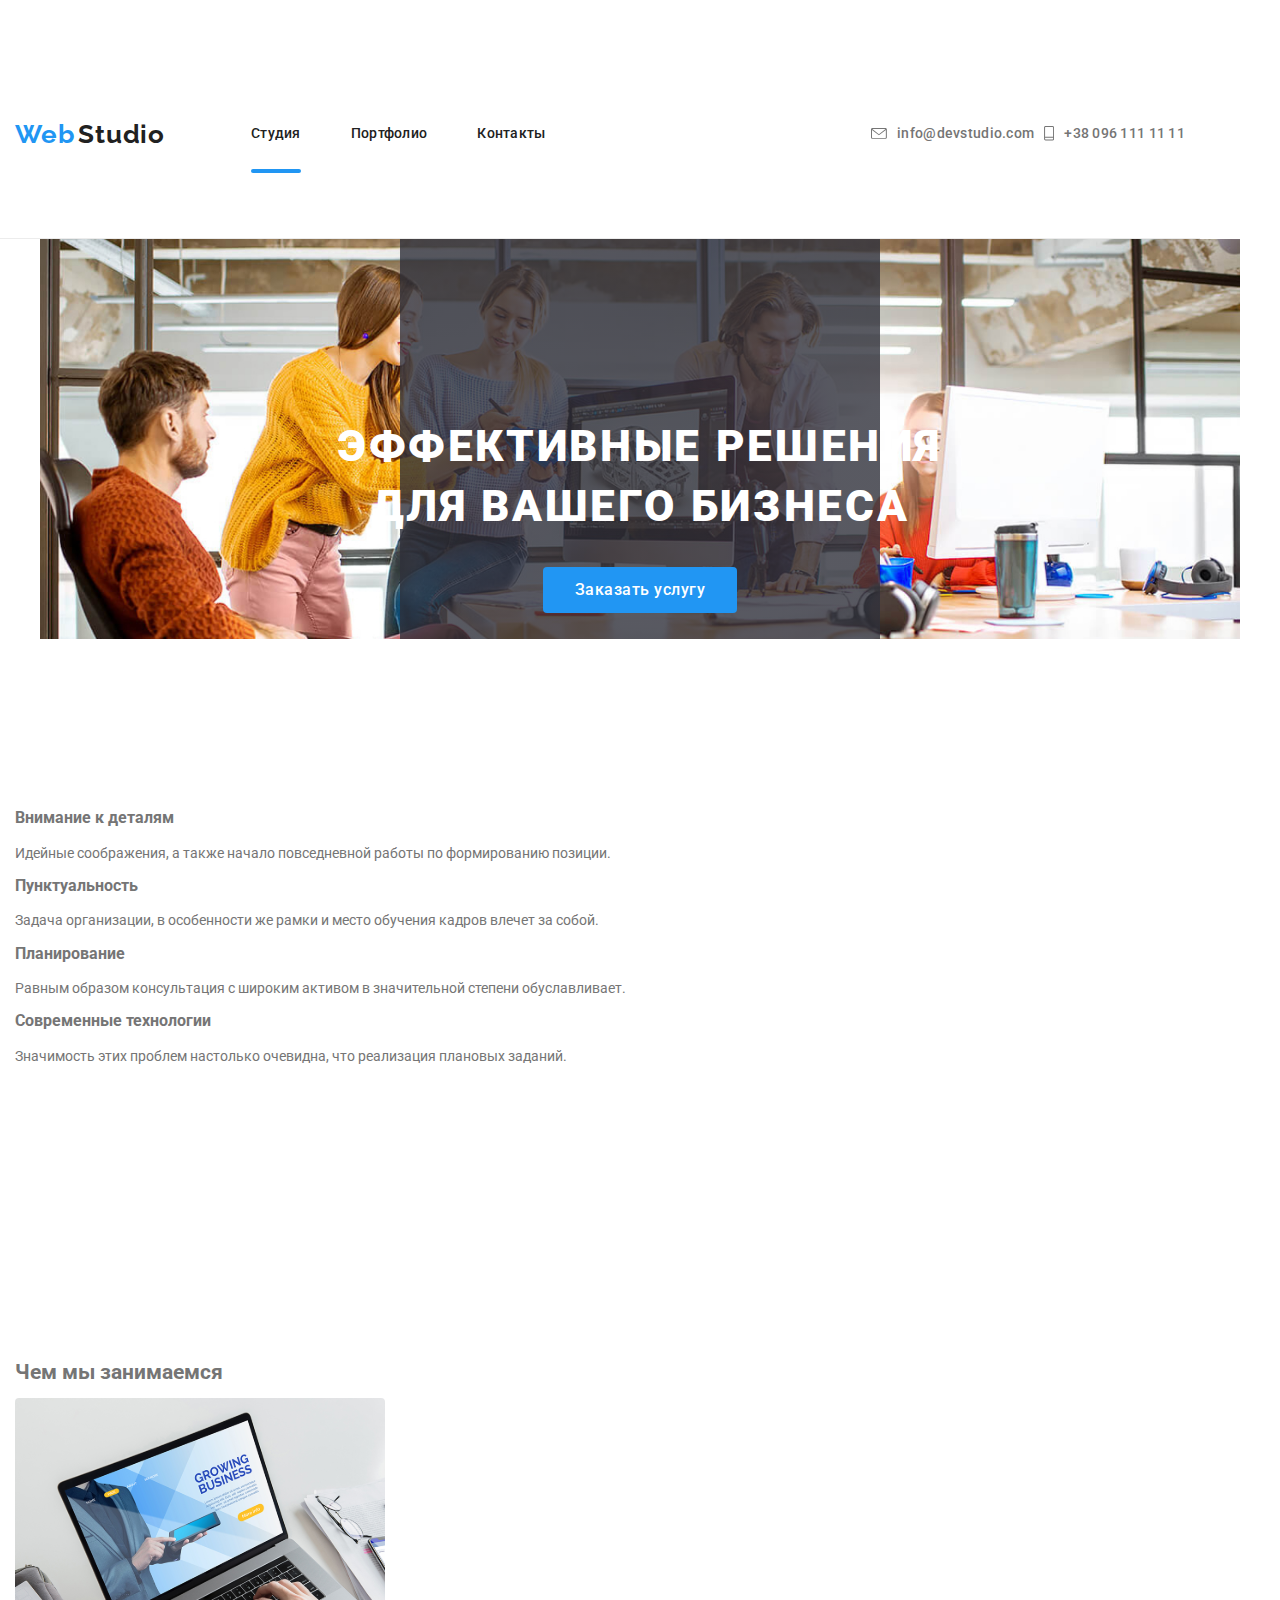
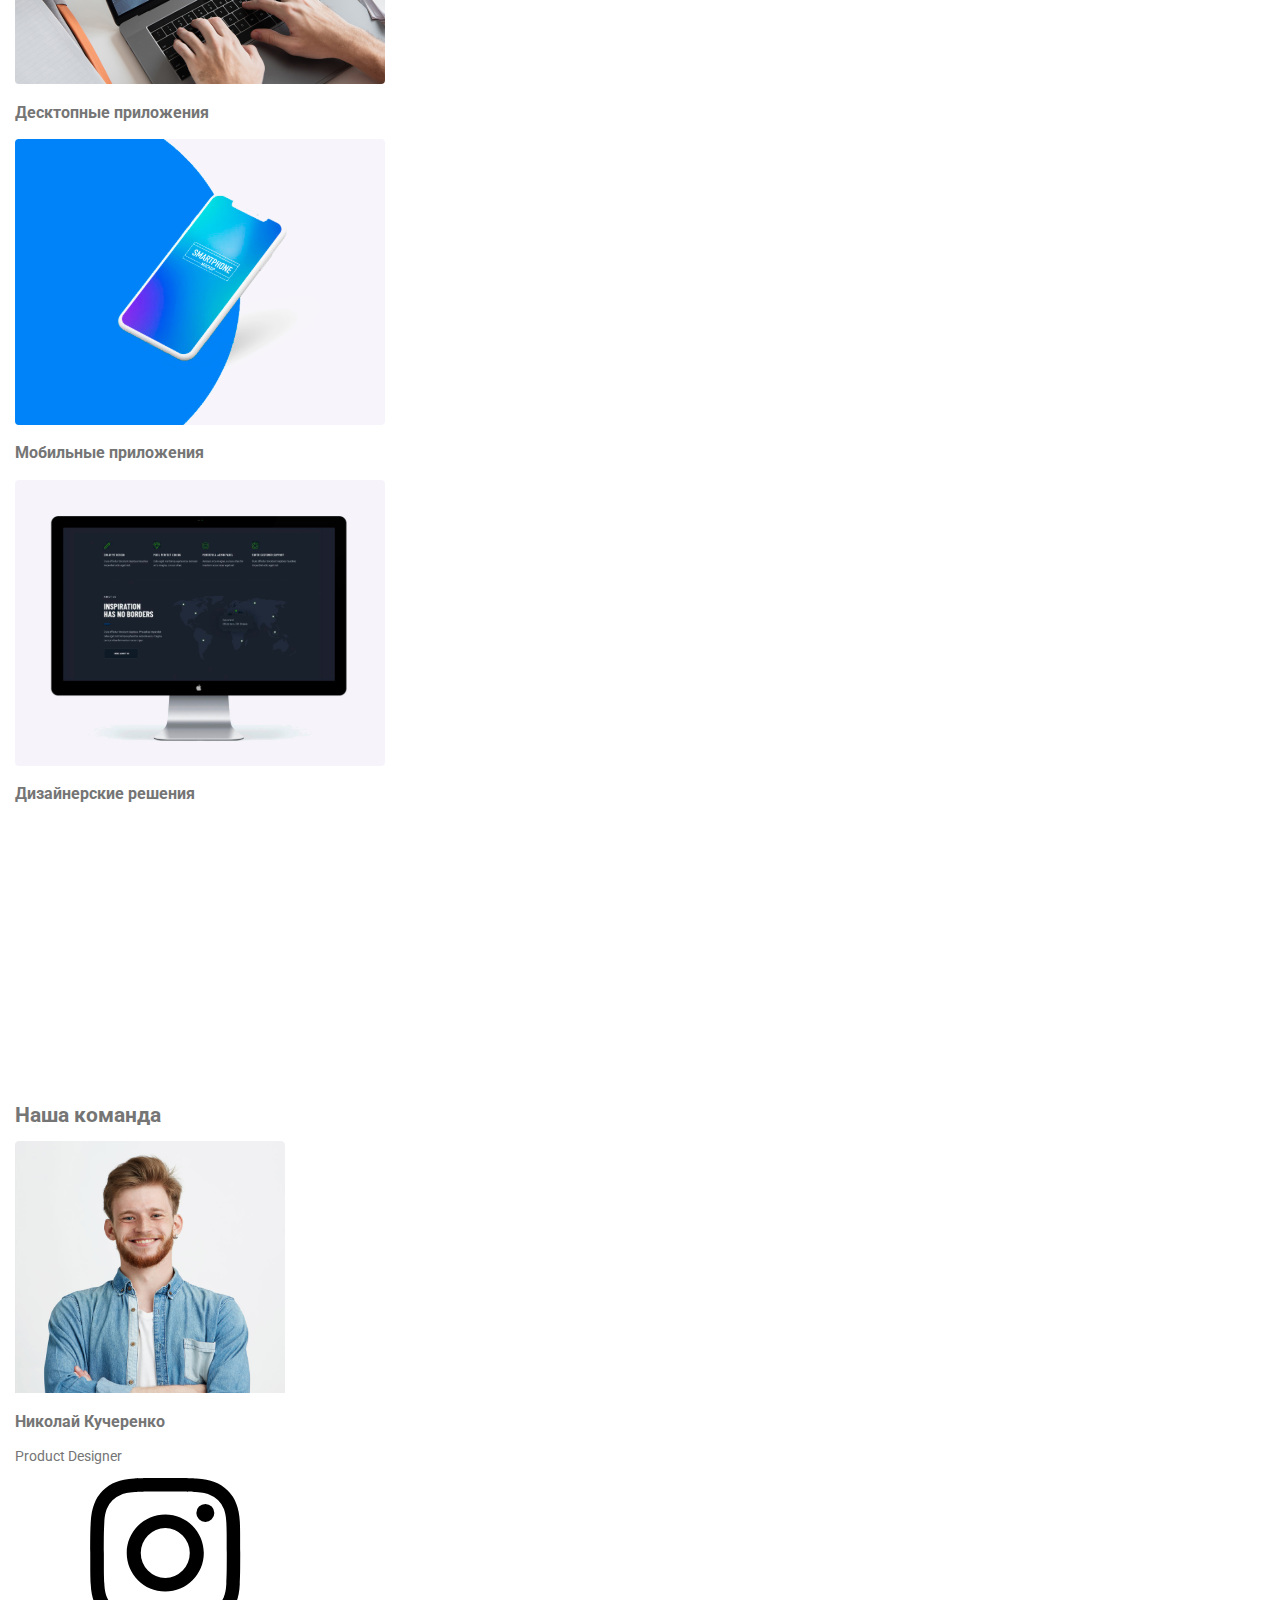
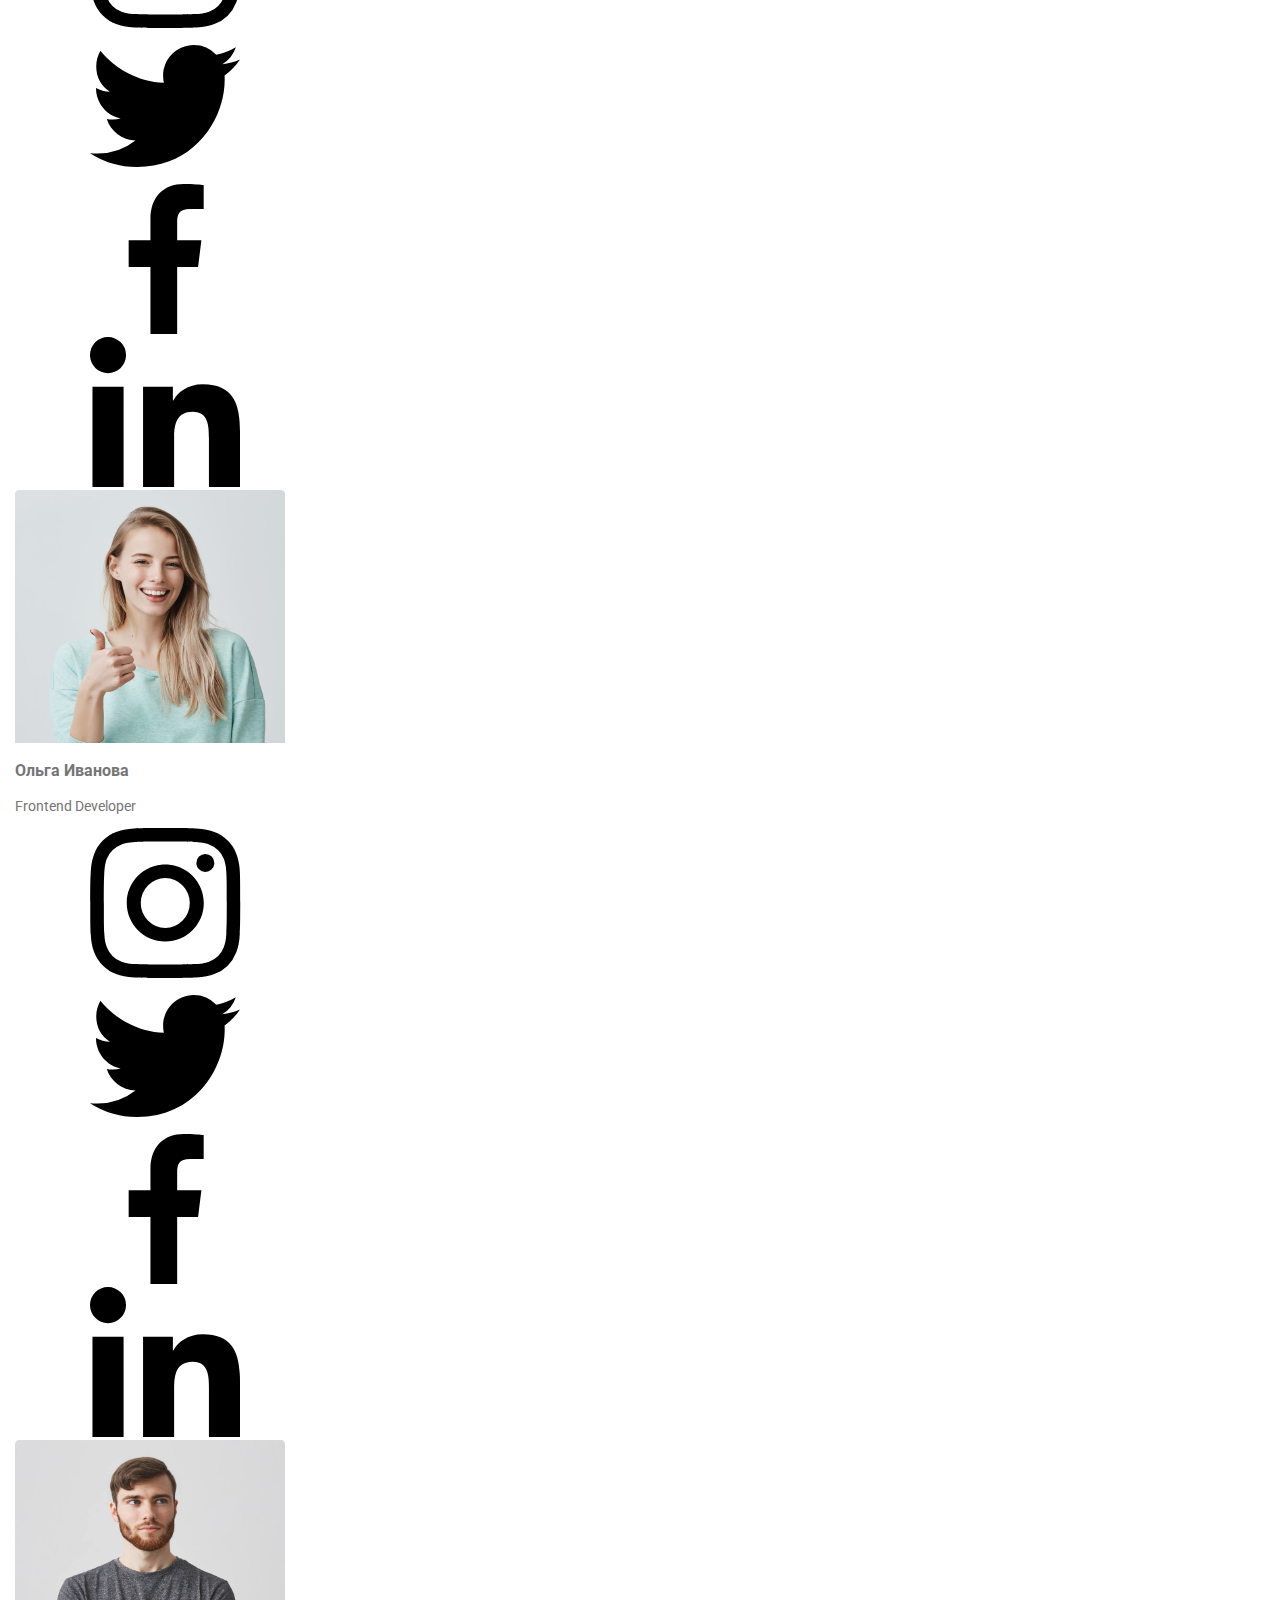
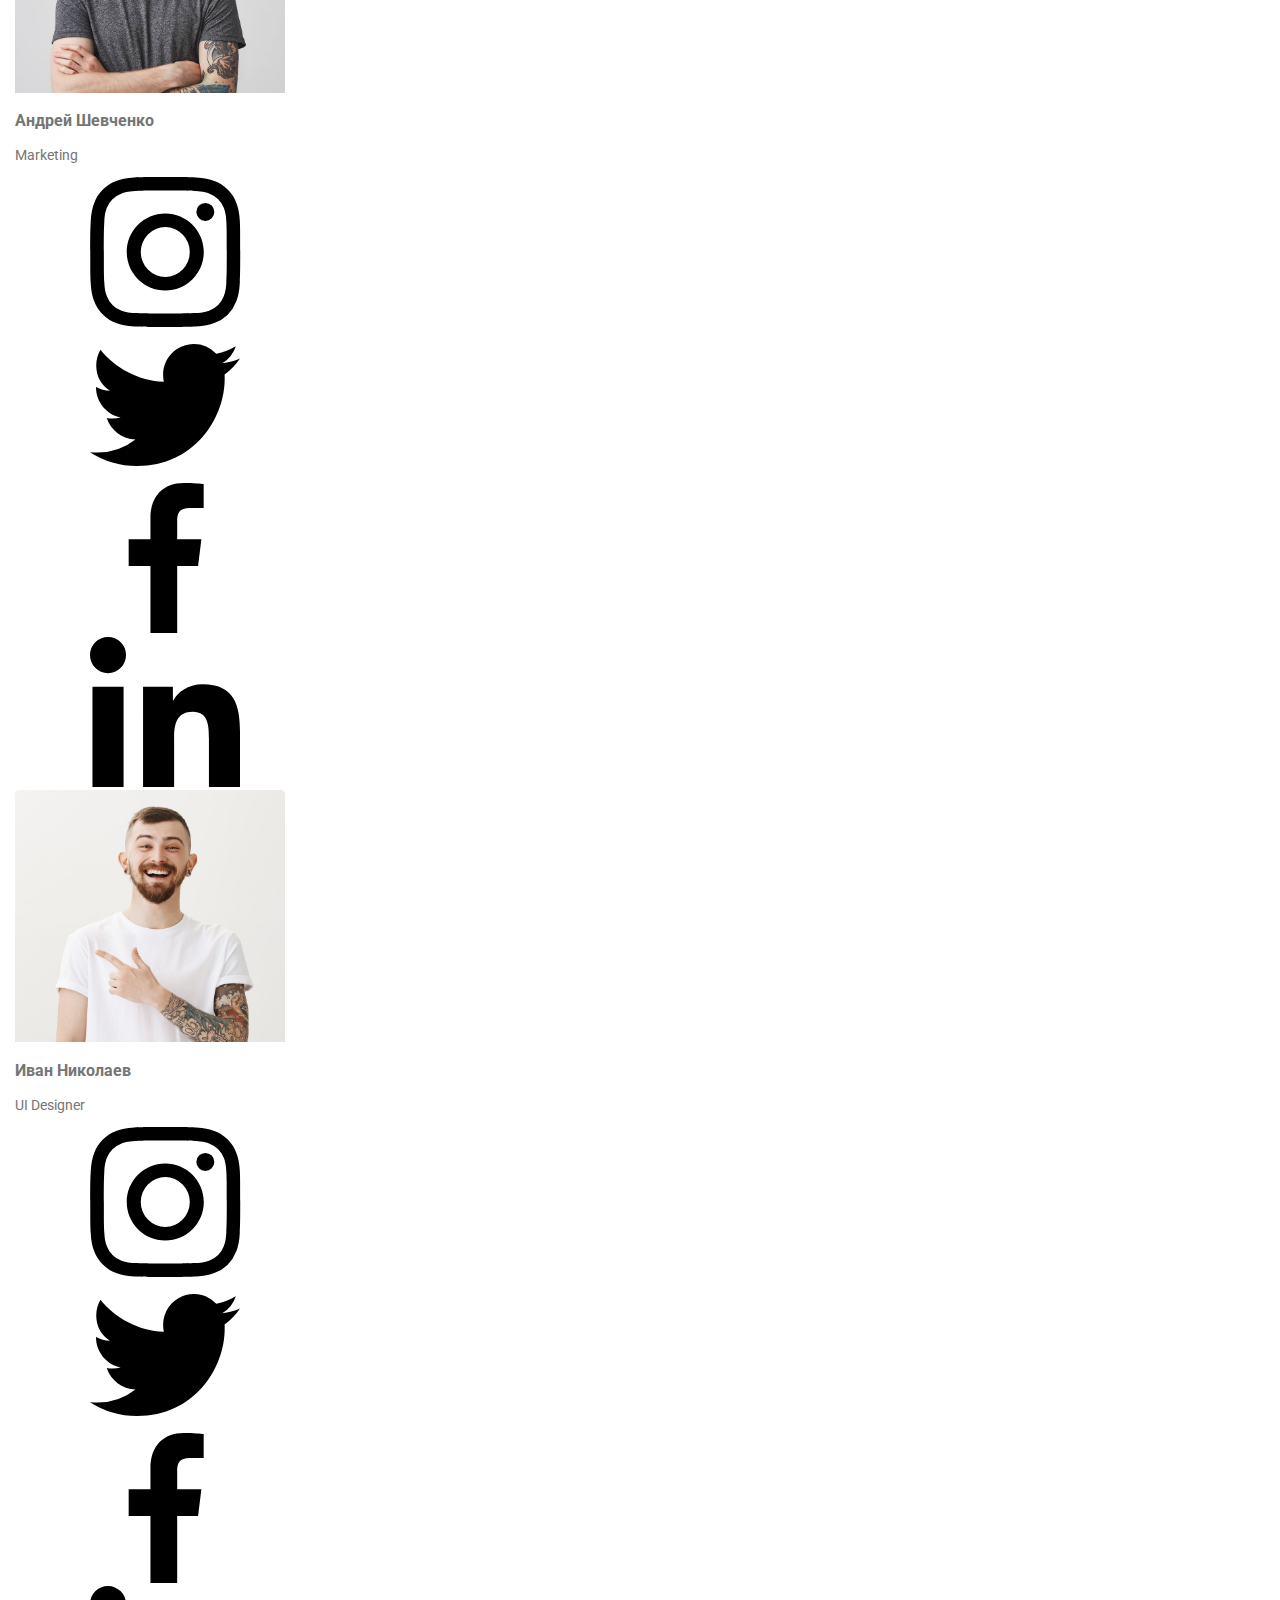
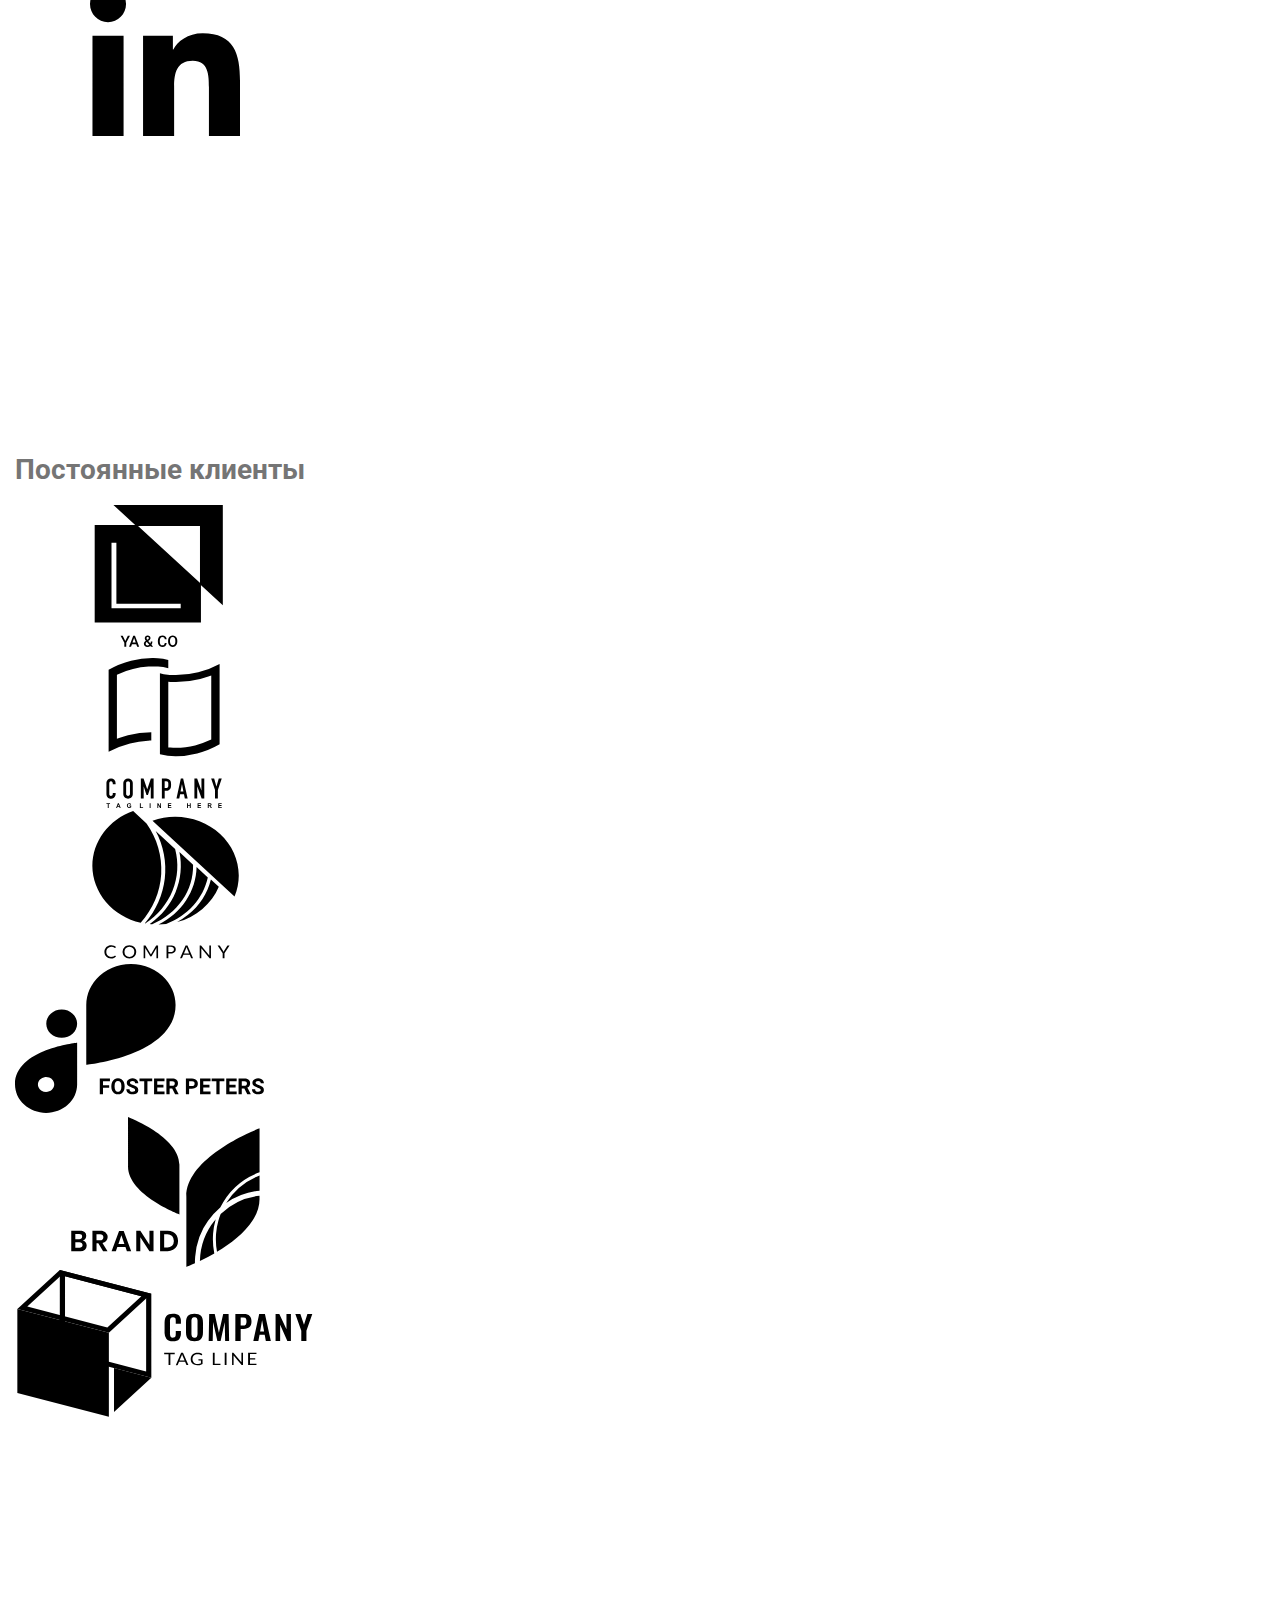
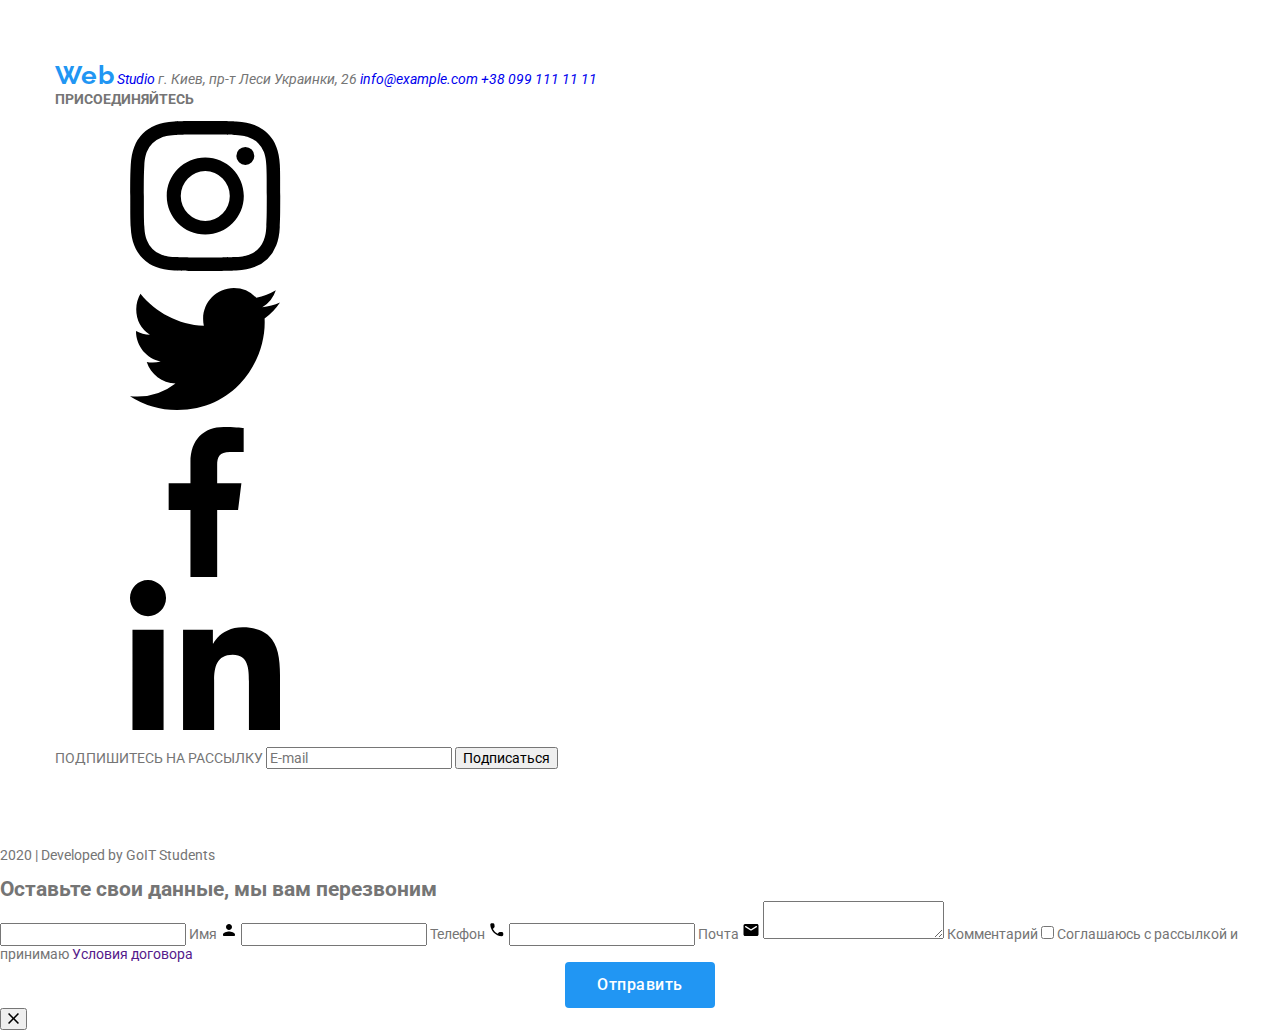
==== index.html @ be0251b1 "создает разметку в странице герое" ====
<!DOCTYPE html>
<html lang="ru">
  <head>
    <meta charset="UTF-8" />
    <meta name="viewport" content="width=device-width, initial-scale=1.0" />
    <title>WebStudio</title>
    <link href="https://fonts.googleapis.com/css2?family=Raleway:wght@600&family=Roboto:wght@400;700;900&display=swap" rel="stylesheet">
    <link rel="stylesheet" href="https://cdnjs.cloudflare.com/ajax/libs/modern-normalize/0.6.0/modern-normalize.min.css">
    <link rel="stylesheet" href="./css/main.min.css">
      </head>
  <body>
    <!-- шапка -->
    <header  class="page-header">
      <div class="container header-container">
        <nav class="main-nav">
          <a href="./index.html" class="logo"> <span class="logo-web">Web</span> <span class="logo-studio">Studio</span></a>
          <ul class="site-nav list">
            <li class="item"><a href="" class="link current studio">Студия</a></li>
            <li class="item"><a href="./portfolio.html" class="link">Портфолио</a></li>
            <li class="item"><a href="" class="link">Контакты</a></li>
          </ul>
        </nav>
       
      <ul class="list list-nav">
        <li class="list-nav img">
          <!-- <img src="./images/envelope(hover).svg" alt="the envelope" /> -->
          
          <a href="mailto:info@devstudio.com" class="list-link mail">
            <svg class="header-mail">
              <use href="./images/symbol-defs.svg#icon-envelopehover"></use>
            </svg>
            info@devstudio.com</a>
        </li>
        <li class="list-nav img">
          <!-- <img src="./images/Vector.svg" alt="mobile" /> -->
          <a href="tel:+380961111111" class="list-link phone">
            <svg class="header-phone">
              <use href="./images/symbol-defs.svg#icon-Vector"></use>
            </svg>
            +38 096 111 11 11</a>
        </li>
      </ul>
    </div>
    </header>
    <main>
      <!-- главная секция-->
      <div>
        <section class="section-hero">
          <h1 class="hero-tittle">эффективные решения <br />для вашего бизнеса</h1>
          <button data-modal-open class="hero-button">Заказать услугу</button>
        </section>
      </div>
      <!-- отличительные особенности-->
      <section>
       <div class="container ">
        <!-- <h2>заголовок, который потом скроем</h2> -->
        <ul class="list main-advantegies">
          <li class="advabtagies-item  radar">
            <!-- <img src="./images/Rectangle.svg" alt="" width="278" /> -->
            <!-- <img src="./images/radar.svg" alt="radar" class="advantegies"/> -->
            <h3 class="section-title">Внимание к деталям</h3>
            <p class="list-information">
              Идейные соображения, а также начало повседневной работы по
              формированию позиции.
            </p>
          </li>
          <li class="advabtagies-item clock">
            <!-- <img src="./images/Rectangle.svg" alt="" width="278" /> -->
            <!-- <img src="./images/clock.svg" alt="clock" class="advantegies"/> -->
            <h3 class="section-title">Пунктуальность</h3>
            <p class="list-information">
              Задача организации, в особенности же рамки и место обучения кадров
              влечет за собой.
            </p>
          </li>
          <li class="advabtagies-item diagram">
            <!-- <img src="./images/Rectangle.svg" alt="" width="278" /> -->
            <!-- <img src="./images/diagram.svg" alt="laptop" class="advantegies"/> -->
            <h3 class="section-title">Планирование</h3>
            <p class="list-information">
              Равным образом консультация с широким активом в значительной
              степени обуславливает.
            </p>
          </li>
          <li class="advabtagies-item astronaut">
            <!-- <img src="./images/Rectangle.svg" alt="" width="278" /> -->
            <!-- <img src="./images/astronautastronaut.svg" alt="astronaut" class="advantegies"/> -->
            <h3 class="section-title">Современные технологии</h3>
            <p class="list-information">
              Значимость этих проблем настолько очевидна, что реализация
              плановых заданий.
            </p>
          </li>
        </ul>
       </div>
      </section>
      <!--чем мы занимаемся-->
      <section>
       <div class="container">
        <h2 class="section-title-team">Чем мы занимаемся</h2>
        <ul class="list">
          <li class="our-works">  
            <div class="work-vatiants">
              <img
              src="./images/app.svg"
              alt="desctop applications"
              width="370"
            />
            <h3 class="section-hero-variants">Десктопные приложения</h3>
            </div>
          </li>
          <li class="our-works">
            <div class="work-vatiants">
              <img src="./images/box.svg" alt="mobile applications" width="370" />
            <h3 class="section-hero-variants">Мобильные приложения</h3>
            </div>
           
          </li>
          <li class="our-works">
           <div class="work-vatiants">
            <img src="./images/mac.svg" alt="design" width="370" />
            <h3 class="section-hero-variants">Дизайнерские решения</h3>
           </div>
          </li>
        </ul>
       </div>
      </section>
      <!--наша команда-->
    <section class="our-team"> 
      <div class="container">
        <h2 class="section-title-team">Наша команда</h2>
        <ul class="team-members">
          <li class="team-name">
            <img src="./images/John-Smith.svg" alt="photo" width="270" class="team-photo"/>
            <h3 class="team">Николай Кучеренко</h3>
        <p class="team-job">Product Designer</p>
        <ul class="list">
          <li class="team-icon">
            <a href="https://www.instagram.com/"  class="link-social">
              <svg class="link-icon">
                <use href="./images/symbol-defs.svg#icon-instagram"></use>
              </svg>
              <!-- <img src="./images/instagram.svg" alt="instagram"
            /> -->
          </a>
          </li>
          <li class="team-icon">
            <a href="https://twitter.com/" class="link-social">
              <svg class="link-icon">
                <use href="./images/symbol-defs.svg#icon-twitter"></use>
              </svg>
              <!-- <img src="./images/twitter.svg" alt="twitter"/> -->
          </a>
          </li>
          <li class="team-icon">
            <a href="https://www.facebook.com/" class="link-social">
              <!-- <img src="./images/facebook.svg" alt="facebook"/> -->
              <svg class="link-icon">
                <use href="./images/symbol-defs.svg#icon-facebook"></use>
              </svg>
          </a>
          </li>
          <li class="team-icon">
            <a href="https://www.linkedin.com/" class="link-social">
              <!-- <img src="./images/linkedin.svg" alt="linkedin"/> -->
              <svg class="link-icon">
                <use href="./images/symbol-defs.svg#icon-linkedin"></use>
              </svg>
          </a>
          </li>
        </ul>
          </li>
         <li class="team-name">
            <img src="./images/Marta-Stewart.svg" alt="photo" width="270" class="team-photo"/>
            <h3 class="team">Ольга Иванова</h3>
            <p class="team-job">Frontend Developer</p>
            <ul class="list">
              <li class="team-icon">
                <a href="https://www.instagram.com/"  class="link-social">
                  <svg class="link-icon">
                    <use href="./images/symbol-defs.svg#icon-instagram"></use>
                  </svg>
                  <!-- <img src="./images/instagram.svg" alt="instagram"
                /> -->
              </a>
              </li>
              <li class="team-icon">
                <a href="https://twitter.com/" class="link-social">
                  <svg class="link-icon">
                    <use href="./images/symbol-defs.svg#icon-twitter"></use>
                  </svg>
                  <!-- <img src="./images/twitter.svg" alt="twitter"/> -->
              </a>
              </li>
              <li class="team-icon">
                <a href="https://www.facebook.com/" class="link-social">
                  <!-- <img src="./images/facebook.svg" alt="facebook"/> -->
                  <svg class="link-icon">
                    <use href="./images/symbol-defs.svg#icon-facebook"></use>
                  </svg>
              </a>
              </li>
              <li class="team-icon">
                <a href="https://www.linkedin.com/" class="link-social">
                  <!-- <img src="./images/linkedin.svg" alt="linkedin"/> -->
                  <svg class="link-icon">
                    <use href="./images/symbol-defs.svg#icon-linkedin"></use>
                  </svg>
              </a>
              </li>
            </ul>
          </li>
          <li class="team-name">
            <img src="./images/Robert-Jakis.svg" alt="photo" width="270" class="team-photo"/>
            <h3 class="team">Андрей Шевченко</h3>
        <p class="team-job">Marketing</p>
        <ul class="list">
          <li class="team-icon">
            <a href="https://www.instagram.com/"  class="link-social">
              <svg class="link-icon">
                <use href="./images/symbol-defs.svg#icon-instagram"></use>
              </svg>
              <!-- <img src="./images/instagram.svg" alt="instagram"
            /> -->
          </a>
          </li>
          <li class="team-icon">
            <a href="https://twitter.com/" class="link-social">
              <svg class="link-icon">
                <use href="./images/symbol-defs.svg#icon-twitter"></use>
              </svg>
              <!-- <img src="./images/twitter.svg" alt="twitter"/> -->
          </a>
          </li>
          <li class="team-icon">
            <a href="https://www.facebook.com/" class="link-social">
              <!-- <img src="./images/facebook.svg" alt="facebook"/> -->
              <svg class="link-icon">
                <use href="./images/symbol-defs.svg#icon-facebook"></use>
              </svg>
          </a>
          </li>
          <li class="team-icon">
            <a href="https://www.linkedin.com/" class="link-social">
              <!-- <img src="./images/linkedin.svg" alt="linkedin"/> -->
              <svg class="link-icon">
                <use href="./images/symbol-defs.svg#icon-linkedin"></use>
              </svg>
          </a>
          </li>
        </ul>
          </li>
          <li class="team-name">
            <img src="./images/Martin-Doe.svg" alt="photo" width="270" class="team-photo"/>
            <h3 class="team">Иван Николаев</h3>
        <p class="team-job">UI Designer</p>
        <ul class="list">
          <li class="team-icon">
            <a href="https://www.instagram.com/"  class="link-social">
              <svg class="link-icon">
                <use href="./images/symbol-defs.svg#icon-instagram"></use>
              </svg>
              <!-- <img src="./images/instagram.svg" alt="instagram"
            /> -->
          </a>
          </li>
          <li class="team-icon">
            <a href="https://twitter.com/" class="link-social">
              <svg class="link-icon">
                <use href="./images/symbol-defs.svg#icon-twitter"></use>
              </svg>
              <!-- <img src="./images/twitter.svg" alt="twitter"/> -->
          </a>
          </li>
          <li class="team-icon">
            <a href="https://www.facebook.com/" class="link-social">
              <!-- <img src="./images/facebook.svg" alt="facebook"/> -->
              <svg class="link-icon">
                <use href="./images/symbol-defs.svg#icon-facebook"></use>
              </svg>
          </a>
          </li>
          <li class="team-icon">
            <a href="https://www.linkedin.com/" class="link-social">
              <!-- <img src="./images/linkedin.svg" alt="linkedin"/> -->
              <svg class="link-icon">
                <use href="./images/symbol-defs.svg#icon-linkedin"></use>
              </svg>
          </a>
          </li>
        </ul>
          </li>
        </ul>
        
        
       
      </div>
    </section>
      <!--Постоянные клиенты-->
      <section>
        <div class="container clients">
          <h1 class="section-title-team">Постоянные клиенты</h1>
        <ul class="list permanent-clients">
          <li>
            <a href="">
              <!-- <img src="./images/logo1.svg" alt="company 1" class="company-1"/> -->
              <svg class="company logo1">
                <use href="./images/symbol-defs.svg#icon-logo1"></use>
              </svg>
            </a>
          </li>
          <li>
            <a href="">
              <!-- <img src="./images/logo2.svg" alt="company 2" class="company-2"/> -->
              <svg class="company logo2">
                <use href="./images/symbol-defs.svg#icon-logo2"></use>
              </svg>
            </a>
          </li>
          <li>
            <a href="">
              <!-- <img src="./images/logo3.svg" alt="company 3" class="company-3"/> -->
              <svg class="company logo3">
                <use href="./images/symbol-defs.svg#icon-logo3"></use>
              </svg>
            </a>
          </li>
          <li>
            <a href="">
              <!-- <img src="./images/logo4.svg" alt="company 4" class="company-4"/> -->
              <svg class="company logo4">
                <use href="./images/symbol-defs.svg#icon-logo4"></use>
              </svg>
            </a>
          </li>
          <li>
            <a href="">
              <!-- <img src="./images/logo5.svg" alt="company 5" class="company-5"/> -->
              <svg class="company logo5">
                <use href="./images/symbol-defs.svg#icon-logo5"></use>
              </svg>
            </a>
          </li>
          <li>
            <a href="">
              <!-- <img src="./images/logo6.svg" alt="company 6" class="company-6"/> -->
              <svg class="company logo6">
                <use href="./images/symbol-defs.svg#icon-logo6"></use>
              </svg>
            </a>
          </li>
        </ul>
        </div>
      </section>
    </main>
    <footer class="container-end">
      
     <div class="container footer">

      <address class="address"><a href="./index.html" class="footer-logo"> <span class="logo-web">Web</span> <span class="logo-studio-footer">Studio</span></a>
        
        <span class="footer-adress">г. Киев, пр-т Леси Украинки, 26</span>
        <a href="mailto:info@example.com" class="footer-link-adress">info@example.com</a>
        <a href="tel:+380991111111" class="footer-link">+38 099 111 11 11</a>
      </address>
      <div>
        <b class="footer-tittle">ПРИСОЕДИНЯЙТЕСЬ</b>
        <ul class="list social-links">
          <li class="team-icon end">
            <a href="https://www.instagram.com/"  class="link-social">
              <svg class="link-icon end">
                <use href="./images/symbol-defs.svg#icon-instagram"></use>
              </svg>
              <!-- <img src="./images/instagram.svg" alt="instagram"
            /> -->
          </a>
          </li>
          <li class="team-icon end">
            <a href="https://twitter.com/" class="link-social">
              <svg class="link-icon end">
                <use href="./images/symbol-defs.svg#icon-twitter"></use>
              </svg>
              <!-- <img src="./images/twitter.svg" alt="twitter"/> -->
          </a>
          </li>
          <li class="team-icon end">
            <a href="https://www.facebook.com/" class="link-social">
              <!-- <img src="./images/facebook.svg" alt="facebook"/> -->
              <svg class="link-icon end">
                <use href="./images/symbol-defs.svg#icon-facebook"></use>
              </svg>
          </a>
          </li>
          <li class="team-icon end">
            <a href="https://www.linkedin.com/" class="link-social">
              <!-- <img src="./images/linkedin.svg" alt="linkedin"/> -->
              <svg class="link-icon end">
                <use href="./images/symbol-defs.svg#icon-linkedin"></use>
              </svg>
          </a>
          </li>
        </ul>
      </div>
        <form>
          <label class="footer-tittle" for="email">ПОДПИШИТЕСЬ НА РАССЫЛКУ</label>
          <input class="footer-form" type="email" name="email" id="email" placeholder="E-mail">
          <button class="button signature">Подписаться</button>
        </form>
     </div>
      <p class="footer-end">2020 | Developed by GoIT Students </p>
    </footer>

    <!-- БекДроп с ФОРМОЙ -->

    <div class="backdrop is-hidden" data-modal>
      <div class="modal">
           
      <form class="form js-speaker-form">
        <h2 class="title-form">Оставьте свои данные, мы вам перезвоним</h2>
        <label class="form-field" for="name">
          <input class="form-input" type="text" name="name" placeholder=" ">
          <span class="form-subname">Имя</span>
          <svg class="form-icon" width="18" height="18">
            <use href="./images/symbol-defs-form.svg#icon-person-black-18dp"></use>
          </svg>
        </label>

        <label class="form-field" for="name">
          <input class="form-input" type="teL" name="telephone"  placeholder=" ">
          <span class="form-subname">Телефон</span>
          <svg class="form-icon" width="18" height="18">
            <use href="./images/symbol-defs-form.svg#icon-phone-black-18dp"></use>
          </svg>
        </label>

        <label class="form-field" for="name">
          <input class="form-input" type="email" name="E-mail" placeholder=" ">
          <span class="form-subname">Почта</span>
          <svg class="form-icon" width="18" height="18">
            <use href="./images/symbol-defs-form.svg#icon-email-black-18dp"></use>
          </svg>
        </label>

        <label class="form-field" for="name">
          <textarea class="textarea" name="coment" name="coment" placeholder=" "></textarea>
          <!-- <input class="form-input" type="text" placeholder=" "> -->
          <span class="form-subname">Комментарий</span>

        </label>

             
          <label  class="licence" for="licence">
            <input class="checkbox" type="checkbox" name="licence" id="licence" >
            <span class="checkbox-icon"></span>
            <span class="licence-input">
              Соглашаюсь с рассылкой и принимаю 
              <a href="">Условия договора</a>
            </span>
          </label>
        
        <div class="submit">
          <button type="submit" class="hero-button">Отправить</button>
        </div>        
      </form>
      <button data-modal-close class="modal-close"> 
        <svg class="form-close" width="11" height="11">
          <use href="./images/symbol-defs-last.svg#icon-closemodal"></use>
        </svg>
      </button>
   
      
      </div>
    </div>
    
    <script src="./js/modal.js"></script>
    <script>
      (() => {
        document
          .querySelector('.js-speaker-form')
          .addEventListener('submit', e => {
            e.preventDefault();

            new FormData(e.currentTarget).forEach((value, name) =>
              console.log(`${name}: ${value}`),
            );

            e.currentTarget.reset();
          });
      })();
    </script>
  </body>
</html>
---- css/main.min.css ----
a{text-decoration:none}@media screen and (min-width: 480px){section{width:480px;padding-top:60px;padding-bottom:60px}}@media screen and (min-width: 768px){section{width:768px;padding-top:60px;padding-bottom:60px}}@media screen and (min-width: 1200px){section{width:1200px;padding-bottom:64px}}.list,.list-portfolio,.team-members{list-style:none;padding:0}h2{margin:0}body{background-color:#fff;color:#757575;font-family:Roboto,sans-serif;font-weight:400;font-size:14px}.container{margin-left:auto;margin-right:auto;padding-left:15px;padding-right:15px}@media screen and (min-width: 480px){.container{width:480px;padding-top:60px;padding-bottom:60px}}@media screen and (min-width: 768px){.container{width:768px;padding-top:60px;padding-bottom:60px}}@media screen and (min-width: 1200px){.container{width:1200px;padding-top:94px;padding-bottom:64px}}.page-header{border-bottom:1px solid #ECECEC}@media screen and (min-width: 480px){.page-header{width:480px}}@media screen and (min-width: 768px){.page-header{width:768px}}@media screen and (min-width: 1200px){.page-header{width:1200px}}@media screen and (min-width: 1200px){.page-header .header-container{display:-webkit-box;display:-ms-flexbox;display:flex;-webkit-box-align:center;-ms-flex-align:center;align-items:center}}@media screen and (min-width: 1200px){.main-nav{display:-webkit-box;display:-ms-flexbox;display:flex;-webkit-box-align:center;-ms-flex-align:center;align-items:center}}.logo{color:#212121;font-family:Raleway, sans-serif;-webkit-transition:color 250ms cubic-bezier(0.4, 0, 0.2, 1);transition:color 250ms cubic-bezier(0.4, 0, 0.2, 1)}.logo:hover,.logo:focus{color:#2196F3}@media screen and (min-width: 480px){.logo{margin-right:269px}}@media screen and (min-width: 768px){.logo{margin-right:81px}}@media screen and (min-width: 1200px){.logo{margin-right:86px}}.logo-web{text-decoration:none;color:#2196F3;font-family:Raleway, sans-serif;font-style:normal;font-weight:700;letter-spacing:0.03em}@media screen and (min-width: 480px){.logo-web{font-size:24px;line-height:1.08}}@media screen and (min-width: 768px){.logo-web{font-size:26px;line-height:1.19}}.logo-studio{text-decoration:none;font-family:Raleway, sans-serif;font-weight:700;letter-spacing:0.03em}@media screen and (min-width: 480px){.logo-studio{font-size:24px;line-height:1.08}}@media screen and (min-width: 768px){.logo-studio{font-size:26px;line-height:1.19}}.site-nav{display:block;padding:0;margin-top:0;margin-bottom:0}.site-nav .item:not(:last-child){margin-right:50px}@media screen and (min-width: 768px){.site-nav{display:-webkit-box;display:-ms-flexbox;display:flex}}.site-nav .link{position:relative;padding-top:32px;padding-bottom:32px;font-family:Roboto;font-style:400;font-weight:500;font-size:14px;line-height:1.14;letter-spacing:0.02em;color:#212121;-webkit-transition:color 250ms cubic-bezier(0.4, 0, 0.2, 1);transition:color 250ms cubic-bezier(0.4, 0, 0.2, 1)}.site-nav .link:hover,.site-nav .link:focus{color:#2196F3}.site-nav .link.current::after{position:absolute;bottom:0;content:'';display:block;width:100%;height:4px;background-color:#2196F3;border-radius:2px}.site-nav .item{color:#212121;font-weight:500;line-height:1.14;letter-spacing:0.02em}@media screen and (min-width: 768px){.site-nav .item{padding-top:32px;padding-bottom:32px}}.list-nav{display:-webkit-box;display:-ms-flexbox;display:flex;-webkit-box-align:center;-ms-flex-align:center;align-items:center;margin:0;padding:0;margin-left:auto;font-weight:500;line-height:1.14;letter-spacing:0.02em}@media screen and (min-width: 480px){.list.list-nav .list-link+.list-link{margin-bottom:40px}}@media screen and (min-width: 1200px){.list.list-nav .list-link+.list-link{margin-left:50px}}.list-nav.img{display:-webkit-box;display:-ms-flexbox;display:flex}.list-link{display:-webkit-inline-box;display:-ms-inline-flexbox;display:inline-flex;-webkit-box-align:center;-ms-flex-align:center;align-items:center;margin-left:10px;color:#757575;fill:#757575;text-decoration:none;-webkit-transition:color 250ms cubic-bezier(0.4, 0, 0.2, 1),fill 250ms cubic-bezier(0.4, 0, 0.2, 1);transition:color 250ms cubic-bezier(0.4, 0, 0.2, 1),fill 250ms cubic-bezier(0.4, 0, 0.2, 1)}.list-link:hover,.list-link:focus{color:#2196F3;fill:#2196F3}.header-mail{width:16px;height:11px}@media screen and (min-width: 480px){.header-mail{margin-right:10px}}@media screen and (min-width: 768px){.header-mail{margin-right:8px}}@media screen and (min-width: 1200px){.header-mail{margin-right:10px}}.header-phone{width:10px;height:15px}@media screen and (min-width: 480px){.header-phone{margin-right:10px}}@media screen and (min-width: 768px){.header-phone{margin-right:8px}}@media screen and (min-width: 1200px){.header-phone{margin-right:10px}}.link{text-decoration:none}.section-hero{height:400px;max-width:1600px;margin-left:auto;margin-right:auto;background-image:-webkit-gradient(linear, left top, right top, from(rgba(47,48,58,0.8)), to(rgba(47,48,58,0.8))),url(../images/Header-img.jpg);background-image:linear-gradient(to right, rgba(47,48,58,0.8), rgba(47,48,58,0.8)),url(../images/Header-img.jpg);background-repeat:no-repeat;background-size:480px 400px, contain;background-position:center}@media screen and (min-width: 480px){.section-hero{background-size:480px, cover}}@media screen and (min-width: 768px){.section-hero{background-size:768px, cover}}@media screen and (min-width: 1200px){.section-hero{background-size:480px, cover}}.hero-tittle{padding:0;margin:0;margin-bottom:30px;padding-top:118px;color:#fff;font-weight:900;text-align:center;letter-spacing:0.06em;text-transform:uppercase}@media screen and (min-width: 480px){.hero-tittle{font-size:26px;line-height:1.62}}@media screen and (min-width: 1200px){.hero-tittle{font-size:44px;line-height:1.36}}.hero-button{display:block;margin-left:auto;margin-right:auto;color:#fff;background-color:#2196F3;font-weight:500;font-size:16px;line-height:1.62;text-align:center;letter-spacing:0.03em;padding:10px 32px;border:transparent;border-radius:4px;-webkit-transition:background-color 250ms cubic-bezier(0.4, 0, 0.2, 1),color 250ms cubic-bezier(0.4, 0, 0.2, 1);transition:background-color 250ms cubic-bezier(0.4, 0, 0.2, 1),color 250ms cubic-bezier(0.4, 0, 0.2, 1)}.hero-button:hover,.hero-button:focus{color:#212121;background-color:#fff;cursor:pointer}
/*# sourceMappingURL=main.min.css.map */
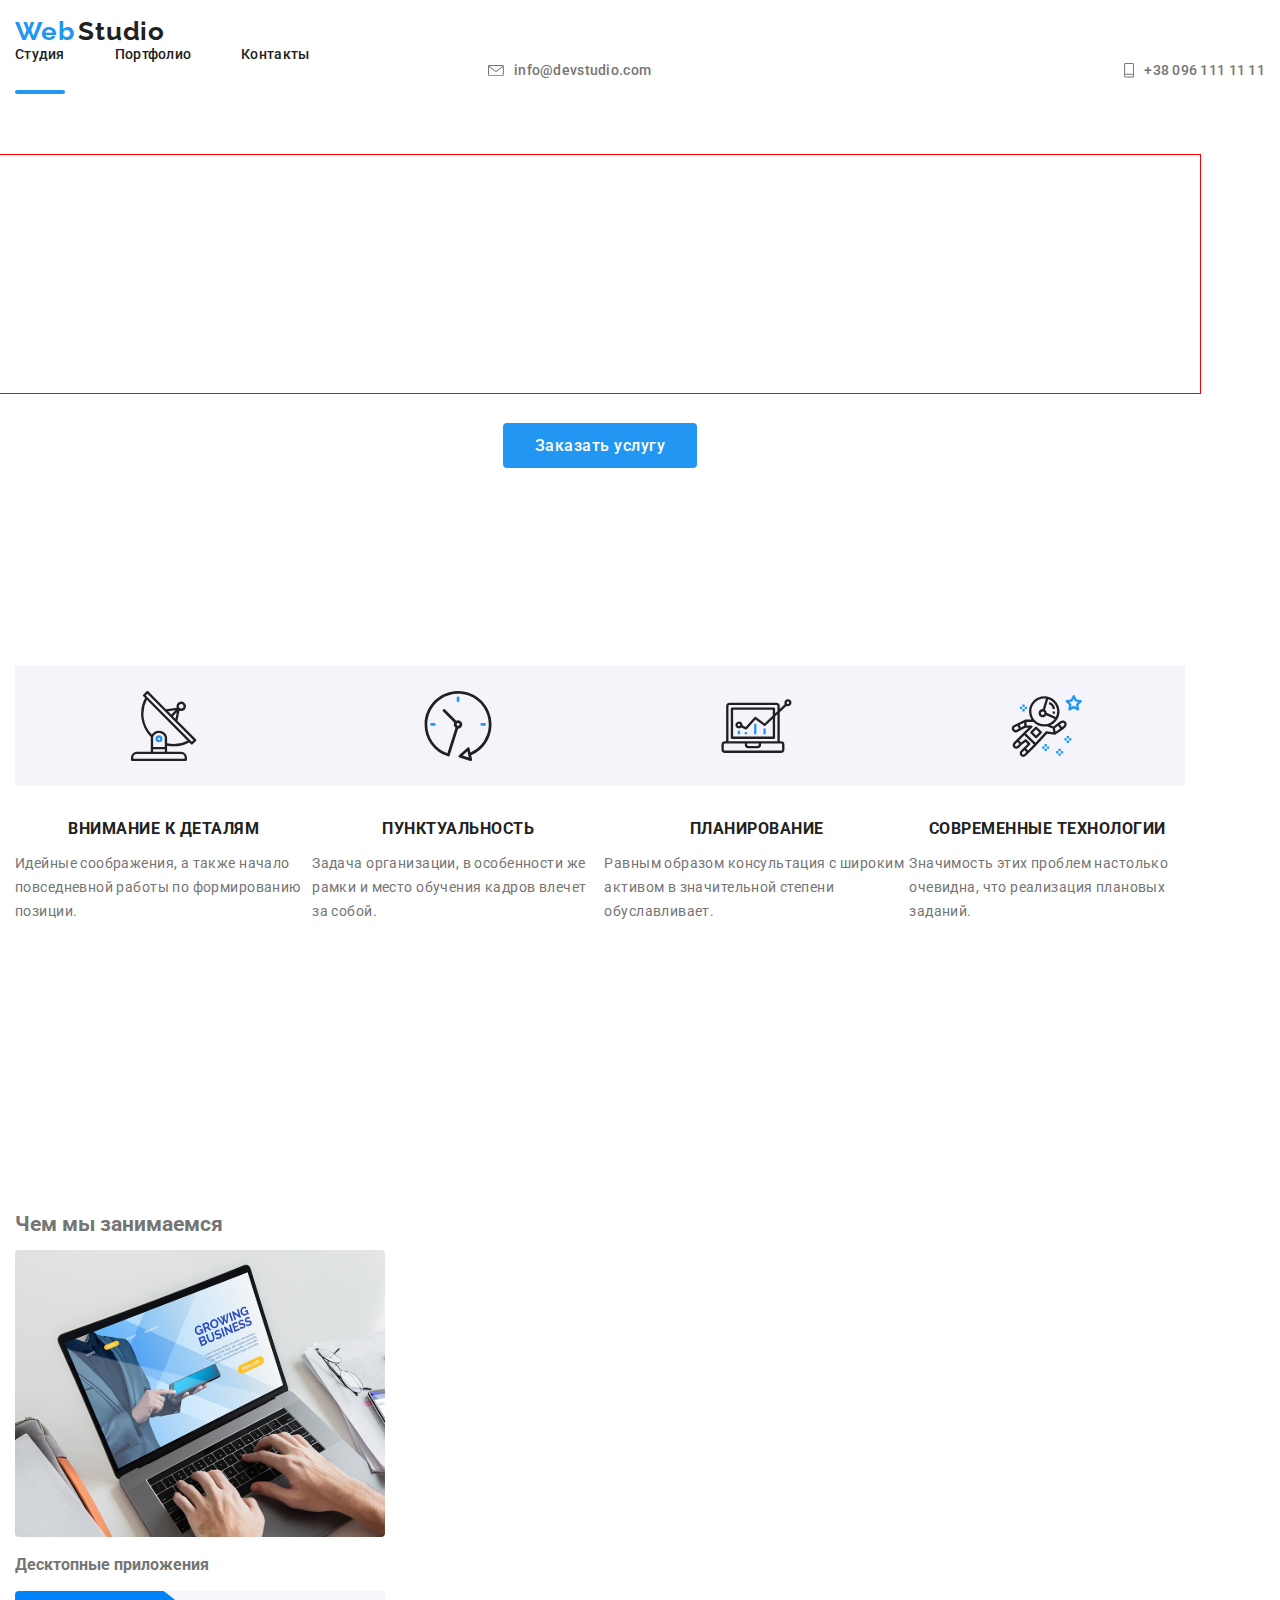
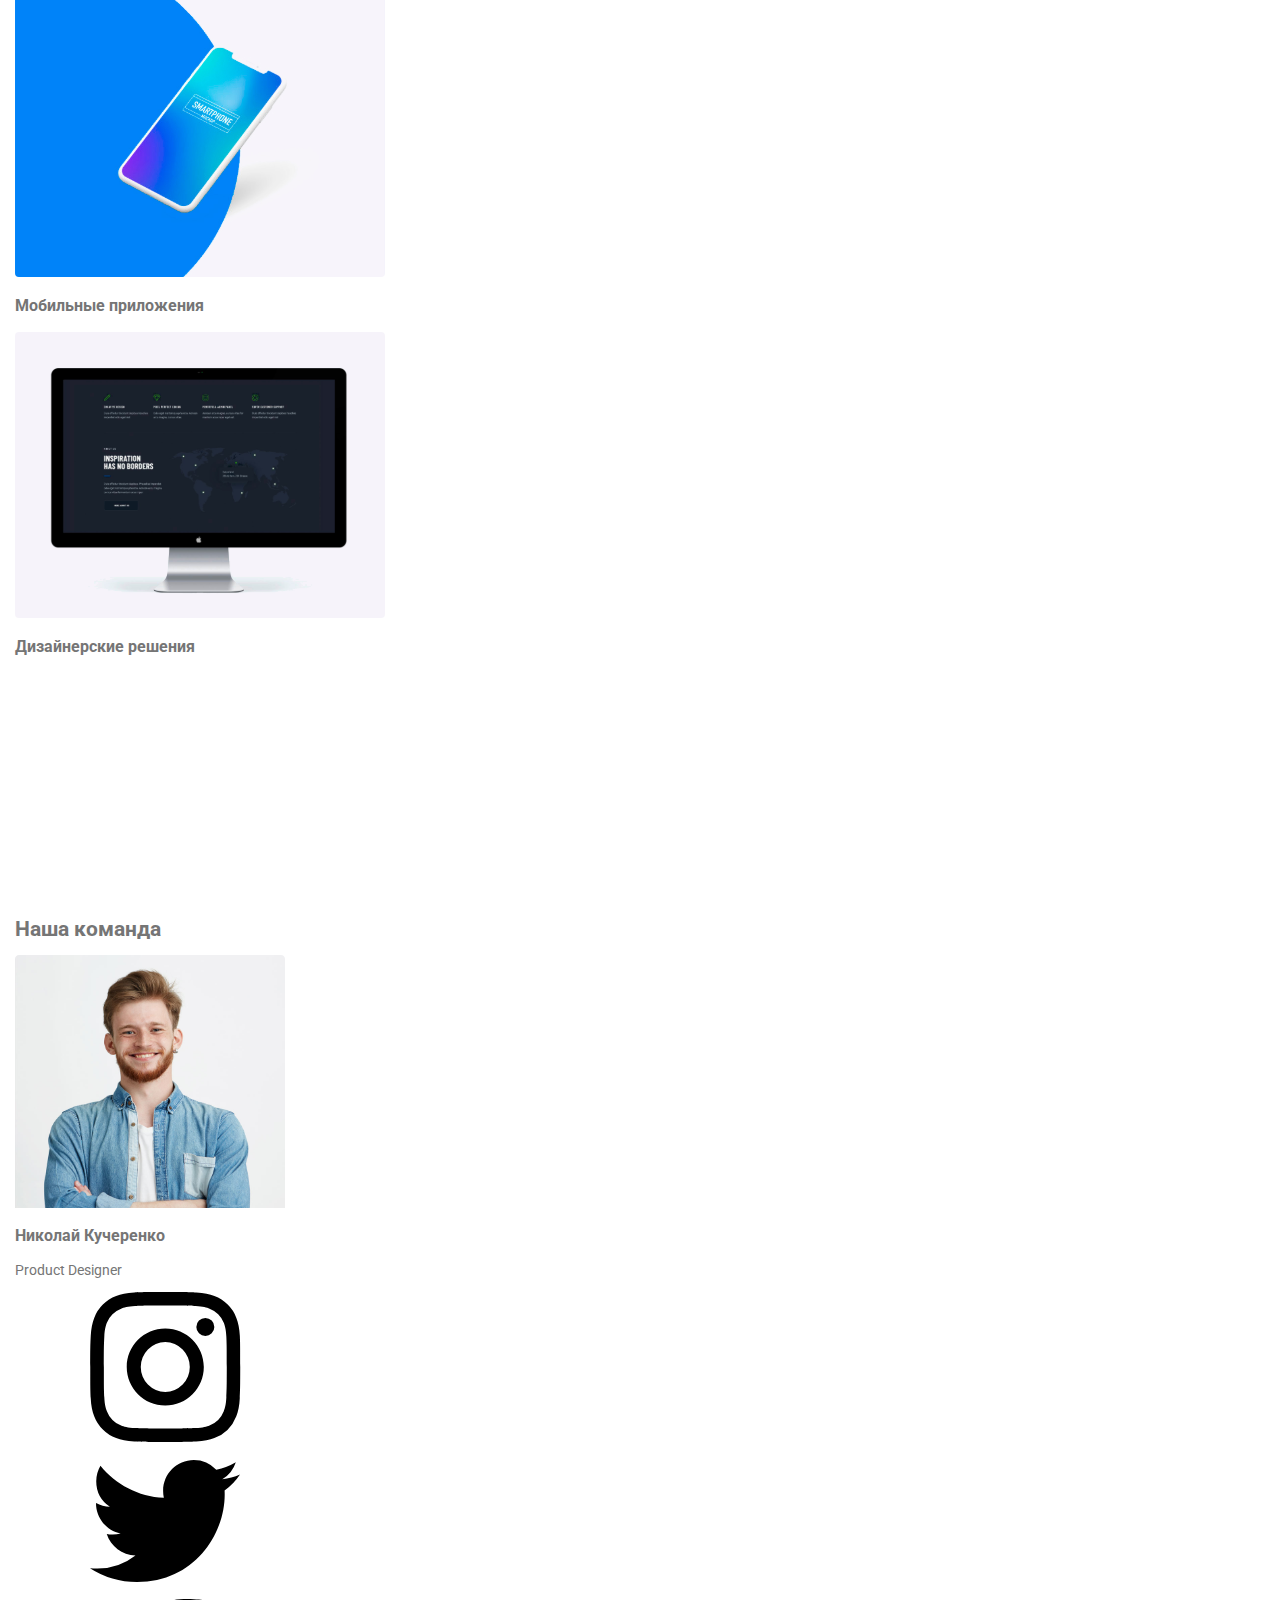
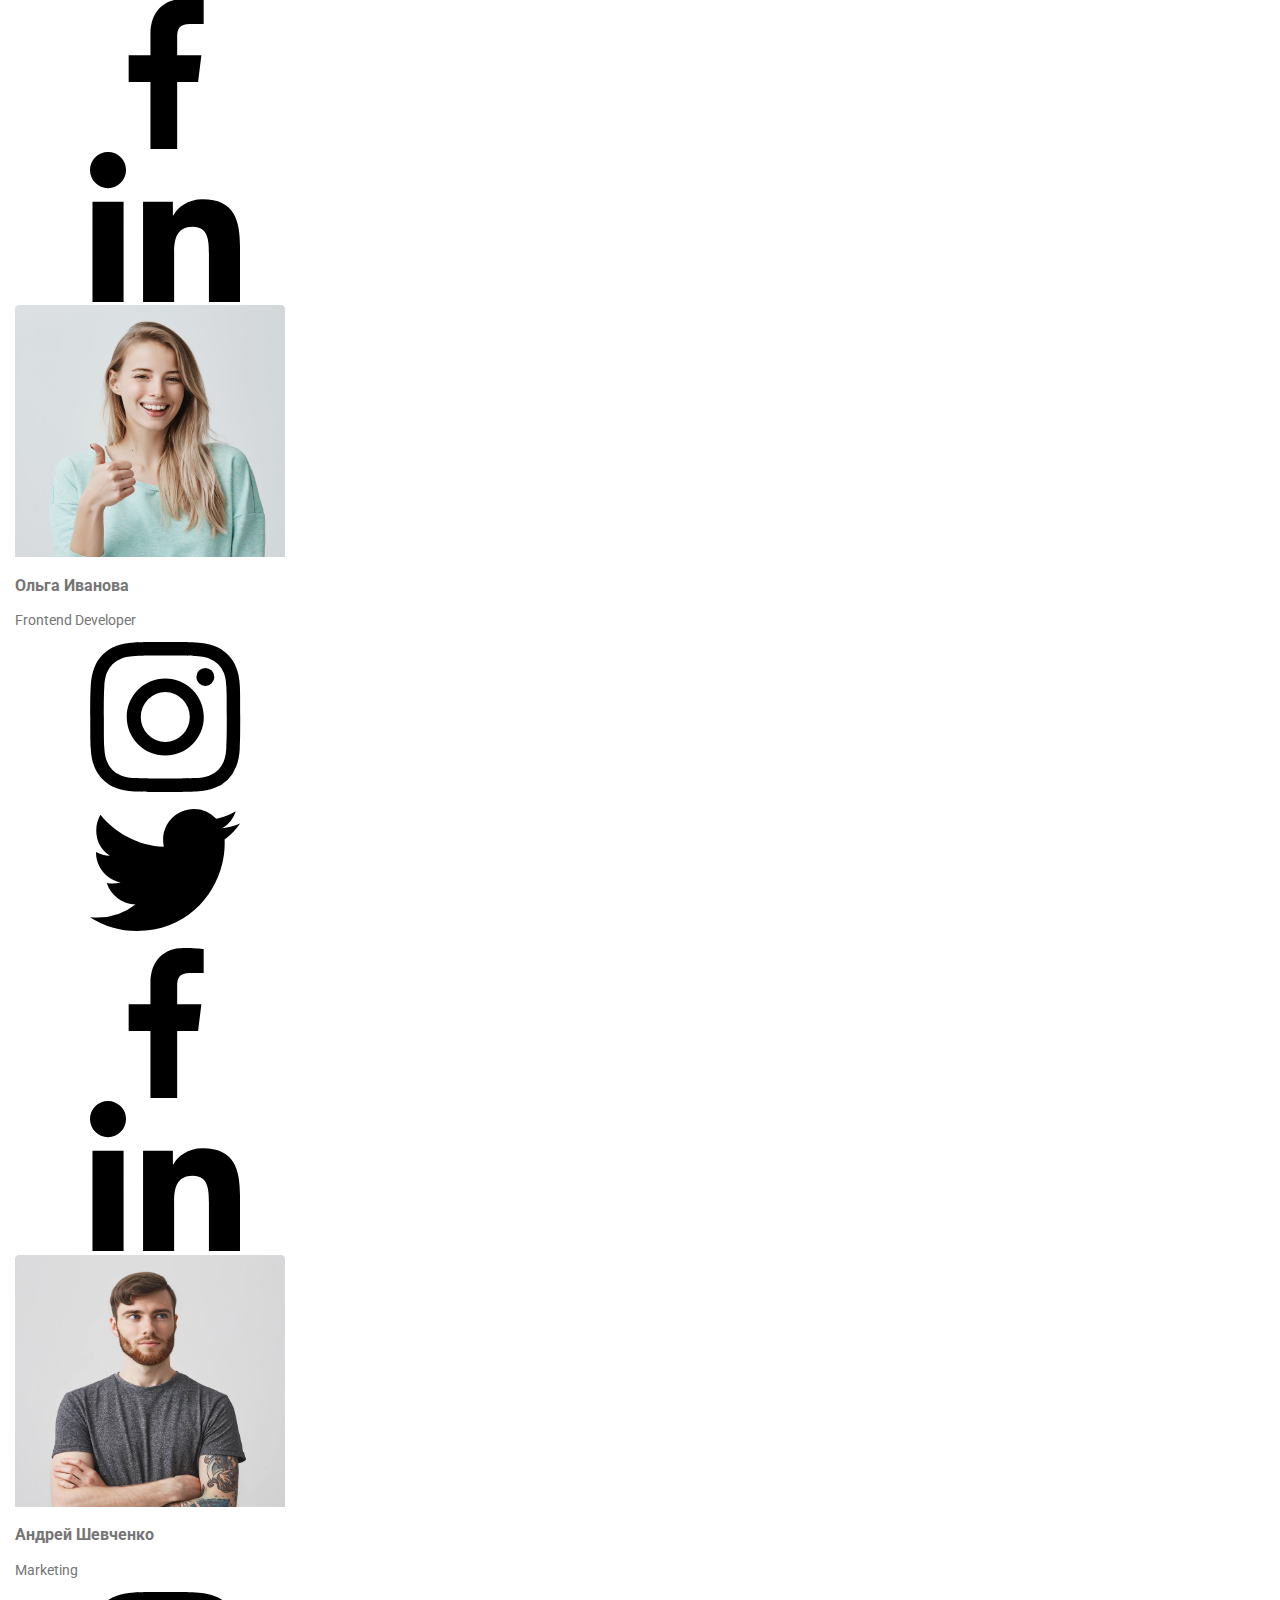
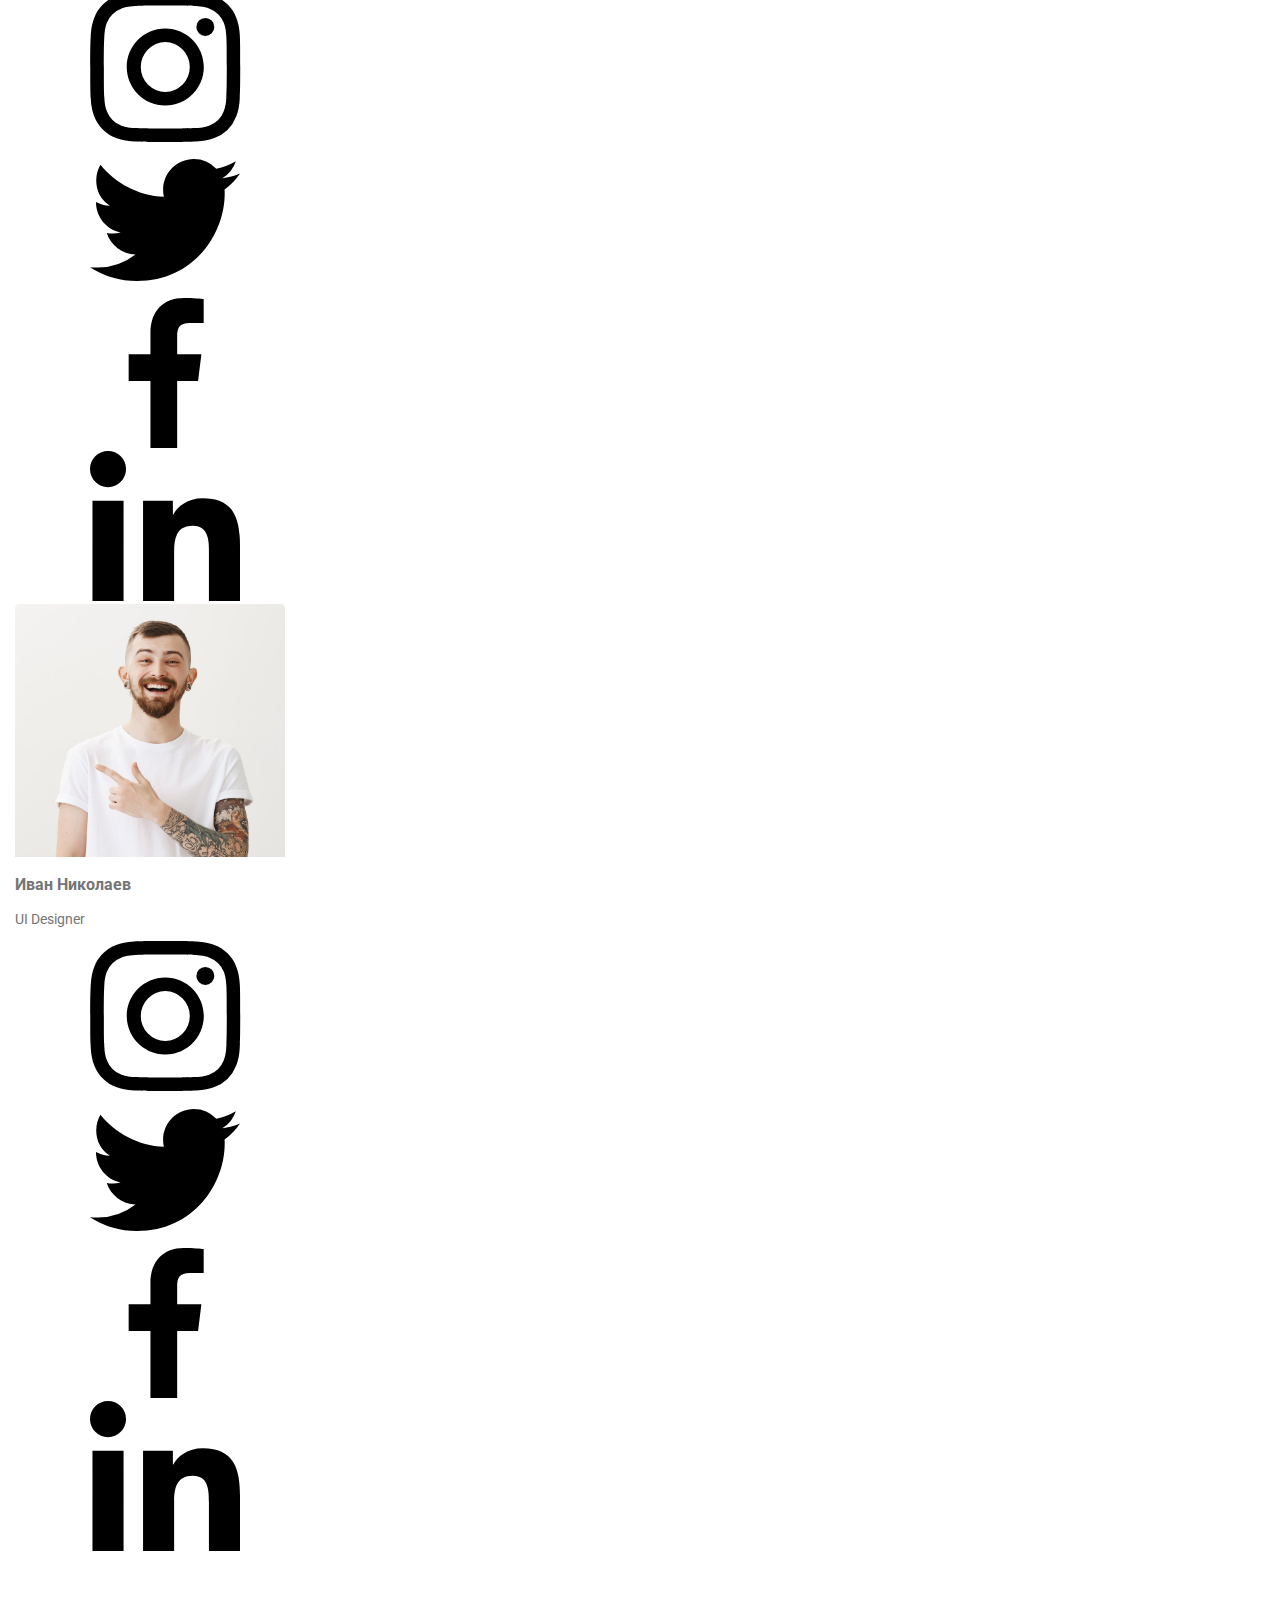
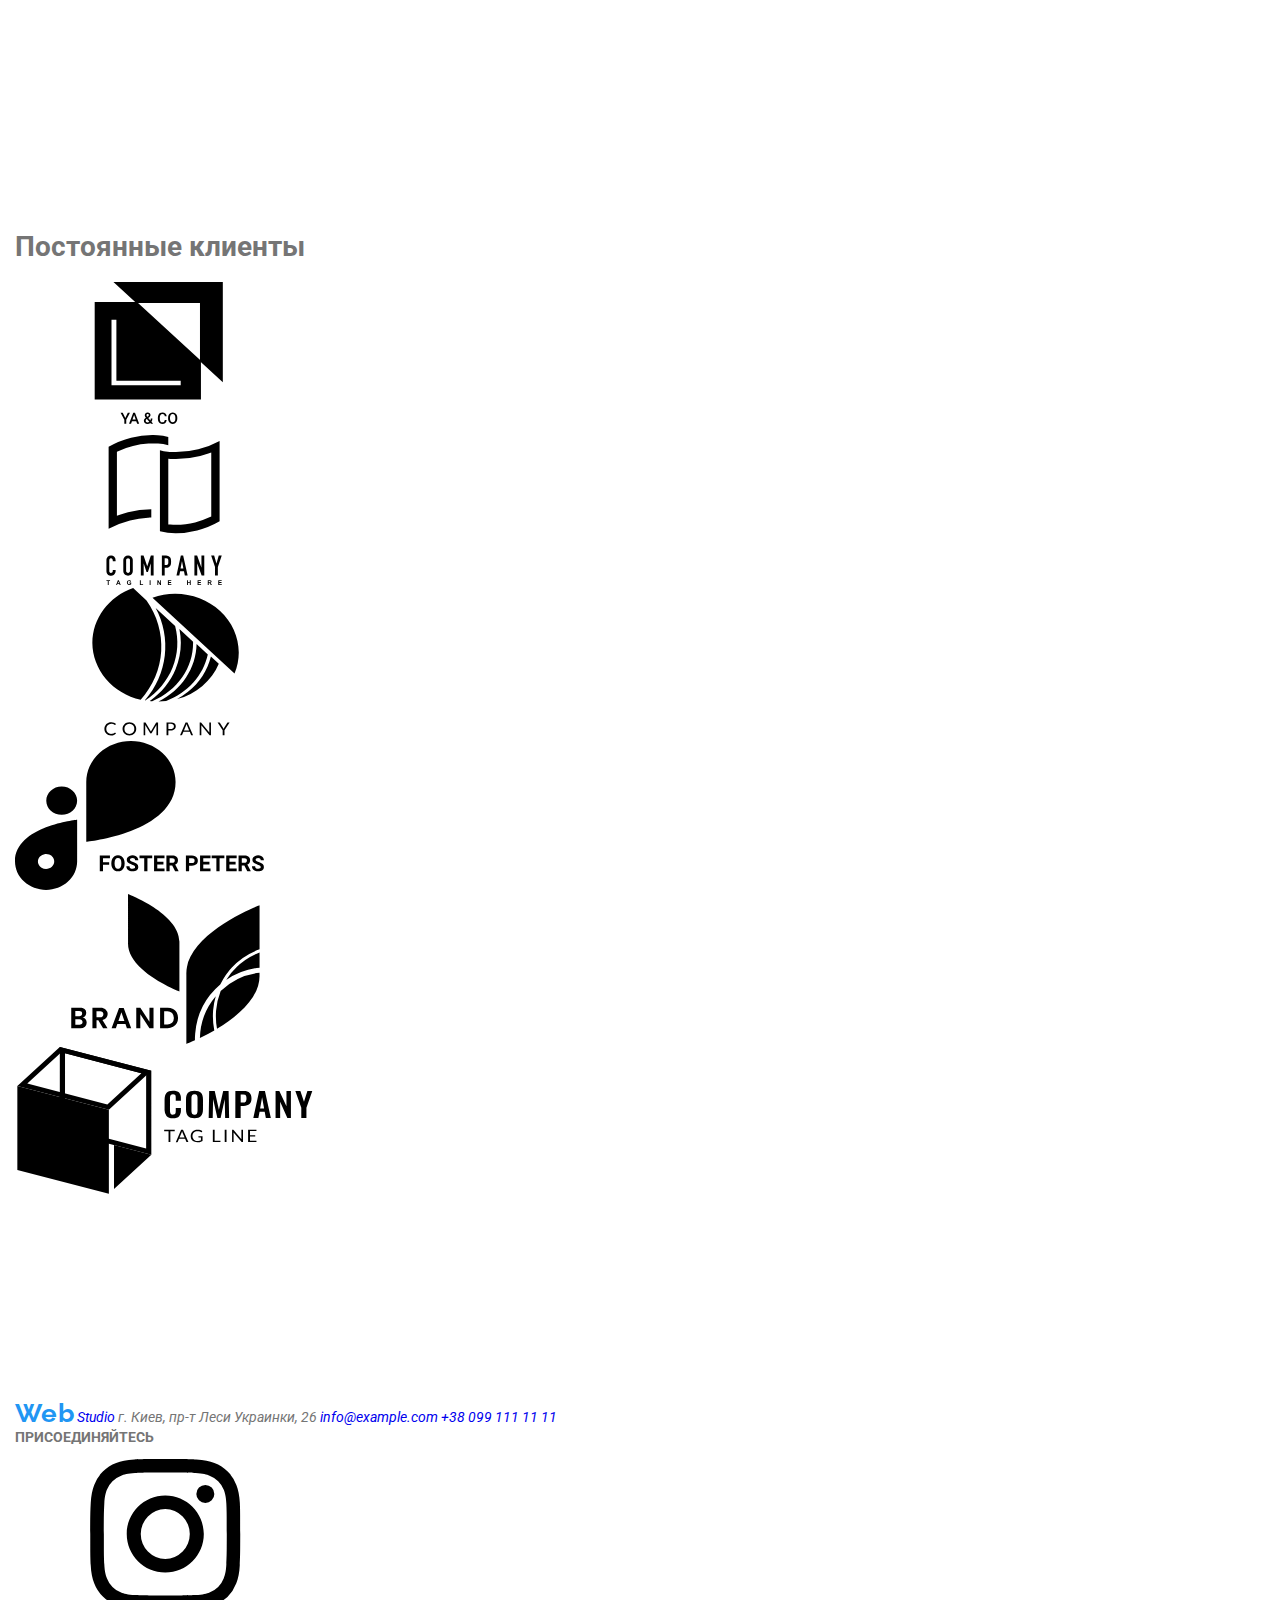
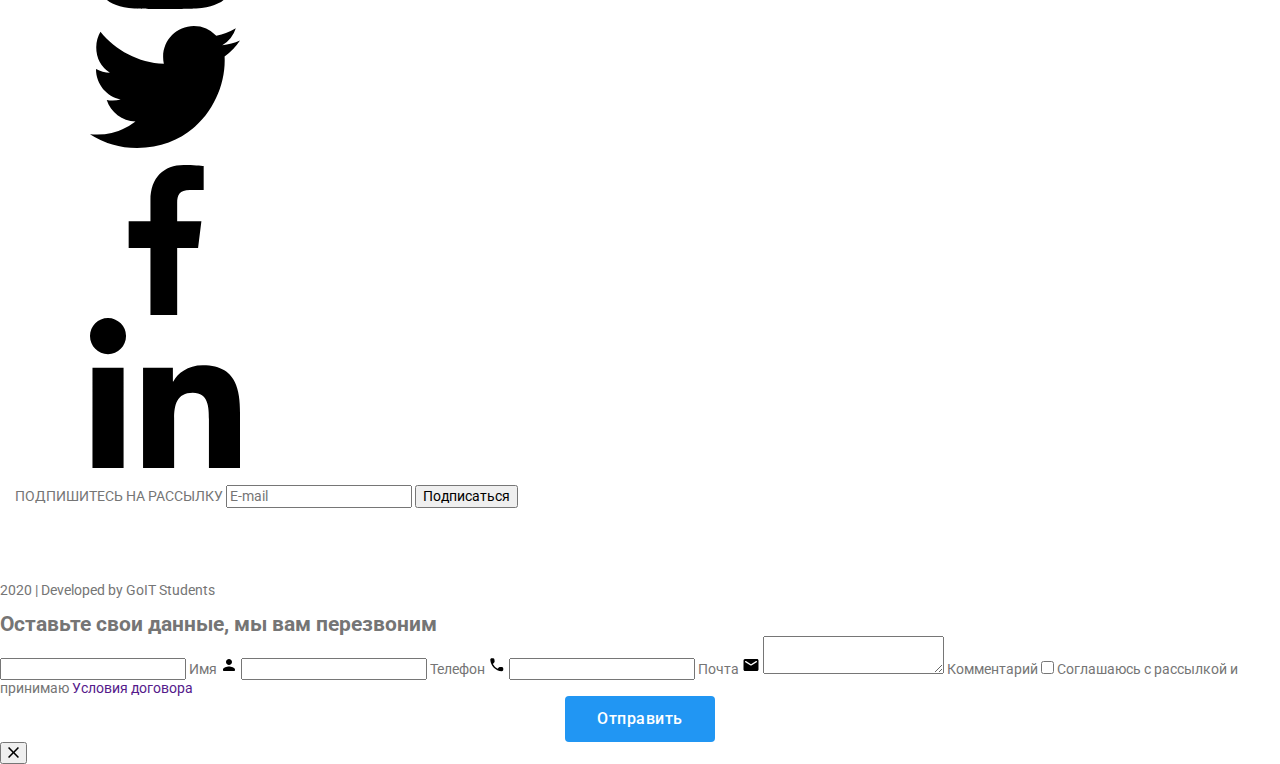
==== commit 48d20e25: "создает адаптивку для мобильной версии для второй секции" ====
--- a/index.html
+++ b/index.html
@@ -56,8 +56,9 @@
         <!-- <h2>заголовок, который потом скроем</h2> -->
         <ul class="list main-advantegies">
           <li class="advabtagies-item  radar">
-            <!-- <img src="./images/Rectangle.svg" alt="" width="278" /> -->
-            <!-- <img src="./images/radar.svg" alt="radar" class="advantegies"/> -->
+            <svg class="advabtagies-icon">
+              <use href="./images/symbol-defs.svg#icon-antenna-1-2"></use>
+            </svg>
             <h3 class="section-title">Внимание к деталям</h3>
             <p class="list-information">
               Идейные соображения, а также начало повседневной работы по
@@ -65,8 +66,9 @@
             </p>
           </li>
           <li class="advabtagies-item clock">
-            <!-- <img src="./images/Rectangle.svg" alt="" width="278" /> -->
-            <!-- <img src="./images/clock.svg" alt="clock" class="advantegies"/> -->
+            <svg class="advabtagies-icon">
+              <use href="./images/symbol-defs.svg#icon-clock-1"></use>
+            </svg>
             <h3 class="section-title">Пунктуальность</h3>
             <p class="list-information">
               Задача организации, в особенности же рамки и место обучения кадров
@@ -74,8 +76,9 @@
             </p>
           </li>
           <li class="advabtagies-item diagram">
-            <!-- <img src="./images/Rectangle.svg" alt="" width="278" /> -->
-            <!-- <img src="./images/diagram.svg" alt="laptop" class="advantegies"/> -->
+            <svg class="advabtagies-icon">
+              <use href="./images/symbol-defs.svg#icon-diagram-1"></use>
+            </svg>
             <h3 class="section-title">Планирование</h3>
             <p class="list-information">
               Равным образом консультация с широким активом в значительной
@@ -83,8 +86,9 @@
             </p>
           </li>
           <li class="advabtagies-item astronaut">
-            <!-- <img src="./images/Rectangle.svg" alt="" width="278" /> -->
-            <!-- <img src="./images/astronautastronaut.svg" alt="astronaut" class="advantegies"/> -->
+            <svg class="advabtagies-icon">
+              <use href="./images/symbol-defs.svg#icon-astronaut-1"></use>
+            </svg>
             <h3 class="section-title">Современные технологии</h3>
             <p class="list-information">
               Значимость этих проблем настолько очевидна, что реализация
--- a/css/main.min.css
+++ b/css/main.min.css
@@ -1,2 +1,2 @@
-a{text-decoration:none}@media screen and (min-width: 480px){section{width:480px;padding-top:60px;padding-bottom:60px}}@media screen and (min-width: 768px){section{width:768px;padding-top:60px;padding-bottom:60px}}@media screen and (min-width: 1200px){section{width:1200px;padding-bottom:64px}}.list,.list-portfolio,.team-members{list-style:none;padding:0}h2{margin:0}body{background-color:#fff;color:#757575;font-family:Roboto,sans-serif;font-weight:400;font-size:14px}.container{margin-left:auto;margin-right:auto;padding-left:15px;padding-right:15px}@media screen and (min-width: 480px){.container{width:480px;padding-top:60px;padding-bottom:60px}}@media screen and (min-width: 768px){.container{width:768px;padding-top:60px;padding-bottom:60px}}@media screen and (min-width: 1200px){.container{width:1200px;padding-top:94px;padding-bottom:64px}}.page-header{border-bottom:1px solid #ECECEC}@media screen and (min-width: 480px){.page-header{width:480px}}@media screen and (min-width: 768px){.page-header{width:768px}}@media screen and (min-width: 1200px){.page-header{width:1200px}}@media screen and (min-width: 1200px){.page-header .header-container{display:-webkit-box;display:-ms-flexbox;display:flex;-webkit-box-align:center;-ms-flex-align:center;align-items:center}}@media screen and (min-width: 1200px){.main-nav{display:-webkit-box;display:-ms-flexbox;display:flex;-webkit-box-align:center;-ms-flex-align:center;align-items:center}}.logo{color:#212121;font-family:Raleway, sans-serif;-webkit-transition:color 250ms cubic-bezier(0.4, 0, 0.2, 1);transition:color 250ms cubic-bezier(0.4, 0, 0.2, 1)}.logo:hover,.logo:focus{color:#2196F3}@media screen and (min-width: 480px){.logo{margin-right:269px}}@media screen and (min-width: 768px){.logo{margin-right:81px}}@media screen and (min-width: 1200px){.logo{margin-right:86px}}.logo-web{text-decoration:none;color:#2196F3;font-family:Raleway, sans-serif;font-style:normal;font-weight:700;letter-spacing:0.03em}@media screen and (min-width: 480px){.logo-web{font-size:24px;line-height:1.08}}@media screen and (min-width: 768px){.logo-web{font-size:26px;line-height:1.19}}.logo-studio{text-decoration:none;font-family:Raleway, sans-serif;font-weight:700;letter-spacing:0.03em}@media screen and (min-width: 480px){.logo-studio{font-size:24px;line-height:1.08}}@media screen and (min-width: 768px){.logo-studio{font-size:26px;line-height:1.19}}.site-nav{display:block;padding:0;margin-top:0;margin-bottom:0}.site-nav .item:not(:last-child){margin-right:50px}@media screen and (min-width: 768px){.site-nav{display:-webkit-box;display:-ms-flexbox;display:flex}}.site-nav .link{position:relative;padding-top:32px;padding-bottom:32px;font-family:Roboto;font-style:400;font-weight:500;font-size:14px;line-height:1.14;letter-spacing:0.02em;color:#212121;-webkit-transition:color 250ms cubic-bezier(0.4, 0, 0.2, 1);transition:color 250ms cubic-bezier(0.4, 0, 0.2, 1)}.site-nav .link:hover,.site-nav .link:focus{color:#2196F3}.site-nav .link.current::after{position:absolute;bottom:0;content:'';display:block;width:100%;height:4px;background-color:#2196F3;border-radius:2px}.site-nav .item{color:#212121;font-weight:500;line-height:1.14;letter-spacing:0.02em}@media screen and (min-width: 768px){.site-nav .item{padding-top:32px;padding-bottom:32px}}.list-nav{display:-webkit-box;display:-ms-flexbox;display:flex;-webkit-box-align:center;-ms-flex-align:center;align-items:center;margin:0;padding:0;margin-left:auto;font-weight:500;line-height:1.14;letter-spacing:0.02em}@media screen and (min-width: 480px){.list.list-nav .list-link+.list-link{margin-bottom:40px}}@media screen and (min-width: 1200px){.list.list-nav .list-link+.list-link{margin-left:50px}}.list-nav.img{display:-webkit-box;display:-ms-flexbox;display:flex}.list-link{display:-webkit-inline-box;display:-ms-inline-flexbox;display:inline-flex;-webkit-box-align:center;-ms-flex-align:center;align-items:center;margin-left:10px;color:#757575;fill:#757575;text-decoration:none;-webkit-transition:color 250ms cubic-bezier(0.4, 0, 0.2, 1),fill 250ms cubic-bezier(0.4, 0, 0.2, 1);transition:color 250ms cubic-bezier(0.4, 0, 0.2, 1),fill 250ms cubic-bezier(0.4, 0, 0.2, 1)}.list-link:hover,.list-link:focus{color:#2196F3;fill:#2196F3}.header-mail{width:16px;height:11px}@media screen and (min-width: 480px){.header-mail{margin-right:10px}}@media screen and (min-width: 768px){.header-mail{margin-right:8px}}@media screen and (min-width: 1200px){.header-mail{margin-right:10px}}.header-phone{width:10px;height:15px}@media screen and (min-width: 480px){.header-phone{margin-right:10px}}@media screen and (min-width: 768px){.header-phone{margin-right:8px}}@media screen and (min-width: 1200px){.header-phone{margin-right:10px}}.link{text-decoration:none}.section-hero{height:400px;max-width:1600px;margin-left:auto;margin-right:auto;background-image:-webkit-gradient(linear, left top, right top, from(rgba(47,48,58,0.8)), to(rgba(47,48,58,0.8))),url(../images/Header-img.jpg);background-image:linear-gradient(to right, rgba(47,48,58,0.8), rgba(47,48,58,0.8)),url(../images/Header-img.jpg);background-repeat:no-repeat;background-size:480px 400px, contain;background-position:center}@media screen and (min-width: 480px){.section-hero{background-size:480px, cover}}@media screen and (min-width: 768px){.section-hero{background-size:768px, cover}}@media screen and (min-width: 1200px){.section-hero{background-size:480px, cover}}.hero-tittle{padding:0;margin:0;margin-bottom:30px;padding-top:118px;color:#fff;font-weight:900;text-align:center;letter-spacing:0.06em;text-transform:uppercase}@media screen and (min-width: 480px){.hero-tittle{font-size:26px;line-height:1.62}}@media screen and (min-width: 1200px){.hero-tittle{font-size:44px;line-height:1.36}}.hero-button{display:block;margin-left:auto;margin-right:auto;color:#fff;background-color:#2196F3;font-weight:500;font-size:16px;line-height:1.62;text-align:center;letter-spacing:0.03em;padding:10px 32px;border:transparent;border-radius:4px;-webkit-transition:background-color 250ms cubic-bezier(0.4, 0, 0.2, 1),color 250ms cubic-bezier(0.4, 0, 0.2, 1);transition:background-color 250ms cubic-bezier(0.4, 0, 0.2, 1),color 250ms cubic-bezier(0.4, 0, 0.2, 1)}.hero-button:hover,.hero-button:focus{color:#212121;background-color:#fff;cursor:pointer}
+a{text-decoration:none}@media screen and (min-width: 480px){section{width:480px;padding-top:60px;padding-bottom:60px}}@media screen and (min-width: 768px){section{width:768px;padding-top:60px;padding-bottom:60px}}@media screen and (min-width: 1200px){section{width:1200px;padding-bottom:64px}}.list,.list-portfolio,.team-members{list-style:none;padding:0}h2{margin:0}body{background-color:#fff;color:#757575;font-family:Roboto,sans-serif;font-weight:400;font-size:14px}.container{padding-top:60px;padding-bottom:60px;padding-left:15px;padding-right:15px;margin-left:auto;margin-right:auto}.container.header-container{padding:16px 15px}.logo{color:#212121;font-family:Raleway, sans-serif;-webkit-transition:color 250ms cubic-bezier(0.4, 0, 0.2, 1);transition:color 250ms cubic-bezier(0.4, 0, 0.2, 1)}.logo:hover,.logo:focus{color:#2196F3}@media screen and (min-width: 480px){.logo{margin-right:269px}}@media screen and (min-width: 768px){.logo{margin-right:81px}}@media screen and (min-width: 1200px){.logo{margin-right:86px}}.logo-web{text-decoration:none;color:#2196F3;font-family:Raleway, sans-serif;font-style:normal;font-weight:700;letter-spacing:0.03em}@media screen and (min-width: 480px){.logo-web{font-size:24px;line-height:1.08}}@media screen and (min-width: 768px){.logo-web{font-size:26px;line-height:1.19}}.logo-studio{text-decoration:none;font-family:Raleway, sans-serif;font-weight:700;letter-spacing:0.03em}@media screen and (min-width: 480px){.logo-studio{font-size:24px;line-height:1.08}}@media screen and (min-width: 768px){.logo-studio{font-size:26px;line-height:1.19}}.site-nav{display:block;padding:0;margin-top:0;margin-bottom:0}.site-nav .item:not(:last-child){margin-right:50px}@media screen and (min-width: 768px){.site-nav{display:-webkit-box;display:-ms-flexbox;display:flex}}.site-nav .link{position:relative;font-family:Roboto;font-style:400;font-weight:500;font-size:14px;line-height:1.14;letter-spacing:0.02em;color:#212121;-webkit-transition:color 250ms cubic-bezier(0.4, 0, 0.2, 1);transition:color 250ms cubic-bezier(0.4, 0, 0.2, 1)}@media screen and (min-width: 768px){.site-nav .link{padding-top:32px;padding-bottom:32px}}.site-nav .link:hover,.site-nav .link:focus{color:#2196F3}.site-nav .link.current::after{position:absolute;bottom:0;content:'';display:block;width:100%;height:4px;background-color:#2196F3;border-radius:2px}.site-nav .item{color:#212121;font-weight:500;line-height:1.14;letter-spacing:0.02em}.list-nav{-webkit-box-align:center;-ms-flex-align:center;align-items:center;margin:0;padding:0;margin-left:auto;font-weight:500;line-height:1.14;letter-spacing:0.02em}@media screen and (min-width: 1200px){.list-nav{display:-webkit-box;display:-ms-flexbox;display:flex}}@media screen and (min-width: 1200px){.list.list-nav .list-link+.list-link{margin-left:50px}}.list-link{display:-webkit-inline-box;display:-ms-inline-flexbox;display:inline-flex;-webkit-box-align:center;-ms-flex-align:center;align-items:center;color:#757575;fill:#757575;text-decoration:none;-webkit-transition:color 250ms cubic-bezier(0.4, 0, 0.2, 1),fill 250ms cubic-bezier(0.4, 0, 0.2, 1);transition:color 250ms cubic-bezier(0.4, 0, 0.2, 1),fill 250ms cubic-bezier(0.4, 0, 0.2, 1)}.list-link:hover,.list-link:focus{color:#2196F3;fill:#2196F3}.header-mail{width:16px;height:11px;margin-right:10px}@media screen and (min-width: 768px){.header-mail{margin-right:8px}}@media screen and (min-width: 1200px){.header-mail{margin-right:10px}}.header-phone{width:10px;height:15px;margin-right:10px}@media screen and (min-width: 768px){.header-phone{margin-right:8px}}@media screen and (min-width: 1200px){.header-phone{margin-right:10px}}.link{text-decoration:none}.hero-tittle{padding:0;margin:0;margin-bottom:30px;padding-top:118px;color:#fff;font-weight:900;text-align:center;letter-spacing:0.06em;text-transform:uppercase;outline:1px solid red}@media screen and (min-width: 480px){.hero-tittle{font-size:26px;line-height:1.62}}@media screen and (min-width: 1200px){.hero-tittle{font-size:44px;line-height:1.36}}.hero-button{display:block;margin-left:auto;margin-right:auto;color:#fff;background-color:#2196F3;font-weight:500;font-size:16px;line-height:1.62;text-align:center;letter-spacing:0.03em;padding:10px 32px;border:transparent;border-radius:4px;-webkit-transition:background-color 250ms cubic-bezier(0.4, 0, 0.2, 1),color 250ms cubic-bezier(0.4, 0, 0.2, 1);transition:background-color 250ms cubic-bezier(0.4, 0, 0.2, 1),color 250ms cubic-bezier(0.4, 0, 0.2, 1)}.hero-button:hover,.hero-button:focus{color:#212121;background-color:#fff;cursor:pointer}.section-title{text-align:center;color:#212121;font-weight:700;line-height:1,14;letter-spacing:0.03em;text-transform:uppercase}.list .section-title{margin:0}.main-advantegies{padding:0}@media screen and (min-width: 1200px){.main-advantegies{display:-webkit-box;display:-ms-flexbox;display:flex}}.advabtagies-icon{padding:25px 100px;width:100%;height:120px;margin-bottom:30px;background-color:#F5F4FA}.list-information{font-size:14px;line-height:1.71;letter-spacing:0.03em;margin-bottom:30px}
 /*# sourceMappingURL=main.min.css.map */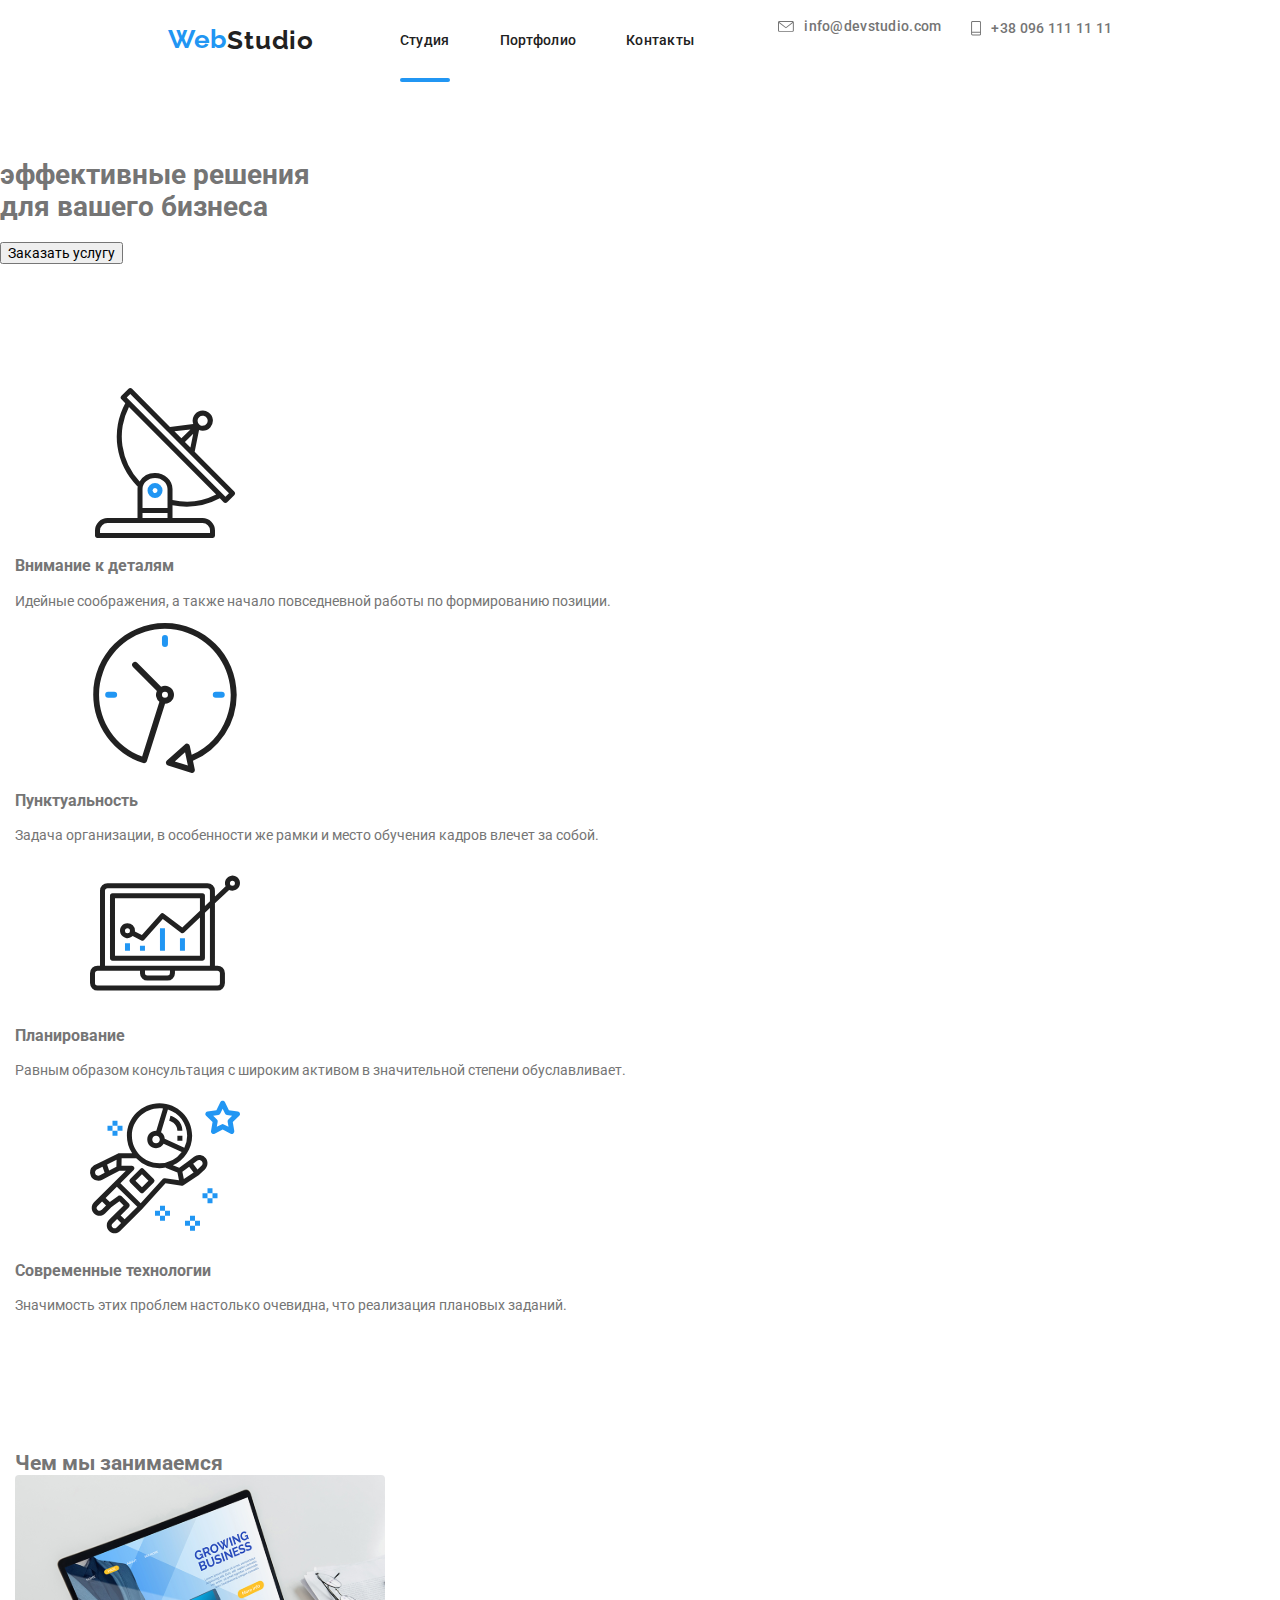
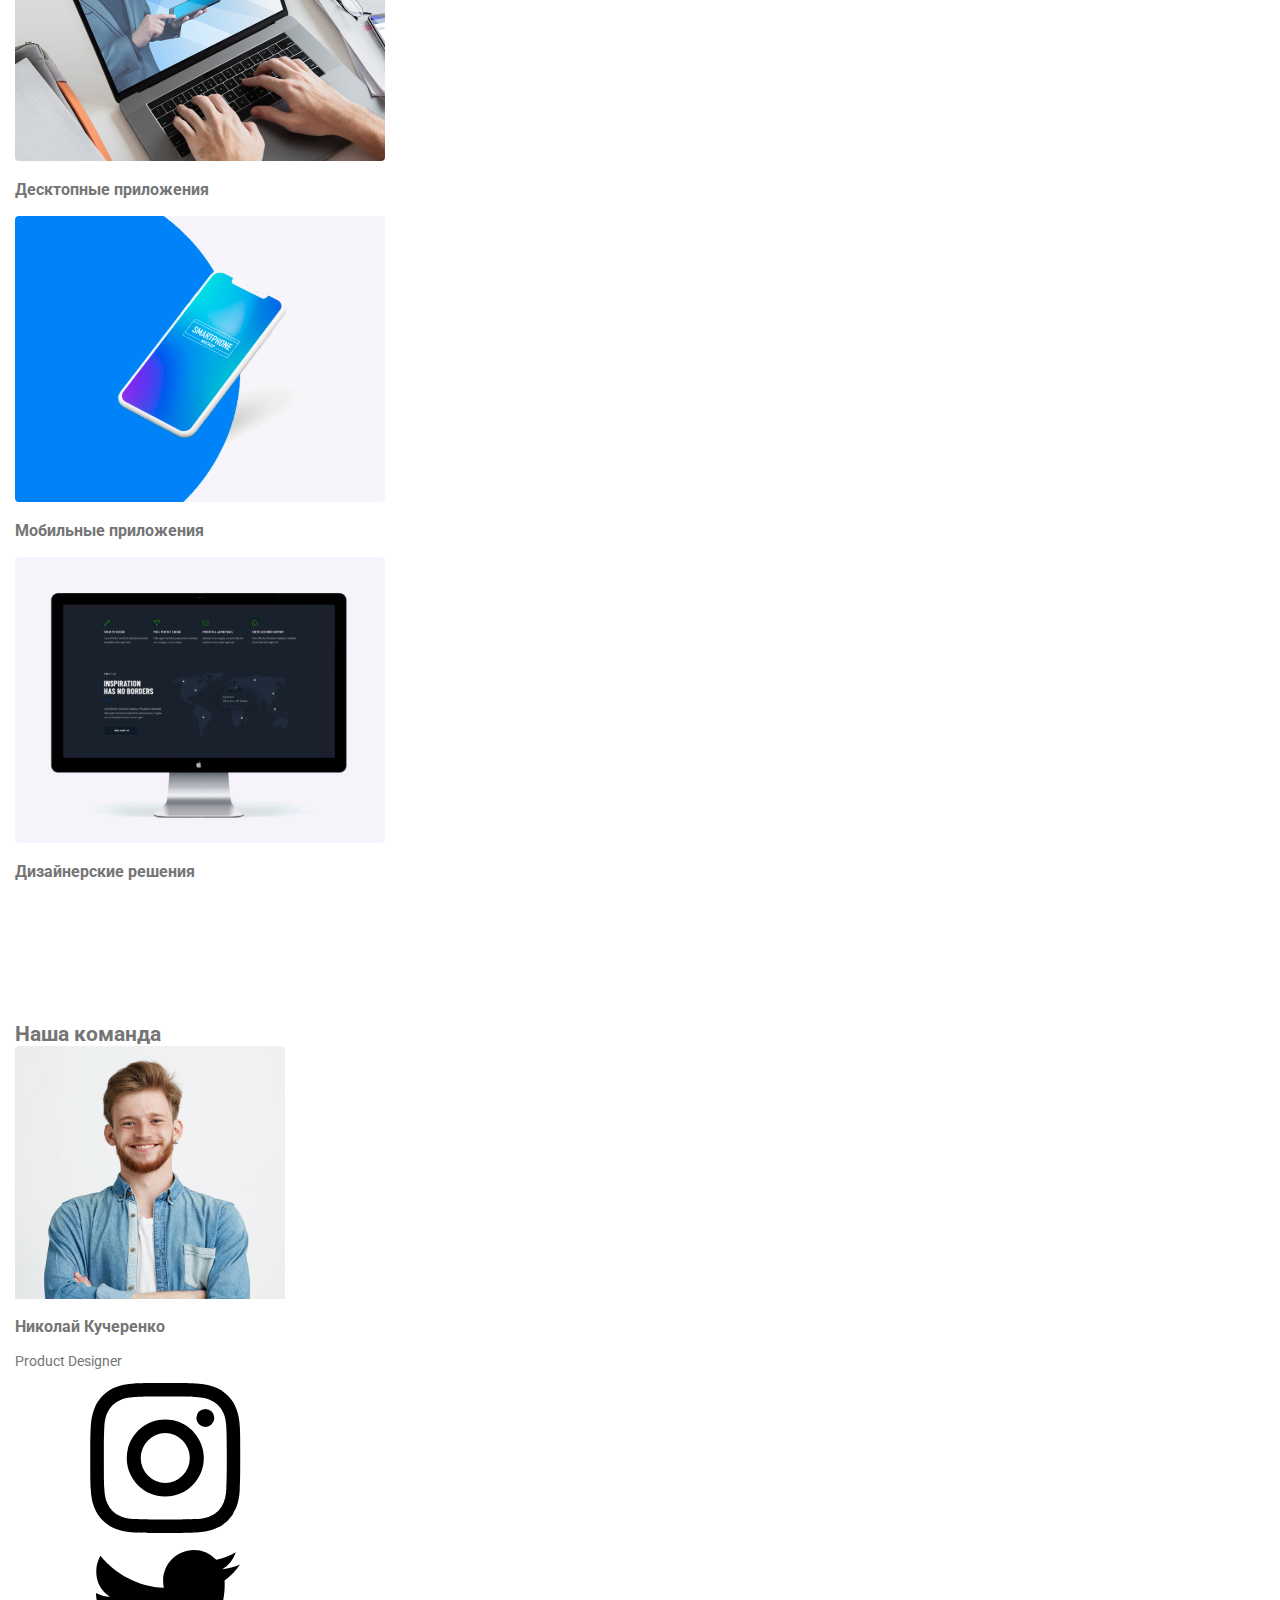
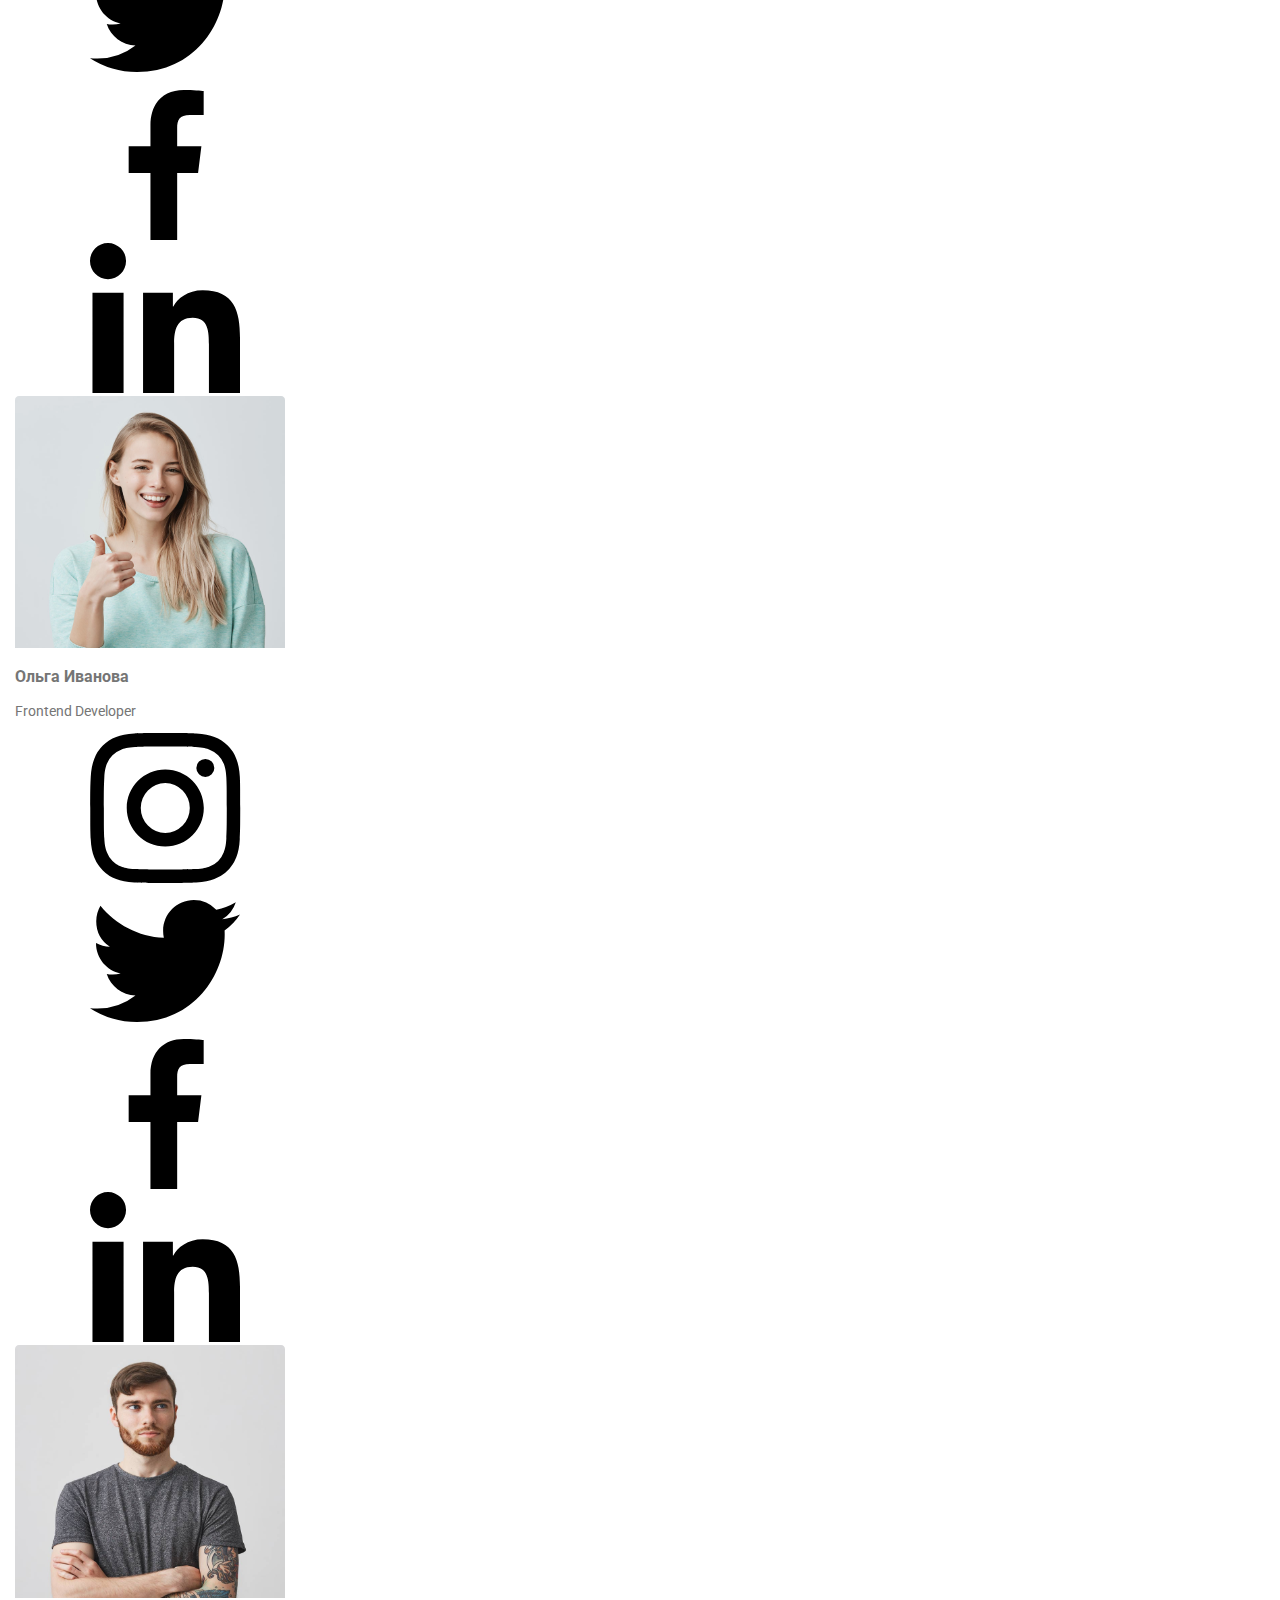
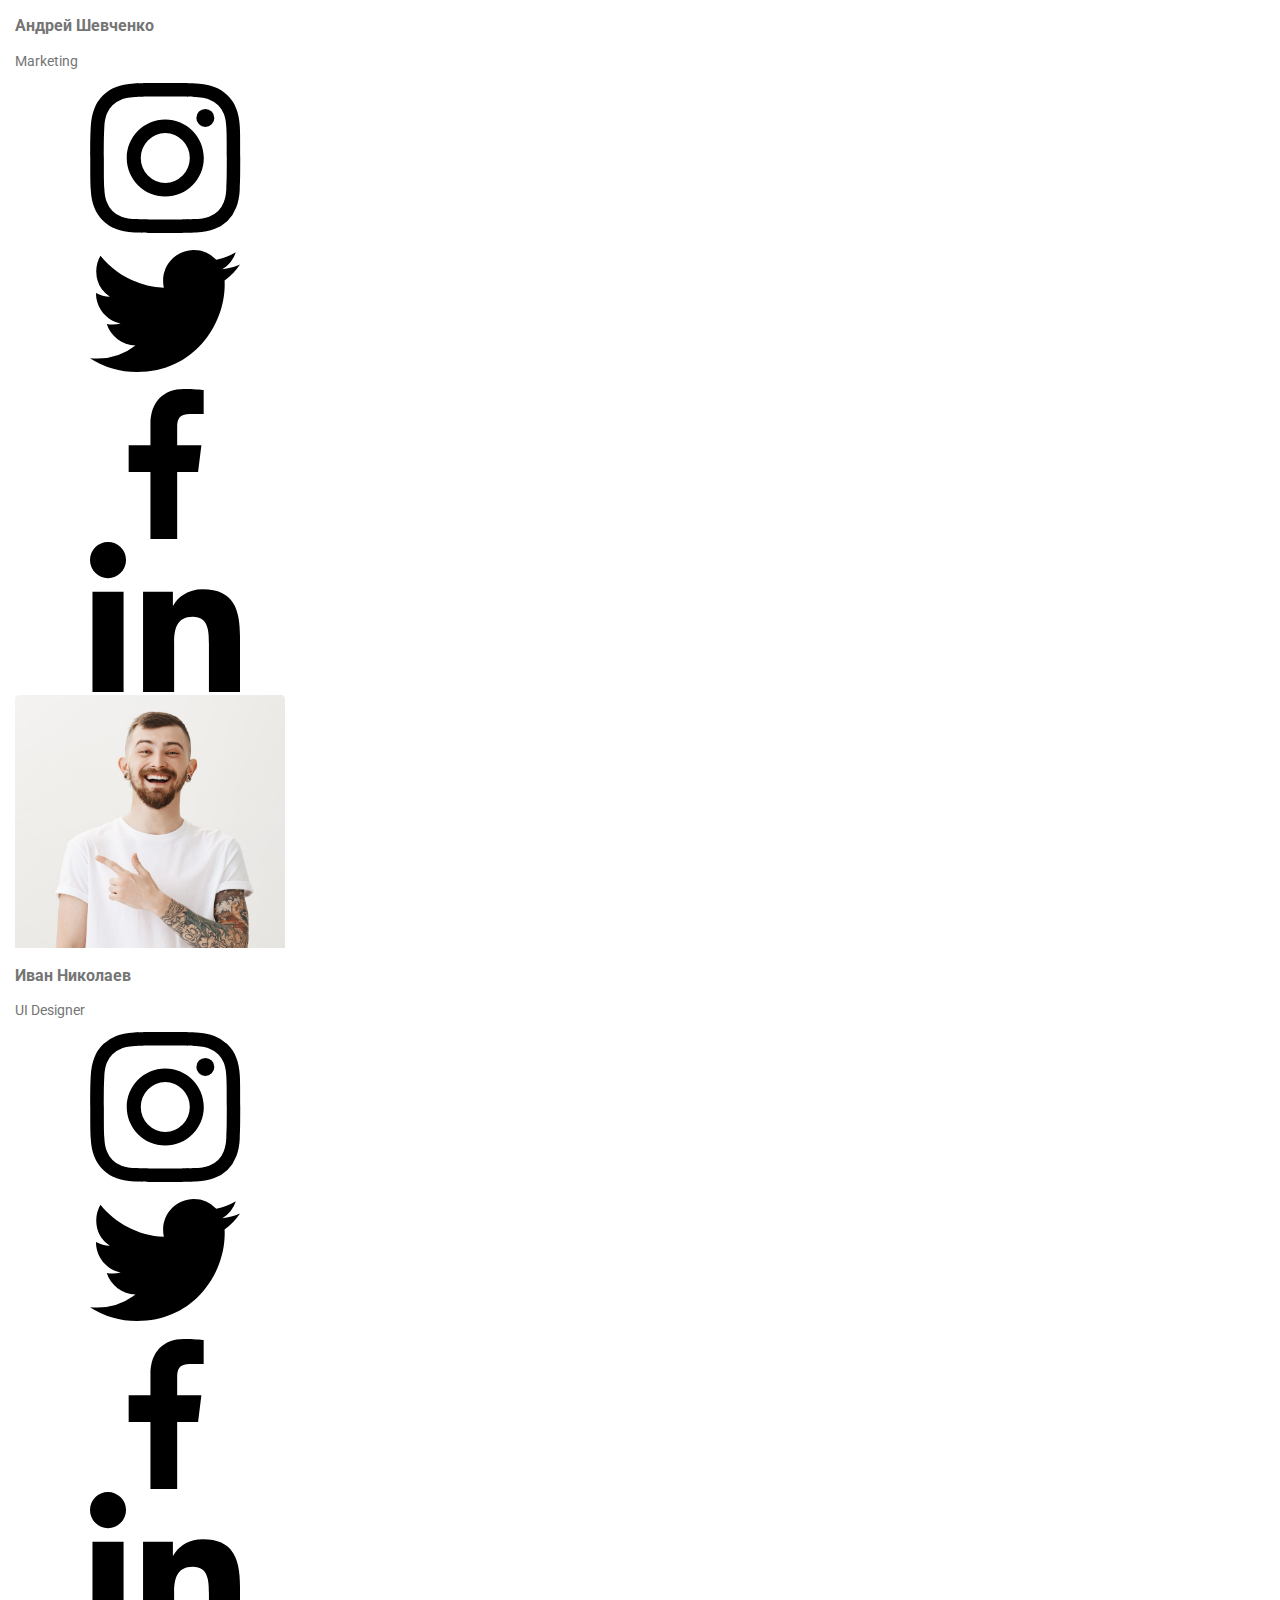
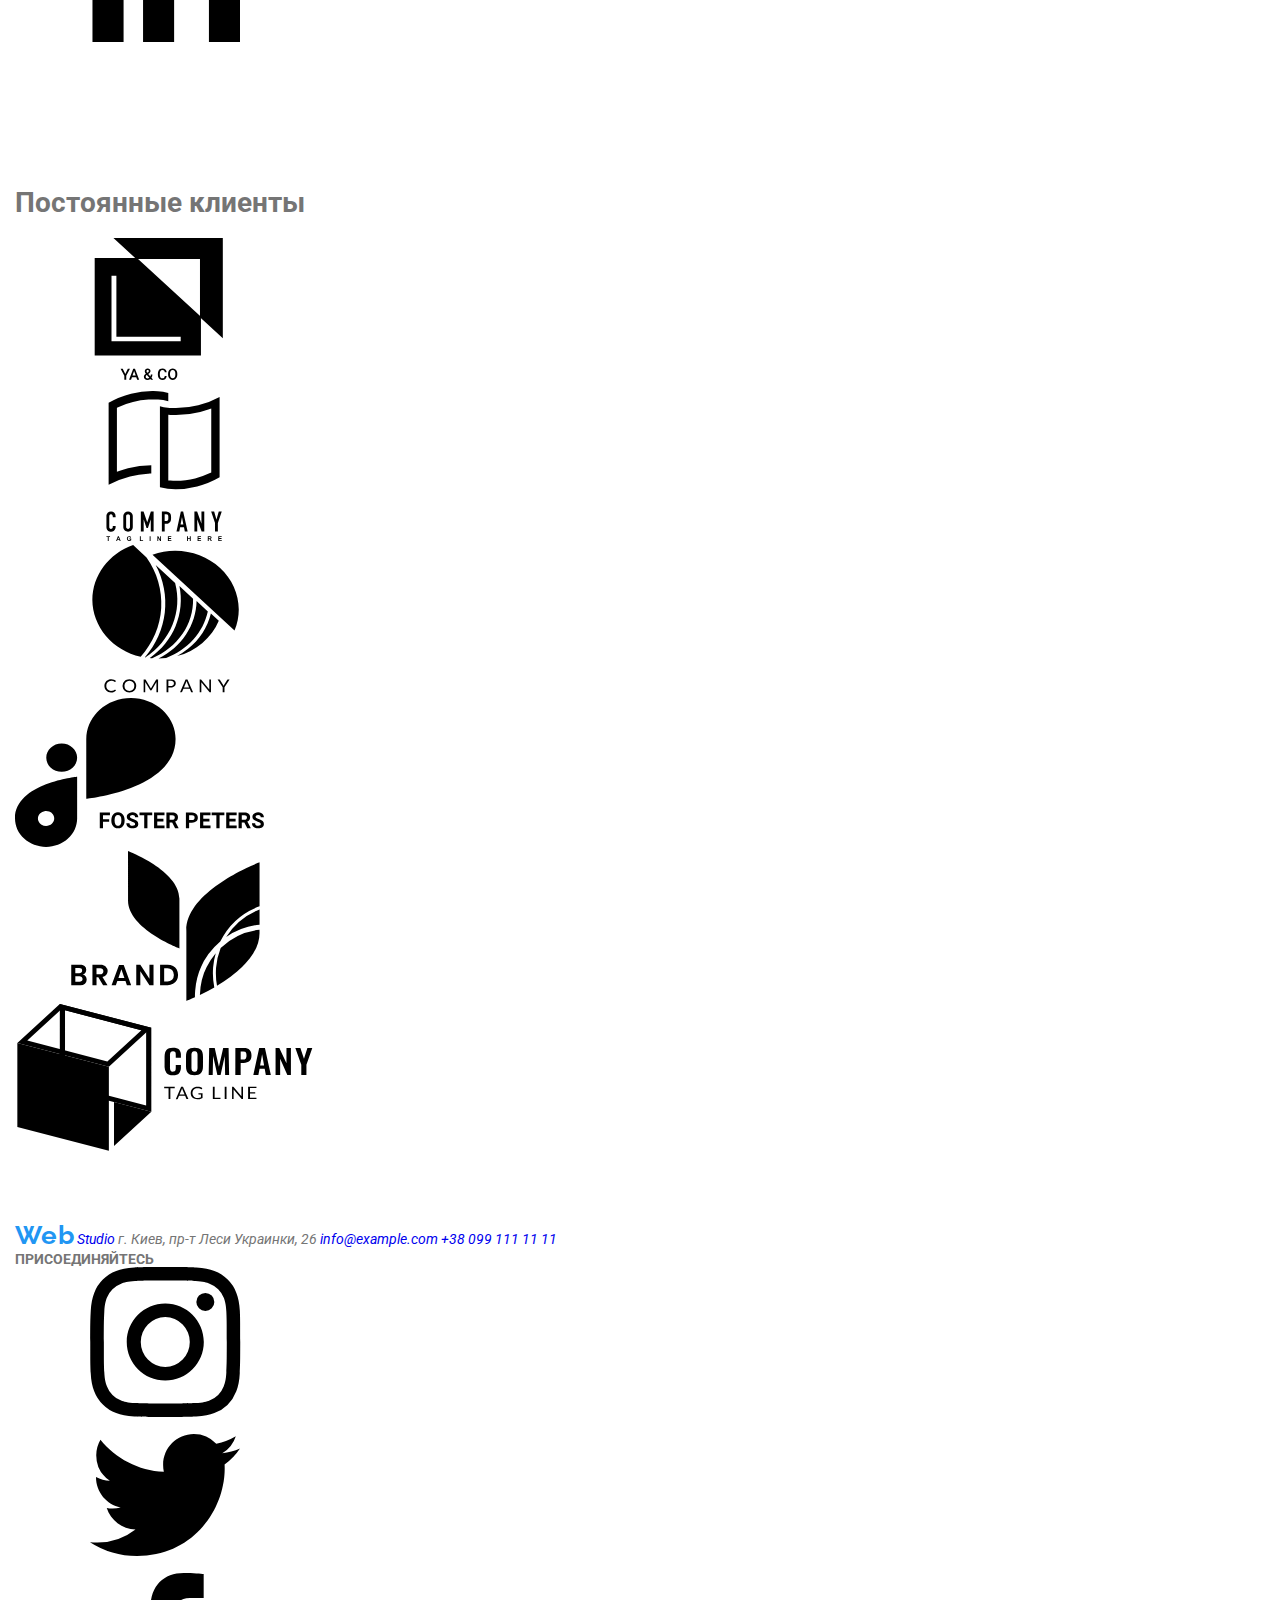
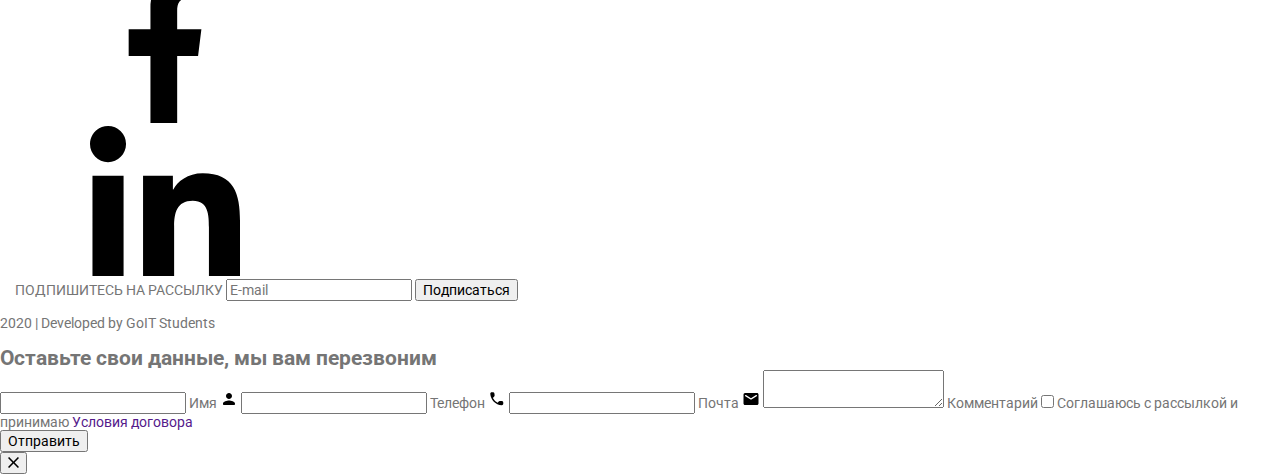
==== commit df80a8a7: "обновляет САС с написанием стилей с 0" ====
--- a/index.html
+++ b/index.html
@@ -12,34 +12,31 @@
     <!-- шапка -->
     <header  class="page-header">
       <div class="container header-container">
-        <nav class="main-nav">
-          <a href="./index.html" class="logo"> <span class="logo-web">Web</span> <span class="logo-studio">Studio</span></a>
+          <a href="./index.html" class="logo"> <span class="logo-web">Web</span> <span class="logo-studio"> Studio</span></a>
+        <div class="main-nav is-open" data-menu>
           <ul class="site-nav list">
             <li class="item"><a href="" class="link current studio">Студия</a></li>
             <li class="item"><a href="./portfolio.html" class="link">Портфолио</a></li>
             <li class="item"><a href="" class="link">Контакты</a></li>
           </ul>
-        </nav>
        
       <ul class="list list-nav">
-        <li class="list-nav img">
-          <!-- <img src="./images/envelope(hover).svg" alt="the envelope" /> -->
-          
+        <li class="list-nav-link">                
           <a href="mailto:info@devstudio.com" class="list-link mail">
             <svg class="header-mail">
               <use href="./images/symbol-defs.svg#icon-envelopehover"></use>
             </svg>
             info@devstudio.com</a>
         </li>
-        <li class="list-nav img">
-          <!-- <img src="./images/Vector.svg" alt="mobile" /> -->
-          <a href="tel:+380961111111" class="list-link phone">
+        <li class="list-nav-link">
+            <a href="tel:+380961111111" class="list-link phone">
             <svg class="header-phone">
               <use href="./images/symbol-defs.svg#icon-Vector"></use>
             </svg>
             +38 096 111 11 11</a>
         </li>
       </ul>
+        </div>
     </div>
     </header>
     <main>
@@ -100,9 +97,9 @@
       </section>
       <!--чем мы занимаемся-->
       <section>
-       <div class="container">
+       <div class="container works">
         <h2 class="section-title-team">Чем мы занимаемся</h2>
-        <ul class="list">
+        <ul class="list list-works">
           <li class="our-works">  
             <div class="work-vatiants">
               <img
--- a/css/main.min.css
+++ b/css/main.min.css
@@ -1,2 +1,2 @@
-a{text-decoration:none}@media screen and (min-width: 480px){section{width:480px;padding-top:60px;padding-bottom:60px}}@media screen and (min-width: 768px){section{width:768px;padding-top:60px;padding-bottom:60px}}@media screen and (min-width: 1200px){section{width:1200px;padding-bottom:64px}}.list,.list-portfolio,.team-members{list-style:none;padding:0}h2{margin:0}body{background-color:#fff;color:#757575;font-family:Roboto,sans-serif;font-weight:400;font-size:14px}.container{padding-top:60px;padding-bottom:60px;padding-left:15px;padding-right:15px;margin-left:auto;margin-right:auto}.container.header-container{padding:16px 15px}.logo{color:#212121;font-family:Raleway, sans-serif;-webkit-transition:color 250ms cubic-bezier(0.4, 0, 0.2, 1);transition:color 250ms cubic-bezier(0.4, 0, 0.2, 1)}.logo:hover,.logo:focus{color:#2196F3}@media screen and (min-width: 480px){.logo{margin-right:269px}}@media screen and (min-width: 768px){.logo{margin-right:81px}}@media screen and (min-width: 1200px){.logo{margin-right:86px}}.logo-web{text-decoration:none;color:#2196F3;font-family:Raleway, sans-serif;font-style:normal;font-weight:700;letter-spacing:0.03em}@media screen and (min-width: 480px){.logo-web{font-size:24px;line-height:1.08}}@media screen and (min-width: 768px){.logo-web{font-size:26px;line-height:1.19}}.logo-studio{text-decoration:none;font-family:Raleway, sans-serif;font-weight:700;letter-spacing:0.03em}@media screen and (min-width: 480px){.logo-studio{font-size:24px;line-height:1.08}}@media screen and (min-width: 768px){.logo-studio{font-size:26px;line-height:1.19}}.site-nav{display:block;padding:0;margin-top:0;margin-bottom:0}.site-nav .item:not(:last-child){margin-right:50px}@media screen and (min-width: 768px){.site-nav{display:-webkit-box;display:-ms-flexbox;display:flex}}.site-nav .link{position:relative;font-family:Roboto;font-style:400;font-weight:500;font-size:14px;line-height:1.14;letter-spacing:0.02em;color:#212121;-webkit-transition:color 250ms cubic-bezier(0.4, 0, 0.2, 1);transition:color 250ms cubic-bezier(0.4, 0, 0.2, 1)}@media screen and (min-width: 768px){.site-nav .link{padding-top:32px;padding-bottom:32px}}.site-nav .link:hover,.site-nav .link:focus{color:#2196F3}.site-nav .link.current::after{position:absolute;bottom:0;content:'';display:block;width:100%;height:4px;background-color:#2196F3;border-radius:2px}.site-nav .item{color:#212121;font-weight:500;line-height:1.14;letter-spacing:0.02em}.list-nav{-webkit-box-align:center;-ms-flex-align:center;align-items:center;margin:0;padding:0;margin-left:auto;font-weight:500;line-height:1.14;letter-spacing:0.02em}@media screen and (min-width: 1200px){.list-nav{display:-webkit-box;display:-ms-flexbox;display:flex}}@media screen and (min-width: 1200px){.list.list-nav .list-link+.list-link{margin-left:50px}}.list-link{display:-webkit-inline-box;display:-ms-inline-flexbox;display:inline-flex;-webkit-box-align:center;-ms-flex-align:center;align-items:center;color:#757575;fill:#757575;text-decoration:none;-webkit-transition:color 250ms cubic-bezier(0.4, 0, 0.2, 1),fill 250ms cubic-bezier(0.4, 0, 0.2, 1);transition:color 250ms cubic-bezier(0.4, 0, 0.2, 1),fill 250ms cubic-bezier(0.4, 0, 0.2, 1)}.list-link:hover,.list-link:focus{color:#2196F3;fill:#2196F3}.header-mail{width:16px;height:11px;margin-right:10px}@media screen and (min-width: 768px){.header-mail{margin-right:8px}}@media screen and (min-width: 1200px){.header-mail{margin-right:10px}}.header-phone{width:10px;height:15px;margin-right:10px}@media screen and (min-width: 768px){.header-phone{margin-right:8px}}@media screen and (min-width: 1200px){.header-phone{margin-right:10px}}.link{text-decoration:none}.hero-tittle{padding:0;margin:0;margin-bottom:30px;padding-top:118px;color:#fff;font-weight:900;text-align:center;letter-spacing:0.06em;text-transform:uppercase;outline:1px solid red}@media screen and (min-width: 480px){.hero-tittle{font-size:26px;line-height:1.62}}@media screen and (min-width: 1200px){.hero-tittle{font-size:44px;line-height:1.36}}.hero-button{display:block;margin-left:auto;margin-right:auto;color:#fff;background-color:#2196F3;font-weight:500;font-size:16px;line-height:1.62;text-align:center;letter-spacing:0.03em;padding:10px 32px;border:transparent;border-radius:4px;-webkit-transition:background-color 250ms cubic-bezier(0.4, 0, 0.2, 1),color 250ms cubic-bezier(0.4, 0, 0.2, 1);transition:background-color 250ms cubic-bezier(0.4, 0, 0.2, 1),color 250ms cubic-bezier(0.4, 0, 0.2, 1)}.hero-button:hover,.hero-button:focus{color:#212121;background-color:#fff;cursor:pointer}.section-title{text-align:center;color:#212121;font-weight:700;line-height:1,14;letter-spacing:0.03em;text-transform:uppercase}.list .section-title{margin:0}.main-advantegies{padding:0}@media screen and (min-width: 1200px){.main-advantegies{display:-webkit-box;display:-ms-flexbox;display:flex}}.advabtagies-icon{padding:25px 100px;width:100%;height:120px;margin-bottom:30px;background-color:#F5F4FA}.list-information{font-size:14px;line-height:1.71;letter-spacing:0.03em;margin-bottom:30px}
+a{text-decoration:none}section{margin:0;padding:0}@media screen and (min-width: 480px){section{width:480px;padding-top:60px;padding-bottom:60px}}@media screen and (min-width: 768px){section{width:768px;padding-top:60px;padding-bottom:60px}}@media screen and (min-width: 1200px){section{width:1200px;padding-bottom:64px}}.list,.list-portfolio,.team-members{list-style:none;padding:0;margin:0;text-decoration:none}h2{margin:0}body{background-color:#fff;color:#757575;font-family:Roboto,sans-serif;font-weight:400;font-size:14px}.container{padding-left:15px;padding-right:15px;margin-left:auto;margin-right:auto}.page-header{min-height:60px;margin-bottom:0px}@media screen and (min-width: 768px){.page-header{height:80px;display:-webkit-box;display:-ms-flexbox;display:flex}}.header-container{position:relative;display:-webkit-box;display:-ms-flexbox;display:flex;-webkit-box-align:center;-ms-flex-align:center;align-items:center;-webkit-box-pack:justify;-ms-flex-pack:justify;justify-content:space-between;height:60px}@media screen and (min-width: 768px){.header-container{height:80px}}@media screen and (max-width: 767px){.main-nav{background-color:#fff;display:none;position:absolute;top:100%;left:0;width:100%;text-align:center;padding-top:60px;padding-bottom:60px}}@media screen and (min-width: 768px){.main-nav{display:-webkit-box;display:-ms-flexbox;display:flex;height:100%}}@media screen and (min-width: 1200px){.main-nav{-webkit-box-pack:justify;-ms-flex-pack:justify;justify-content:space-between}}.main-nav.is-open{display:-webkit-box;display:-ms-flexbox;display:flex}@media screen and (max-width: 767px){.main-nav.is-open{display:block;z-index:2}}.logo-web{text-decoration:none;color:#2196F3;font-family:Raleway, sans-serif;font-style:normal;font-weight:700;font-size:26px;letter-spacing:0.03em}.logo-studio{text-decoration:none;font-family:Raleway, sans-serif;font-weight:700;font-size:26px;line-height:1.19;letter-spacing:0.03em}.logo{display:-webkit-box;display:-ms-flexbox;display:flex;color:#212121;font-family:Raleway, sans-serif;margin-right:86px;-webkit-transition:color 250ms cubic-bezier(0.4, 0, 0.2, 1);transition:color 250ms cubic-bezier(0.4, 0, 0.2, 1)}.logo:hover,.logo:focus{color:#2196F3}@media screen and (max-width: 767px){.site-nav{margin-bottom:60px}}@media screen and (min-width: 768px){.site-nav{display:-webkit-box;display:-ms-flexbox;display:flex}}@media screen and (max-width: 767px){.site-nav .item:not(:last-child){margin-bottom:40px}}@media screen and (min-width: 768px){.site-nav .item:not(:last-child){margin-right:50px}}.link.current{color:#2196F3}.site-nav .item{color:#212121;font-weight:500;line-height:1.14;letter-spacing:0.02em}.site-nav .item:hover,.site-nav .itemfocus{color:#2196F3}.site-nav .link.current::after{content:'';opacity:1;display:block;bottom:0;cursor:pointer;width:100%;height:4px;margin-top:8px;background-color:#2196F3;background-size:auto;border-radius:2px}@media screen and (min-width: 768px){.site-nav .link.current::after{position:absolute}}.site-nav .link{display:inline-block;color:#212121;letter-spacing:0.02em;font-weight:500;font-size:14px;line-height:1.14}@media screen and (min-width: 768px){.site-nav .link{position:relative;padding-top:33px;padding-bottom:33px}}.list-link{color:#757575;letter-spacing:0.02em;text-decoration:none;font-weight:500;font-size:12px;line-height:1.14px;-webkit-transition:250ms cubic-bezier(0.4, 0, 0.2, 1);transition:250ms cubic-bezier(0.4, 0, 0.2, 1)}@media screen and (min-width: 768px){.list-link{display:-webkit-box;display:-ms-flexbox;display:flex;-webkit-box-align:center;-ms-flex-align:center;align-items:center}}@media screen and (min-width: 1200px){.list-link{font-size:14px}}.header-mail{margin-right:10px;width:16px;height:11px;fill:currentColor}.header-phone{margin-right:10px;width:10px;height:15px;fill:currentColor}.list-nav{display:-webkit-box;display:-ms-flexbox;display:flex;-webkit-box-pack:justify;-ms-flex-pack:justify;justify-content:space-between;-ms-flex-wrap:wrap;flex-wrap:wrap;margin-left:84px;padding-top:21px;padding-bottom:21px}@media screen and (min-width: 768px){.list-nav .list-nav-link+.list-nav-link{margin-left:0;margin-top:10px;margin-bottom:0px}}@media screen and (min-width: 1200px){.list-nav .list-nav-link+.list-nav-link{margin-left:30px;margin-top:0;margin-bottom:0}}
 /*# sourceMappingURL=main.min.css.map */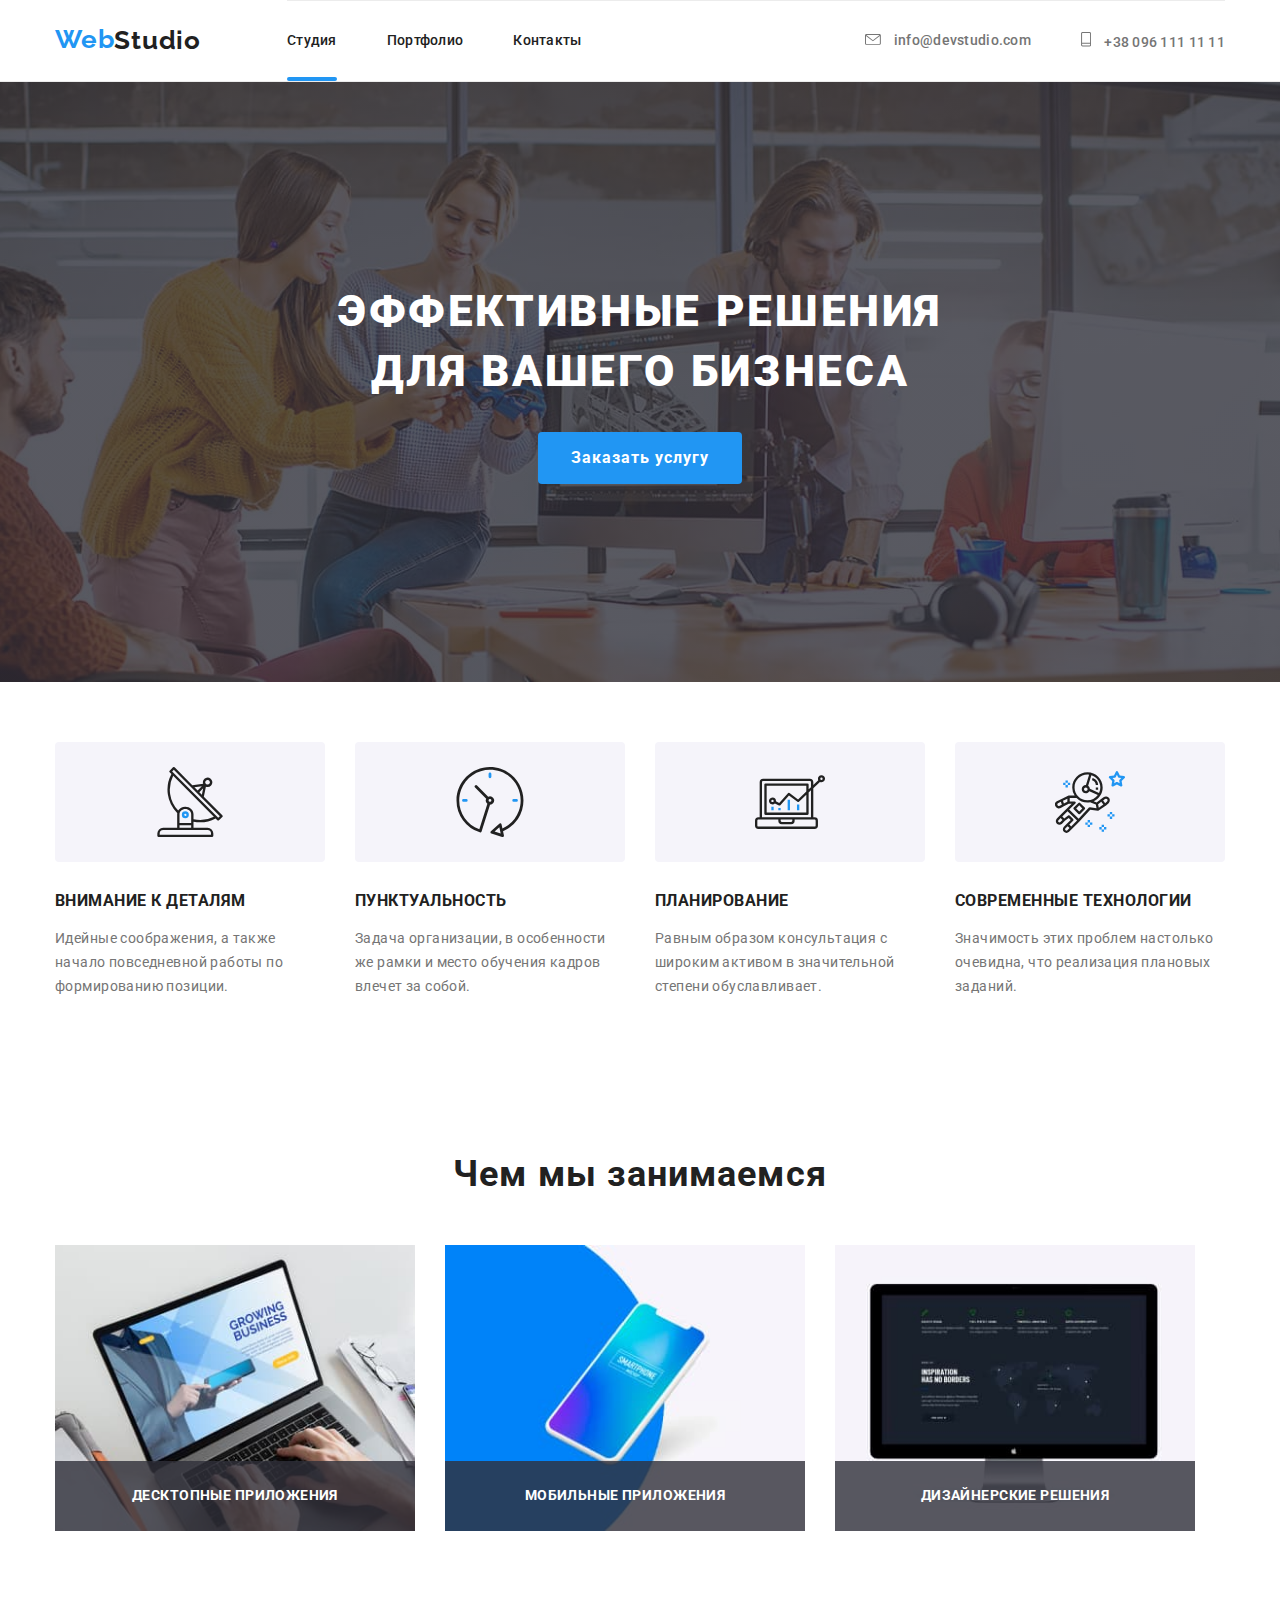
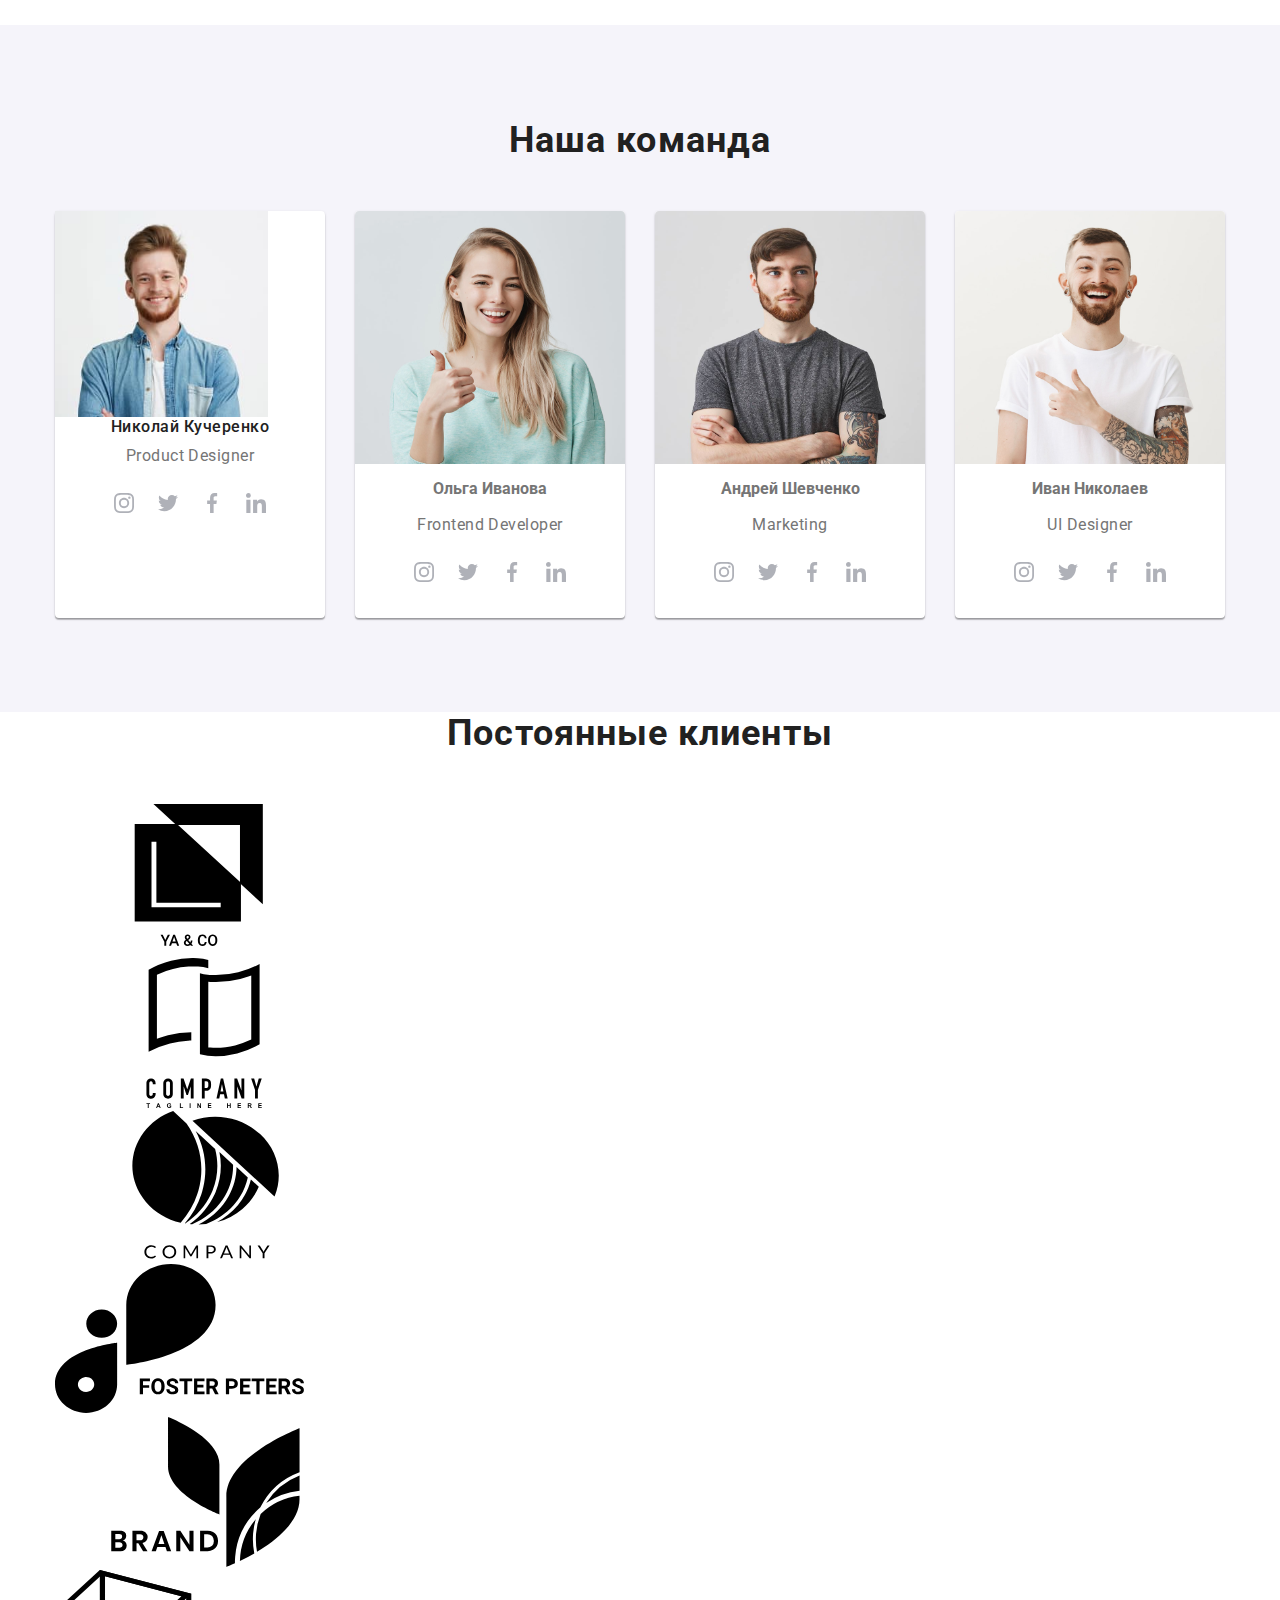
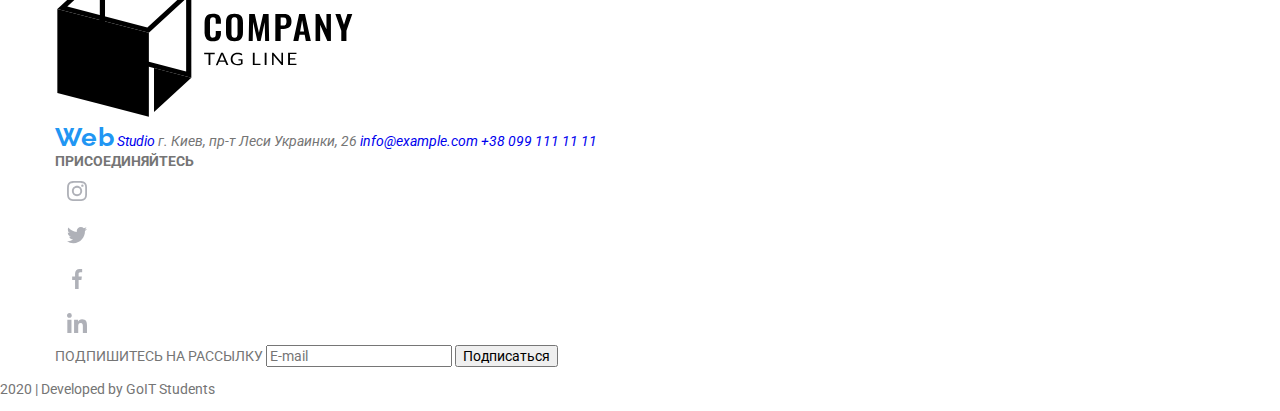
==== commit fce3e18e: "создает отзывяивую верстку для секции "приемущества" и частично для "команды"" ====
--- a/index.html
+++ b/index.html
@@ -12,50 +12,63 @@
     <!-- шапка -->
     <header  class="page-header">
       <div class="container header-container">
+        <div class="main-nav">
           <a href="./index.html" class="logo"> <span class="logo-web">Web</span> <span class="logo-studio"> Studio</span></a>
-        <div class="main-nav is-open" data-menu>
-          <ul class="site-nav list">
-            <li class="item"><a href="" class="link current studio">Студия</a></li>
-            <li class="item"><a href="./portfolio.html" class="link">Портфолио</a></li>
-            <li class="item"><a href="" class="link">Контакты</a></li>
-          </ul>
-       
-      <ul class="list list-nav">
-        <li class="list-nav-link">                
-          <a href="mailto:info@devstudio.com" class="list-link mail">
-            <svg class="header-mail">
-              <use href="./images/symbol-defs.svg#icon-envelopehover"></use>
+          <button type="button" class="menu-button" aria-expanded="false" aria-controls="menu-container" data-menu-button>
+            <svg width="40" height="40" aria-label="Переключатель меню">
+              <use class="icon-cross" href="./image/symbol-defs-mobile.svg#icon-close_40px"></use>
+              <use class="icon-menu" href="./image/symbol-defs-mobile.svg#icon-menu_40px"></use>
             </svg>
-            info@devstudio.com</a>
-        </li>
-        <li class="list-nav-link">
-            <a href="tel:+380961111111" class="list-link phone">
-            <svg class="header-phone">
-              <use href="./images/symbol-defs.svg#icon-Vector"></use>
-            </svg>
-            +38 096 111 11 11</a>
-        </li>
-      </ul>
+          </button>
+          <div class="menu-container" id="menu-container" data-menu>
+              <nav>
+                <ul class="site-nav list">
+                  <li class="item"><a href="" class="link current studio">Студия</a></li>
+                  <li class="item"><a href="./portfolio.html" class="link">Портфолио</a></li>
+                  <li class="item"><a href="" class="link">Контакты</a></li>
+                </ul>  
+              </nav>
+            <ul class="list list-nav">
+          <li class="list-nav-link">                
+            <a href="mailto:info@devstudio.com" class="list-link mail">
+              <svg class="header-mail" width="16" height="11">
+                <use href="./images/symbol-defs.svg#icon-envelopehover"></use>
+              </svg>
+              info@devstudio.com</a>
+          </li>
+          <li class="list-nav-link">
+              <a href="tel:+380961111111" class="list-link phone">
+              <svg class="header-phone" width="10" height="15">
+                <use href="./images/symbol-defs.svg#icon-Vector"></use>
+              </svg>
+              +38 096 111 11 11</a>
+          </li>
+            </ul>
+          </div>
+
         </div>
     </div>
     </header>
     <main>
       <!-- главная секция-->
-      <div>
-        <section class="section-hero">
+      <section class="section-hero">
+        <div>
           <h1 class="hero-tittle">эффективные решения <br />для вашего бизнеса</h1>
           <button data-modal-open class="hero-button">Заказать услугу</button>
-        </section>
-      </div>
+        </div>
+      </section>
+
       <!-- отличительные особенности-->
-      <section>
+      <section class="advantegies">
        <div class="container ">
         <!-- <h2>заголовок, который потом скроем</h2> -->
         <ul class="list main-advantegies">
           <li class="advabtagies-item  radar">
-            <svg class="advabtagies-icon">
-              <use href="./images/symbol-defs.svg#icon-antenna-1-2"></use>
-            </svg>
+            <div class="advantegies-container">
+              <svg class="advabtagies-icon">
+                <use href="./images/symbol-defs.svg#icon-antenna-1-2"></use>
+              </svg>
+            </div>
             <h3 class="section-title">Внимание к деталям</h3>
             <p class="list-information">
               Идейные соображения, а также начало повседневной работы по
@@ -63,9 +76,11 @@
             </p>
           </li>
           <li class="advabtagies-item clock">
-            <svg class="advabtagies-icon">
-              <use href="./images/symbol-defs.svg#icon-clock-1"></use>
-            </svg>
+            <div class="advantegies-container">
+              <svg class="advabtagies-icon">
+                <use href="./images/symbol-defs.svg#icon-clock-1"></use>
+              </svg>
+            </div>
             <h3 class="section-title">Пунктуальность</h3>
             <p class="list-information">
               Задача организации, в особенности же рамки и место обучения кадров
@@ -73,9 +88,11 @@
             </p>
           </li>
           <li class="advabtagies-item diagram">
-            <svg class="advabtagies-icon">
-              <use href="./images/symbol-defs.svg#icon-diagram-1"></use>
-            </svg>
+            <div class="advantegies-container">
+              <svg class="advabtagies-icon">
+                <use href="./images/symbol-defs.svg#icon-diagram-1"></use>
+              </svg>
+            </div>
             <h3 class="section-title">Планирование</h3>
             <p class="list-information">
               Равным образом консультация с широким активом в значительной
@@ -83,9 +100,11 @@
             </p>
           </li>
           <li class="advabtagies-item astronaut">
-            <svg class="advabtagies-icon">
-              <use href="./images/symbol-defs.svg#icon-astronaut-1"></use>
-            </svg>
+            <div class="advantegies-container">
+              <svg class="advabtagies-icon">
+                <use href="./images/symbol-defs.svg#icon-astronaut-1"></use>
+              </svg>
+            </div>
             <h3 class="section-title">Современные технологии</h3>
             <p class="list-information">
               Значимость этих проблем настолько очевидна, что реализация
@@ -96,14 +115,18 @@
        </div>
       </section>
       <!--чем мы занимаемся-->
-      <section>
+      <section class="container-our-works">
        <div class="container works">
         <h2 class="section-title-team">Чем мы занимаемся</h2>
         <ul class="list list-works">
           <li class="our-works">  
             <div class="work-vatiants">
               <img
-              src="./images/app.svg"
+              srcset="
+              ./images/desctop.jpg 1x,
+              ./images/desctop2x.jpg 2x
+              "
+              src="./images/desctop.jpg"
               alt="desctop applications"
               width="370"
             />
@@ -112,14 +135,30 @@
           </li>
           <li class="our-works">
             <div class="work-vatiants">
-              <img src="./images/box.svg" alt="mobile applications" width="370" />
+              <img
+              srcset="
+              ./images/box.jpg 1x,
+              ./images/box2x.jpg 2x
+              "
+              src="./images/box.jpg"
+              alt="desctop applications"
+              width="370"
+            />
             <h3 class="section-hero-variants">Мобильные приложения</h3>
             </div>
            
           </li>
           <li class="our-works">
            <div class="work-vatiants">
-            <img src="./images/mac.svg" alt="design" width="370" />
+            <img
+            srcset="
+            ./images/mac.jpg 1x,
+            ./images/mac2x.jpg 2x
+            "
+            src="./images/mac.jpg"
+            alt="desctop applications"
+            width="370"
+          />
             <h3 class="section-hero-variants">Дизайнерские решения</h3>
            </div>
           </li>
@@ -128,14 +167,24 @@
       </section>
       <!--наша команда-->
     <section class="our-team"> 
-      <div class="container">
+      <div class="container team">
         <h2 class="section-title-team">Наша команда</h2>
         <ul class="team-members">
           <li class="team-name">
-            <img src="./images/John-Smith.svg" alt="photo" width="270" class="team-photo"/>
-            <h3 class="team">Николай Кучеренко</h3>
+            <img
+            srcset="
+              ./images/Nikolay-450.jpg 270w,
+              ./images/Nikolay-354.jpg 540w,
+              ./images/Nikolay-270.jpg 810w
+            "
+            src="./images/Nikolay-450.jpg"
+            class="team-foto"
+            alt="фото Николая"
+            sizes="(min-width:1200px) 50vw, (min-width:768) 50vw, 100vw"
+          />
+            <h3 class="team-subname">Николай Кучеренко</h3>
         <p class="team-job">Product Designer</p>
-        <ul class="list">
+        <ul class="list icon">
           <li class="team-icon">
             <a href="https://www.instagram.com/"  class="link-social">
               <svg class="link-icon">
@@ -175,7 +224,7 @@
             <img src="./images/Marta-Stewart.svg" alt="photo" width="270" class="team-photo"/>
             <h3 class="team">Ольга Иванова</h3>
             <p class="team-job">Frontend Developer</p>
-            <ul class="list">
+            <ul class="list icon">
               <li class="team-icon">
                 <a href="https://www.instagram.com/"  class="link-social">
                   <svg class="link-icon">
@@ -215,7 +264,7 @@
             <img src="./images/Robert-Jakis.svg" alt="photo" width="270" class="team-photo"/>
             <h3 class="team">Андрей Шевченко</h3>
         <p class="team-job">Marketing</p>
-        <ul class="list">
+        <ul class="list icon">
           <li class="team-icon">
             <a href="https://www.instagram.com/"  class="link-social">
               <svg class="link-icon">
@@ -255,7 +304,7 @@
             <img src="./images/Martin-Doe.svg" alt="photo" width="270" class="team-photo"/>
             <h3 class="team">Иван Николаев</h3>
         <p class="team-job">UI Designer</p>
-        <ul class="list">
+        <ul class="list icon">
           <li class="team-icon">
             <a href="https://www.instagram.com/"  class="link-social">
               <svg class="link-icon">
--- a/css/main.min.css
+++ b/css/main.min.css
@@ -1,2 +1,2 @@
-a{text-decoration:none}section{margin:0;padding:0}@media screen and (min-width: 480px){section{width:480px;padding-top:60px;padding-bottom:60px}}@media screen and (min-width: 768px){section{width:768px;padding-top:60px;padding-bottom:60px}}@media screen and (min-width: 1200px){section{width:1200px;padding-bottom:64px}}.list,.list-portfolio,.team-members{list-style:none;padding:0;margin:0;text-decoration:none}h2{margin:0}body{background-color:#fff;color:#757575;font-family:Roboto,sans-serif;font-weight:400;font-size:14px}.container{padding-left:15px;padding-right:15px;margin-left:auto;margin-right:auto}.page-header{min-height:60px;margin-bottom:0px}@media screen and (min-width: 768px){.page-header{height:80px;display:-webkit-box;display:-ms-flexbox;display:flex}}.header-container{position:relative;display:-webkit-box;display:-ms-flexbox;display:flex;-webkit-box-align:center;-ms-flex-align:center;align-items:center;-webkit-box-pack:justify;-ms-flex-pack:justify;justify-content:space-between;height:60px}@media screen and (min-width: 768px){.header-container{height:80px}}@media screen and (max-width: 767px){.main-nav{background-color:#fff;display:none;position:absolute;top:100%;left:0;width:100%;text-align:center;padding-top:60px;padding-bottom:60px}}@media screen and (min-width: 768px){.main-nav{display:-webkit-box;display:-ms-flexbox;display:flex;height:100%}}@media screen and (min-width: 1200px){.main-nav{-webkit-box-pack:justify;-ms-flex-pack:justify;justify-content:space-between}}.main-nav.is-open{display:-webkit-box;display:-ms-flexbox;display:flex}@media screen and (max-width: 767px){.main-nav.is-open{display:block;z-index:2}}.logo-web{text-decoration:none;color:#2196F3;font-family:Raleway, sans-serif;font-style:normal;font-weight:700;font-size:26px;letter-spacing:0.03em}.logo-studio{text-decoration:none;font-family:Raleway, sans-serif;font-weight:700;font-size:26px;line-height:1.19;letter-spacing:0.03em}.logo{display:-webkit-box;display:-ms-flexbox;display:flex;color:#212121;font-family:Raleway, sans-serif;margin-right:86px;-webkit-transition:color 250ms cubic-bezier(0.4, 0, 0.2, 1);transition:color 250ms cubic-bezier(0.4, 0, 0.2, 1)}.logo:hover,.logo:focus{color:#2196F3}@media screen and (max-width: 767px){.site-nav{margin-bottom:60px}}@media screen and (min-width: 768px){.site-nav{display:-webkit-box;display:-ms-flexbox;display:flex}}@media screen and (max-width: 767px){.site-nav .item:not(:last-child){margin-bottom:40px}}@media screen and (min-width: 768px){.site-nav .item:not(:last-child){margin-right:50px}}.link.current{color:#2196F3}.site-nav .item{color:#212121;font-weight:500;line-height:1.14;letter-spacing:0.02em}.site-nav .item:hover,.site-nav .itemfocus{color:#2196F3}.site-nav .link.current::after{content:'';opacity:1;display:block;bottom:0;cursor:pointer;width:100%;height:4px;margin-top:8px;background-color:#2196F3;background-size:auto;border-radius:2px}@media screen and (min-width: 768px){.site-nav .link.current::after{position:absolute}}.site-nav .link{display:inline-block;color:#212121;letter-spacing:0.02em;font-weight:500;font-size:14px;line-height:1.14}@media screen and (min-width: 768px){.site-nav .link{position:relative;padding-top:33px;padding-bottom:33px}}.list-link{color:#757575;letter-spacing:0.02em;text-decoration:none;font-weight:500;font-size:12px;line-height:1.14px;-webkit-transition:250ms cubic-bezier(0.4, 0, 0.2, 1);transition:250ms cubic-bezier(0.4, 0, 0.2, 1)}@media screen and (min-width: 768px){.list-link{display:-webkit-box;display:-ms-flexbox;display:flex;-webkit-box-align:center;-ms-flex-align:center;align-items:center}}@media screen and (min-width: 1200px){.list-link{font-size:14px}}.header-mail{margin-right:10px;width:16px;height:11px;fill:currentColor}.header-phone{margin-right:10px;width:10px;height:15px;fill:currentColor}.list-nav{display:-webkit-box;display:-ms-flexbox;display:flex;-webkit-box-pack:justify;-ms-flex-pack:justify;justify-content:space-between;-ms-flex-wrap:wrap;flex-wrap:wrap;margin-left:84px;padding-top:21px;padding-bottom:21px}@media screen and (min-width: 768px){.list-nav .list-nav-link+.list-nav-link{margin-left:0;margin-top:10px;margin-bottom:0px}}@media screen and (min-width: 1200px){.list-nav .list-nav-link+.list-nav-link{margin-left:30px;margin-top:0;margin-bottom:0}}
+a{text-decoration:none}.container{margin:0;padding:0}@media screen and (min-width: 480px){.container{width:480px}}@media screen and (min-width: 768px){.container{width:768px}}@media screen and (min-width: 1200px){.container{width:1200px}}.list,.list-portfolio,.team-members{list-style:none;padding:0;margin:0;text-decoration:none}h2{margin:0}body{background-color:#fff;color:#757575;font-family:Roboto,sans-serif;font-weight:400;font-size:14px}.container{padding-left:15px;padding-right:15px;margin-left:auto;margin-right:auto}img{display:block;max-width:100%;height:auto}.page-header{position:relative;border-bottom:1px solid #ececec}.main-nav{display:-webkit-box;display:-ms-flexbox;display:flex;-webkit-box-pack:justify;-ms-flex-pack:justify;justify-content:space-between;-webkit-box-align:center;-ms-flex-align:center;align-items:center;min-height:60px}@media screen and (min-width: 768px){.main-nav{-webkit-box-pack:center;-ms-flex-pack:center;justify-content:center}}.logo-web{text-decoration:none;color:#2196F3;font-family:Raleway, sans-serif;font-style:normal;font-weight:700;font-size:26px;letter-spacing:0.03em}.logo-studio{text-decoration:none;font-family:Raleway, sans-serif;font-weight:700;font-size:26px;line-height:1.19;letter-spacing:0.03em}.logo{display:-webkit-box;display:-ms-flexbox;display:flex;color:#212121;font-family:Raleway, sans-serif;margin-right:86px;-webkit-transition:color 250ms cubic-bezier(0.4, 0, 0.2, 1);transition:color 250ms cubic-bezier(0.4, 0, 0.2, 1)}.logo:hover,.logo:focus{color:#2196F3}.menu-button{display:-webkit-inline-box;display:-ms-inline-flexbox;display:inline-flex;margin:0;padding:0;border:none;background-color:transparent;-webkit-transition:fill 250ms cubic-bezier(0.4, 0, 0.2, 1);transition:fill 250ms cubic-bezier(0.4, 0, 0.2, 1)}.menu-button:hover,.menu-button:focus{fill:#2196F3}@media screen and (min-width: 768px){.menu-button{display:none}}.menu-container{z-index:1;background-color:#fff;padding-top:60px;padding-bottom:60px;text-align:center;border-top:1px solid #ececec;-webkit-box-shadow:0px 1px 3px rgba(0,0,0,0.16),0px 2px 4px rgba(0,0,0,0.08),0px 4px 8px rgba(0,0,0,0.04);box-shadow:0px 1px 3px rgba(0,0,0,0.16),0px 2px 4px rgba(0,0,0,0.08),0px 4px 8px rgba(0,0,0,0.04)}@media screen and (max-width: 767px){.menu-container{display:none;position:absolute;top:100%;left:0;width:100%}}@media screen and (min-width: 768px){.menu-container{display:-webkit-box;display:-ms-flexbox;display:flex;-webkit-box-pack:justify;-ms-flex-pack:justify;justify-content:space-between;-webkit-box-flex:1;-ms-flex-positive:1;flex-grow:1;padding:0;-webkit-box-shadow:none;box-shadow:none}}.site-nav{font-weight:500;font-size:18px;line-height:1.17;letter-spacing:0.02em}@media screen and (min-width: 768px){.site-nav{display:-webkit-box;display:-ms-flexbox;display:flex;font-size:14px;line-height:1.14}}.site-nav .item{margin-bottom:40px}@media screen and (min-width: 768px){.site-nav .item{margin-right:50px;margin-bottom:0;font-size:14px;line-height:1.14}}.link.current{position:relative;color:#2196F3}.link.current::after{position:absolute;display:block;content:'';bottom:0;width:100%;height:4px;background-color:#2196f3;border-radius:2px}.site-nav .link{display:inline-block;padding-top:12px;padding-bottom:12px;color:#212121;text-decoration:none;-webkit-transition:color 250ms cubic-bezier(0.4, 0, 0.2, 1);transition:color 250ms cubic-bezier(0.4, 0, 0.2, 1)}@media screen and (min-width: 768px){.site-nav .link{padding-top:32px;padding-bottom:32px}}.list-nav{font-weight:500;font-size:18px;line-height:1.17;letter-spacing:0.02em}@media screen and (max-width: 1199px) and (min-width: 768px){.list-nav{display:-webkit-box;display:-ms-flexbox;display:flex;-webkit-box-orient:vertical;-webkit-box-direction:normal;-ms-flex-direction:column;flex-direction:column;-ms-flex-item-align:center;align-self:center;font-size:12px;line-height:1.17;text-align:left}}@media screen and (min-width: 1200px){.list-nav{display:-webkit-box;display:-ms-flexbox;display:flex;-webkit-box-align:center;-ms-flex-align:center;align-items:center;font-size:14px;line-height:1.14}}.list-nav-link{display:block;margin-bottom:16px}@media screen and (min-width: 768px){.list-nav-link{margin-bottom:10px}}@media screen and (min-width: 1200px){.list-nav-link{margin-right:50px;margin-bottom:0}}.list-nav-link:last-child{margin-bottom:0}@media screen and (min-width: 1200px){.list-nav-link:last-child{margin-right:0}}.list-link{color:#757575;text-decoration:none;-webkit-transition:color 250ms cubic-bezier(0.4, 0, 0.2, 1),fill 250ms cubic-bezier(0.4, 0, 0.2, 1);transition:color 250ms cubic-bezier(0.4, 0, 0.2, 1),fill 250ms cubic-bezier(0.4, 0, 0.2, 1)}.header-mail,.header-phone{margin-right:10px;fill:currentColor}.section-hero{display:-webkit-box;display:-ms-flexbox;display:flex;-webkit-box-pack:center;-ms-flex-pack:center;justify-content:center;text-align:center;max-width:1600px;height:400px;margin-left:auto;margin-right:auto;padding-top:118px;padding-bottom:118px;background-image:-webkit-gradient(linear, left top, right top, from(rgba(47,48,58,0.8)), to(rgba(47,48,58,0.8))),url(../images/Header-480-X1.jpg);background-image:linear-gradient(to right, rgba(47,48,58,0.8), rgba(47,48,58,0.8)),url(../images/Header-480-X1.jpg);background-repeat:no-repeat;background-position:center;background-size:cover}@media screen and (min-device-pixel-ratio: 2), screen and (-webkit-min-device-pixel-ratio: 2), screen and (min-resolution: 192dpi), screen and (min-resolution: 2dppx){.section-hero{background-image:-webkit-gradient(linear, left top, right top, from(rgba(47,48,58,0.8)), to(rgba(47,48,58,0.8))),url(../images/Header-480-X2.jpg);background-image:linear-gradient(to right, rgba(47,48,58,0.8), rgba(47,48,58,0.8)),url(../images/Header-480-X2.jpg)}}@media screen and (min-width: 768px){.section-hero{background-image:-webkit-gradient(linear, left top, right top, from(rgba(47,48,58,0.8)), to(rgba(47,48,58,0.8))),url(../images/Header-768-X1.jpg);background-image:linear-gradient(to right, rgba(47,48,58,0.8), rgba(47,48,58,0.8)),url(../images/Header-768-X1.jpg)}}@media screen and (min-width: 768px) and (min-device-pixel-ratio: 2), screen and (min-width: 768px) and (-webkit-min-device-pixel-ratio: 2), screen and (min-width: 768px) and (min-resolution: 192dpi), screen and (min-width: 768px) and (min-resolution: 2dppx){.section-hero{background-image:-webkit-gradient(linear, left top, right top, from(rgba(47,48,58,0.8)), to(rgba(47,48,58,0.8))),url(../images/Header-768-X2.jpg);background-image:linear-gradient(to right, rgba(47,48,58,0.8), rgba(47,48,58,0.8)),url(../images/Header-768-X2.jpg)}}@media screen and (min-width: 1200px){.section-hero{height:600px;padding-top:200px;background-image:-webkit-gradient(linear, left top, right top, from(rgba(47,48,58,0.8)), to(rgba(47,48,58,0.8))),url(../images/Header-1200-X1.jpg);background-image:linear-gradient(to right, rgba(47,48,58,0.8), rgba(47,48,58,0.8)),url(../images/Header-1200-X1.jpg)}}@media screen and (min-width: 1200px) and (min-device-pixel-ratio: 2), screen and (min-width: 1200px) and (-webkit-min-device-pixel-ratio: 2), screen and (min-width: 1200px) and (min-resolution: 192dpi), screen and (min-width: 1200px) and (min-resolution: 2dppx){.section-hero{background-image:-webkit-gradient(linear, left top, right top, from(rgba(47,48,58,0.8)), to(rgba(47,48,58,0.8))),url(../images/Header-1200-X2.jpg);background-image:linear-gradient(to right, rgba(47,48,58,0.8), rgba(47,48,58,0.8)),url(../images/Header-1200-X2.jpg)}}.hero-tittle{margin-top:0;margin-bottom:30px;color:#fff;font-weight:900;font-size:26px;line-height:1.62;letter-spacing:0.06em;text-transform:uppercase}@media screen and (min-width: 1200px){.hero-tittle{font-size:44px;line-height:1.36}}.hero-button{display:inline-block;border:1px solid transparent;border-radius:4px;min-width:200px;padding:10px 32px;color:#fff;background-color:#2196F3;font-weight:700;font-size:16px;line-height:1.88;text-decoration:none;letter-spacing:0.06em;text-align:center}.hero-button:hover,.hero-button:focus{color:#212121;background-color:#fff;cursor:pointer}.backdrop{position:fixed;top:0;left:0;width:100%;height:100%;background-color:rgba(0,0,0,0.2);opacity:1;-webkit-transition:opacity 250ms cubic-bezier(0.4, 0, 0.2, 1);transition:opacity 250ms cubic-bezier(0.4, 0, 0.2, 1);z-index:999;overflow-y:scroll}.backdrop.is-hidden{opacity:0;pointer-events:none}.modal{position:absolute;top:50%;left:50%;width:80%;height:80%;background-color:#fff;opacity:1;-webkit-transform:translate(-50%, -50%);transform:translate(-50%, -50%)}.modal-close{position:absolute;top:0;right:0;display:-webkit-box;display:-ms-flexbox;display:flex;width:30px;height:30px;background-color:#fff;border:none;border-radius:50%;-webkit-box-shadow:0px 2px 1px rgba(0,0,0,0.2),0px 1px 1px rgba(0,0,0,0.14),0px 1px 3px rgba(0,0,0,0.12);box-shadow:0px 2px 1px rgba(0,0,0,0.2),0px 1px 1px rgba(0,0,0,0.14),0px 1px 3px rgba(0,0,0,0.12);-webkit-transform:translate(10px, -10px);transform:translate(10px, -10px)}.form{-webkit-box-sizing:border-box;box-sizing:border-box;margin-top:0px;margin-left:auto;margin-right:auto}.title-form{margin:40px 40px 30px 40px;color:#212121;font-size:20px;line-height:1.15;text-align:center;letter-spacing:0.03em}.form-field{position:relative;display:-webkit-box;display:-ms-flexbox;display:flex;-webkit-box-orient:vertical;-webkit-box-direction:normal;-ms-flex-direction:column;flex-direction:column;margin-bottom:28px;width:90%;margin-left:auto;margin-right:auto}.form-input:focus+.form-subname,.form-input:not(:placeholder-shown)+.form-subname{-webkit-transform:translate(-35px, -40px);transform:translate(-35px, -40px);color:#2196F3}.textarea:focus+.form-subname,.textarea:not(:placeholder-shown)+.form-subname{-webkit-transform:translate(-35px, -20px);transform:translate(-35px, -20px);color:#2196F3}.form-input:focus,.form-input:not(:placeholder-shown),.textarea:focus,.textarea:not(:placeholder-shown){outline:none;border:1px solid #2196F3}.form-input,textarea{border:1px solid rgba(33,33,33,0.2);-webkit-box-sizing:border-box;box-sizing:border-box;border-radius:4px;padding-left:42px;padding-top:12px;padding-bottom:12px}.textarea{padding-left:16px}.form-subname{position:absolute;top:50%;left:42px;-webkit-transform:translateY(-50%);transform:translateY(-50%);font-weight:400;font-size:14px;line-height:1.14;letter-spacing:0.01em;color:#757575;-webkit-transition:-webkit-transform 250ms cubic-bezier(0.4, 0, 0.2, 1);transition:-webkit-transform 250ms cubic-bezier(0.4, 0, 0.2, 1);transition:transform 250ms cubic-bezier(0.4, 0, 0.2, 1);transition:transform 250ms cubic-bezier(0.4, 0, 0.2, 1), -webkit-transform 250ms cubic-bezier(0.4, 0, 0.2, 1)}.form-icon{position:absolute;top:50%;left:18px;-webkit-transform:translateY(-50%);transform:translateY(-50%);background-size:contain;background-position:center;-webkit-transition:-webkit-transform 250ms cubic-bezier(0.4, 0, 0.2, 1);transition:-webkit-transform 250ms cubic-bezier(0.4, 0, 0.2, 1);transition:transform 250ms cubic-bezier(0.4, 0, 0.2, 1);transition:transform 250ms cubic-bezier(0.4, 0, 0.2, 1), -webkit-transform 250ms cubic-bezier(0.4, 0, 0.2, 1)}.form-input:focus ~ .form-icon{fill:#2196F3}.textarea{resize:none;min-height:120px;max-height:150px}.textarea+.form-subname{top:0;-webkit-transform:translate(-16px, 12px);transform:translate(-16px, 12px)}.licence{display:-webkit-box;display:-ms-flexbox;display:flex;-webkit-box-align:center;-ms-flex-align:center;align-items:center;margin-bottom:30px;width:448px;margin-left:auto;margin-right:auto}.checkbox{position:absolute;width:1px;height:1px;margin:-1px;border:0;padding:0;clip:rect(0 0 0 0);overflow:hidden}.checkbox-icon{margin-right:8px;display:inline-block;width:16px;height:15px;border:1px solid #212121;border-radius:4px;cursor:pointer}.checkbox:checked+.checkbox-icon{background-image:url("../images/icon-check.svg");background-color:#2196F3;background-size:contain;background-origin:border-box;border-color:#2196F3}.licence-input{width:448px;letter-spacing:0.03em;font-size:14px;line-height:1.71}.licence-input a{color:#2196F3}.submit{display:-webkit-box;display:-ms-flexbox;display:flex;-webkit-box-pack:center;-ms-flex-pack:center;justify-content:center}.form-close{position:absolute;top:50%;right:30%;-webkit-transform:translateY(-50%);transform:translateY(-50%);background-size:contain;background-position:center;cursor:pointer;-webkit-transition:-webkit-transform 250ms cubic-bezier(0.4, 0, 0.2, 1);transition:-webkit-transform 250ms cubic-bezier(0.4, 0, 0.2, 1);transition:transform 250ms cubic-bezier(0.4, 0, 0.2, 1);transition:transform 250ms cubic-bezier(0.4, 0, 0.2, 1), -webkit-transform 250ms cubic-bezier(0.4, 0, 0.2, 1)}.form-close:hover{-webkit-transform:rotate(180deg);transform:rotate(180deg)}.advantegies{padding-top:60px;padding-bottom:60px}@media screen and (min-width: 480px){.container{width:480px}}@media screen and (min-width: 768px){.container{width:768px}}@media screen and (min-width: 1200px){.container{width:1200px}}.main-advantegies{margin:-15px}@media screen and (min-width: 768px){.main-advantegies{display:-webkit-box;display:-ms-flexbox;display:flex;-ms-flex-wrap:wrap;flex-wrap:wrap}}.advabtagies-item{text-align:center;margin:15px}@media screen and (min-width: 768px){.advabtagies-item{text-align:start;width:calc((100% - 4 * 15px) / 2)}}@media screen and (min-width: 1200px){.advabtagies-item{width:calc((100% - 8 * 15px) / 4)}}.advantegies-container{display:-webkit-box;display:-ms-flexbox;display:flex;-webkit-box-pack:center;-ms-flex-pack:center;justify-content:center;-webkit-box-align:center;-ms-flex-align:center;align-items:center;width:100%;height:120px;margin-bottom:30px;background-color:#F5F4FA;border-radius:4px}.advabtagies-icon{width:70px;height:70px}.section-title{color:#212121;font-weight:700;line-height:1,14;letter-spacing:0.03em;text-transform:uppercase}@media screen and (max-width: 767px){.section-title{text-align:center}}.list-information{text-align:start;margin:0;font-size:14px;line-height:1.71;letter-spacing:0.03em}@media screen and (max-width: 1199px){.container-our-works{display:none}}@media screen and (min-width: 1200px){.container-our-works{padding-top:94px;padding-bottom:94px}}.section-title-team{margin-bottom:50px;color:#212121;font-weight:700;font-size:36px;line-height:1.17;text-align:center;letter-spacing:0.03em}.list-works{display:-webkit-box;display:-ms-flexbox;display:flex}.our-works{position:relative;width:calc((100% - 60px) / 3);margin-right:30px}.section-hero-variants{position:absolute;bottom:0;width:100%;margin:0;padding-top:27px;padding-bottom:27px;color:#fff;background-color:rgba(47,48,58,0.8);font-weight:700;font-size:14px;line-height:1.14;letter-spacing:0.03em;text-transform:uppercase;text-align:center}.our-team{background-color:#F5F4FA}.section-title-team{margin-top:0;margin-bottom:30px;color:#212121;font-weight:700;font-size:28px;line-height:1.18;text-align:center;letter-spacing:0.03em}@media screen and (min-width: 1200px){.section-title-team{margin-bottom:50px;font-size:36px;line-height:1.17}}.container.team{padding-top:60px;padding-bottom:60px}@media screen and (min-width: 1200px){.container.team{padding-top:94px;padding-bottom:94px}}.team-members{margin:-15px}@media screen and (min-width: 768px){.team-members{display:-webkit-box;display:-ms-flexbox;display:flex;-ms-flex-wrap:wrap;flex-wrap:wrap}}.team-name{text-align:center;padding-bottom:24px;margin:15px;background-color:#fff;-webkit-box-shadow:0px 2px 1px rgba(0,0,0,0.2),0px 1px 1px rgba(0,0,0,0.14),0px 1px 3px rgba(0,0,0,0.12);box-shadow:0px 2px 1px rgba(0,0,0,0.2),0px 1px 1px rgba(0,0,0,0.14),0px 1px 3px rgba(0,0,0,0.12);border-radius:4px}@media screen and (min-width: 768px){.team-name{width:calc((100% - 4 * 15px) / 2)}}@media screen and (min-width: 1200px){.team-name{width:calc((100% - 8 * 15px) / 4)}}.team-subname{margin:0;margin-bottom:10px;color:#212121;font-weight:500;font-size:16px;line-height:1.19;letter-spacing:0.03em}.team-job{margin-top:0;margin-bottom:16px;font-size:16px;line-height:1.19;letter-spacing:0.03em}.team-icon{width:44px;height:44px}.link-social{display:-webkit-box;display:-ms-flexbox;display:flex;width:44px;height:44px;-webkit-box-pack:center;-ms-flex-pack:center;justify-content:center;-webkit-box-align:center;-ms-flex-align:center;align-items:center;border-radius:50%;fill:#AFB1B8;-webkit-transition:background-color 250ms cubic-bezier(0.4, 0, 0.2, 1),fill 250ms cubic-bezier(0.4, 0, 0.2, 1);transition:background-color 250ms cubic-bezier(0.4, 0, 0.2, 1),fill 250ms cubic-bezier(0.4, 0, 0.2, 1)}.link-social:hover,.link-social:focus{background-color:#2196F3;fill:#fff}.link-icon{width:20px;height:20px}.icon{display:-webkit-box;display:-ms-flexbox;display:flex;-webkit-box-pack:center;-ms-flex-pack:center;justify-content:center}
 /*# sourceMappingURL=main.min.css.map */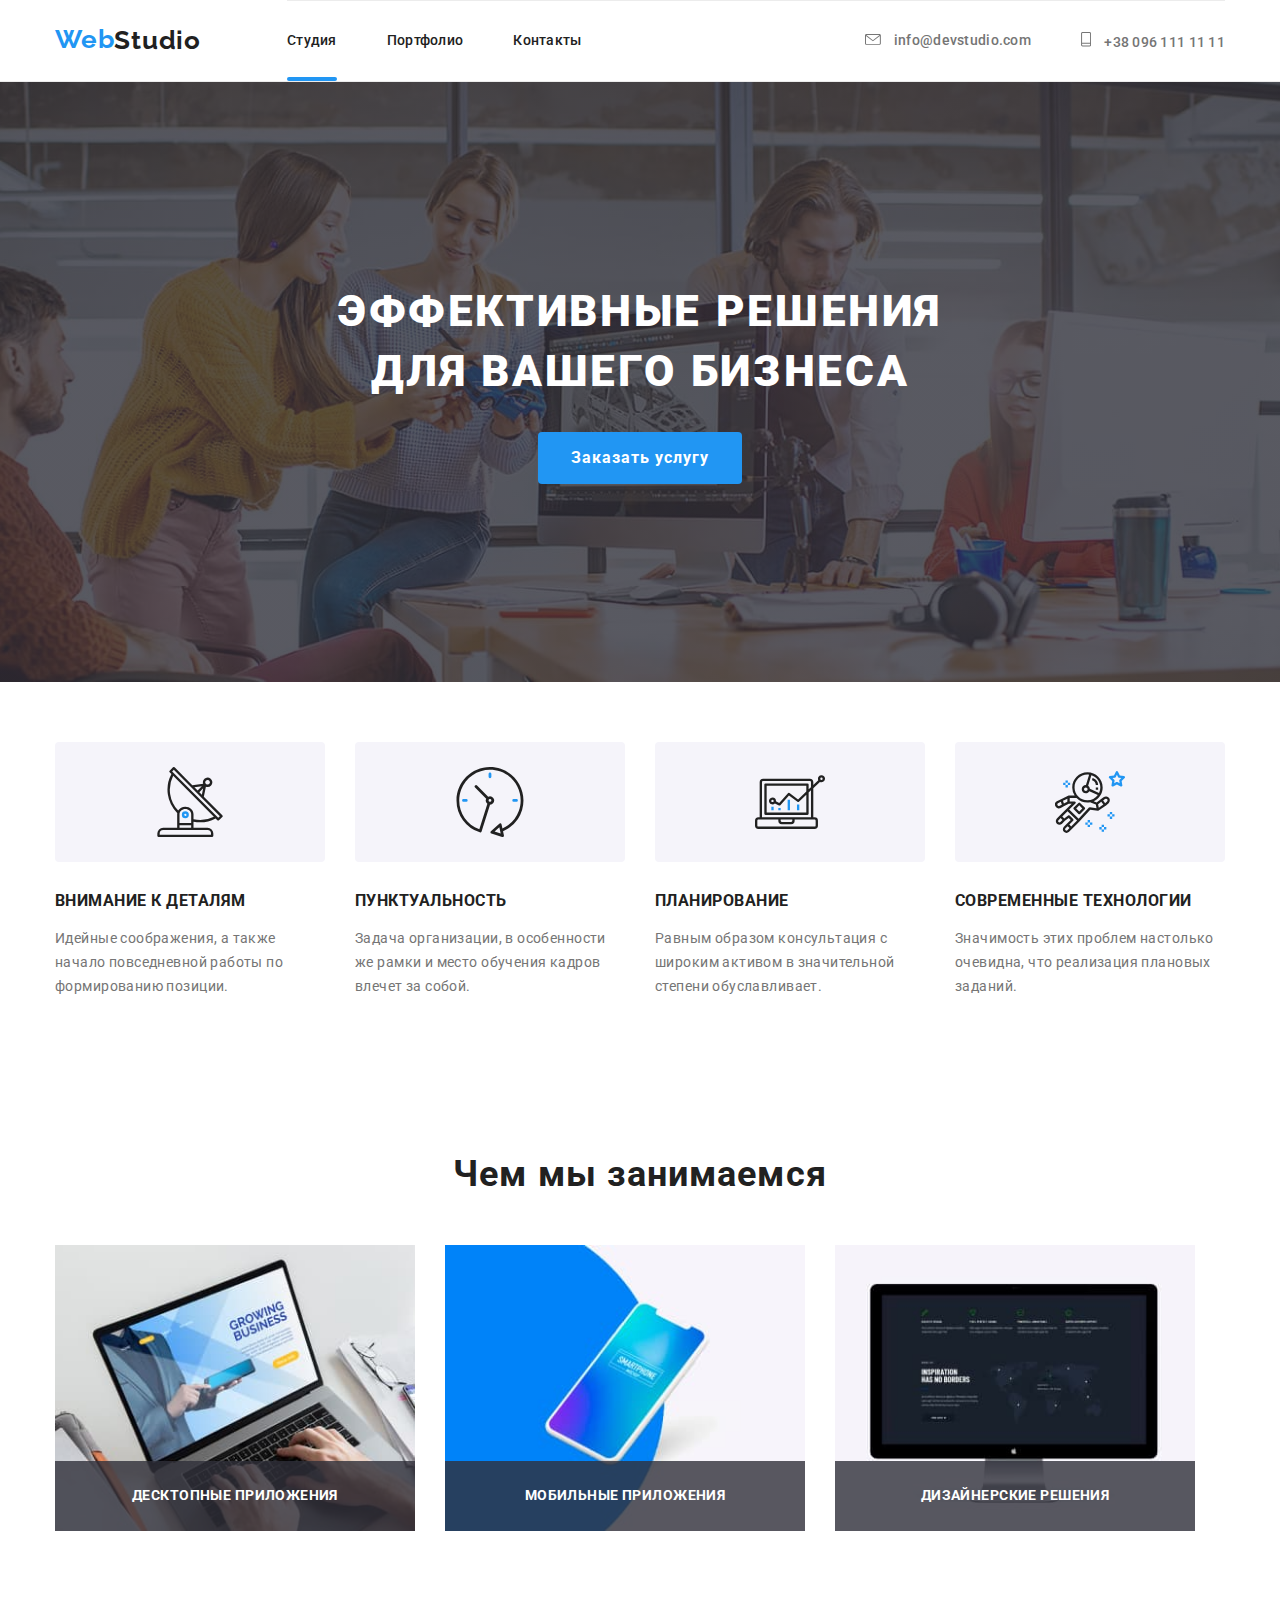
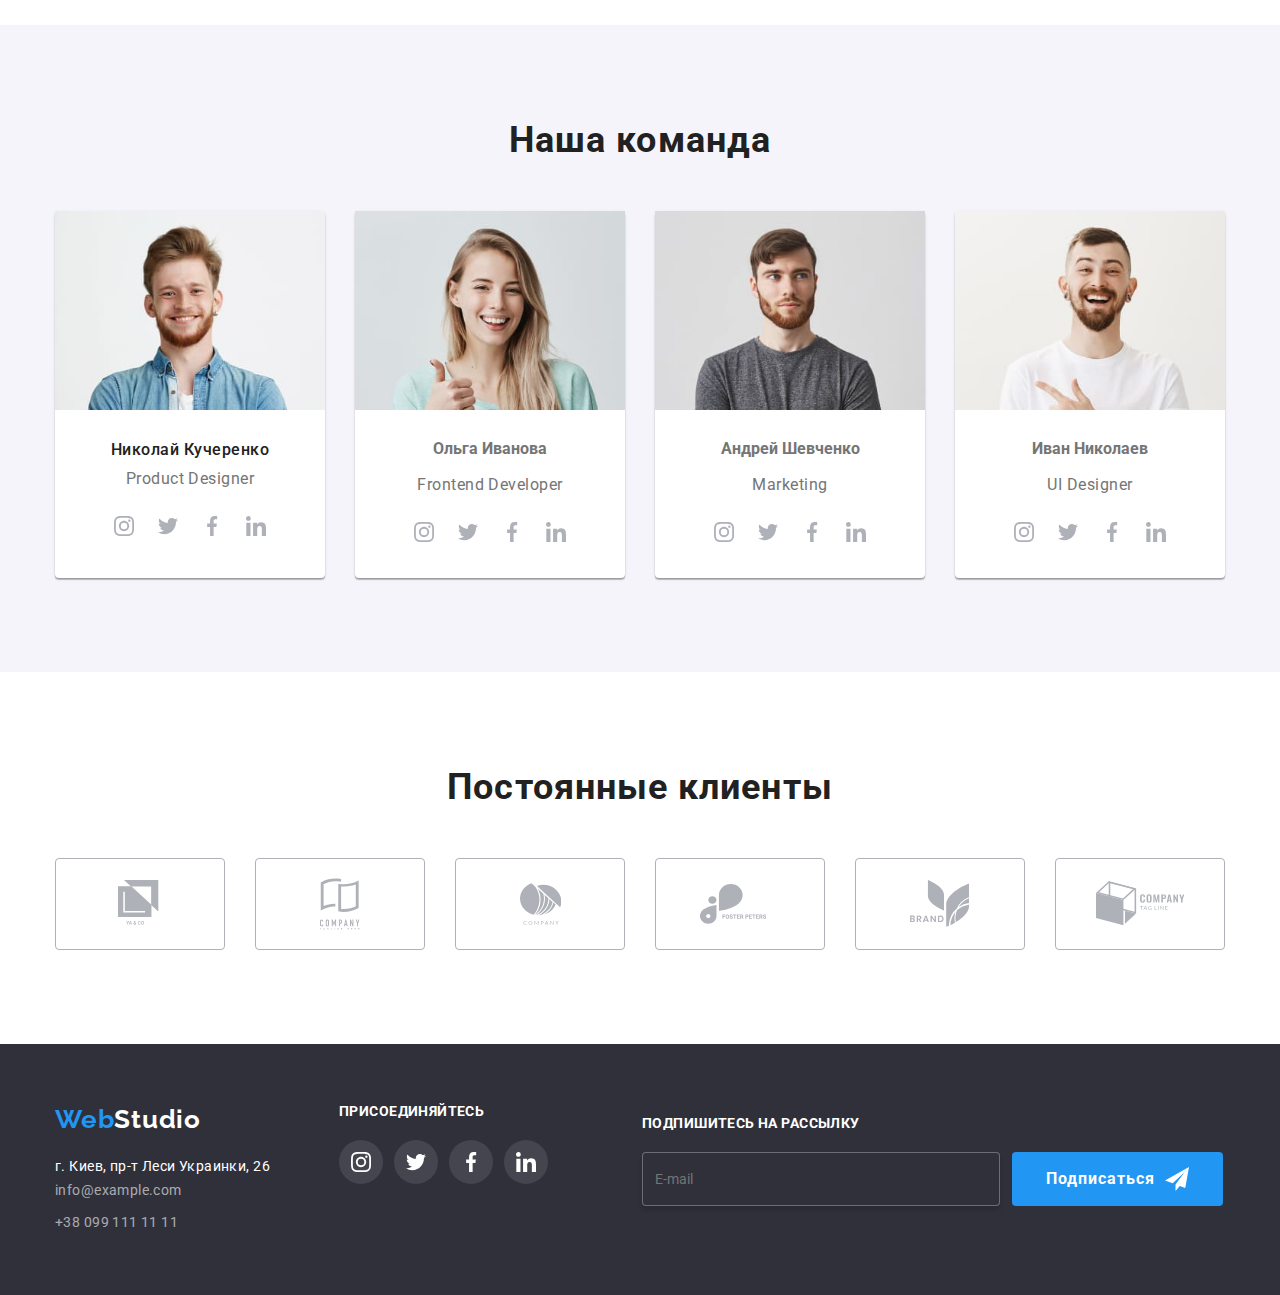
==== commit ddab442e: "завершает верстку и CSS для главной страницы" ====
--- a/index.html
+++ b/index.html
@@ -16,8 +16,8 @@
           <a href="./index.html" class="logo"> <span class="logo-web">Web</span> <span class="logo-studio"> Studio</span></a>
           <button type="button" class="menu-button" aria-expanded="false" aria-controls="menu-container" data-menu-button>
             <svg width="40" height="40" aria-label="Переключатель меню">
-              <use class="icon-cross" href="./image/symbol-defs-mobile.svg#icon-close_40px"></use>
-              <use class="icon-menu" href="./image/symbol-defs-mobile.svg#icon-menu_40px"></use>
+              <use class="icon-cross" href="./images/symbol-defs-mobile.svg#icon-close_40px"></use>
+              <use class="icon-menu" href="./images/symbol-defs-mobile.svg#icon-menu_40px"></use>
             </svg>
           </button>
           <div class="menu-container" id="menu-container" data-menu>
@@ -180,7 +180,7 @@
             src="./images/Nikolay-450.jpg"
             class="team-foto"
             alt="фото Николая"
-            sizes="(min-width:1200px) 50vw, (min-width:768) 50vw, 100vw"
+            sizes="(min-width:1200px) 25vw, (min-width:768) 50vw, 100vw"
           />
             <h3 class="team-subname">Николай Кучеренко</h3>
         <p class="team-job">Product Designer</p>
@@ -190,8 +190,6 @@
               <svg class="link-icon">
                 <use href="./images/symbol-defs.svg#icon-instagram"></use>
               </svg>
-              <!-- <img src="./images/instagram.svg" alt="instagram"
-            /> -->
           </a>
           </li>
           <li class="team-icon">
@@ -199,12 +197,10 @@
               <svg class="link-icon">
                 <use href="./images/symbol-defs.svg#icon-twitter"></use>
               </svg>
-              <!-- <img src="./images/twitter.svg" alt="twitter"/> -->
           </a>
           </li>
           <li class="team-icon">
             <a href="https://www.facebook.com/" class="link-social">
-              <!-- <img src="./images/facebook.svg" alt="facebook"/> -->
               <svg class="link-icon">
                 <use href="./images/symbol-defs.svg#icon-facebook"></use>
               </svg>
@@ -212,7 +208,6 @@
           </li>
           <li class="team-icon">
             <a href="https://www.linkedin.com/" class="link-social">
-              <!-- <img src="./images/linkedin.svg" alt="linkedin"/> -->
               <svg class="link-icon">
                 <use href="./images/symbol-defs.svg#icon-linkedin"></use>
               </svg>
@@ -221,7 +216,17 @@
         </ul>
           </li>
          <li class="team-name">
-            <img src="./images/Marta-Stewart.svg" alt="photo" width="270" class="team-photo"/>
+          <img
+          srcset="
+          ./images/Olga-450.jpg 270w,
+          ./images/Olga-354.jpg 540w,
+          ./images/Olga-270.jpg 810w
+          "
+          src="./images/Olga-450.jpg"
+          class="team-foto"
+          alt="фото Николая"
+          sizes="(min-width:1200px) 25vw, (min-width:768) 50vw, 100vw"
+        />
             <h3 class="team">Ольга Иванова</h3>
             <p class="team-job">Frontend Developer</p>
             <ul class="list icon">
@@ -230,8 +235,6 @@
                   <svg class="link-icon">
                     <use href="./images/symbol-defs.svg#icon-instagram"></use>
                   </svg>
-                  <!-- <img src="./images/instagram.svg" alt="instagram"
-                /> -->
               </a>
               </li>
               <li class="team-icon">
@@ -239,12 +242,10 @@
                   <svg class="link-icon">
                     <use href="./images/symbol-defs.svg#icon-twitter"></use>
                   </svg>
-                  <!-- <img src="./images/twitter.svg" alt="twitter"/> -->
               </a>
               </li>
               <li class="team-icon">
                 <a href="https://www.facebook.com/" class="link-social">
-                  <!-- <img src="./images/facebook.svg" alt="facebook"/> -->
                   <svg class="link-icon">
                     <use href="./images/symbol-defs.svg#icon-facebook"></use>
                   </svg>
@@ -252,7 +253,6 @@
               </li>
               <li class="team-icon">
                 <a href="https://www.linkedin.com/" class="link-social">
-                  <!-- <img src="./images/linkedin.svg" alt="linkedin"/> -->
                   <svg class="link-icon">
                     <use href="./images/symbol-defs.svg#icon-linkedin"></use>
                   </svg>
@@ -261,7 +261,17 @@
             </ul>
           </li>
           <li class="team-name">
-            <img src="./images/Robert-Jakis.svg" alt="photo" width="270" class="team-photo"/>
+            <img
+            srcset="
+              ./images/Andrey-450.jpg 270w,
+              ./images/Andrey-354.jpg 540w,
+              ./images/Andrey-270.jpg 810w
+            "
+            src="./images/Andrey-450.jpg"
+            class="team-foto"
+            alt="фото Николая"
+            sizes="(min-width:1200px) 25vw, (min-width:768) 50vw, 100vw"
+          />
             <h3 class="team">Андрей Шевченко</h3>
         <p class="team-job">Marketing</p>
         <ul class="list icon">
@@ -270,8 +280,6 @@
               <svg class="link-icon">
                 <use href="./images/symbol-defs.svg#icon-instagram"></use>
               </svg>
-              <!-- <img src="./images/instagram.svg" alt="instagram"
-            /> -->
           </a>
           </li>
           <li class="team-icon">
@@ -279,12 +287,10 @@
               <svg class="link-icon">
                 <use href="./images/symbol-defs.svg#icon-twitter"></use>
               </svg>
-              <!-- <img src="./images/twitter.svg" alt="twitter"/> -->
           </a>
           </li>
           <li class="team-icon">
             <a href="https://www.facebook.com/" class="link-social">
-              <!-- <img src="./images/facebook.svg" alt="facebook"/> -->
               <svg class="link-icon">
                 <use href="./images/symbol-defs.svg#icon-facebook"></use>
               </svg>
@@ -292,7 +298,6 @@
           </li>
           <li class="team-icon">
             <a href="https://www.linkedin.com/" class="link-social">
-              <!-- <img src="./images/linkedin.svg" alt="linkedin"/> -->
               <svg class="link-icon">
                 <use href="./images/symbol-defs.svg#icon-linkedin"></use>
               </svg>
@@ -301,7 +306,17 @@
         </ul>
           </li>
           <li class="team-name">
-            <img src="./images/Martin-Doe.svg" alt="photo" width="270" class="team-photo"/>
+            <img
+            srcset="
+              ./images/Ivan-450.jpg 270w,
+              ./images/Ivan-354.jpg 540w,
+              ./images/Ivan-270.jpg 810w
+            "
+            src="./images/Ivan-450.jpg"
+            class="team-foto"
+            alt="фото Николая"
+            sizes="(min-width:1200px) 25vw, (min-width:768) 50vw, 100vw"
+          />
             <h3 class="team">Иван Николаев</h3>
         <p class="team-job">UI Designer</p>
         <ul class="list icon">
@@ -310,8 +325,6 @@
               <svg class="link-icon">
                 <use href="./images/symbol-defs.svg#icon-instagram"></use>
               </svg>
-              <!-- <img src="./images/instagram.svg" alt="instagram"
-            /> -->
           </a>
           </li>
           <li class="team-icon">
@@ -319,12 +332,10 @@
               <svg class="link-icon">
                 <use href="./images/symbol-defs.svg#icon-twitter"></use>
               </svg>
-              <!-- <img src="./images/twitter.svg" alt="twitter"/> -->
           </a>
           </li>
           <li class="team-icon">
             <a href="https://www.facebook.com/" class="link-social">
-              <!-- <img src="./images/facebook.svg" alt="facebook"/> -->
               <svg class="link-icon">
                 <use href="./images/symbol-defs.svg#icon-facebook"></use>
               </svg>
@@ -332,7 +343,6 @@
           </li>
           <li class="team-icon">
             <a href="https://www.linkedin.com/" class="link-social">
-              <!-- <img src="./images/linkedin.svg" alt="linkedin"/> -->
               <svg class="link-icon">
                 <use href="./images/symbol-defs.svg#icon-linkedin"></use>
               </svg>
@@ -347,54 +357,48 @@
       </div>
     </section>
       <!--Постоянные клиенты-->
-      <section>
+      <section class="main-clients">
         <div class="container clients">
           <h1 class="section-title-team">Постоянные клиенты</h1>
         <ul class="list permanent-clients">
           <li>
-            <a href="">
-              <!-- <img src="./images/logo1.svg" alt="company 1" class="company-1"/> -->
-              <svg class="company logo1">
+            <a href="" class="clients-link">
+              <svg class="company logo1" width="44.27" height="49.23">
                 <use href="./images/symbol-defs.svg#icon-logo1"></use>
               </svg>
             </a>
           </li>
           <li>
-            <a href="">
-              <!-- <img src="./images/logo2.svg" alt="company 2" class="company-2"/> -->
-              <svg class="company logo2">
+            <a href="" class="clients-link">
+              <svg class="company logo2" width="40" height="52">
                 <use href="./images/symbol-defs.svg#icon-logo2"></use>
               </svg>
             </a>
           </li>
           <li>
-            <a href="">
-              <!-- <img src="./images/logo3.svg" alt="company 3" class="company-3"/> -->
-              <svg class="company logo3">
+            <a href="" class="clients-link">
+              <svg class="company logo3" width="41" height="42.6">
                 <use href="./images/symbol-defs.svg#icon-logo3"></use>
               </svg>
             </a>
           </li>
           <li>
-            <a href="">
-              <!-- <img src="./images/logo4.svg" alt="company 4" class="company-4"/> -->
-              <svg class="company logo4">
+            <a href="" class="clients-link">
+              <svg class="company logo4" width="79.66" height="42.02">
                 <use href="./images/symbol-defs.svg#icon-logo4"></use>
               </svg>
             </a>
           </li>
           <li>
-            <a href="">
-              <!-- <img src="./images/logo5.svg" alt="company 5" class="company-5"/> -->
-              <svg class="company logo5">
+            <a href="" class="clients-link">
+              <svg class="company logo5" width="59" height="47">
                 <use href="./images/symbol-defs.svg#icon-logo5"></use>
               </svg>
             </a>
           </li>
           <li>
-            <a href="">
-              <!-- <img src="./images/logo6.svg" alt="company 6" class="company-6"/> -->
-              <svg class="company logo6">
+            <a href="" class="clients-link">
+              <svg class="company logo6" width="88.48" height="45.44">
                 <use href="./images/symbol-defs.svg#icon-logo6"></use>
               </svg>
             </a>
@@ -405,59 +409,63 @@
     </main>
     <footer class="container-end">
       
-     <div class="container footer">
-
-      <address class="address"><a href="./index.html" class="footer-logo"> <span class="logo-web">Web</span> <span class="logo-studio-footer">Studio</span></a>
-        
-        <span class="footer-adress">г. Киев, пр-т Леси Украинки, 26</span>
-        <a href="mailto:info@example.com" class="footer-link-adress">info@example.com</a>
-        <a href="tel:+380991111111" class="footer-link">+38 099 111 11 11</a>
-      </address>
-      <div>
-        <b class="footer-tittle">ПРИСОЕДИНЯЙТЕСЬ</b>
-        <ul class="list social-links">
-          <li class="team-icon end">
-            <a href="https://www.instagram.com/"  class="link-social">
-              <svg class="link-icon end">
-                <use href="./images/symbol-defs.svg#icon-instagram"></use>
-              </svg>
-              <!-- <img src="./images/instagram.svg" alt="instagram"
-            /> -->
-          </a>
-          </li>
-          <li class="team-icon end">
-            <a href="https://twitter.com/" class="link-social">
-              <svg class="link-icon end">
-                <use href="./images/symbol-defs.svg#icon-twitter"></use>
-              </svg>
-              <!-- <img src="./images/twitter.svg" alt="twitter"/> -->
-          </a>
-          </li>
-          <li class="team-icon end">
-            <a href="https://www.facebook.com/" class="link-social">
-              <!-- <img src="./images/facebook.svg" alt="facebook"/> -->
-              <svg class="link-icon end">
-                <use href="./images/symbol-defs.svg#icon-facebook"></use>
-              </svg>
-          </a>
-          </li>
-          <li class="team-icon end">
-            <a href="https://www.linkedin.com/" class="link-social">
-              <!-- <img src="./images/linkedin.svg" alt="linkedin"/> -->
-              <svg class="link-icon end">
-                <use href="./images/symbol-defs.svg#icon-linkedin"></use>
-              </svg>
-          </a>
-          </li>
-        </ul>
-      </div>
-        <form>
-          <label class="footer-tittle" for="email">ПОДПИШИТЕСЬ НА РАССЫЛКУ</label>
-          <input class="footer-form" type="email" name="email" id="email" placeholder="E-mail">
-          <button class="button signature">Подписаться</button>
-        </form>
-     </div>
-      <p class="footer-end">2020 | Developed by GoIT Students </p>
+     <div class="container">
+     <div class="footer-container">
+        <div class="nav-footer">
+          <div class="address-container">
+            <a href="./index.html" class="footer-logo"> <span class="logo-web">Web</span> <span class="logo-studio-footer">Studio</span></a>
+            <address class="address">
+              <span class="footer-adress">г. Киев, пр-т Леси Украинки, 26</span>
+              <a href="mailto:info@example.com" class="footer-link-adress">info@example.com</a>
+              <a href="tel:+380991111111" class="footer-link">+38 099 111 11 11</a>
+            </address>
+          </div>
+            <div class="footer-social-link">
+              <b class="footer-tittle">ПРИСОЕДИНЯЙТЕСЬ</b>
+              <ul class="list social-links">
+                <li class="team-icon end">
+                  <a href="https://www.instagram.com/"  class="link-social end">
+                    <svg class="link-icon end">
+                      <use href="./images/symbol-defs.svg#icon-instagram"></use>
+                    </svg>
+                </a>
+                </li>
+                <li class="team-icon end">
+                  <a href="https://twitter.com/" class="link-social end">
+                    <svg class="link-icon end">
+                      <use href="./images/symbol-defs.svg#icon-twitter"></use>
+                    </svg>
+                </a>
+                </li>
+                <li class="team-icon end">
+                  <a href="https://www.facebook.com/" class="link-social end">
+                    <svg class="link-icon end">
+                      <use href="./images/symbol-defs.svg#icon-facebook"></use>
+                    </svg>
+                </a>
+                </li>
+                <li class="team-icon end">
+                  <a href="https://www.linkedin.com/" class="link-social end">
+                    <svg class="link-icon end">
+                      <use href="./images/symbol-defs.svg#icon-linkedin"></use>
+                    </svg>
+                </a>
+                </li>
+              </ul>
+            </div>
+        </div>
+        <div class="footer-form">
+          <b class="footer-tittle">ПОДПИШИТЕСЬ НА РАССЫЛКУ</b>
+          <form class="form-signature">
+            <label>
+              <input class="footer-input" type="email" name="email" id="email" placeholder="E-mail">
+            </label>
+            <button class="button signature">Подписаться</button>
+          </form>
+        </div>
+    </div>
+    </div>
+      <!-- <p class="footer-end">2020 | Developed by GoIT Students </p> -->
     </footer>
 
     <!-- БекДроп с ФОРМОЙ -->
@@ -523,6 +531,7 @@
     </div>
     
     <script src="./js/modal.js"></script>
+    <script src="./js/menu.js"></script>
     <script>
       (() => {
         document
--- a/css/main.min.css
+++ b/css/main.min.css
@@ -1,2 +1,2 @@
-a{text-decoration:none}.container{margin:0;padding:0}@media screen and (min-width: 480px){.container{width:480px}}@media screen and (min-width: 768px){.container{width:768px}}@media screen and (min-width: 1200px){.container{width:1200px}}.list,.list-portfolio,.team-members{list-style:none;padding:0;margin:0;text-decoration:none}h2{margin:0}body{background-color:#fff;color:#757575;font-family:Roboto,sans-serif;font-weight:400;font-size:14px}.container{padding-left:15px;padding-right:15px;margin-left:auto;margin-right:auto}img{display:block;max-width:100%;height:auto}.page-header{position:relative;border-bottom:1px solid #ececec}.main-nav{display:-webkit-box;display:-ms-flexbox;display:flex;-webkit-box-pack:justify;-ms-flex-pack:justify;justify-content:space-between;-webkit-box-align:center;-ms-flex-align:center;align-items:center;min-height:60px}@media screen and (min-width: 768px){.main-nav{-webkit-box-pack:center;-ms-flex-pack:center;justify-content:center}}.logo-web{text-decoration:none;color:#2196F3;font-family:Raleway, sans-serif;font-style:normal;font-weight:700;font-size:26px;letter-spacing:0.03em}.logo-studio{text-decoration:none;font-family:Raleway, sans-serif;font-weight:700;font-size:26px;line-height:1.19;letter-spacing:0.03em}.logo{display:-webkit-box;display:-ms-flexbox;display:flex;color:#212121;font-family:Raleway, sans-serif;margin-right:86px;-webkit-transition:color 250ms cubic-bezier(0.4, 0, 0.2, 1);transition:color 250ms cubic-bezier(0.4, 0, 0.2, 1)}.logo:hover,.logo:focus{color:#2196F3}.menu-button{display:-webkit-inline-box;display:-ms-inline-flexbox;display:inline-flex;margin:0;padding:0;border:none;background-color:transparent;-webkit-transition:fill 250ms cubic-bezier(0.4, 0, 0.2, 1);transition:fill 250ms cubic-bezier(0.4, 0, 0.2, 1)}.menu-button:hover,.menu-button:focus{fill:#2196F3}@media screen and (min-width: 768px){.menu-button{display:none}}.menu-container{z-index:1;background-color:#fff;padding-top:60px;padding-bottom:60px;text-align:center;border-top:1px solid #ececec;-webkit-box-shadow:0px 1px 3px rgba(0,0,0,0.16),0px 2px 4px rgba(0,0,0,0.08),0px 4px 8px rgba(0,0,0,0.04);box-shadow:0px 1px 3px rgba(0,0,0,0.16),0px 2px 4px rgba(0,0,0,0.08),0px 4px 8px rgba(0,0,0,0.04)}@media screen and (max-width: 767px){.menu-container{display:none;position:absolute;top:100%;left:0;width:100%}}@media screen and (min-width: 768px){.menu-container{display:-webkit-box;display:-ms-flexbox;display:flex;-webkit-box-pack:justify;-ms-flex-pack:justify;justify-content:space-between;-webkit-box-flex:1;-ms-flex-positive:1;flex-grow:1;padding:0;-webkit-box-shadow:none;box-shadow:none}}.site-nav{font-weight:500;font-size:18px;line-height:1.17;letter-spacing:0.02em}@media screen and (min-width: 768px){.site-nav{display:-webkit-box;display:-ms-flexbox;display:flex;font-size:14px;line-height:1.14}}.site-nav .item{margin-bottom:40px}@media screen and (min-width: 768px){.site-nav .item{margin-right:50px;margin-bottom:0;font-size:14px;line-height:1.14}}.link.current{position:relative;color:#2196F3}.link.current::after{position:absolute;display:block;content:'';bottom:0;width:100%;height:4px;background-color:#2196f3;border-radius:2px}.site-nav .link{display:inline-block;padding-top:12px;padding-bottom:12px;color:#212121;text-decoration:none;-webkit-transition:color 250ms cubic-bezier(0.4, 0, 0.2, 1);transition:color 250ms cubic-bezier(0.4, 0, 0.2, 1)}@media screen and (min-width: 768px){.site-nav .link{padding-top:32px;padding-bottom:32px}}.list-nav{font-weight:500;font-size:18px;line-height:1.17;letter-spacing:0.02em}@media screen and (max-width: 1199px) and (min-width: 768px){.list-nav{display:-webkit-box;display:-ms-flexbox;display:flex;-webkit-box-orient:vertical;-webkit-box-direction:normal;-ms-flex-direction:column;flex-direction:column;-ms-flex-item-align:center;align-self:center;font-size:12px;line-height:1.17;text-align:left}}@media screen and (min-width: 1200px){.list-nav{display:-webkit-box;display:-ms-flexbox;display:flex;-webkit-box-align:center;-ms-flex-align:center;align-items:center;font-size:14px;line-height:1.14}}.list-nav-link{display:block;margin-bottom:16px}@media screen and (min-width: 768px){.list-nav-link{margin-bottom:10px}}@media screen and (min-width: 1200px){.list-nav-link{margin-right:50px;margin-bottom:0}}.list-nav-link:last-child{margin-bottom:0}@media screen and (min-width: 1200px){.list-nav-link:last-child{margin-right:0}}.list-link{color:#757575;text-decoration:none;-webkit-transition:color 250ms cubic-bezier(0.4, 0, 0.2, 1),fill 250ms cubic-bezier(0.4, 0, 0.2, 1);transition:color 250ms cubic-bezier(0.4, 0, 0.2, 1),fill 250ms cubic-bezier(0.4, 0, 0.2, 1)}.header-mail,.header-phone{margin-right:10px;fill:currentColor}.section-hero{display:-webkit-box;display:-ms-flexbox;display:flex;-webkit-box-pack:center;-ms-flex-pack:center;justify-content:center;text-align:center;max-width:1600px;height:400px;margin-left:auto;margin-right:auto;padding-top:118px;padding-bottom:118px;background-image:-webkit-gradient(linear, left top, right top, from(rgba(47,48,58,0.8)), to(rgba(47,48,58,0.8))),url(../images/Header-480-X1.jpg);background-image:linear-gradient(to right, rgba(47,48,58,0.8), rgba(47,48,58,0.8)),url(../images/Header-480-X1.jpg);background-repeat:no-repeat;background-position:center;background-size:cover}@media screen and (min-device-pixel-ratio: 2), screen and (-webkit-min-device-pixel-ratio: 2), screen and (min-resolution: 192dpi), screen and (min-resolution: 2dppx){.section-hero{background-image:-webkit-gradient(linear, left top, right top, from(rgba(47,48,58,0.8)), to(rgba(47,48,58,0.8))),url(../images/Header-480-X2.jpg);background-image:linear-gradient(to right, rgba(47,48,58,0.8), rgba(47,48,58,0.8)),url(../images/Header-480-X2.jpg)}}@media screen and (min-width: 768px){.section-hero{background-image:-webkit-gradient(linear, left top, right top, from(rgba(47,48,58,0.8)), to(rgba(47,48,58,0.8))),url(../images/Header-768-X1.jpg);background-image:linear-gradient(to right, rgba(47,48,58,0.8), rgba(47,48,58,0.8)),url(../images/Header-768-X1.jpg)}}@media screen and (min-width: 768px) and (min-device-pixel-ratio: 2), screen and (min-width: 768px) and (-webkit-min-device-pixel-ratio: 2), screen and (min-width: 768px) and (min-resolution: 192dpi), screen and (min-width: 768px) and (min-resolution: 2dppx){.section-hero{background-image:-webkit-gradient(linear, left top, right top, from(rgba(47,48,58,0.8)), to(rgba(47,48,58,0.8))),url(../images/Header-768-X2.jpg);background-image:linear-gradient(to right, rgba(47,48,58,0.8), rgba(47,48,58,0.8)),url(../images/Header-768-X2.jpg)}}@media screen and (min-width: 1200px){.section-hero{height:600px;padding-top:200px;background-image:-webkit-gradient(linear, left top, right top, from(rgba(47,48,58,0.8)), to(rgba(47,48,58,0.8))),url(../images/Header-1200-X1.jpg);background-image:linear-gradient(to right, rgba(47,48,58,0.8), rgba(47,48,58,0.8)),url(../images/Header-1200-X1.jpg)}}@media screen and (min-width: 1200px) and (min-device-pixel-ratio: 2), screen and (min-width: 1200px) and (-webkit-min-device-pixel-ratio: 2), screen and (min-width: 1200px) and (min-resolution: 192dpi), screen and (min-width: 1200px) and (min-resolution: 2dppx){.section-hero{background-image:-webkit-gradient(linear, left top, right top, from(rgba(47,48,58,0.8)), to(rgba(47,48,58,0.8))),url(../images/Header-1200-X2.jpg);background-image:linear-gradient(to right, rgba(47,48,58,0.8), rgba(47,48,58,0.8)),url(../images/Header-1200-X2.jpg)}}.hero-tittle{margin-top:0;margin-bottom:30px;color:#fff;font-weight:900;font-size:26px;line-height:1.62;letter-spacing:0.06em;text-transform:uppercase}@media screen and (min-width: 1200px){.hero-tittle{font-size:44px;line-height:1.36}}.hero-button{display:inline-block;border:1px solid transparent;border-radius:4px;min-width:200px;padding:10px 32px;color:#fff;background-color:#2196F3;font-weight:700;font-size:16px;line-height:1.88;text-decoration:none;letter-spacing:0.06em;text-align:center}.hero-button:hover,.hero-button:focus{color:#212121;background-color:#fff;cursor:pointer}.backdrop{position:fixed;top:0;left:0;width:100%;height:100%;background-color:rgba(0,0,0,0.2);opacity:1;-webkit-transition:opacity 250ms cubic-bezier(0.4, 0, 0.2, 1);transition:opacity 250ms cubic-bezier(0.4, 0, 0.2, 1);z-index:999;overflow-y:scroll}.backdrop.is-hidden{opacity:0;pointer-events:none}.modal{position:absolute;top:50%;left:50%;width:80%;height:80%;background-color:#fff;opacity:1;-webkit-transform:translate(-50%, -50%);transform:translate(-50%, -50%)}.modal-close{position:absolute;top:0;right:0;display:-webkit-box;display:-ms-flexbox;display:flex;width:30px;height:30px;background-color:#fff;border:none;border-radius:50%;-webkit-box-shadow:0px 2px 1px rgba(0,0,0,0.2),0px 1px 1px rgba(0,0,0,0.14),0px 1px 3px rgba(0,0,0,0.12);box-shadow:0px 2px 1px rgba(0,0,0,0.2),0px 1px 1px rgba(0,0,0,0.14),0px 1px 3px rgba(0,0,0,0.12);-webkit-transform:translate(10px, -10px);transform:translate(10px, -10px)}.form{-webkit-box-sizing:border-box;box-sizing:border-box;margin-top:0px;margin-left:auto;margin-right:auto}.title-form{margin:40px 40px 30px 40px;color:#212121;font-size:20px;line-height:1.15;text-align:center;letter-spacing:0.03em}.form-field{position:relative;display:-webkit-box;display:-ms-flexbox;display:flex;-webkit-box-orient:vertical;-webkit-box-direction:normal;-ms-flex-direction:column;flex-direction:column;margin-bottom:28px;width:90%;margin-left:auto;margin-right:auto}.form-input:focus+.form-subname,.form-input:not(:placeholder-shown)+.form-subname{-webkit-transform:translate(-35px, -40px);transform:translate(-35px, -40px);color:#2196F3}.textarea:focus+.form-subname,.textarea:not(:placeholder-shown)+.form-subname{-webkit-transform:translate(-35px, -20px);transform:translate(-35px, -20px);color:#2196F3}.form-input:focus,.form-input:not(:placeholder-shown),.textarea:focus,.textarea:not(:placeholder-shown){outline:none;border:1px solid #2196F3}.form-input,textarea{border:1px solid rgba(33,33,33,0.2);-webkit-box-sizing:border-box;box-sizing:border-box;border-radius:4px;padding-left:42px;padding-top:12px;padding-bottom:12px}.textarea{padding-left:16px}.form-subname{position:absolute;top:50%;left:42px;-webkit-transform:translateY(-50%);transform:translateY(-50%);font-weight:400;font-size:14px;line-height:1.14;letter-spacing:0.01em;color:#757575;-webkit-transition:-webkit-transform 250ms cubic-bezier(0.4, 0, 0.2, 1);transition:-webkit-transform 250ms cubic-bezier(0.4, 0, 0.2, 1);transition:transform 250ms cubic-bezier(0.4, 0, 0.2, 1);transition:transform 250ms cubic-bezier(0.4, 0, 0.2, 1), -webkit-transform 250ms cubic-bezier(0.4, 0, 0.2, 1)}.form-icon{position:absolute;top:50%;left:18px;-webkit-transform:translateY(-50%);transform:translateY(-50%);background-size:contain;background-position:center;-webkit-transition:-webkit-transform 250ms cubic-bezier(0.4, 0, 0.2, 1);transition:-webkit-transform 250ms cubic-bezier(0.4, 0, 0.2, 1);transition:transform 250ms cubic-bezier(0.4, 0, 0.2, 1);transition:transform 250ms cubic-bezier(0.4, 0, 0.2, 1), -webkit-transform 250ms cubic-bezier(0.4, 0, 0.2, 1)}.form-input:focus ~ .form-icon{fill:#2196F3}.textarea{resize:none;min-height:120px;max-height:150px}.textarea+.form-subname{top:0;-webkit-transform:translate(-16px, 12px);transform:translate(-16px, 12px)}.licence{display:-webkit-box;display:-ms-flexbox;display:flex;-webkit-box-align:center;-ms-flex-align:center;align-items:center;margin-bottom:30px;width:448px;margin-left:auto;margin-right:auto}.checkbox{position:absolute;width:1px;height:1px;margin:-1px;border:0;padding:0;clip:rect(0 0 0 0);overflow:hidden}.checkbox-icon{margin-right:8px;display:inline-block;width:16px;height:15px;border:1px solid #212121;border-radius:4px;cursor:pointer}.checkbox:checked+.checkbox-icon{background-image:url("../images/icon-check.svg");background-color:#2196F3;background-size:contain;background-origin:border-box;border-color:#2196F3}.licence-input{width:448px;letter-spacing:0.03em;font-size:14px;line-height:1.71}.licence-input a{color:#2196F3}.submit{display:-webkit-box;display:-ms-flexbox;display:flex;-webkit-box-pack:center;-ms-flex-pack:center;justify-content:center}.form-close{position:absolute;top:50%;right:30%;-webkit-transform:translateY(-50%);transform:translateY(-50%);background-size:contain;background-position:center;cursor:pointer;-webkit-transition:-webkit-transform 250ms cubic-bezier(0.4, 0, 0.2, 1);transition:-webkit-transform 250ms cubic-bezier(0.4, 0, 0.2, 1);transition:transform 250ms cubic-bezier(0.4, 0, 0.2, 1);transition:transform 250ms cubic-bezier(0.4, 0, 0.2, 1), -webkit-transform 250ms cubic-bezier(0.4, 0, 0.2, 1)}.form-close:hover{-webkit-transform:rotate(180deg);transform:rotate(180deg)}.advantegies{padding-top:60px;padding-bottom:60px}@media screen and (min-width: 480px){.container{width:480px}}@media screen and (min-width: 768px){.container{width:768px}}@media screen and (min-width: 1200px){.container{width:1200px}}.main-advantegies{margin:-15px}@media screen and (min-width: 768px){.main-advantegies{display:-webkit-box;display:-ms-flexbox;display:flex;-ms-flex-wrap:wrap;flex-wrap:wrap}}.advabtagies-item{text-align:center;margin:15px}@media screen and (min-width: 768px){.advabtagies-item{text-align:start;width:calc((100% - 4 * 15px) / 2)}}@media screen and (min-width: 1200px){.advabtagies-item{width:calc((100% - 8 * 15px) / 4)}}.advantegies-container{display:-webkit-box;display:-ms-flexbox;display:flex;-webkit-box-pack:center;-ms-flex-pack:center;justify-content:center;-webkit-box-align:center;-ms-flex-align:center;align-items:center;width:100%;height:120px;margin-bottom:30px;background-color:#F5F4FA;border-radius:4px}.advabtagies-icon{width:70px;height:70px}.section-title{color:#212121;font-weight:700;line-height:1,14;letter-spacing:0.03em;text-transform:uppercase}@media screen and (max-width: 767px){.section-title{text-align:center}}.list-information{text-align:start;margin:0;font-size:14px;line-height:1.71;letter-spacing:0.03em}@media screen and (max-width: 1199px){.container-our-works{display:none}}@media screen and (min-width: 1200px){.container-our-works{padding-top:94px;padding-bottom:94px}}.section-title-team{margin-bottom:50px;color:#212121;font-weight:700;font-size:36px;line-height:1.17;text-align:center;letter-spacing:0.03em}.list-works{display:-webkit-box;display:-ms-flexbox;display:flex}.our-works{position:relative;width:calc((100% - 60px) / 3);margin-right:30px}.section-hero-variants{position:absolute;bottom:0;width:100%;margin:0;padding-top:27px;padding-bottom:27px;color:#fff;background-color:rgba(47,48,58,0.8);font-weight:700;font-size:14px;line-height:1.14;letter-spacing:0.03em;text-transform:uppercase;text-align:center}.our-team{background-color:#F5F4FA}.section-title-team{margin-top:0;margin-bottom:30px;color:#212121;font-weight:700;font-size:28px;line-height:1.18;text-align:center;letter-spacing:0.03em}@media screen and (min-width: 1200px){.section-title-team{margin-bottom:50px;font-size:36px;line-height:1.17}}.container.team{padding-top:60px;padding-bottom:60px}@media screen and (min-width: 1200px){.container.team{padding-top:94px;padding-bottom:94px}}.team-members{margin:-15px}@media screen and (min-width: 768px){.team-members{display:-webkit-box;display:-ms-flexbox;display:flex;-ms-flex-wrap:wrap;flex-wrap:wrap}}.team-name{text-align:center;padding-bottom:24px;margin:15px;background-color:#fff;-webkit-box-shadow:0px 2px 1px rgba(0,0,0,0.2),0px 1px 1px rgba(0,0,0,0.14),0px 1px 3px rgba(0,0,0,0.12);box-shadow:0px 2px 1px rgba(0,0,0,0.2),0px 1px 1px rgba(0,0,0,0.14),0px 1px 3px rgba(0,0,0,0.12);border-radius:4px}@media screen and (min-width: 768px){.team-name{width:calc((100% - 4 * 15px) / 2)}}@media screen and (min-width: 1200px){.team-name{width:calc((100% - 8 * 15px) / 4)}}.team-subname{margin:0;margin-bottom:10px;color:#212121;font-weight:500;font-size:16px;line-height:1.19;letter-spacing:0.03em}.team-job{margin-top:0;margin-bottom:16px;font-size:16px;line-height:1.19;letter-spacing:0.03em}.team-icon{width:44px;height:44px}.link-social{display:-webkit-box;display:-ms-flexbox;display:flex;width:44px;height:44px;-webkit-box-pack:center;-ms-flex-pack:center;justify-content:center;-webkit-box-align:center;-ms-flex-align:center;align-items:center;border-radius:50%;fill:#AFB1B8;-webkit-transition:background-color 250ms cubic-bezier(0.4, 0, 0.2, 1),fill 250ms cubic-bezier(0.4, 0, 0.2, 1);transition:background-color 250ms cubic-bezier(0.4, 0, 0.2, 1),fill 250ms cubic-bezier(0.4, 0, 0.2, 1)}.link-social:hover,.link-social:focus{background-color:#2196F3;fill:#fff}.link-icon{width:20px;height:20px}.icon{display:-webkit-box;display:-ms-flexbox;display:flex;-webkit-box-pack:center;-ms-flex-pack:center;justify-content:center}
+a{text-decoration:none}.container{margin:0;padding:0}@media screen and (min-width: 480px){.container{width:480px}}@media screen and (min-width: 768px){.container{width:768px}}@media screen and (min-width: 1200px){.container{width:1200px}}.list,.list-portfolio,.team-members{list-style:none;padding:0;margin:0;text-decoration:none}h2{margin:0}body{background-color:#fff;color:#757575;font-family:Roboto,sans-serif;font-weight:400;font-size:14px}.container{padding-left:15px;padding-right:15px;margin-left:auto;margin-right:auto}img{display:block;max-width:100%;height:auto}.page-header{position:relative;border-bottom:1px solid #ececec}.main-nav{display:-webkit-box;display:-ms-flexbox;display:flex;-webkit-box-pack:justify;-ms-flex-pack:justify;justify-content:space-between;-webkit-box-align:center;-ms-flex-align:center;align-items:center;min-height:60px}@media screen and (min-width: 768px){.main-nav{-webkit-box-pack:center;-ms-flex-pack:center;justify-content:center}}.logo-web{text-decoration:none;color:#2196F3;font-family:Raleway, sans-serif;font-style:normal;font-weight:700;font-size:26px;letter-spacing:0.03em}.logo-studio{text-decoration:none;font-family:Raleway, sans-serif;font-weight:700;font-size:26px;line-height:1.19;letter-spacing:0.03em}.logo{display:-webkit-box;display:-ms-flexbox;display:flex;color:#212121;font-family:Raleway, sans-serif;margin-right:86px;-webkit-transition:color 250ms cubic-bezier(0.4, 0, 0.2, 1);transition:color 250ms cubic-bezier(0.4, 0, 0.2, 1)}.logo:hover,.logo:focus{color:#2196F3}.menu-button{display:-webkit-inline-box;display:-ms-inline-flexbox;display:inline-flex;margin:0;padding:0;border:none;background-color:transparent;-webkit-transition:fill 250ms cubic-bezier(0.4, 0, 0.2, 1);transition:fill 250ms cubic-bezier(0.4, 0, 0.2, 1)}.menu-button:hover,.menu-button:focus{fill:#2196F3}@media screen and (min-width: 768px){.menu-button{display:none}}.menu-button .icon-cross{display:none}.menu-button.is-open .icon-cross{display:block}.menu-button.is-open .icon-menu{display:none}.menu-container{z-index:1;background-color:#fff;padding-top:60px;padding-bottom:60px;text-align:center;border-top:1px solid #ececec;-webkit-box-shadow:0px 1px 3px rgba(0,0,0,0.16),0px 2px 4px rgba(0,0,0,0.08),0px 4px 8px rgba(0,0,0,0.04);box-shadow:0px 1px 3px rgba(0,0,0,0.16),0px 2px 4px rgba(0,0,0,0.08),0px 4px 8px rgba(0,0,0,0.04)}@media screen and (max-width: 767px){.menu-container{display:none;position:absolute;top:100%;left:0;width:100%}}@media screen and (min-width: 768px){.menu-container{display:-webkit-box;display:-ms-flexbox;display:flex;-webkit-box-pack:justify;-ms-flex-pack:justify;justify-content:space-between;-webkit-box-flex:1;-ms-flex-positive:1;flex-grow:1;padding:0;-webkit-box-shadow:none;box-shadow:none}}@media screen and (max-width: 767px){.menu-container.is-open{display:block}}.site-nav{font-weight:500;font-size:18px;line-height:1.17;letter-spacing:0.02em}@media screen and (min-width: 768px){.site-nav{display:-webkit-box;display:-ms-flexbox;display:flex;font-size:14px;line-height:1.14}}.site-nav .item{margin-bottom:40px}@media screen and (min-width: 768px){.site-nav .item{margin-right:50px;margin-bottom:0;font-size:14px;line-height:1.14}}.link.current{position:relative;color:#2196F3}.link.current::after{position:absolute;display:block;content:'';bottom:0;width:100%;height:4px;background-color:#2196f3;border-radius:2px}.site-nav .link{display:inline-block;padding-top:12px;padding-bottom:12px;color:#212121;text-decoration:none;-webkit-transition:color 250ms cubic-bezier(0.4, 0, 0.2, 1);transition:color 250ms cubic-bezier(0.4, 0, 0.2, 1)}@media screen and (min-width: 768px){.site-nav .link{padding-top:32px;padding-bottom:32px}}.site-nav .link:hover,.site-nav .link:focus{color:#2196F3}.list-nav{font-weight:500;font-size:18px;line-height:1.17;letter-spacing:0.02em}@media screen and (max-width: 1199px) and (min-width: 768px){.list-nav{display:-webkit-box;display:-ms-flexbox;display:flex;-webkit-box-orient:vertical;-webkit-box-direction:normal;-ms-flex-direction:column;flex-direction:column;-ms-flex-item-align:center;align-self:center;font-size:12px;line-height:1.17;text-align:left}}@media screen and (min-width: 1200px){.list-nav{display:-webkit-box;display:-ms-flexbox;display:flex;-webkit-box-align:center;-ms-flex-align:center;align-items:center;font-size:14px;line-height:1.14}}.list-nav-link{display:block;margin-bottom:16px}@media screen and (min-width: 768px){.list-nav-link{margin-bottom:10px}}@media screen and (min-width: 1200px){.list-nav-link{margin-right:50px;margin-bottom:0}}.list-nav-link:last-child{margin-bottom:0}@media screen and (min-width: 1200px){.list-nav-link:last-child{margin-right:0}}.list-link{color:#757575;text-decoration:none;-webkit-transition:color 250ms cubic-bezier(0.4, 0, 0.2, 1),fill 250ms cubic-bezier(0.4, 0, 0.2, 1);transition:color 250ms cubic-bezier(0.4, 0, 0.2, 1),fill 250ms cubic-bezier(0.4, 0, 0.2, 1)}.header-mail,.header-phone{margin-right:10px;fill:currentColor}.section-hero{display:-webkit-box;display:-ms-flexbox;display:flex;-webkit-box-pack:center;-ms-flex-pack:center;justify-content:center;text-align:center;max-width:1600px;height:400px;margin-left:auto;margin-right:auto;padding-top:118px;padding-bottom:118px;background-image:-webkit-gradient(linear, left top, right top, from(rgba(47,48,58,0.8)), to(rgba(47,48,58,0.8))),url(../images/Header-480-X1.jpg);background-image:linear-gradient(to right, rgba(47,48,58,0.8), rgba(47,48,58,0.8)),url(../images/Header-480-X1.jpg);background-repeat:no-repeat;background-position:center;background-size:cover}@media screen and (min-device-pixel-ratio: 2), screen and (-webkit-min-device-pixel-ratio: 2), screen and (min-resolution: 192dpi), screen and (min-resolution: 2dppx){.section-hero{background-image:-webkit-gradient(linear, left top, right top, from(rgba(47,48,58,0.8)), to(rgba(47,48,58,0.8))),url(../images/Header-480-X2.jpg);background-image:linear-gradient(to right, rgba(47,48,58,0.8), rgba(47,48,58,0.8)),url(../images/Header-480-X2.jpg)}}@media screen and (min-width: 768px){.section-hero{background-image:-webkit-gradient(linear, left top, right top, from(rgba(47,48,58,0.8)), to(rgba(47,48,58,0.8))),url(../images/Header-768-X1.jpg);background-image:linear-gradient(to right, rgba(47,48,58,0.8), rgba(47,48,58,0.8)),url(../images/Header-768-X1.jpg)}}@media screen and (min-width: 768px) and (min-device-pixel-ratio: 2), screen and (min-width: 768px) and (-webkit-min-device-pixel-ratio: 2), screen and (min-width: 768px) and (min-resolution: 192dpi), screen and (min-width: 768px) and (min-resolution: 2dppx){.section-hero{background-image:-webkit-gradient(linear, left top, right top, from(rgba(47,48,58,0.8)), to(rgba(47,48,58,0.8))),url(../images/Header-768-X2.jpg);background-image:linear-gradient(to right, rgba(47,48,58,0.8), rgba(47,48,58,0.8)),url(../images/Header-768-X2.jpg)}}@media screen and (min-width: 1200px){.section-hero{height:600px;padding-top:200px;background-image:-webkit-gradient(linear, left top, right top, from(rgba(47,48,58,0.8)), to(rgba(47,48,58,0.8))),url(../images/Header-1200-X1.jpg);background-image:linear-gradient(to right, rgba(47,48,58,0.8), rgba(47,48,58,0.8)),url(../images/Header-1200-X1.jpg)}}@media screen and (min-width: 1200px) and (min-device-pixel-ratio: 2), screen and (min-width: 1200px) and (-webkit-min-device-pixel-ratio: 2), screen and (min-width: 1200px) and (min-resolution: 192dpi), screen and (min-width: 1200px) and (min-resolution: 2dppx){.section-hero{background-image:-webkit-gradient(linear, left top, right top, from(rgba(47,48,58,0.8)), to(rgba(47,48,58,0.8))),url(../images/Header-1200-X2.jpg);background-image:linear-gradient(to right, rgba(47,48,58,0.8), rgba(47,48,58,0.8)),url(../images/Header-1200-X2.jpg)}}.hero-tittle{margin-top:0;margin-bottom:30px;color:#fff;font-weight:900;font-size:26px;line-height:1.62;letter-spacing:0.06em;text-transform:uppercase}@media screen and (min-width: 1200px){.hero-tittle{font-size:44px;line-height:1.36}}.hero-button{display:inline-block;border:1px solid transparent;border-radius:4px;min-width:200px;padding:10px 32px;color:#fff;background-color:#2196F3;font-weight:700;font-size:16px;line-height:1.88;text-decoration:none;letter-spacing:0.06em;text-align:center}.hero-button:hover,.hero-button:focus{color:#212121;background-color:#fff;cursor:pointer}.backdrop{position:fixed;top:0;left:0;width:100%;height:100%;background-color:rgba(0,0,0,0.2);padding:93px 15px;opacity:1;-webkit-transition:opacity 250ms cubic-bezier(0.4, 0, 0.2, 1);transition:opacity 250ms cubic-bezier(0.4, 0, 0.2, 1);z-index:999;overflow-y:scroll}@media screen and (min-width: 768px){.backdrop{padding:208px 159px}}.backdrop.is-hidden{opacity:0;pointer-events:none}.modal{position:relative;padding:40px;background:#fff;-webkit-box-shadow:0px 2px 1px rgba(0,0,0,0.2),0px 1px 1px rgba(0,0,0,0.14),0px 1px 3px rgba(0,0,0,0.12);box-shadow:0px 2px 1px rgba(0,0,0,0.2),0px 1px 1px rgba(0,0,0,0.14),0px 1px 3px rgba(0,0,0,0.12);border-radius:4px}@media screen and (min-width: 1200px){.modal{position:absolute;top:50%;left:50%;-webkit-transform:translate(-50%, -50%);transform:translate(-50%, -50%)}}.modal-close{position:absolute;top:0;right:0;display:-webkit-box;display:-ms-flexbox;display:flex;width:30px;height:30px;background-color:#fff;border:none;border-radius:50%;-webkit-box-shadow:0px 2px 1px rgba(0,0,0,0.2),0px 1px 1px rgba(0,0,0,0.14),0px 1px 3px rgba(0,0,0,0.12);box-shadow:0px 2px 1px rgba(0,0,0,0.2),0px 1px 1px rgba(0,0,0,0.14),0px 1px 3px rgba(0,0,0,0.12);-webkit-transform:translate(10px, -10px);transform:translate(10px, -10px)}.form{-webkit-box-sizing:border-box;box-sizing:border-box;margin-top:0px;margin-left:auto;margin-right:auto}.title-form{margin:40px 40px 30px 40px;color:#212121;font-size:20px;line-height:1.15;text-align:center;letter-spacing:0.03em}.form-field{position:relative;display:-webkit-box;display:-ms-flexbox;display:flex;-webkit-box-orient:vertical;-webkit-box-direction:normal;-ms-flex-direction:column;flex-direction:column;margin-bottom:28px;width:90%;margin-left:auto;margin-right:auto}.form-input:focus+.form-subname,.form-input:not(:placeholder-shown)+.form-subname{-webkit-transform:translate(-35px, -40px);transform:translate(-35px, -40px);color:#2196F3}.textarea:focus+.form-subname,.textarea:not(:placeholder-shown)+.form-subname{-webkit-transform:translate(-35px, -20px);transform:translate(-35px, -20px);color:#2196F3}.form-input:focus,.form-input:not(:placeholder-shown),.textarea:focus,.textarea:not(:placeholder-shown){outline:none;border:1px solid #2196F3}.form-input,textarea{border:1px solid rgba(33,33,33,0.2);-webkit-box-sizing:border-box;box-sizing:border-box;border-radius:4px;padding-left:42px;padding-top:12px;padding-bottom:12px}.textarea{padding-left:16px}.form-subname{position:absolute;top:50%;left:42px;-webkit-transform:translateY(-50%);transform:translateY(-50%);font-weight:400;font-size:14px;line-height:1.14;letter-spacing:0.01em;color:#757575;-webkit-transition:-webkit-transform 250ms cubic-bezier(0.4, 0, 0.2, 1);transition:-webkit-transform 250ms cubic-bezier(0.4, 0, 0.2, 1);transition:transform 250ms cubic-bezier(0.4, 0, 0.2, 1);transition:transform 250ms cubic-bezier(0.4, 0, 0.2, 1), -webkit-transform 250ms cubic-bezier(0.4, 0, 0.2, 1)}.form-icon{position:absolute;top:50%;left:18px;-webkit-transform:translateY(-50%);transform:translateY(-50%);background-size:contain;background-position:center;-webkit-transition:-webkit-transform 250ms cubic-bezier(0.4, 0, 0.2, 1);transition:-webkit-transform 250ms cubic-bezier(0.4, 0, 0.2, 1);transition:transform 250ms cubic-bezier(0.4, 0, 0.2, 1);transition:transform 250ms cubic-bezier(0.4, 0, 0.2, 1), -webkit-transform 250ms cubic-bezier(0.4, 0, 0.2, 1)}.form-input:focus ~ .form-icon{fill:#2196F3}.textarea{resize:none;min-height:120px;max-height:150px}.textarea+.form-subname{top:0;-webkit-transform:translate(-16px, 12px);transform:translate(-16px, 12px)}.licence{display:-webkit-box;display:-ms-flexbox;display:flex;-webkit-box-align:center;-ms-flex-align:center;align-items:center;margin-bottom:30px;width:448px;margin-left:auto;margin-right:auto}.checkbox{position:absolute;width:1px;height:1px;margin:-1px;border:0;padding:0;clip:rect(0 0 0 0);overflow:hidden}.checkbox-icon{margin-right:8px;display:inline-block;width:16px;height:15px;border:1px solid #212121;border-radius:4px;cursor:pointer}.checkbox:checked+.checkbox-icon{background-image:url("../images/icon-check.svg");background-color:#2196F3;background-size:contain;background-origin:border-box;border-color:#2196F3}.licence-input{width:448px;letter-spacing:0.03em;font-size:14px;line-height:1.71}.licence-input a{color:#2196F3}.submit{display:-webkit-box;display:-ms-flexbox;display:flex;-webkit-box-pack:center;-ms-flex-pack:center;justify-content:center}.form-close{position:absolute;top:50%;right:30%;-webkit-transform:translateY(-50%);transform:translateY(-50%);background-size:contain;background-position:center;cursor:pointer;-webkit-transition:-webkit-transform 250ms cubic-bezier(0.4, 0, 0.2, 1);transition:-webkit-transform 250ms cubic-bezier(0.4, 0, 0.2, 1);transition:transform 250ms cubic-bezier(0.4, 0, 0.2, 1);transition:transform 250ms cubic-bezier(0.4, 0, 0.2, 1), -webkit-transform 250ms cubic-bezier(0.4, 0, 0.2, 1)}.form-close:hover{-webkit-transform:rotate(180deg);transform:rotate(180deg)}.advantegies{padding-top:60px;padding-bottom:60px}@media screen and (min-width: 480px){.container{width:480px}}@media screen and (min-width: 768px){.container{width:768px}}@media screen and (min-width: 1200px){.container{width:1200px}}.main-advantegies{margin:-15px}@media screen and (min-width: 768px){.main-advantegies{display:-webkit-box;display:-ms-flexbox;display:flex;-ms-flex-wrap:wrap;flex-wrap:wrap}}.advabtagies-item{text-align:center;margin:15px}@media screen and (min-width: 768px){.advabtagies-item{text-align:start;width:calc((100% - 4 * 15px) / 2)}}@media screen and (min-width: 1200px){.advabtagies-item{width:calc((100% - 8 * 15px) / 4)}}.advantegies-container{display:-webkit-box;display:-ms-flexbox;display:flex;-webkit-box-pack:center;-ms-flex-pack:center;justify-content:center;-webkit-box-align:center;-ms-flex-align:center;align-items:center;width:100%;height:120px;margin-bottom:30px;background-color:#F5F4FA;border-radius:4px}.advabtagies-icon{width:70px;height:70px}.section-title{color:#212121;font-weight:700;line-height:1,14;letter-spacing:0.03em;text-transform:uppercase}@media screen and (max-width: 767px){.section-title{text-align:center}}.list-information{text-align:start;margin:0;font-size:14px;line-height:1.71;letter-spacing:0.03em}@media screen and (max-width: 1199px){.container-our-works{display:none}}@media screen and (min-width: 1200px){.container-our-works{padding-top:94px;padding-bottom:94px}}.section-title-team{margin-bottom:50px;color:#212121;font-weight:700;font-size:36px;line-height:1.17;text-align:center;letter-spacing:0.03em}.list-works{display:-webkit-box;display:-ms-flexbox;display:flex}.our-works{position:relative;width:calc((100% - 60px) / 3);margin-right:30px}.section-hero-variants{position:absolute;bottom:0;width:100%;margin:0;padding-top:27px;padding-bottom:27px;color:#fff;background-color:rgba(47,48,58,0.8);font-weight:700;font-size:14px;line-height:1.14;letter-spacing:0.03em;text-transform:uppercase;text-align:center}.our-team{background-color:#F5F4FA;padding-top:60px;padding-bottom:60px}@media screen and (min-width: 1200px){.our-team{padding-top:94px;padding-bottom:94px}}.section-title-team{margin-top:0;margin-bottom:30px;color:#212121;font-weight:700;font-size:28px;line-height:1.18;text-align:center;letter-spacing:0.03em}@media screen and (min-width: 1200px){.section-title-team{margin-bottom:50px;font-size:36px;line-height:1.17}}.team-members{margin:-15px}@media screen and (min-width: 768px){.team-members{display:-webkit-box;display:-ms-flexbox;display:flex;-ms-flex-wrap:wrap;flex-wrap:wrap}}.team-name{text-align:center;padding-bottom:24px;background-color:#fff;-webkit-box-shadow:0px 2px 1px rgba(0,0,0,0.2),0px 1px 1px rgba(0,0,0,0.14),0px 1px 3px rgba(0,0,0,0.12);box-shadow:0px 2px 1px rgba(0,0,0,0.2),0px 1px 1px rgba(0,0,0,0.14),0px 1px 3px rgba(0,0,0,0.12);border-radius:4px}@media screen and (min-width: 768px){.team-name{width:calc((100% - 4 * 15px) / 2);margin:15px}}@media screen and (min-width: 1200px){.team-name{width:calc((100% - 8 * 15px) / 4)}}@media screen and (max-width: 767px){.team-name:not(:last-child){margin-bottom:30px}}.team-foto{margin-bottom:30px;width:100%}.team-subname{margin:0;margin-bottom:10px;color:#212121;font-weight:500;font-size:16px;line-height:1.19;letter-spacing:0.03em}.team-job{margin-top:0;margin-bottom:16px;font-size:16px;line-height:1.19;letter-spacing:0.03em}.team-icon{width:44px;height:44px}.link-social{display:-webkit-box;display:-ms-flexbox;display:flex;width:44px;height:44px;-webkit-box-pack:center;-ms-flex-pack:center;justify-content:center;-webkit-box-align:center;-ms-flex-align:center;align-items:center;border-radius:50%;fill:#AFB1B8;-webkit-transition:background-color 250ms cubic-bezier(0.4, 0, 0.2, 1),fill 250ms cubic-bezier(0.4, 0, 0.2, 1);transition:background-color 250ms cubic-bezier(0.4, 0, 0.2, 1),fill 250ms cubic-bezier(0.4, 0, 0.2, 1)}.link-social:hover,.link-social:focus{background-color:#2196F3;fill:#fff}.link-icon{width:20px;height:20px}.icon{display:-webkit-box;display:-ms-flexbox;display:flex;-webkit-box-pack:center;-ms-flex-pack:center;justify-content:center}.main-clients{padding-top:60px;padding-bottom:60px}@media screen and (min-width: 1200px){.main-clients{padding-top:94px;padding-bottom:94px}}.permanent-clients{display:-webkit-box;display:-ms-flexbox;display:flex;-webkit-box-pack:center;-ms-flex-pack:center;justify-content:center;-ms-flex-wrap:wrap;flex-wrap:wrap;margin:-15px}.permanent-clients li{margin:15px;width:calc((100% - 4 * 15px) / 2);fill:#afb1b8;border:1px solid #afb1b8;border-radius:4px;-webkit-transition:border 250ms cubic-bezier(0.4, 0, 0.2, 1),fill 250ms cubic-bezier(0.4, 0, 0.2, 1);transition:border 250ms cubic-bezier(0.4, 0, 0.2, 1),fill 250ms cubic-bezier(0.4, 0, 0.2, 1)}@media screen and (min-width: 768px){.permanent-clients li{width:calc((100% - 6 * 15px) / 3)}}@media screen and (min-width: 1200px){.permanent-clients li{width:calc((100% - 12 * 15px) / 6)}}.clients-link{display:-webkit-box;display:-ms-flexbox;display:flex;-webkit-box-pack:center;-ms-flex-pack:center;justify-content:center;-webkit-box-align:center;-ms-flex-align:center;align-items:center;height:90px;fill:inherit}.clients-link:hover,.clients-link:focus{fill:#2196F3;border:1px solid #2196F3}footer{padding-top:60px;padding-bottom:60px;background-color:#2f303a}.footer-container{text-align:center}@media screen and (min-width: 1200px){.footer-container{display:-webkit-box;display:-ms-flexbox;display:flex;text-align:start;-webkit-box-align:baseline;-ms-flex-align:baseline;align-items:baseline}}@media screen and (max-width: 1199px) and (min-width: 768px){.nav-footer{display:-webkit-box;display:-ms-flexbox;display:flex;-webkit-box-align:baseline;-ms-flex-align:baseline;align-items:baseline;-ms-flex-pack:distribute;justify-content:space-around;margin-bottom:60px}}@media screen and (min-width: 1200px){.nav-footer{display:-webkit-box;display:-ms-flexbox;display:flex;-webkit-box-pack:center;-ms-flex-pack:center;justify-content:center}}@media screen and (max-width: 767px){.address-container{margin-bottom:60px}}@media screen and (min-width: 1200px){.address-container{margin-right:69px}}.logo-studio-footer{color:#fff;font-style:normal}.footer-logo{display:-webkit-box;display:-ms-flexbox;display:flex;margin-bottom:20px;text-decoration:none;font-family:Raleway, sans-serif;font-weight:700;font-size:26px;line-height:1.19;letter-spacing:0.03em}.address{color:#fff;font-style:normal;font-size:14px;line-height:1.71;letter-spacing:0.03em}.footer-adress{margin:0;margin-bottom:8px}.footer-link-adress,.footer-link{display:block;color:rgba(255,255,255,0.6);margin-bottom:8px;text-decoration:none}.footer-link{margin-bottom:0}.footer-social-link{margin-bottom:60px}@media screen and (min-width: 768px){.footer-social-link{margin-bottom:0}}@media screen and (min-width: 1200px){.footer-social-link{margin-right:94px}}.social-links{display:-webkit-box;display:-ms-flexbox;display:flex;-webkit-box-pack:center;-ms-flex-pack:center;justify-content:center}.team-icon.end{margin-right:11px}.team-icon.end:last-child{margin-right:0}.link-social.end{display:-webkit-box;display:-ms-flexbox;display:flex;-webkit-box-pack:center;-ms-flex-pack:center;justify-content:center;-webkit-box-align:center;-ms-flex-align:center;align-items:center;width:44px;height:44px;border-radius:50%;background:rgba(255,255,255,0.1);-webkit-transition:background-color 250ms cubic-bezier(0.4, 0, 0.2, 1);transition:background-color 250ms cubic-bezier(0.4, 0, 0.2, 1)}.link-social.end:hover,.link-social.end:focus{background-color:#2196F3}.link-icon.end{fill:#fff}@media screen and (min-width: 1200px){.form-signature{display:-webkit-box;display:-ms-flexbox;display:flex}}.footer-tittle{display:block;margin-bottom:20px;color:#fff;font-size:14px;line-height:1.14;letter-spacing:0.03em;text-transform:uppercase}.footer-input{width:100%;padding:18px 12px;color:rgba(255,255,255,0.6);background-color:#2f303a;border:1px solid rgba(255,255,255,0.3);-webkit-box-shadow:0px 4px 4px rgba(0,0,0,0.15);box-shadow:0px 4px 4px rgba(0,0,0,0.15);border-radius:4px}@media screen and (max-width: 1199px){.footer-input{max-width:450px;margin-bottom:20px}}@media screen and (min-width: 1200px){.footer-input{width:358px;margin-right:12px}}.button{display:-webkit-inline-box;display:-ms-inline-flexbox;display:inline-flex;-webkit-box-align:center;-ms-flex-align:center;align-items:center;border-radius:4px;padding:10px 32px;text-decoration:none;border-color:transparent;min-width:200px;margin:0;color:#fff;background-color:#2196F3;font-weight:700;font-size:16px;line-height:1.87;align-items:center;text-align:center;letter-spacing:0.06em;-webkit-transition:background-color 250ms cubic-bezier(0.4, 0, 0.2, 1),color 250ms cubic-bezier(0.4, 0, 0.2, 1);transition:background-color 250ms cubic-bezier(0.4, 0, 0.2, 1),color 250ms cubic-bezier(0.4, 0, 0.2, 1)}.button:hover,.button:focus{color:#212121;background-color:#fff}.signature::after{content:"";width:24px;height:24px;background-image:url(../images/icon-send.svg);background-size:contain;background-position:center;margin-left:10px}@media screen and (max-width: 1199px){.signature{margin:auto}}
 /*# sourceMappingURL=main.min.css.map */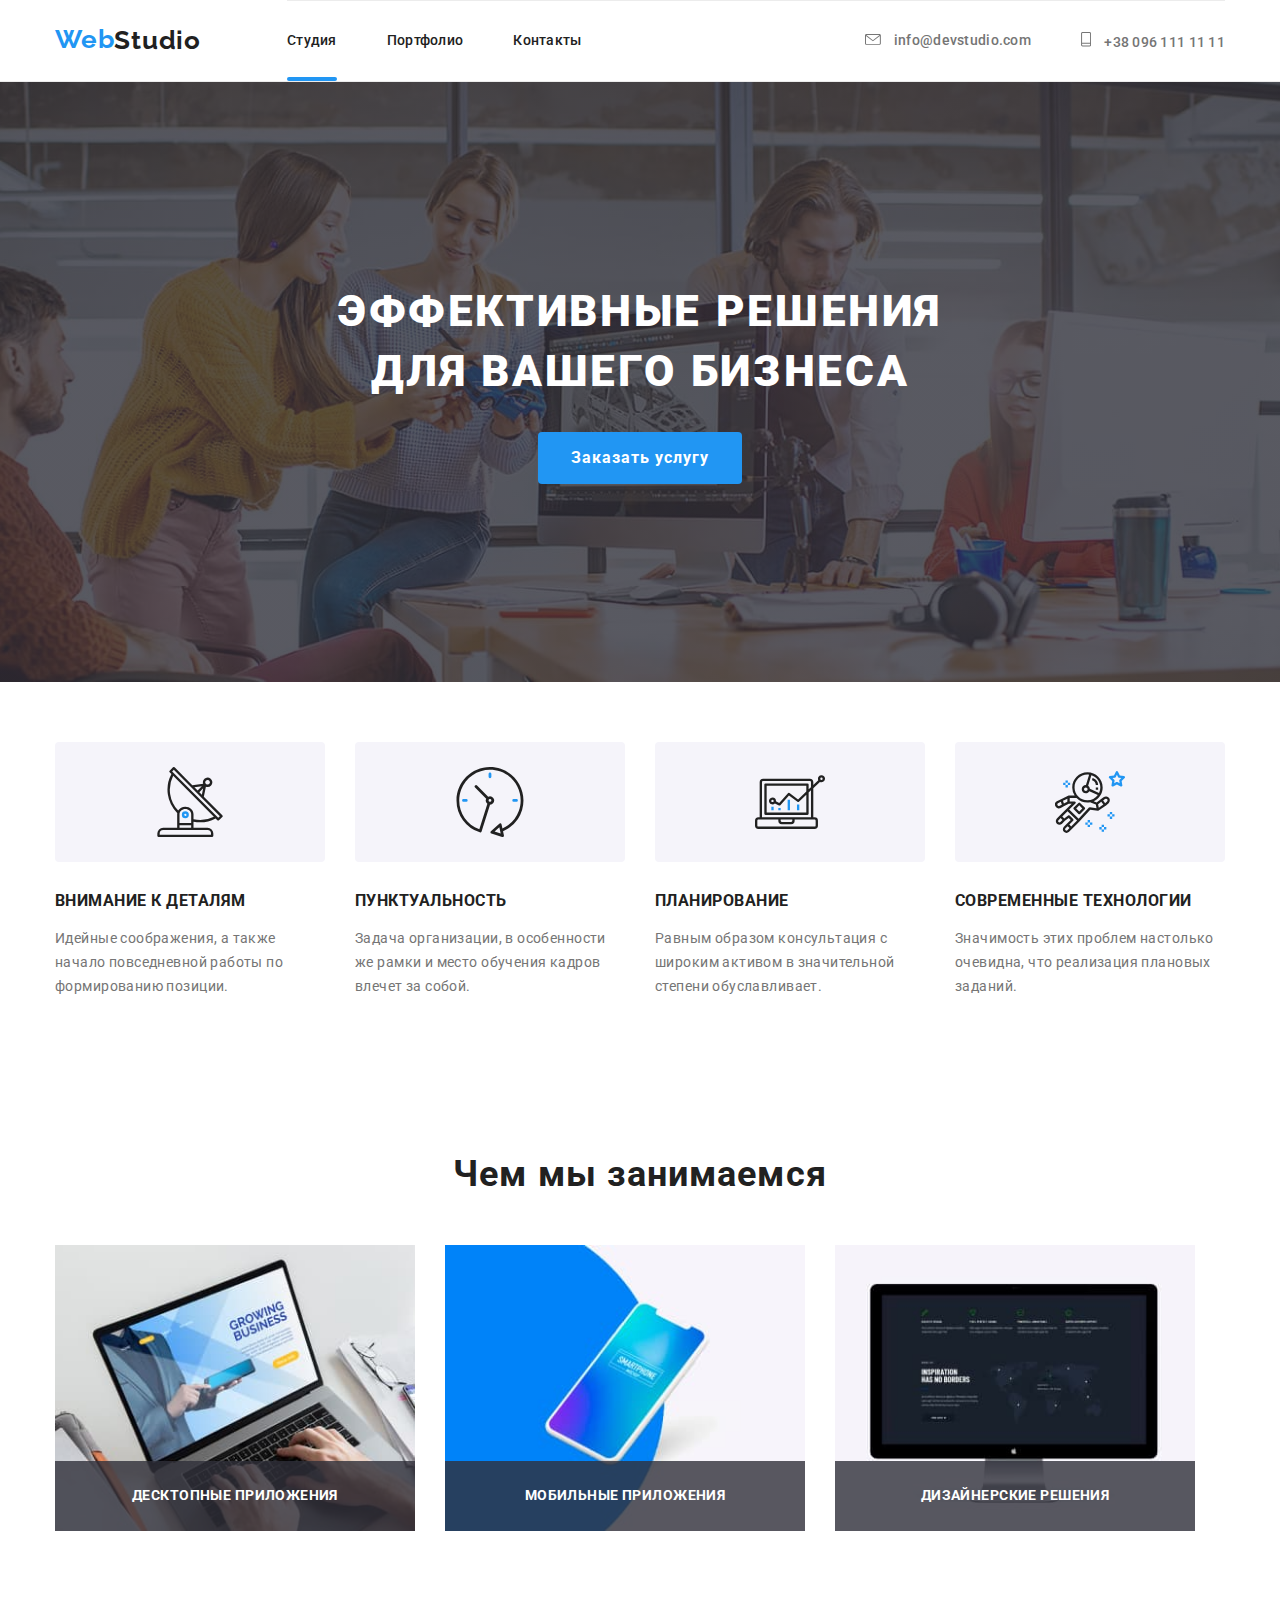
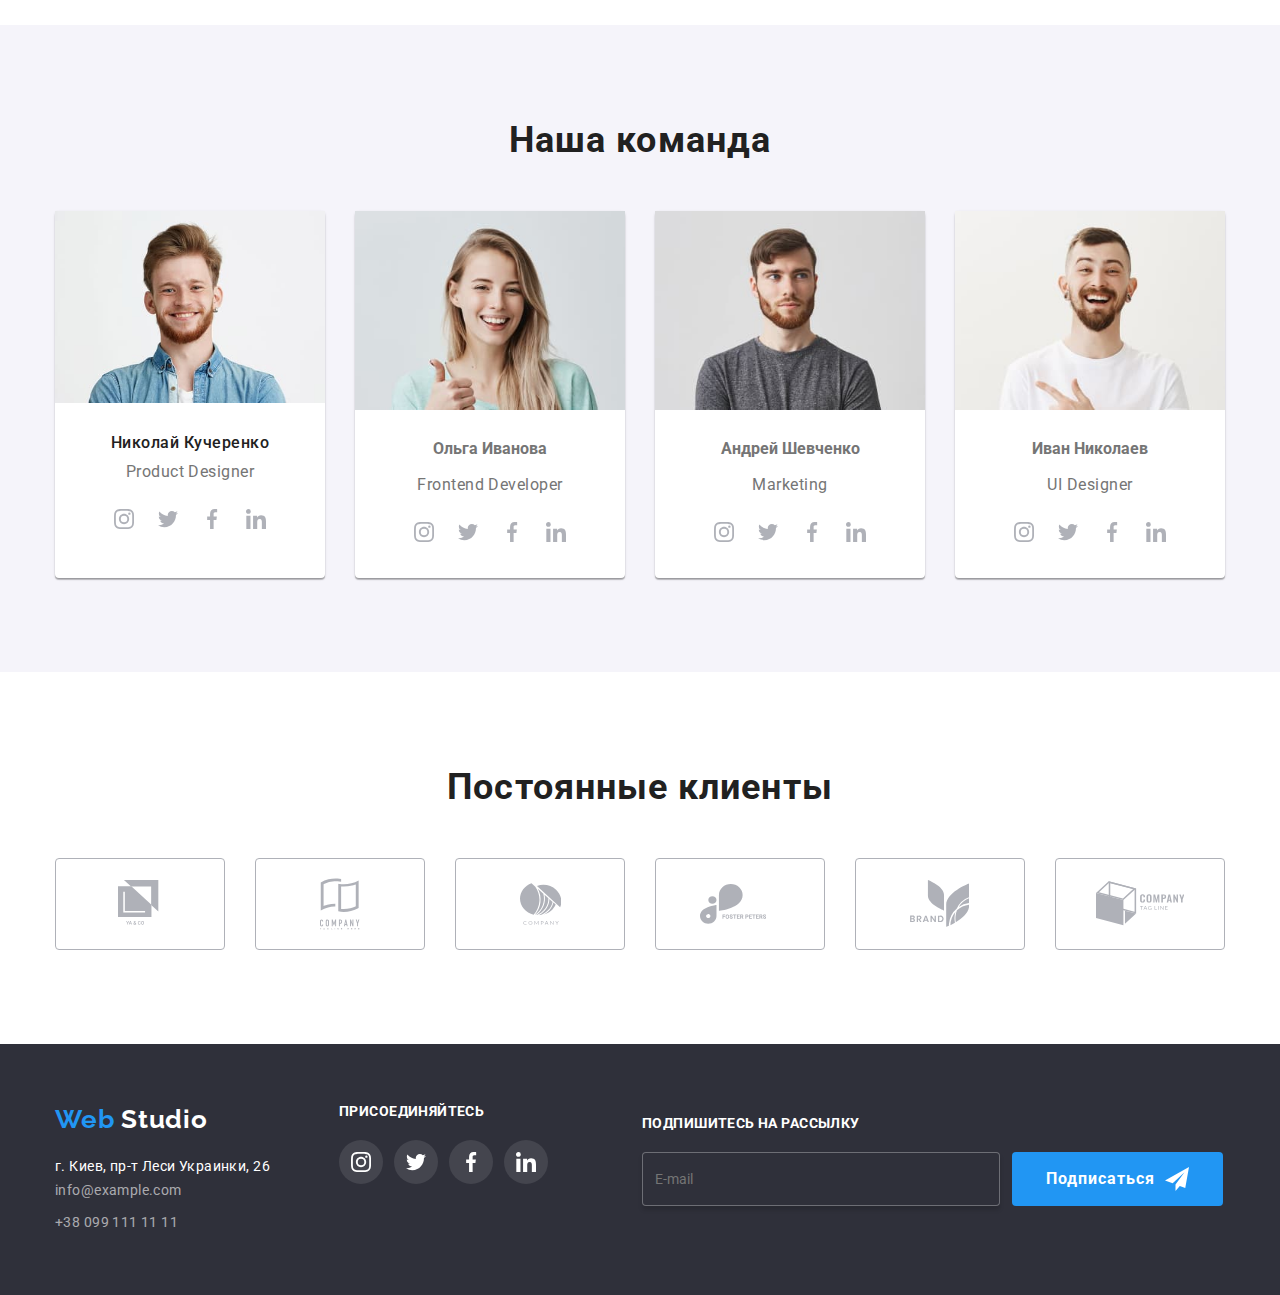
==== commit 09412a6b: "завершает написание адаптивной верстки и стилей" ====
--- a/index.html
+++ b/index.html
@@ -173,7 +173,7 @@
           <li class="team-name">
             <img
             srcset="
-              ./images/Nikolay-450.jpg 270w,
+              ./images/Nikolay-450.jpg 450w,
               ./images/Nikolay-354.jpg 540w,
               ./images/Nikolay-270.jpg 810w
             "
--- a/css/main.min.css
+++ b/css/main.min.css
@@ -1,2 +1,2 @@
-a{text-decoration:none}.container{margin:0;padding:0}@media screen and (min-width: 480px){.container{width:480px}}@media screen and (min-width: 768px){.container{width:768px}}@media screen and (min-width: 1200px){.container{width:1200px}}.list,.list-portfolio,.team-members{list-style:none;padding:0;margin:0;text-decoration:none}h2{margin:0}body{background-color:#fff;color:#757575;font-family:Roboto,sans-serif;font-weight:400;font-size:14px}.container{padding-left:15px;padding-right:15px;margin-left:auto;margin-right:auto}img{display:block;max-width:100%;height:auto}.page-header{position:relative;border-bottom:1px solid #ececec}.main-nav{display:-webkit-box;display:-ms-flexbox;display:flex;-webkit-box-pack:justify;-ms-flex-pack:justify;justify-content:space-between;-webkit-box-align:center;-ms-flex-align:center;align-items:center;min-height:60px}@media screen and (min-width: 768px){.main-nav{-webkit-box-pack:center;-ms-flex-pack:center;justify-content:center}}.logo-web{text-decoration:none;color:#2196F3;font-family:Raleway, sans-serif;font-style:normal;font-weight:700;font-size:26px;letter-spacing:0.03em}.logo-studio{text-decoration:none;font-family:Raleway, sans-serif;font-weight:700;font-size:26px;line-height:1.19;letter-spacing:0.03em}.logo{display:-webkit-box;display:-ms-flexbox;display:flex;color:#212121;font-family:Raleway, sans-serif;margin-right:86px;-webkit-transition:color 250ms cubic-bezier(0.4, 0, 0.2, 1);transition:color 250ms cubic-bezier(0.4, 0, 0.2, 1)}.logo:hover,.logo:focus{color:#2196F3}.menu-button{display:-webkit-inline-box;display:-ms-inline-flexbox;display:inline-flex;margin:0;padding:0;border:none;background-color:transparent;-webkit-transition:fill 250ms cubic-bezier(0.4, 0, 0.2, 1);transition:fill 250ms cubic-bezier(0.4, 0, 0.2, 1)}.menu-button:hover,.menu-button:focus{fill:#2196F3}@media screen and (min-width: 768px){.menu-button{display:none}}.menu-button .icon-cross{display:none}.menu-button.is-open .icon-cross{display:block}.menu-button.is-open .icon-menu{display:none}.menu-container{z-index:1;background-color:#fff;padding-top:60px;padding-bottom:60px;text-align:center;border-top:1px solid #ececec;-webkit-box-shadow:0px 1px 3px rgba(0,0,0,0.16),0px 2px 4px rgba(0,0,0,0.08),0px 4px 8px rgba(0,0,0,0.04);box-shadow:0px 1px 3px rgba(0,0,0,0.16),0px 2px 4px rgba(0,0,0,0.08),0px 4px 8px rgba(0,0,0,0.04)}@media screen and (max-width: 767px){.menu-container{display:none;position:absolute;top:100%;left:0;width:100%}}@media screen and (min-width: 768px){.menu-container{display:-webkit-box;display:-ms-flexbox;display:flex;-webkit-box-pack:justify;-ms-flex-pack:justify;justify-content:space-between;-webkit-box-flex:1;-ms-flex-positive:1;flex-grow:1;padding:0;-webkit-box-shadow:none;box-shadow:none}}@media screen and (max-width: 767px){.menu-container.is-open{display:block}}.site-nav{font-weight:500;font-size:18px;line-height:1.17;letter-spacing:0.02em}@media screen and (min-width: 768px){.site-nav{display:-webkit-box;display:-ms-flexbox;display:flex;font-size:14px;line-height:1.14}}.site-nav .item{margin-bottom:40px}@media screen and (min-width: 768px){.site-nav .item{margin-right:50px;margin-bottom:0;font-size:14px;line-height:1.14}}.link.current{position:relative;color:#2196F3}.link.current::after{position:absolute;display:block;content:'';bottom:0;width:100%;height:4px;background-color:#2196f3;border-radius:2px}.site-nav .link{display:inline-block;padding-top:12px;padding-bottom:12px;color:#212121;text-decoration:none;-webkit-transition:color 250ms cubic-bezier(0.4, 0, 0.2, 1);transition:color 250ms cubic-bezier(0.4, 0, 0.2, 1)}@media screen and (min-width: 768px){.site-nav .link{padding-top:32px;padding-bottom:32px}}.site-nav .link:hover,.site-nav .link:focus{color:#2196F3}.list-nav{font-weight:500;font-size:18px;line-height:1.17;letter-spacing:0.02em}@media screen and (max-width: 1199px) and (min-width: 768px){.list-nav{display:-webkit-box;display:-ms-flexbox;display:flex;-webkit-box-orient:vertical;-webkit-box-direction:normal;-ms-flex-direction:column;flex-direction:column;-ms-flex-item-align:center;align-self:center;font-size:12px;line-height:1.17;text-align:left}}@media screen and (min-width: 1200px){.list-nav{display:-webkit-box;display:-ms-flexbox;display:flex;-webkit-box-align:center;-ms-flex-align:center;align-items:center;font-size:14px;line-height:1.14}}.list-nav-link{display:block;margin-bottom:16px}@media screen and (min-width: 768px){.list-nav-link{margin-bottom:10px}}@media screen and (min-width: 1200px){.list-nav-link{margin-right:50px;margin-bottom:0}}.list-nav-link:last-child{margin-bottom:0}@media screen and (min-width: 1200px){.list-nav-link:last-child{margin-right:0}}.list-link{color:#757575;text-decoration:none;-webkit-transition:color 250ms cubic-bezier(0.4, 0, 0.2, 1),fill 250ms cubic-bezier(0.4, 0, 0.2, 1);transition:color 250ms cubic-bezier(0.4, 0, 0.2, 1),fill 250ms cubic-bezier(0.4, 0, 0.2, 1)}.header-mail,.header-phone{margin-right:10px;fill:currentColor}.section-hero{display:-webkit-box;display:-ms-flexbox;display:flex;-webkit-box-pack:center;-ms-flex-pack:center;justify-content:center;text-align:center;max-width:1600px;height:400px;margin-left:auto;margin-right:auto;padding-top:118px;padding-bottom:118px;background-image:-webkit-gradient(linear, left top, right top, from(rgba(47,48,58,0.8)), to(rgba(47,48,58,0.8))),url(../images/Header-480-X1.jpg);background-image:linear-gradient(to right, rgba(47,48,58,0.8), rgba(47,48,58,0.8)),url(../images/Header-480-X1.jpg);background-repeat:no-repeat;background-position:center;background-size:cover}@media screen and (min-device-pixel-ratio: 2), screen and (-webkit-min-device-pixel-ratio: 2), screen and (min-resolution: 192dpi), screen and (min-resolution: 2dppx){.section-hero{background-image:-webkit-gradient(linear, left top, right top, from(rgba(47,48,58,0.8)), to(rgba(47,48,58,0.8))),url(../images/Header-480-X2.jpg);background-image:linear-gradient(to right, rgba(47,48,58,0.8), rgba(47,48,58,0.8)),url(../images/Header-480-X2.jpg)}}@media screen and (min-width: 768px){.section-hero{background-image:-webkit-gradient(linear, left top, right top, from(rgba(47,48,58,0.8)), to(rgba(47,48,58,0.8))),url(../images/Header-768-X1.jpg);background-image:linear-gradient(to right, rgba(47,48,58,0.8), rgba(47,48,58,0.8)),url(../images/Header-768-X1.jpg)}}@media screen and (min-width: 768px) and (min-device-pixel-ratio: 2), screen and (min-width: 768px) and (-webkit-min-device-pixel-ratio: 2), screen and (min-width: 768px) and (min-resolution: 192dpi), screen and (min-width: 768px) and (min-resolution: 2dppx){.section-hero{background-image:-webkit-gradient(linear, left top, right top, from(rgba(47,48,58,0.8)), to(rgba(47,48,58,0.8))),url(../images/Header-768-X2.jpg);background-image:linear-gradient(to right, rgba(47,48,58,0.8), rgba(47,48,58,0.8)),url(../images/Header-768-X2.jpg)}}@media screen and (min-width: 1200px){.section-hero{height:600px;padding-top:200px;background-image:-webkit-gradient(linear, left top, right top, from(rgba(47,48,58,0.8)), to(rgba(47,48,58,0.8))),url(../images/Header-1200-X1.jpg);background-image:linear-gradient(to right, rgba(47,48,58,0.8), rgba(47,48,58,0.8)),url(../images/Header-1200-X1.jpg)}}@media screen and (min-width: 1200px) and (min-device-pixel-ratio: 2), screen and (min-width: 1200px) and (-webkit-min-device-pixel-ratio: 2), screen and (min-width: 1200px) and (min-resolution: 192dpi), screen and (min-width: 1200px) and (min-resolution: 2dppx){.section-hero{background-image:-webkit-gradient(linear, left top, right top, from(rgba(47,48,58,0.8)), to(rgba(47,48,58,0.8))),url(../images/Header-1200-X2.jpg);background-image:linear-gradient(to right, rgba(47,48,58,0.8), rgba(47,48,58,0.8)),url(../images/Header-1200-X2.jpg)}}.hero-tittle{margin-top:0;margin-bottom:30px;color:#fff;font-weight:900;font-size:26px;line-height:1.62;letter-spacing:0.06em;text-transform:uppercase}@media screen and (min-width: 1200px){.hero-tittle{font-size:44px;line-height:1.36}}.hero-button{display:inline-block;border:1px solid transparent;border-radius:4px;min-width:200px;padding:10px 32px;color:#fff;background-color:#2196F3;font-weight:700;font-size:16px;line-height:1.88;text-decoration:none;letter-spacing:0.06em;text-align:center}.hero-button:hover,.hero-button:focus{color:#212121;background-color:#fff;cursor:pointer}.backdrop{position:fixed;top:0;left:0;width:100%;height:100%;background-color:rgba(0,0,0,0.2);padding:93px 15px;opacity:1;-webkit-transition:opacity 250ms cubic-bezier(0.4, 0, 0.2, 1);transition:opacity 250ms cubic-bezier(0.4, 0, 0.2, 1);z-index:999;overflow-y:scroll}@media screen and (min-width: 768px){.backdrop{padding:208px 159px}}.backdrop.is-hidden{opacity:0;pointer-events:none}.modal{position:relative;padding:40px;background:#fff;-webkit-box-shadow:0px 2px 1px rgba(0,0,0,0.2),0px 1px 1px rgba(0,0,0,0.14),0px 1px 3px rgba(0,0,0,0.12);box-shadow:0px 2px 1px rgba(0,0,0,0.2),0px 1px 1px rgba(0,0,0,0.14),0px 1px 3px rgba(0,0,0,0.12);border-radius:4px}@media screen and (min-width: 1200px){.modal{position:absolute;top:50%;left:50%;-webkit-transform:translate(-50%, -50%);transform:translate(-50%, -50%)}}.modal-close{position:absolute;top:0;right:0;display:-webkit-box;display:-ms-flexbox;display:flex;width:30px;height:30px;background-color:#fff;border:none;border-radius:50%;-webkit-box-shadow:0px 2px 1px rgba(0,0,0,0.2),0px 1px 1px rgba(0,0,0,0.14),0px 1px 3px rgba(0,0,0,0.12);box-shadow:0px 2px 1px rgba(0,0,0,0.2),0px 1px 1px rgba(0,0,0,0.14),0px 1px 3px rgba(0,0,0,0.12);-webkit-transform:translate(10px, -10px);transform:translate(10px, -10px)}.form{-webkit-box-sizing:border-box;box-sizing:border-box;margin-top:0px;margin-left:auto;margin-right:auto}.title-form{margin:40px 40px 30px 40px;color:#212121;font-size:20px;line-height:1.15;text-align:center;letter-spacing:0.03em}.form-field{position:relative;display:-webkit-box;display:-ms-flexbox;display:flex;-webkit-box-orient:vertical;-webkit-box-direction:normal;-ms-flex-direction:column;flex-direction:column;margin-bottom:28px;width:90%;margin-left:auto;margin-right:auto}.form-input:focus+.form-subname,.form-input:not(:placeholder-shown)+.form-subname{-webkit-transform:translate(-35px, -40px);transform:translate(-35px, -40px);color:#2196F3}.textarea:focus+.form-subname,.textarea:not(:placeholder-shown)+.form-subname{-webkit-transform:translate(-35px, -20px);transform:translate(-35px, -20px);color:#2196F3}.form-input:focus,.form-input:not(:placeholder-shown),.textarea:focus,.textarea:not(:placeholder-shown){outline:none;border:1px solid #2196F3}.form-input,textarea{border:1px solid rgba(33,33,33,0.2);-webkit-box-sizing:border-box;box-sizing:border-box;border-radius:4px;padding-left:42px;padding-top:12px;padding-bottom:12px}.textarea{padding-left:16px}.form-subname{position:absolute;top:50%;left:42px;-webkit-transform:translateY(-50%);transform:translateY(-50%);font-weight:400;font-size:14px;line-height:1.14;letter-spacing:0.01em;color:#757575;-webkit-transition:-webkit-transform 250ms cubic-bezier(0.4, 0, 0.2, 1);transition:-webkit-transform 250ms cubic-bezier(0.4, 0, 0.2, 1);transition:transform 250ms cubic-bezier(0.4, 0, 0.2, 1);transition:transform 250ms cubic-bezier(0.4, 0, 0.2, 1), -webkit-transform 250ms cubic-bezier(0.4, 0, 0.2, 1)}.form-icon{position:absolute;top:50%;left:18px;-webkit-transform:translateY(-50%);transform:translateY(-50%);background-size:contain;background-position:center;-webkit-transition:-webkit-transform 250ms cubic-bezier(0.4, 0, 0.2, 1);transition:-webkit-transform 250ms cubic-bezier(0.4, 0, 0.2, 1);transition:transform 250ms cubic-bezier(0.4, 0, 0.2, 1);transition:transform 250ms cubic-bezier(0.4, 0, 0.2, 1), -webkit-transform 250ms cubic-bezier(0.4, 0, 0.2, 1)}.form-input:focus ~ .form-icon{fill:#2196F3}.textarea{resize:none;min-height:120px;max-height:150px}.textarea+.form-subname{top:0;-webkit-transform:translate(-16px, 12px);transform:translate(-16px, 12px)}.licence{display:-webkit-box;display:-ms-flexbox;display:flex;-webkit-box-align:center;-ms-flex-align:center;align-items:center;margin-bottom:30px;width:448px;margin-left:auto;margin-right:auto}.checkbox{position:absolute;width:1px;height:1px;margin:-1px;border:0;padding:0;clip:rect(0 0 0 0);overflow:hidden}.checkbox-icon{margin-right:8px;display:inline-block;width:16px;height:15px;border:1px solid #212121;border-radius:4px;cursor:pointer}.checkbox:checked+.checkbox-icon{background-image:url("../images/icon-check.svg");background-color:#2196F3;background-size:contain;background-origin:border-box;border-color:#2196F3}.licence-input{width:448px;letter-spacing:0.03em;font-size:14px;line-height:1.71}.licence-input a{color:#2196F3}.submit{display:-webkit-box;display:-ms-flexbox;display:flex;-webkit-box-pack:center;-ms-flex-pack:center;justify-content:center}.form-close{position:absolute;top:50%;right:30%;-webkit-transform:translateY(-50%);transform:translateY(-50%);background-size:contain;background-position:center;cursor:pointer;-webkit-transition:-webkit-transform 250ms cubic-bezier(0.4, 0, 0.2, 1);transition:-webkit-transform 250ms cubic-bezier(0.4, 0, 0.2, 1);transition:transform 250ms cubic-bezier(0.4, 0, 0.2, 1);transition:transform 250ms cubic-bezier(0.4, 0, 0.2, 1), -webkit-transform 250ms cubic-bezier(0.4, 0, 0.2, 1)}.form-close:hover{-webkit-transform:rotate(180deg);transform:rotate(180deg)}.advantegies{padding-top:60px;padding-bottom:60px}@media screen and (min-width: 480px){.container{width:480px}}@media screen and (min-width: 768px){.container{width:768px}}@media screen and (min-width: 1200px){.container{width:1200px}}.main-advantegies{margin:-15px}@media screen and (min-width: 768px){.main-advantegies{display:-webkit-box;display:-ms-flexbox;display:flex;-ms-flex-wrap:wrap;flex-wrap:wrap}}.advabtagies-item{text-align:center;margin:15px}@media screen and (min-width: 768px){.advabtagies-item{text-align:start;width:calc((100% - 4 * 15px) / 2)}}@media screen and (min-width: 1200px){.advabtagies-item{width:calc((100% - 8 * 15px) / 4)}}.advantegies-container{display:-webkit-box;display:-ms-flexbox;display:flex;-webkit-box-pack:center;-ms-flex-pack:center;justify-content:center;-webkit-box-align:center;-ms-flex-align:center;align-items:center;width:100%;height:120px;margin-bottom:30px;background-color:#F5F4FA;border-radius:4px}.advabtagies-icon{width:70px;height:70px}.section-title{color:#212121;font-weight:700;line-height:1,14;letter-spacing:0.03em;text-transform:uppercase}@media screen and (max-width: 767px){.section-title{text-align:center}}.list-information{text-align:start;margin:0;font-size:14px;line-height:1.71;letter-spacing:0.03em}@media screen and (max-width: 1199px){.container-our-works{display:none}}@media screen and (min-width: 1200px){.container-our-works{padding-top:94px;padding-bottom:94px}}.section-title-team{margin-bottom:50px;color:#212121;font-weight:700;font-size:36px;line-height:1.17;text-align:center;letter-spacing:0.03em}.list-works{display:-webkit-box;display:-ms-flexbox;display:flex}.our-works{position:relative;width:calc((100% - 60px) / 3);margin-right:30px}.section-hero-variants{position:absolute;bottom:0;width:100%;margin:0;padding-top:27px;padding-bottom:27px;color:#fff;background-color:rgba(47,48,58,0.8);font-weight:700;font-size:14px;line-height:1.14;letter-spacing:0.03em;text-transform:uppercase;text-align:center}.our-team{background-color:#F5F4FA;padding-top:60px;padding-bottom:60px}@media screen and (min-width: 1200px){.our-team{padding-top:94px;padding-bottom:94px}}.section-title-team{margin-top:0;margin-bottom:30px;color:#212121;font-weight:700;font-size:28px;line-height:1.18;text-align:center;letter-spacing:0.03em}@media screen and (min-width: 1200px){.section-title-team{margin-bottom:50px;font-size:36px;line-height:1.17}}.team-members{margin:-15px}@media screen and (min-width: 768px){.team-members{display:-webkit-box;display:-ms-flexbox;display:flex;-ms-flex-wrap:wrap;flex-wrap:wrap}}.team-name{text-align:center;padding-bottom:24px;background-color:#fff;-webkit-box-shadow:0px 2px 1px rgba(0,0,0,0.2),0px 1px 1px rgba(0,0,0,0.14),0px 1px 3px rgba(0,0,0,0.12);box-shadow:0px 2px 1px rgba(0,0,0,0.2),0px 1px 1px rgba(0,0,0,0.14),0px 1px 3px rgba(0,0,0,0.12);border-radius:4px}@media screen and (min-width: 768px){.team-name{width:calc((100% - 4 * 15px) / 2);margin:15px}}@media screen and (min-width: 1200px){.team-name{width:calc((100% - 8 * 15px) / 4)}}@media screen and (max-width: 767px){.team-name:not(:last-child){margin-bottom:30px}}.team-foto{margin-bottom:30px;width:100%}.team-subname{margin:0;margin-bottom:10px;color:#212121;font-weight:500;font-size:16px;line-height:1.19;letter-spacing:0.03em}.team-job{margin-top:0;margin-bottom:16px;font-size:16px;line-height:1.19;letter-spacing:0.03em}.team-icon{width:44px;height:44px}.link-social{display:-webkit-box;display:-ms-flexbox;display:flex;width:44px;height:44px;-webkit-box-pack:center;-ms-flex-pack:center;justify-content:center;-webkit-box-align:center;-ms-flex-align:center;align-items:center;border-radius:50%;fill:#AFB1B8;-webkit-transition:background-color 250ms cubic-bezier(0.4, 0, 0.2, 1),fill 250ms cubic-bezier(0.4, 0, 0.2, 1);transition:background-color 250ms cubic-bezier(0.4, 0, 0.2, 1),fill 250ms cubic-bezier(0.4, 0, 0.2, 1)}.link-social:hover,.link-social:focus{background-color:#2196F3;fill:#fff}.link-icon{width:20px;height:20px}.icon{display:-webkit-box;display:-ms-flexbox;display:flex;-webkit-box-pack:center;-ms-flex-pack:center;justify-content:center}.main-clients{padding-top:60px;padding-bottom:60px}@media screen and (min-width: 1200px){.main-clients{padding-top:94px;padding-bottom:94px}}.permanent-clients{display:-webkit-box;display:-ms-flexbox;display:flex;-webkit-box-pack:center;-ms-flex-pack:center;justify-content:center;-ms-flex-wrap:wrap;flex-wrap:wrap;margin:-15px}.permanent-clients li{margin:15px;width:calc((100% - 4 * 15px) / 2);fill:#afb1b8;border:1px solid #afb1b8;border-radius:4px;-webkit-transition:border 250ms cubic-bezier(0.4, 0, 0.2, 1),fill 250ms cubic-bezier(0.4, 0, 0.2, 1);transition:border 250ms cubic-bezier(0.4, 0, 0.2, 1),fill 250ms cubic-bezier(0.4, 0, 0.2, 1)}@media screen and (min-width: 768px){.permanent-clients li{width:calc((100% - 6 * 15px) / 3)}}@media screen and (min-width: 1200px){.permanent-clients li{width:calc((100% - 12 * 15px) / 6)}}.clients-link{display:-webkit-box;display:-ms-flexbox;display:flex;-webkit-box-pack:center;-ms-flex-pack:center;justify-content:center;-webkit-box-align:center;-ms-flex-align:center;align-items:center;height:90px;fill:inherit}.clients-link:hover,.clients-link:focus{fill:#2196F3;border:1px solid #2196F3}footer{padding-top:60px;padding-bottom:60px;background-color:#2f303a}.footer-container{text-align:center}@media screen and (min-width: 1200px){.footer-container{display:-webkit-box;display:-ms-flexbox;display:flex;text-align:start;-webkit-box-align:baseline;-ms-flex-align:baseline;align-items:baseline}}@media screen and (max-width: 1199px) and (min-width: 768px){.nav-footer{display:-webkit-box;display:-ms-flexbox;display:flex;-webkit-box-align:baseline;-ms-flex-align:baseline;align-items:baseline;-ms-flex-pack:distribute;justify-content:space-around;margin-bottom:60px}}@media screen and (min-width: 1200px){.nav-footer{display:-webkit-box;display:-ms-flexbox;display:flex;-webkit-box-pack:center;-ms-flex-pack:center;justify-content:center}}@media screen and (max-width: 767px){.address-container{margin-bottom:60px}}@media screen and (min-width: 1200px){.address-container{margin-right:69px}}.logo-studio-footer{color:#fff;font-style:normal}.footer-logo{display:-webkit-box;display:-ms-flexbox;display:flex;margin-bottom:20px;text-decoration:none;font-family:Raleway, sans-serif;font-weight:700;font-size:26px;line-height:1.19;letter-spacing:0.03em}.address{color:#fff;font-style:normal;font-size:14px;line-height:1.71;letter-spacing:0.03em}.footer-adress{margin:0;margin-bottom:8px}.footer-link-adress,.footer-link{display:block;color:rgba(255,255,255,0.6);margin-bottom:8px;text-decoration:none}.footer-link{margin-bottom:0}.footer-social-link{margin-bottom:60px}@media screen and (min-width: 768px){.footer-social-link{margin-bottom:0}}@media screen and (min-width: 1200px){.footer-social-link{margin-right:94px}}.social-links{display:-webkit-box;display:-ms-flexbox;display:flex;-webkit-box-pack:center;-ms-flex-pack:center;justify-content:center}.team-icon.end{margin-right:11px}.team-icon.end:last-child{margin-right:0}.link-social.end{display:-webkit-box;display:-ms-flexbox;display:flex;-webkit-box-pack:center;-ms-flex-pack:center;justify-content:center;-webkit-box-align:center;-ms-flex-align:center;align-items:center;width:44px;height:44px;border-radius:50%;background:rgba(255,255,255,0.1);-webkit-transition:background-color 250ms cubic-bezier(0.4, 0, 0.2, 1);transition:background-color 250ms cubic-bezier(0.4, 0, 0.2, 1)}.link-social.end:hover,.link-social.end:focus{background-color:#2196F3}.link-icon.end{fill:#fff}@media screen and (min-width: 1200px){.form-signature{display:-webkit-box;display:-ms-flexbox;display:flex}}.footer-tittle{display:block;margin-bottom:20px;color:#fff;font-size:14px;line-height:1.14;letter-spacing:0.03em;text-transform:uppercase}.footer-input{width:100%;padding:18px 12px;color:rgba(255,255,255,0.6);background-color:#2f303a;border:1px solid rgba(255,255,255,0.3);-webkit-box-shadow:0px 4px 4px rgba(0,0,0,0.15);box-shadow:0px 4px 4px rgba(0,0,0,0.15);border-radius:4px}@media screen and (max-width: 1199px){.footer-input{max-width:450px;margin-bottom:20px}}@media screen and (min-width: 1200px){.footer-input{width:358px;margin-right:12px}}.button{display:-webkit-inline-box;display:-ms-inline-flexbox;display:inline-flex;-webkit-box-align:center;-ms-flex-align:center;align-items:center;border-radius:4px;padding:10px 32px;text-decoration:none;border-color:transparent;min-width:200px;margin:0;color:#fff;background-color:#2196F3;font-weight:700;font-size:16px;line-height:1.87;align-items:center;text-align:center;letter-spacing:0.06em;-webkit-transition:background-color 250ms cubic-bezier(0.4, 0, 0.2, 1),color 250ms cubic-bezier(0.4, 0, 0.2, 1);transition:background-color 250ms cubic-bezier(0.4, 0, 0.2, 1),color 250ms cubic-bezier(0.4, 0, 0.2, 1)}.button:hover,.button:focus{color:#212121;background-color:#fff}.signature::after{content:"";width:24px;height:24px;background-image:url(../images/icon-send.svg);background-size:contain;background-position:center;margin-left:10px}@media screen and (max-width: 1199px){.signature{margin:auto}}
+a{text-decoration:none}.container{margin:0;padding:0}@media screen and (min-width: 480px){.container{width:480px}}@media screen and (min-width: 768px){.container{width:768px}}@media screen and (min-width: 1200px){.container{width:1200px}}.list,.list-portfolio,.team-members{list-style:none;padding:0;margin:0;text-decoration:none}h2{margin:0}body{background-color:#fff;color:#757575;font-family:Roboto,sans-serif;font-weight:400;font-size:14px}.container{padding-left:15px;padding-right:15px;margin-left:auto;margin-right:auto}img{display:block;max-width:100%;height:auto}.page-header{position:relative;border-bottom:1px solid #ececec}.main-nav{display:-webkit-box;display:-ms-flexbox;display:flex;-webkit-box-pack:justify;-ms-flex-pack:justify;justify-content:space-between;-webkit-box-align:center;-ms-flex-align:center;align-items:center;min-height:60px}@media screen and (min-width: 768px){.main-nav{-webkit-box-pack:center;-ms-flex-pack:center;justify-content:center}}.logo-web{text-decoration:none;color:#2196F3;font-family:Raleway, sans-serif;font-style:normal;font-weight:700;font-size:26px;letter-spacing:0.03em}.logo-studio{text-decoration:none;font-family:Raleway, sans-serif;font-weight:700;font-size:26px;line-height:1.19;letter-spacing:0.03em}.logo{display:-webkit-box;display:-ms-flexbox;display:flex;color:#212121;font-family:Raleway, sans-serif;margin-right:86px;-webkit-transition:color 250ms cubic-bezier(0.4, 0, 0.2, 1);transition:color 250ms cubic-bezier(0.4, 0, 0.2, 1)}.logo:hover,.logo:focus{color:#2196F3}.menu-button{display:-webkit-inline-box;display:-ms-inline-flexbox;display:inline-flex;margin:0;padding:0;border:none;background-color:transparent;-webkit-transition:fill 250ms cubic-bezier(0.4, 0, 0.2, 1);transition:fill 250ms cubic-bezier(0.4, 0, 0.2, 1)}.menu-button:hover,.menu-button:focus{fill:#2196F3}@media screen and (min-width: 768px){.menu-button{display:none}}.menu-button .icon-cross{display:none}.menu-button.is-open .icon-cross{display:block}.menu-button.is-open .icon-menu{display:none}.menu-container{z-index:1;background-color:#fff;padding-top:60px;padding-bottom:60px;text-align:center;border-top:1px solid #ececec;-webkit-box-shadow:0px 1px 3px rgba(0,0,0,0.16),0px 2px 4px rgba(0,0,0,0.08),0px 4px 8px rgba(0,0,0,0.04);box-shadow:0px 1px 3px rgba(0,0,0,0.16),0px 2px 4px rgba(0,0,0,0.08),0px 4px 8px rgba(0,0,0,0.04)}@media screen and (max-width: 767px){.menu-container{display:none;position:absolute;top:100%;left:0;width:100%}}@media screen and (min-width: 768px){.menu-container{display:-webkit-box;display:-ms-flexbox;display:flex;-webkit-box-pack:justify;-ms-flex-pack:justify;justify-content:space-between;-webkit-box-flex:1;-ms-flex-positive:1;flex-grow:1;padding:0;-webkit-box-shadow:none;box-shadow:none}}@media screen and (max-width: 767px){.menu-container.is-open{display:block}}.site-nav{font-weight:500;font-size:18px;line-height:1.17;letter-spacing:0.02em}@media screen and (min-width: 768px){.site-nav{display:-webkit-box;display:-ms-flexbox;display:flex;font-size:14px;line-height:1.14}}.site-nav .item{margin-bottom:40px}@media screen and (min-width: 768px){.site-nav .item{margin-right:50px;margin-bottom:0;font-size:14px;line-height:1.14}}.link.current{position:relative;color:#2196F3}.link.current::after{position:absolute;display:block;content:'';bottom:0;width:100%;height:4px;background-color:#2196f3;border-radius:2px}.site-nav .link{display:inline-block;padding-top:12px;padding-bottom:12px;color:#212121;text-decoration:none;-webkit-transition:color 250ms cubic-bezier(0.4, 0, 0.2, 1);transition:color 250ms cubic-bezier(0.4, 0, 0.2, 1)}@media screen and (min-width: 768px){.site-nav .link{padding-top:32px;padding-bottom:32px}}.site-nav .link:hover,.site-nav .link:focus{color:#2196F3}.list-nav{font-weight:500;font-size:18px;line-height:1.17;letter-spacing:0.02em}@media screen and (max-width: 1199px) and (min-width: 768px){.list-nav{display:-webkit-box;display:-ms-flexbox;display:flex;-webkit-box-orient:vertical;-webkit-box-direction:normal;-ms-flex-direction:column;flex-direction:column;-ms-flex-item-align:center;align-self:center;font-size:12px;line-height:1.17;text-align:left}}@media screen and (min-width: 1200px){.list-nav{display:-webkit-box;display:-ms-flexbox;display:flex;-webkit-box-align:center;-ms-flex-align:center;align-items:center;font-size:14px;line-height:1.14}}.list-nav-link{display:block;margin-bottom:16px}@media screen and (min-width: 768px){.list-nav-link{margin-bottom:10px}}@media screen and (min-width: 1200px){.list-nav-link{margin-right:50px;margin-bottom:0}}.list-nav-link:last-child{margin-bottom:0}@media screen and (min-width: 1200px){.list-nav-link:last-child{margin-right:0}}.list-link{color:#757575;text-decoration:none;-webkit-transition:color 250ms cubic-bezier(0.4, 0, 0.2, 1),fill 250ms cubic-bezier(0.4, 0, 0.2, 1);transition:color 250ms cubic-bezier(0.4, 0, 0.2, 1),fill 250ms cubic-bezier(0.4, 0, 0.2, 1)}.list-link:hover,.list-link:focus{fill:#2196F3;color:#2196F3}.header-mail,.header-phone{margin-right:10px;fill:currentColor}.section-hero{display:-webkit-box;display:-ms-flexbox;display:flex;-webkit-box-pack:center;-ms-flex-pack:center;justify-content:center;text-align:center;max-width:1600px;height:400px;margin-left:auto;margin-right:auto;padding-top:118px;padding-bottom:118px;background-image:-webkit-gradient(linear, left top, right top, from(rgba(47,48,58,0.8)), to(rgba(47,48,58,0.8))),url(../images/Header-480-X1.jpg);background-image:linear-gradient(to right, rgba(47,48,58,0.8), rgba(47,48,58,0.8)),url(../images/Header-480-X1.jpg);background-repeat:no-repeat;background-position:center;background-size:cover}@media screen and (min-device-pixel-ratio: 2), screen and (-webkit-min-device-pixel-ratio: 2), screen and (min-resolution: 192dpi), screen and (min-resolution: 2dppx){.section-hero{background-image:-webkit-gradient(linear, left top, right top, from(rgba(47,48,58,0.8)), to(rgba(47,48,58,0.8))),url(../images/Header-480-X2.jpg);background-image:linear-gradient(to right, rgba(47,48,58,0.8), rgba(47,48,58,0.8)),url(../images/Header-480-X2.jpg)}}@media screen and (min-width: 768px){.section-hero{background-image:-webkit-gradient(linear, left top, right top, from(rgba(47,48,58,0.8)), to(rgba(47,48,58,0.8))),url(../images/Header-768-X1.jpg);background-image:linear-gradient(to right, rgba(47,48,58,0.8), rgba(47,48,58,0.8)),url(../images/Header-768-X1.jpg)}}@media screen and (min-width: 768px) and (min-device-pixel-ratio: 2), screen and (min-width: 768px) and (-webkit-min-device-pixel-ratio: 2), screen and (min-width: 768px) and (min-resolution: 192dpi), screen and (min-width: 768px) and (min-resolution: 2dppx){.section-hero{background-image:-webkit-gradient(linear, left top, right top, from(rgba(47,48,58,0.8)), to(rgba(47,48,58,0.8))),url(../images/Header-768-X2.jpg);background-image:linear-gradient(to right, rgba(47,48,58,0.8), rgba(47,48,58,0.8)),url(../images/Header-768-X2.jpg)}}@media screen and (min-width: 1200px){.section-hero{height:600px;padding-top:200px;background-image:-webkit-gradient(linear, left top, right top, from(rgba(47,48,58,0.8)), to(rgba(47,48,58,0.8))),url(../images/Header-1200-X1.jpg);background-image:linear-gradient(to right, rgba(47,48,58,0.8), rgba(47,48,58,0.8)),url(../images/Header-1200-X1.jpg)}}@media screen and (min-width: 1200px) and (min-device-pixel-ratio: 2), screen and (min-width: 1200px) and (-webkit-min-device-pixel-ratio: 2), screen and (min-width: 1200px) and (min-resolution: 192dpi), screen and (min-width: 1200px) and (min-resolution: 2dppx){.section-hero{background-image:-webkit-gradient(linear, left top, right top, from(rgba(47,48,58,0.8)), to(rgba(47,48,58,0.8))),url(../images/Header-1200-X2.jpg);background-image:linear-gradient(to right, rgba(47,48,58,0.8), rgba(47,48,58,0.8)),url(../images/Header-1200-X2.jpg)}}.hero-tittle{margin-top:0;margin-bottom:30px;color:#fff;font-weight:900;font-size:26px;line-height:1.62;letter-spacing:0.06em;text-transform:uppercase}@media screen and (min-width: 1200px){.hero-tittle{font-size:44px;line-height:1.36}}.hero-button{display:inline-block;border:1px solid transparent;border-radius:4px;min-width:200px;padding:10px 32px;color:#fff;background-color:#2196F3;font-weight:700;font-size:16px;line-height:1.88;text-decoration:none;letter-spacing:0.06em;text-align:center}.hero-button:hover,.hero-button:focus{color:#212121;background-color:#fff;cursor:pointer}.backdrop{position:fixed;top:0;left:0;width:100%;height:100%;background-color:rgba(0,0,0,0.2);padding:93px 15px;opacity:1;-webkit-transition:opacity 250ms cubic-bezier(0.4, 0, 0.2, 1);transition:opacity 250ms cubic-bezier(0.4, 0, 0.2, 1);z-index:999;overflow-y:scroll}@media screen and (min-width: 768px){.backdrop{padding:208px 159px}}.backdrop.is-hidden{opacity:0;pointer-events:none}.modal{position:relative;padding:40px;background:#fff;-webkit-box-shadow:0px 2px 1px rgba(0,0,0,0.2),0px 1px 1px rgba(0,0,0,0.14),0px 1px 3px rgba(0,0,0,0.12);box-shadow:0px 2px 1px rgba(0,0,0,0.2),0px 1px 1px rgba(0,0,0,0.14),0px 1px 3px rgba(0,0,0,0.12);border-radius:4px}@media screen and (min-width: 1200px){.modal{position:absolute;top:50%;left:50%;-webkit-transform:translate(-50%, -50%);transform:translate(-50%, -50%)}}.modal-close{position:absolute;top:0;right:0;display:-webkit-box;display:-ms-flexbox;display:flex;width:30px;height:30px;background-color:#fff;border:none;border-radius:50%;-webkit-box-shadow:0px 2px 1px rgba(0,0,0,0.2),0px 1px 1px rgba(0,0,0,0.14),0px 1px 3px rgba(0,0,0,0.12);box-shadow:0px 2px 1px rgba(0,0,0,0.2),0px 1px 1px rgba(0,0,0,0.14),0px 1px 3px rgba(0,0,0,0.12);-webkit-transform:translate(10px, -10px);transform:translate(10px, -10px)}.form{-webkit-box-sizing:border-box;box-sizing:border-box;margin-top:0px;margin-left:auto;margin-right:auto}.title-form{margin:40px 40px 30px 40px;color:#212121;font-size:20px;line-height:1.15;text-align:center;letter-spacing:0.03em}.form-field{position:relative;display:-webkit-box;display:-ms-flexbox;display:flex;-webkit-box-orient:vertical;-webkit-box-direction:normal;-ms-flex-direction:column;flex-direction:column;margin-bottom:28px;width:90%;margin-left:auto;margin-right:auto}.form-input:focus+.form-subname,.form-input:not(:placeholder-shown)+.form-subname{-webkit-transform:translate(-35px, -40px);transform:translate(-35px, -40px);color:#2196F3}.textarea:focus+.form-subname,.textarea:not(:placeholder-shown)+.form-subname{-webkit-transform:translate(-35px, -20px);transform:translate(-35px, -20px);color:#2196F3}.form-input:focus,.form-input:not(:placeholder-shown),.textarea:focus,.textarea:not(:placeholder-shown){outline:none;border:1px solid #2196F3}.form-input,textarea{border:1px solid rgba(33,33,33,0.2);-webkit-box-sizing:border-box;box-sizing:border-box;border-radius:4px;padding-left:42px;padding-top:12px;padding-bottom:12px}.textarea{padding-left:16px}.form-subname{position:absolute;top:50%;left:42px;-webkit-transform:translateY(-50%);transform:translateY(-50%);font-weight:400;font-size:14px;line-height:1.14;letter-spacing:0.01em;color:#757575;-webkit-transition:-webkit-transform 250ms cubic-bezier(0.4, 0, 0.2, 1);transition:-webkit-transform 250ms cubic-bezier(0.4, 0, 0.2, 1);transition:transform 250ms cubic-bezier(0.4, 0, 0.2, 1);transition:transform 250ms cubic-bezier(0.4, 0, 0.2, 1), -webkit-transform 250ms cubic-bezier(0.4, 0, 0.2, 1)}.form-icon{position:absolute;top:50%;left:18px;-webkit-transform:translateY(-50%);transform:translateY(-50%);background-size:contain;background-position:center;-webkit-transition:-webkit-transform 250ms cubic-bezier(0.4, 0, 0.2, 1);transition:-webkit-transform 250ms cubic-bezier(0.4, 0, 0.2, 1);transition:transform 250ms cubic-bezier(0.4, 0, 0.2, 1);transition:transform 250ms cubic-bezier(0.4, 0, 0.2, 1), -webkit-transform 250ms cubic-bezier(0.4, 0, 0.2, 1)}.form-input:focus ~ .form-icon{fill:#2196F3}.textarea{resize:none;min-height:120px;max-height:150px}.textarea+.form-subname{top:0;-webkit-transform:translate(-16px, 12px);transform:translate(-16px, 12px)}.licence{display:-webkit-box;display:-ms-flexbox;display:flex;-webkit-box-align:center;-ms-flex-align:center;align-items:center;-webkit-box-pack:center;-ms-flex-pack:center;justify-content:center;margin-bottom:30px;margin-left:auto;margin-right:auto}.checkbox{position:absolute;width:1px;height:1px;margin:-1px;border:0;padding:0;clip:rect(0 0 0 0);overflow:hidden}.checkbox-icon{margin-right:8px;display:inline-block;width:16px;height:15px;border:1px solid #212121;border-radius:4px;cursor:pointer}.checkbox:checked+.checkbox-icon{background-image:url("../images/icon-check.svg");background-color:#2196F3;background-size:contain;background-origin:border-box;border-color:#2196F3}.licence-input{max-width:448px;letter-spacing:0.03em;font-size:14px;line-height:1.71}.licence-input a{color:#2196F3}.submit{display:-webkit-box;display:-ms-flexbox;display:flex;-webkit-box-pack:center;-ms-flex-pack:center;justify-content:center}.form-close{position:absolute;top:50%;right:30%;-webkit-transform:translateY(-50%);transform:translateY(-50%);background-size:contain;background-position:center;cursor:pointer;-webkit-transition:-webkit-transform 250ms cubic-bezier(0.4, 0, 0.2, 1);transition:-webkit-transform 250ms cubic-bezier(0.4, 0, 0.2, 1);transition:transform 250ms cubic-bezier(0.4, 0, 0.2, 1);transition:transform 250ms cubic-bezier(0.4, 0, 0.2, 1), -webkit-transform 250ms cubic-bezier(0.4, 0, 0.2, 1)}.form-close:hover{-webkit-transform:rotate(180deg);transform:rotate(180deg)}.advantegies{padding-top:60px;padding-bottom:60px}@media screen and (min-width: 480px){.container{width:480px}}@media screen and (min-width: 768px){.container{width:768px}}@media screen and (min-width: 1200px){.container{width:1200px}}.main-advantegies{margin:-15px}@media screen and (min-width: 768px){.main-advantegies{display:-webkit-box;display:-ms-flexbox;display:flex;-ms-flex-wrap:wrap;flex-wrap:wrap}}.advabtagies-item{text-align:center;margin:15px}@media screen and (min-width: 768px){.advabtagies-item{text-align:start;width:calc((100% - 4 * 15px) / 2)}}@media screen and (min-width: 1200px){.advabtagies-item{width:calc((100% - 8 * 15px) / 4)}}.advantegies-container{display:-webkit-box;display:-ms-flexbox;display:flex;-webkit-box-pack:center;-ms-flex-pack:center;justify-content:center;-webkit-box-align:center;-ms-flex-align:center;align-items:center;width:100%;height:120px;margin-bottom:30px;background-color:#F5F4FA;border-radius:4px}.advabtagies-icon{width:70px;height:70px}.section-title{color:#212121;font-weight:700;line-height:1,14;letter-spacing:0.03em;text-transform:uppercase}@media screen and (max-width: 767px){.section-title{text-align:center}}.list-information{text-align:start;margin:0;font-size:14px;line-height:1.71;letter-spacing:0.03em}@media screen and (max-width: 1199px){.container-our-works{display:none}}@media screen and (min-width: 1200px){.container-our-works{padding-top:94px;padding-bottom:94px}}.section-title-team{margin-bottom:50px;color:#212121;font-weight:700;font-size:36px;line-height:1.17;text-align:center;letter-spacing:0.03em}.list-works{display:-webkit-box;display:-ms-flexbox;display:flex}.our-works{position:relative;width:calc((100% - 60px) / 3);margin-right:30px}.section-hero-variants{position:absolute;bottom:0;width:100%;margin:0;padding-top:27px;padding-bottom:27px;color:#fff;background-color:rgba(47,48,58,0.8);font-weight:700;font-size:14px;line-height:1.14;letter-spacing:0.03em;text-transform:uppercase;text-align:center}.our-team{background-color:#F5F4FA;padding-top:60px;padding-bottom:60px}@media screen and (min-width: 1200px){.our-team{padding-top:94px;padding-bottom:94px}}.section-title-team{margin-top:0;margin-bottom:30px;color:#212121;font-weight:700;font-size:28px;line-height:1.18;text-align:center;letter-spacing:0.03em}@media screen and (min-width: 1200px){.section-title-team{margin-bottom:50px;font-size:36px;line-height:1.17}}.team-members{margin:-15px}@media screen and (min-width: 768px){.team-members{display:-webkit-box;display:-ms-flexbox;display:flex;-ms-flex-wrap:wrap;flex-wrap:wrap}}.team-name{text-align:center;padding-bottom:24px;background-color:#fff;-webkit-box-shadow:0px 2px 1px rgba(0,0,0,0.2),0px 1px 1px rgba(0,0,0,0.14),0px 1px 3px rgba(0,0,0,0.12);box-shadow:0px 2px 1px rgba(0,0,0,0.2),0px 1px 1px rgba(0,0,0,0.14),0px 1px 3px rgba(0,0,0,0.12);border-radius:4px}@media screen and (min-width: 768px){.team-name{width:calc((100% - 4 * 15px) / 2);margin:15px}}@media screen and (min-width: 1200px){.team-name{width:calc((100% - 8 * 15px) / 4)}}@media screen and (max-width: 767px){.team-name:not(:last-child){margin-bottom:30px}}.team-foto{margin-bottom:30px;width:100%}.team-subname{margin:0;margin-bottom:10px;color:#212121;font-weight:500;font-size:16px;line-height:1.19;letter-spacing:0.03em}.team-job{margin-top:0;margin-bottom:16px;font-size:16px;line-height:1.19;letter-spacing:0.03em}.team-icon{width:44px;height:44px}.link-social{display:-webkit-box;display:-ms-flexbox;display:flex;width:44px;height:44px;-webkit-box-pack:center;-ms-flex-pack:center;justify-content:center;-webkit-box-align:center;-ms-flex-align:center;align-items:center;border-radius:50%;fill:#AFB1B8;-webkit-transition:background-color 250ms cubic-bezier(0.4, 0, 0.2, 1),fill 250ms cubic-bezier(0.4, 0, 0.2, 1);transition:background-color 250ms cubic-bezier(0.4, 0, 0.2, 1),fill 250ms cubic-bezier(0.4, 0, 0.2, 1)}.link-social:hover,.link-social:focus{background-color:#2196F3;fill:#fff}.link-icon{width:20px;height:20px}.icon{display:-webkit-box;display:-ms-flexbox;display:flex;-webkit-box-pack:center;-ms-flex-pack:center;justify-content:center}.main-clients{padding-top:60px;padding-bottom:60px}@media screen and (min-width: 1200px){.main-clients{padding-top:94px;padding-bottom:94px}}.permanent-clients{display:-webkit-box;display:-ms-flexbox;display:flex;-webkit-box-pack:center;-ms-flex-pack:center;justify-content:center;-ms-flex-wrap:wrap;flex-wrap:wrap;margin:-15px}.permanent-clients li{margin:15px;width:calc((100% - 4 * 15px) / 2);fill:#afb1b8;border:1px solid #afb1b8;border-radius:4px;-webkit-transition:border 250ms cubic-bezier(0.4, 0, 0.2, 1),fill 250ms cubic-bezier(0.4, 0, 0.2, 1);transition:border 250ms cubic-bezier(0.4, 0, 0.2, 1),fill 250ms cubic-bezier(0.4, 0, 0.2, 1)}@media screen and (min-width: 768px){.permanent-clients li{width:calc((100% - 6 * 15px) / 3)}}@media screen and (min-width: 1200px){.permanent-clients li{width:calc((100% - 12 * 15px) / 6)}}.clients-link{display:-webkit-box;display:-ms-flexbox;display:flex;-webkit-box-pack:center;-ms-flex-pack:center;justify-content:center;-webkit-box-align:center;-ms-flex-align:center;align-items:center;height:90px;fill:inherit}.clients-link:hover,.clients-link:focus{fill:#2196F3;border:1px solid #2196F3}footer{padding-top:60px;padding-bottom:60px;background-color:#2f303a}.footer-container{text-align:center}@media screen and (min-width: 1200px){.footer-container{display:-webkit-box;display:-ms-flexbox;display:flex;text-align:start;-webkit-box-align:baseline;-ms-flex-align:baseline;align-items:baseline}}@media screen and (max-width: 1199px) and (min-width: 768px){.nav-footer{display:-webkit-box;display:-ms-flexbox;display:flex;-webkit-box-align:baseline;-ms-flex-align:baseline;align-items:baseline;-ms-flex-pack:distribute;justify-content:space-around;margin-bottom:60px}}@media screen and (min-width: 1200px){.nav-footer{display:-webkit-box;display:-ms-flexbox;display:flex;-webkit-box-pack:center;-ms-flex-pack:center;justify-content:center}}.address-container{-webkit-box-align:center;-ms-flex-align:center;align-items:center}@media screen and (max-width: 767px){.address-container{margin-bottom:60px}}@media screen and (min-width: 1200px){.address-container{margin-right:69px}}.logo-studio-footer{color:#fff;font-style:normal}.footer-logo{display:block;margin-bottom:20px;text-decoration:none;font-family:Raleway, sans-serif;font-weight:700;font-size:26px;line-height:1.19;letter-spacing:0.03em}.address{color:#fff;font-style:normal;font-size:14px;line-height:1.71;letter-spacing:0.03em}.footer-adress{margin:0;margin-bottom:8px}.footer-link-adress,.footer-link{display:block;color:rgba(255,255,255,0.6);margin-bottom:8px;text-decoration:none}.footer-link{margin-bottom:0}.footer-social-link{margin-bottom:60px}@media screen and (min-width: 768px){.footer-social-link{margin-bottom:0}}@media screen and (min-width: 1200px){.footer-social-link{margin-right:94px}}.social-links{display:-webkit-box;display:-ms-flexbox;display:flex;-webkit-box-pack:center;-ms-flex-pack:center;justify-content:center}.team-icon.end{margin-right:11px}.team-icon.end:last-child{margin-right:0}.link-social.end{display:-webkit-box;display:-ms-flexbox;display:flex;-webkit-box-pack:center;-ms-flex-pack:center;justify-content:center;-webkit-box-align:center;-ms-flex-align:center;align-items:center;width:44px;height:44px;border-radius:50%;background:rgba(255,255,255,0.1);-webkit-transition:background-color 250ms cubic-bezier(0.4, 0, 0.2, 1);transition:background-color 250ms cubic-bezier(0.4, 0, 0.2, 1)}.link-social.end:hover,.link-social.end:focus{background-color:#2196F3}.link-icon.end{fill:#fff}@media screen and (min-width: 1200px){.form-signature{display:-webkit-box;display:-ms-flexbox;display:flex}}.footer-tittle{display:block;margin-bottom:20px;color:#fff;font-size:14px;line-height:1.14;letter-spacing:0.03em;text-transform:uppercase}.footer-input{width:100%;padding:18px 12px;color:rgba(255,255,255,0.6);background-color:#2f303a;border:1px solid rgba(255,255,255,0.3);-webkit-box-shadow:0px 4px 4px rgba(0,0,0,0.15);box-shadow:0px 4px 4px rgba(0,0,0,0.15);border-radius:4px}@media screen and (max-width: 1199px){.footer-input{max-width:450px;margin-bottom:20px}}@media screen and (min-width: 1200px){.footer-input{width:358px;margin-right:12px}}.button{display:-webkit-inline-box;display:-ms-inline-flexbox;display:inline-flex;-webkit-box-align:center;-ms-flex-align:center;align-items:center;border-radius:4px;padding:10px 32px;text-decoration:none;border-color:transparent;min-width:200px;margin:0;color:#fff;background-color:#2196F3;font-weight:700;font-size:16px;line-height:1.87;align-items:center;text-align:center;letter-spacing:0.06em;-webkit-transition:background-color 250ms cubic-bezier(0.4, 0, 0.2, 1),color 250ms cubic-bezier(0.4, 0, 0.2, 1);transition:background-color 250ms cubic-bezier(0.4, 0, 0.2, 1),color 250ms cubic-bezier(0.4, 0, 0.2, 1)}.button:hover,.button:focus{color:#212121;background-color:#fff}.signature::after{content:"";width:24px;height:24px;background-image:url(../images/icon-send.svg);background-size:contain;background-position:center;margin-left:10px}@media screen and (max-width: 1199px){.signature{margin:auto}}.portfolio-section{padding-top:60px;padding-bottom:60px}@media screen and (min-width: 1200px){.portfolio-section{padding-top:94px;padding-bottom:94px}}.filter{display:-webkit-box;display:-ms-flexbox;display:flex;-webkit-box-pack:space-evenly;-ms-flex-pack:space-evenly;justify-content:space-evenly;margin-bottom:40px}@media screen and (min-width: 768px){.filter{margin-bottom:30px}}@media screen and (min-width: 1200px){.filter{margin-bottom:50px}}.filter-btn{display:-webkit-box;display:-ms-flexbox;display:flex;-ms-flex-wrap:wrap;flex-wrap:wrap;-webkit-box-pack:start;-ms-flex-pack:start;justify-content:start;margin:-4px}@media screen and (min-width: 768px){.filter-btn{-webkit-box-pack:center;-ms-flex-pack:center;justify-content:center}}.filter-item{margin:4px}.portfolio-button{border:1px solid transparent;border-radius:4px;min-width:73px;padding:6px 22px;color:#212121;background-color:#F5F4FA;font-weight:500;font-size:16px;line-height:1.62;letter-spacing:0.03em;-webkit-transition:color 250ms cubic-bezier(0.4, 0, 0.2, 1),background-color 250ms cubic-bezier(0.4, 0, 0.2, 1);transition:color 250ms cubic-bezier(0.4, 0, 0.2, 1),background-color 250ms cubic-bezier(0.4, 0, 0.2, 1)}.portfolio-button:hover,.portfolio-button:focus{color:#fff;background-color:#2196F3}@media screen and (min-width: 768px){.list-portfolio{display:-webkit-box;display:-ms-flexbox;display:flex;margin:-15px;-ms-flex-wrap:wrap;flex-wrap:wrap}}.item.portfolio{-webkit-box-shadow:none;box-shadow:none;-webkit-transform:box-shadow 250ms cubic-bezier(0.4, 0, 0.2, 1);transform:box-shadow 250ms cubic-bezier(0.4, 0, 0.2, 1)}@media screen and (min-width: 768px){.item.portfolio{width:calc((100% - 4 * 15px) / 2);margin:15px}}@media screen and (min-width: 1200px){.item.portfolio{width:calc((100% - 6 * 15px) / 3)}}.item.portfolio:hover,.item.portfolio:focus{-webkit-box-shadow:1px 4px 6px rgba(0,0,0,0.16),0px 4px 4px rgba(0,0,0,0.06),0px 1px 1px rgba(0,0,0,0.12);box-shadow:1px 4px 6px rgba(0,0,0,0.16),0px 4px 4px rgba(0,0,0,0.06),0px 1px 1px rgba(0,0,0,0.12)}@media screen and (max-width: 767px){.item.portfolio:not(:last-child){margin-bottom:30px}}.card-link{position:relative;overflow:hidden}.card-link img{width:100%}.projects-text{position:absolute;top:0;left:0;margin:0;width:100%;height:100%;padding-top:77px;padding-right:24px;padding-bottom:77px;padding-left:24px;color:#fff;background-color:rgba(33,150,243,0.9);font-size:18px;line-height:1.56;letter-spacing:0.03em;-webkit-transform:translateY(100%);transform:translateY(100%);-webkit-transition:opacity 250ms cubic-bezier(0.4, 0, 0.2, 1),-webkit-transform 250ms cubic-bezier(0.4, 0, 0.2, 1);transition:opacity 250ms cubic-bezier(0.4, 0, 0.2, 1),-webkit-transform 250ms cubic-bezier(0.4, 0, 0.2, 1);transition:transform 250ms cubic-bezier(0.4, 0, 0.2, 1),opacity 250ms cubic-bezier(0.4, 0, 0.2, 1);transition:transform 250ms cubic-bezier(0.4, 0, 0.2, 1),opacity 250ms cubic-bezier(0.4, 0, 0.2, 1),-webkit-transform 250ms cubic-bezier(0.4, 0, 0.2, 1)}@media screen and (min-width: 768px){.projects-text{padding-top:49px;padding-bottom:49px}}.item.portfolio:hover .projects-text{-webkit-transform:translateY(0);transform:translateY(0)}.card-contect{padding:20px 23px;border:1px solid #eee;border-top:0;-webkit-box-sizing:border-box;box-sizing:border-box;border-bottom-right-radius:5px;border-bottom-left-radius:5px}.projects-name{margin-top:0;margin-bottom:4px;color:#212121;font-weight:700;font-size:18px;line-height:2;letter-spacing:0.06em}@media screen and (max-width: 1199px) and (min-width: 768px){.projects-name{white-space:nowrap;overflow:hidden;text-overflow:ellipsis}}.projects-type{margin:0;color:#757575;font-size:16px;line-height:1.87;letter-spacing:0.03em}
 /*# sourceMappingURL=main.min.css.map */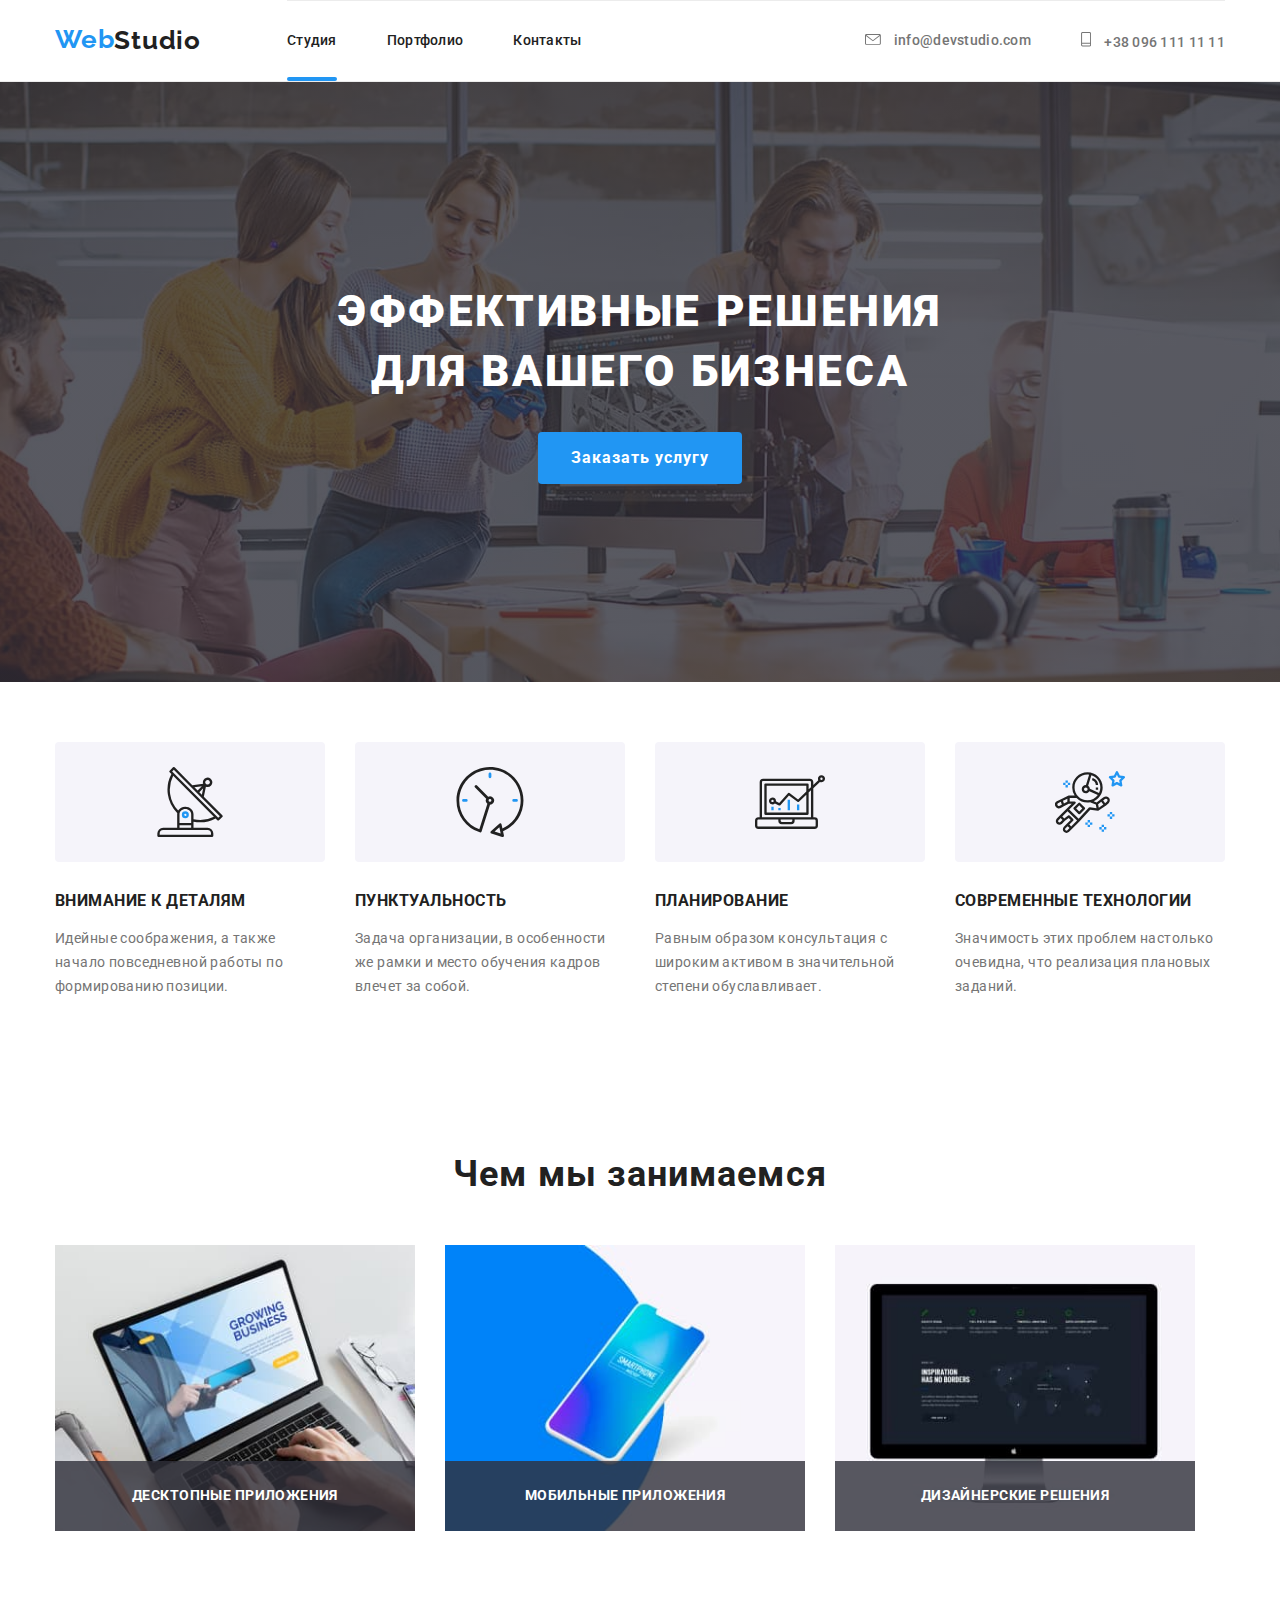
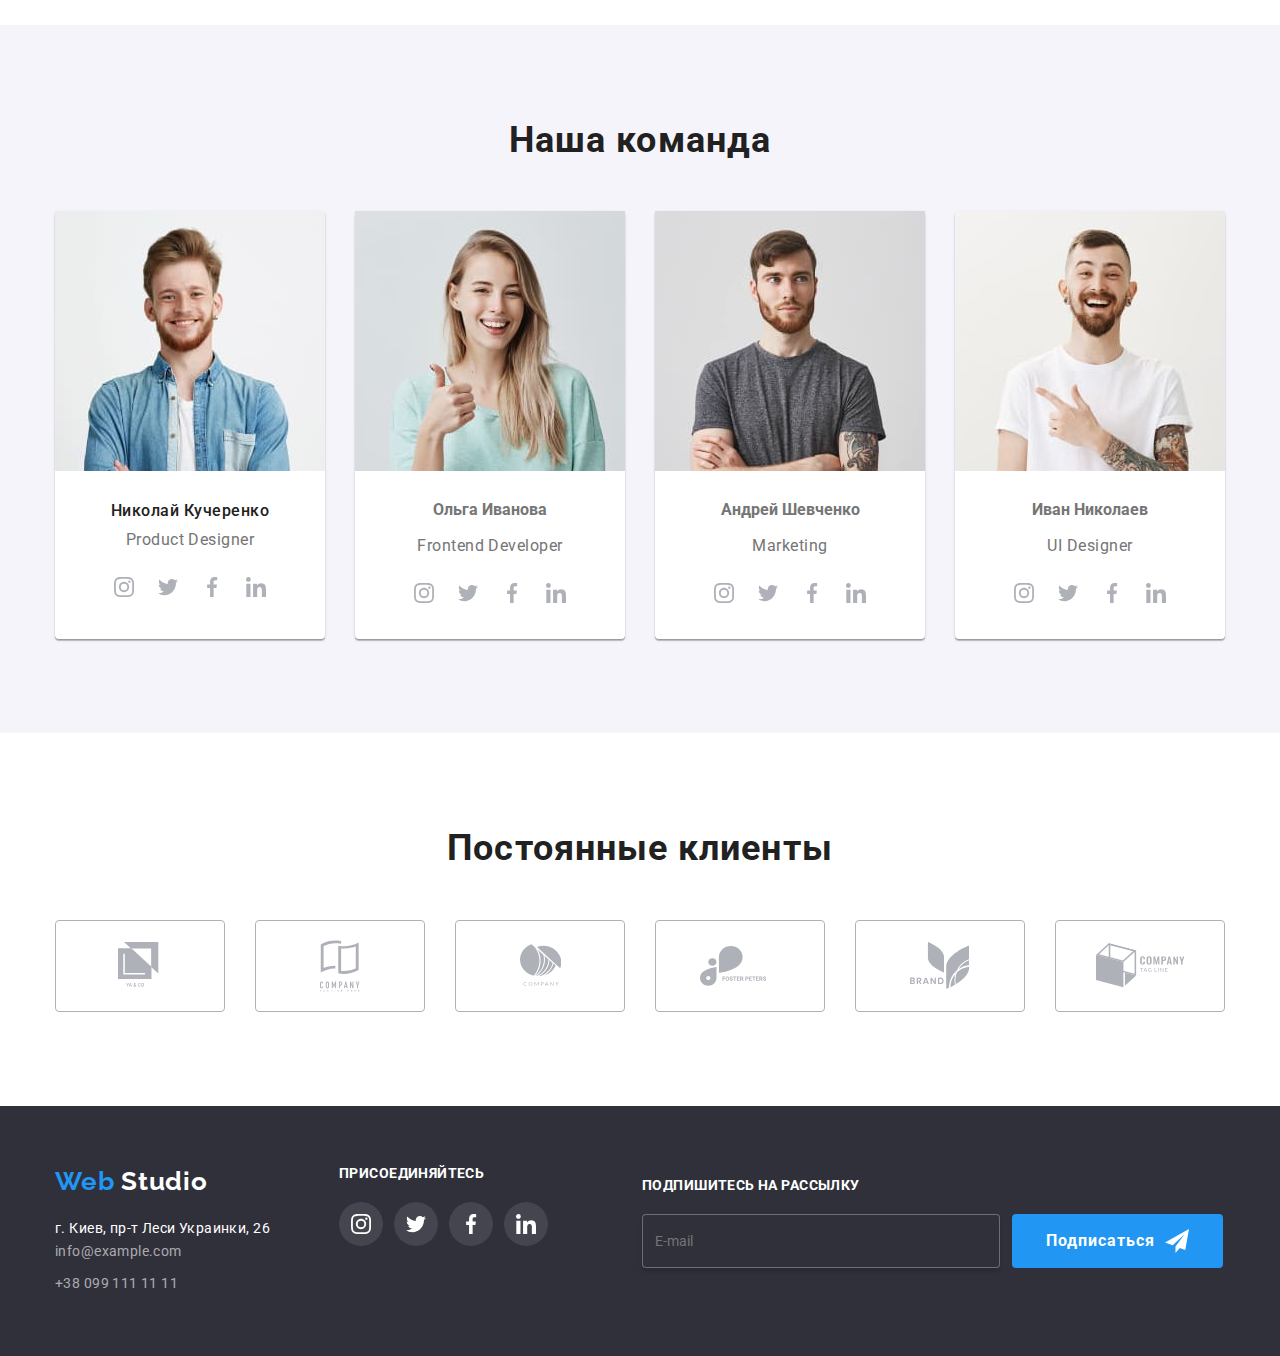
==== commit 43b05937: "корректирует отзывчивые изображения в секции команда и портфолио" ====
--- a/index.html
+++ b/index.html
@@ -171,7 +171,18 @@
         <h2 class="section-title-team">Наша команда</h2>
         <ul class="team-members">
           <li class="team-name">
-            <img
+            <picture>
+              <source
+              srcset="
+              ./images/Nikolay-450.jpg 450w,
+              ./images/Nikolay-354.jpg 540w,
+              ./images/Nikolay-270.jpg 810w
+              "
+              media="(min-width:768px)"              
+              >
+              <img class="team-foto" src="./images/Nikolay-450.jpg" alt="фото Николая">
+            </picture>
+            <!-- <img
             srcset="
               ./images/Nikolay-450.jpg 450w,
               ./images/Nikolay-354.jpg 540w,
@@ -181,7 +192,7 @@
             class="team-foto"
             alt="фото Николая"
             sizes="(min-width:1200px) 25vw, (min-width:768) 50vw, 100vw"
-          />
+          /> -->
             <h3 class="team-subname">Николай Кучеренко</h3>
         <p class="team-job">Product Designer</p>
         <ul class="list icon">
@@ -216,7 +227,18 @@
         </ul>
           </li>
          <li class="team-name">
-          <img
+          <picture>
+            <source
+            srcset="
+            ./images/Olga-450.jpg 270w,
+            ./images/Olga-354.jpg 540w,
+            ./images/Olga-270.jpg 810w
+            "
+            media="(min-width:768px)"              
+            >
+            <img class="team-foto" src="./images/Olga-450.jpg" alt="фото Ольги">
+          </picture>
+          <!-- <img
           srcset="
           ./images/Olga-450.jpg 270w,
           ./images/Olga-354.jpg 540w,
@@ -226,7 +248,7 @@
           class="team-foto"
           alt="фото Николая"
           sizes="(min-width:1200px) 25vw, (min-width:768) 50vw, 100vw"
-        />
+        /> -->
             <h3 class="team">Ольга Иванова</h3>
             <p class="team-job">Frontend Developer</p>
             <ul class="list icon">
@@ -261,7 +283,18 @@
             </ul>
           </li>
           <li class="team-name">
-            <img
+            <picture>
+              <source
+              srcset="
+              ./images/Andrey-450.jpg 270w,
+              ./images/Andrey-354.jpg 540w,
+              ./images/Andrey-270.jpg 810w
+              "
+              media="(min-width:768px)"              
+              >
+              <img class="team-foto" src="./images/Andrey-450.jpg" alt="фото Андрея">
+            </picture>
+            <!-- <img
             srcset="
               ./images/Andrey-450.jpg 270w,
               ./images/Andrey-354.jpg 540w,
@@ -271,7 +304,7 @@
             class="team-foto"
             alt="фото Николая"
             sizes="(min-width:1200px) 25vw, (min-width:768) 50vw, 100vw"
-          />
+          /> -->
             <h3 class="team">Андрей Шевченко</h3>
         <p class="team-job">Marketing</p>
         <ul class="list icon">
@@ -306,7 +339,18 @@
         </ul>
           </li>
           <li class="team-name">
-            <img
+            <picture>
+              <source
+              srcset="
+              ./images/Ivan-450.jpg 270w,
+              ./images/Ivan-354.jpg 540w,
+              ./images/Ivan-270.jpg 810w
+              "
+              media="(min-width:768px)"              
+              >
+              <img class="team-foto" src="./images/Ivan-450.jpg" alt="фото Ивана">
+            </picture>
+            <!-- <img
             srcset="
               ./images/Ivan-450.jpg 270w,
               ./images/Ivan-354.jpg 540w,
@@ -316,7 +360,7 @@
             class="team-foto"
             alt="фото Николая"
             sizes="(min-width:1200px) 25vw, (min-width:768) 50vw, 100vw"
-          />
+          /> -->
             <h3 class="team">Иван Николаев</h3>
         <p class="team-job">UI Designer</p>
         <ul class="list icon">
--- a/css/main.min.css
+++ b/css/main.min.css
@@ -1,2 +1,2 @@
-a{text-decoration:none}.container{margin:0;padding:0}@media screen and (min-width: 480px){.container{width:480px}}@media screen and (min-width: 768px){.container{width:768px}}@media screen and (min-width: 1200px){.container{width:1200px}}.list,.list-portfolio,.team-members{list-style:none;padding:0;margin:0;text-decoration:none}h2{margin:0}body{background-color:#fff;color:#757575;font-family:Roboto,sans-serif;font-weight:400;font-size:14px}.container{padding-left:15px;padding-right:15px;margin-left:auto;margin-right:auto}img{display:block;max-width:100%;height:auto}.page-header{position:relative;border-bottom:1px solid #ececec}.main-nav{display:-webkit-box;display:-ms-flexbox;display:flex;-webkit-box-pack:justify;-ms-flex-pack:justify;justify-content:space-between;-webkit-box-align:center;-ms-flex-align:center;align-items:center;min-height:60px}@media screen and (min-width: 768px){.main-nav{-webkit-box-pack:center;-ms-flex-pack:center;justify-content:center}}.logo-web{text-decoration:none;color:#2196F3;font-family:Raleway, sans-serif;font-style:normal;font-weight:700;font-size:26px;letter-spacing:0.03em}.logo-studio{text-decoration:none;font-family:Raleway, sans-serif;font-weight:700;font-size:26px;line-height:1.19;letter-spacing:0.03em}.logo{display:-webkit-box;display:-ms-flexbox;display:flex;color:#212121;font-family:Raleway, sans-serif;margin-right:86px;-webkit-transition:color 250ms cubic-bezier(0.4, 0, 0.2, 1);transition:color 250ms cubic-bezier(0.4, 0, 0.2, 1)}.logo:hover,.logo:focus{color:#2196F3}.menu-button{display:-webkit-inline-box;display:-ms-inline-flexbox;display:inline-flex;margin:0;padding:0;border:none;background-color:transparent;-webkit-transition:fill 250ms cubic-bezier(0.4, 0, 0.2, 1);transition:fill 250ms cubic-bezier(0.4, 0, 0.2, 1)}.menu-button:hover,.menu-button:focus{fill:#2196F3}@media screen and (min-width: 768px){.menu-button{display:none}}.menu-button .icon-cross{display:none}.menu-button.is-open .icon-cross{display:block}.menu-button.is-open .icon-menu{display:none}.menu-container{z-index:1;background-color:#fff;padding-top:60px;padding-bottom:60px;text-align:center;border-top:1px solid #ececec;-webkit-box-shadow:0px 1px 3px rgba(0,0,0,0.16),0px 2px 4px rgba(0,0,0,0.08),0px 4px 8px rgba(0,0,0,0.04);box-shadow:0px 1px 3px rgba(0,0,0,0.16),0px 2px 4px rgba(0,0,0,0.08),0px 4px 8px rgba(0,0,0,0.04)}@media screen and (max-width: 767px){.menu-container{display:none;position:absolute;top:100%;left:0;width:100%}}@media screen and (min-width: 768px){.menu-container{display:-webkit-box;display:-ms-flexbox;display:flex;-webkit-box-pack:justify;-ms-flex-pack:justify;justify-content:space-between;-webkit-box-flex:1;-ms-flex-positive:1;flex-grow:1;padding:0;-webkit-box-shadow:none;box-shadow:none}}@media screen and (max-width: 767px){.menu-container.is-open{display:block}}.site-nav{font-weight:500;font-size:18px;line-height:1.17;letter-spacing:0.02em}@media screen and (min-width: 768px){.site-nav{display:-webkit-box;display:-ms-flexbox;display:flex;font-size:14px;line-height:1.14}}.site-nav .item{margin-bottom:40px}@media screen and (min-width: 768px){.site-nav .item{margin-right:50px;margin-bottom:0;font-size:14px;line-height:1.14}}.link.current{position:relative;color:#2196F3}.link.current::after{position:absolute;display:block;content:'';bottom:0;width:100%;height:4px;background-color:#2196f3;border-radius:2px}.site-nav .link{display:inline-block;padding-top:12px;padding-bottom:12px;color:#212121;text-decoration:none;-webkit-transition:color 250ms cubic-bezier(0.4, 0, 0.2, 1);transition:color 250ms cubic-bezier(0.4, 0, 0.2, 1)}@media screen and (min-width: 768px){.site-nav .link{padding-top:32px;padding-bottom:32px}}.site-nav .link:hover,.site-nav .link:focus{color:#2196F3}.list-nav{font-weight:500;font-size:18px;line-height:1.17;letter-spacing:0.02em}@media screen and (max-width: 1199px) and (min-width: 768px){.list-nav{display:-webkit-box;display:-ms-flexbox;display:flex;-webkit-box-orient:vertical;-webkit-box-direction:normal;-ms-flex-direction:column;flex-direction:column;-ms-flex-item-align:center;align-self:center;font-size:12px;line-height:1.17;text-align:left}}@media screen and (min-width: 1200px){.list-nav{display:-webkit-box;display:-ms-flexbox;display:flex;-webkit-box-align:center;-ms-flex-align:center;align-items:center;font-size:14px;line-height:1.14}}.list-nav-link{display:block;margin-bottom:16px}@media screen and (min-width: 768px){.list-nav-link{margin-bottom:10px}}@media screen and (min-width: 1200px){.list-nav-link{margin-right:50px;margin-bottom:0}}.list-nav-link:last-child{margin-bottom:0}@media screen and (min-width: 1200px){.list-nav-link:last-child{margin-right:0}}.list-link{color:#757575;text-decoration:none;-webkit-transition:color 250ms cubic-bezier(0.4, 0, 0.2, 1),fill 250ms cubic-bezier(0.4, 0, 0.2, 1);transition:color 250ms cubic-bezier(0.4, 0, 0.2, 1),fill 250ms cubic-bezier(0.4, 0, 0.2, 1)}.list-link:hover,.list-link:focus{fill:#2196F3;color:#2196F3}.header-mail,.header-phone{margin-right:10px;fill:currentColor}.section-hero{display:-webkit-box;display:-ms-flexbox;display:flex;-webkit-box-pack:center;-ms-flex-pack:center;justify-content:center;text-align:center;max-width:1600px;height:400px;margin-left:auto;margin-right:auto;padding-top:118px;padding-bottom:118px;background-image:-webkit-gradient(linear, left top, right top, from(rgba(47,48,58,0.8)), to(rgba(47,48,58,0.8))),url(../images/Header-480-X1.jpg);background-image:linear-gradient(to right, rgba(47,48,58,0.8), rgba(47,48,58,0.8)),url(../images/Header-480-X1.jpg);background-repeat:no-repeat;background-position:center;background-size:cover}@media screen and (min-device-pixel-ratio: 2), screen and (-webkit-min-device-pixel-ratio: 2), screen and (min-resolution: 192dpi), screen and (min-resolution: 2dppx){.section-hero{background-image:-webkit-gradient(linear, left top, right top, from(rgba(47,48,58,0.8)), to(rgba(47,48,58,0.8))),url(../images/Header-480-X2.jpg);background-image:linear-gradient(to right, rgba(47,48,58,0.8), rgba(47,48,58,0.8)),url(../images/Header-480-X2.jpg)}}@media screen and (min-width: 768px){.section-hero{background-image:-webkit-gradient(linear, left top, right top, from(rgba(47,48,58,0.8)), to(rgba(47,48,58,0.8))),url(../images/Header-768-X1.jpg);background-image:linear-gradient(to right, rgba(47,48,58,0.8), rgba(47,48,58,0.8)),url(../images/Header-768-X1.jpg)}}@media screen and (min-width: 768px) and (min-device-pixel-ratio: 2), screen and (min-width: 768px) and (-webkit-min-device-pixel-ratio: 2), screen and (min-width: 768px) and (min-resolution: 192dpi), screen and (min-width: 768px) and (min-resolution: 2dppx){.section-hero{background-image:-webkit-gradient(linear, left top, right top, from(rgba(47,48,58,0.8)), to(rgba(47,48,58,0.8))),url(../images/Header-768-X2.jpg);background-image:linear-gradient(to right, rgba(47,48,58,0.8), rgba(47,48,58,0.8)),url(../images/Header-768-X2.jpg)}}@media screen and (min-width: 1200px){.section-hero{height:600px;padding-top:200px;background-image:-webkit-gradient(linear, left top, right top, from(rgba(47,48,58,0.8)), to(rgba(47,48,58,0.8))),url(../images/Header-1200-X1.jpg);background-image:linear-gradient(to right, rgba(47,48,58,0.8), rgba(47,48,58,0.8)),url(../images/Header-1200-X1.jpg)}}@media screen and (min-width: 1200px) and (min-device-pixel-ratio: 2), screen and (min-width: 1200px) and (-webkit-min-device-pixel-ratio: 2), screen and (min-width: 1200px) and (min-resolution: 192dpi), screen and (min-width: 1200px) and (min-resolution: 2dppx){.section-hero{background-image:-webkit-gradient(linear, left top, right top, from(rgba(47,48,58,0.8)), to(rgba(47,48,58,0.8))),url(../images/Header-1200-X2.jpg);background-image:linear-gradient(to right, rgba(47,48,58,0.8), rgba(47,48,58,0.8)),url(../images/Header-1200-X2.jpg)}}.hero-tittle{margin-top:0;margin-bottom:30px;color:#fff;font-weight:900;font-size:26px;line-height:1.62;letter-spacing:0.06em;text-transform:uppercase}@media screen and (min-width: 1200px){.hero-tittle{font-size:44px;line-height:1.36}}.hero-button{display:inline-block;border:1px solid transparent;border-radius:4px;min-width:200px;padding:10px 32px;color:#fff;background-color:#2196F3;font-weight:700;font-size:16px;line-height:1.88;text-decoration:none;letter-spacing:0.06em;text-align:center}.hero-button:hover,.hero-button:focus{color:#212121;background-color:#fff;cursor:pointer}.backdrop{position:fixed;top:0;left:0;width:100%;height:100%;background-color:rgba(0,0,0,0.2);padding:93px 15px;opacity:1;-webkit-transition:opacity 250ms cubic-bezier(0.4, 0, 0.2, 1);transition:opacity 250ms cubic-bezier(0.4, 0, 0.2, 1);z-index:999;overflow-y:scroll}@media screen and (min-width: 768px){.backdrop{padding:208px 159px}}.backdrop.is-hidden{opacity:0;pointer-events:none}.modal{position:relative;padding:40px;background:#fff;-webkit-box-shadow:0px 2px 1px rgba(0,0,0,0.2),0px 1px 1px rgba(0,0,0,0.14),0px 1px 3px rgba(0,0,0,0.12);box-shadow:0px 2px 1px rgba(0,0,0,0.2),0px 1px 1px rgba(0,0,0,0.14),0px 1px 3px rgba(0,0,0,0.12);border-radius:4px}@media screen and (min-width: 1200px){.modal{position:absolute;top:50%;left:50%;-webkit-transform:translate(-50%, -50%);transform:translate(-50%, -50%)}}.modal-close{position:absolute;top:0;right:0;display:-webkit-box;display:-ms-flexbox;display:flex;width:30px;height:30px;background-color:#fff;border:none;border-radius:50%;-webkit-box-shadow:0px 2px 1px rgba(0,0,0,0.2),0px 1px 1px rgba(0,0,0,0.14),0px 1px 3px rgba(0,0,0,0.12);box-shadow:0px 2px 1px rgba(0,0,0,0.2),0px 1px 1px rgba(0,0,0,0.14),0px 1px 3px rgba(0,0,0,0.12);-webkit-transform:translate(10px, -10px);transform:translate(10px, -10px)}.form{-webkit-box-sizing:border-box;box-sizing:border-box;margin-top:0px;margin-left:auto;margin-right:auto}.title-form{margin:40px 40px 30px 40px;color:#212121;font-size:20px;line-height:1.15;text-align:center;letter-spacing:0.03em}.form-field{position:relative;display:-webkit-box;display:-ms-flexbox;display:flex;-webkit-box-orient:vertical;-webkit-box-direction:normal;-ms-flex-direction:column;flex-direction:column;margin-bottom:28px;width:90%;margin-left:auto;margin-right:auto}.form-input:focus+.form-subname,.form-input:not(:placeholder-shown)+.form-subname{-webkit-transform:translate(-35px, -40px);transform:translate(-35px, -40px);color:#2196F3}.textarea:focus+.form-subname,.textarea:not(:placeholder-shown)+.form-subname{-webkit-transform:translate(-35px, -20px);transform:translate(-35px, -20px);color:#2196F3}.form-input:focus,.form-input:not(:placeholder-shown),.textarea:focus,.textarea:not(:placeholder-shown){outline:none;border:1px solid #2196F3}.form-input,textarea{border:1px solid rgba(33,33,33,0.2);-webkit-box-sizing:border-box;box-sizing:border-box;border-radius:4px;padding-left:42px;padding-top:12px;padding-bottom:12px}.textarea{padding-left:16px}.form-subname{position:absolute;top:50%;left:42px;-webkit-transform:translateY(-50%);transform:translateY(-50%);font-weight:400;font-size:14px;line-height:1.14;letter-spacing:0.01em;color:#757575;-webkit-transition:-webkit-transform 250ms cubic-bezier(0.4, 0, 0.2, 1);transition:-webkit-transform 250ms cubic-bezier(0.4, 0, 0.2, 1);transition:transform 250ms cubic-bezier(0.4, 0, 0.2, 1);transition:transform 250ms cubic-bezier(0.4, 0, 0.2, 1), -webkit-transform 250ms cubic-bezier(0.4, 0, 0.2, 1)}.form-icon{position:absolute;top:50%;left:18px;-webkit-transform:translateY(-50%);transform:translateY(-50%);background-size:contain;background-position:center;-webkit-transition:-webkit-transform 250ms cubic-bezier(0.4, 0, 0.2, 1);transition:-webkit-transform 250ms cubic-bezier(0.4, 0, 0.2, 1);transition:transform 250ms cubic-bezier(0.4, 0, 0.2, 1);transition:transform 250ms cubic-bezier(0.4, 0, 0.2, 1), -webkit-transform 250ms cubic-bezier(0.4, 0, 0.2, 1)}.form-input:focus ~ .form-icon{fill:#2196F3}.textarea{resize:none;min-height:120px;max-height:150px}.textarea+.form-subname{top:0;-webkit-transform:translate(-16px, 12px);transform:translate(-16px, 12px)}.licence{display:-webkit-box;display:-ms-flexbox;display:flex;-webkit-box-align:center;-ms-flex-align:center;align-items:center;-webkit-box-pack:center;-ms-flex-pack:center;justify-content:center;margin-bottom:30px;margin-left:auto;margin-right:auto}.checkbox{position:absolute;width:1px;height:1px;margin:-1px;border:0;padding:0;clip:rect(0 0 0 0);overflow:hidden}.checkbox-icon{margin-right:8px;display:inline-block;width:16px;height:15px;border:1px solid #212121;border-radius:4px;cursor:pointer}.checkbox:checked+.checkbox-icon{background-image:url("../images/icon-check.svg");background-color:#2196F3;background-size:contain;background-origin:border-box;border-color:#2196F3}.licence-input{max-width:448px;letter-spacing:0.03em;font-size:14px;line-height:1.71}.licence-input a{color:#2196F3}.submit{display:-webkit-box;display:-ms-flexbox;display:flex;-webkit-box-pack:center;-ms-flex-pack:center;justify-content:center}.form-close{position:absolute;top:50%;right:30%;-webkit-transform:translateY(-50%);transform:translateY(-50%);background-size:contain;background-position:center;cursor:pointer;-webkit-transition:-webkit-transform 250ms cubic-bezier(0.4, 0, 0.2, 1);transition:-webkit-transform 250ms cubic-bezier(0.4, 0, 0.2, 1);transition:transform 250ms cubic-bezier(0.4, 0, 0.2, 1);transition:transform 250ms cubic-bezier(0.4, 0, 0.2, 1), -webkit-transform 250ms cubic-bezier(0.4, 0, 0.2, 1)}.form-close:hover{-webkit-transform:rotate(180deg);transform:rotate(180deg)}.advantegies{padding-top:60px;padding-bottom:60px}@media screen and (min-width: 480px){.container{width:480px}}@media screen and (min-width: 768px){.container{width:768px}}@media screen and (min-width: 1200px){.container{width:1200px}}.main-advantegies{margin:-15px}@media screen and (min-width: 768px){.main-advantegies{display:-webkit-box;display:-ms-flexbox;display:flex;-ms-flex-wrap:wrap;flex-wrap:wrap}}.advabtagies-item{text-align:center;margin:15px}@media screen and (min-width: 768px){.advabtagies-item{text-align:start;width:calc((100% - 4 * 15px) / 2)}}@media screen and (min-width: 1200px){.advabtagies-item{width:calc((100% - 8 * 15px) / 4)}}.advantegies-container{display:-webkit-box;display:-ms-flexbox;display:flex;-webkit-box-pack:center;-ms-flex-pack:center;justify-content:center;-webkit-box-align:center;-ms-flex-align:center;align-items:center;width:100%;height:120px;margin-bottom:30px;background-color:#F5F4FA;border-radius:4px}.advabtagies-icon{width:70px;height:70px}.section-title{color:#212121;font-weight:700;line-height:1,14;letter-spacing:0.03em;text-transform:uppercase}@media screen and (max-width: 767px){.section-title{text-align:center}}.list-information{text-align:start;margin:0;font-size:14px;line-height:1.71;letter-spacing:0.03em}@media screen and (max-width: 1199px){.container-our-works{display:none}}@media screen and (min-width: 1200px){.container-our-works{padding-top:94px;padding-bottom:94px}}.section-title-team{margin-bottom:50px;color:#212121;font-weight:700;font-size:36px;line-height:1.17;text-align:center;letter-spacing:0.03em}.list-works{display:-webkit-box;display:-ms-flexbox;display:flex}.our-works{position:relative;width:calc((100% - 60px) / 3);margin-right:30px}.section-hero-variants{position:absolute;bottom:0;width:100%;margin:0;padding-top:27px;padding-bottom:27px;color:#fff;background-color:rgba(47,48,58,0.8);font-weight:700;font-size:14px;line-height:1.14;letter-spacing:0.03em;text-transform:uppercase;text-align:center}.our-team{background-color:#F5F4FA;padding-top:60px;padding-bottom:60px}@media screen and (min-width: 1200px){.our-team{padding-top:94px;padding-bottom:94px}}.section-title-team{margin-top:0;margin-bottom:30px;color:#212121;font-weight:700;font-size:28px;line-height:1.18;text-align:center;letter-spacing:0.03em}@media screen and (min-width: 1200px){.section-title-team{margin-bottom:50px;font-size:36px;line-height:1.17}}.team-members{margin:-15px}@media screen and (min-width: 768px){.team-members{display:-webkit-box;display:-ms-flexbox;display:flex;-ms-flex-wrap:wrap;flex-wrap:wrap}}.team-name{text-align:center;padding-bottom:24px;background-color:#fff;-webkit-box-shadow:0px 2px 1px rgba(0,0,0,0.2),0px 1px 1px rgba(0,0,0,0.14),0px 1px 3px rgba(0,0,0,0.12);box-shadow:0px 2px 1px rgba(0,0,0,0.2),0px 1px 1px rgba(0,0,0,0.14),0px 1px 3px rgba(0,0,0,0.12);border-radius:4px}@media screen and (min-width: 768px){.team-name{width:calc((100% - 4 * 15px) / 2);margin:15px}}@media screen and (min-width: 1200px){.team-name{width:calc((100% - 8 * 15px) / 4)}}@media screen and (max-width: 767px){.team-name:not(:last-child){margin-bottom:30px}}.team-foto{margin-bottom:30px;width:100%}.team-subname{margin:0;margin-bottom:10px;color:#212121;font-weight:500;font-size:16px;line-height:1.19;letter-spacing:0.03em}.team-job{margin-top:0;margin-bottom:16px;font-size:16px;line-height:1.19;letter-spacing:0.03em}.team-icon{width:44px;height:44px}.link-social{display:-webkit-box;display:-ms-flexbox;display:flex;width:44px;height:44px;-webkit-box-pack:center;-ms-flex-pack:center;justify-content:center;-webkit-box-align:center;-ms-flex-align:center;align-items:center;border-radius:50%;fill:#AFB1B8;-webkit-transition:background-color 250ms cubic-bezier(0.4, 0, 0.2, 1),fill 250ms cubic-bezier(0.4, 0, 0.2, 1);transition:background-color 250ms cubic-bezier(0.4, 0, 0.2, 1),fill 250ms cubic-bezier(0.4, 0, 0.2, 1)}.link-social:hover,.link-social:focus{background-color:#2196F3;fill:#fff}.link-icon{width:20px;height:20px}.icon{display:-webkit-box;display:-ms-flexbox;display:flex;-webkit-box-pack:center;-ms-flex-pack:center;justify-content:center}.main-clients{padding-top:60px;padding-bottom:60px}@media screen and (min-width: 1200px){.main-clients{padding-top:94px;padding-bottom:94px}}.permanent-clients{display:-webkit-box;display:-ms-flexbox;display:flex;-webkit-box-pack:center;-ms-flex-pack:center;justify-content:center;-ms-flex-wrap:wrap;flex-wrap:wrap;margin:-15px}.permanent-clients li{margin:15px;width:calc((100% - 4 * 15px) / 2);fill:#afb1b8;border:1px solid #afb1b8;border-radius:4px;-webkit-transition:border 250ms cubic-bezier(0.4, 0, 0.2, 1),fill 250ms cubic-bezier(0.4, 0, 0.2, 1);transition:border 250ms cubic-bezier(0.4, 0, 0.2, 1),fill 250ms cubic-bezier(0.4, 0, 0.2, 1)}@media screen and (min-width: 768px){.permanent-clients li{width:calc((100% - 6 * 15px) / 3)}}@media screen and (min-width: 1200px){.permanent-clients li{width:calc((100% - 12 * 15px) / 6)}}.clients-link{display:-webkit-box;display:-ms-flexbox;display:flex;-webkit-box-pack:center;-ms-flex-pack:center;justify-content:center;-webkit-box-align:center;-ms-flex-align:center;align-items:center;height:90px;fill:inherit}.clients-link:hover,.clients-link:focus{fill:#2196F3;border:1px solid #2196F3}footer{padding-top:60px;padding-bottom:60px;background-color:#2f303a}.footer-container{text-align:center}@media screen and (min-width: 1200px){.footer-container{display:-webkit-box;display:-ms-flexbox;display:flex;text-align:start;-webkit-box-align:baseline;-ms-flex-align:baseline;align-items:baseline}}@media screen and (max-width: 1199px) and (min-width: 768px){.nav-footer{display:-webkit-box;display:-ms-flexbox;display:flex;-webkit-box-align:baseline;-ms-flex-align:baseline;align-items:baseline;-ms-flex-pack:distribute;justify-content:space-around;margin-bottom:60px}}@media screen and (min-width: 1200px){.nav-footer{display:-webkit-box;display:-ms-flexbox;display:flex;-webkit-box-pack:center;-ms-flex-pack:center;justify-content:center}}.address-container{-webkit-box-align:center;-ms-flex-align:center;align-items:center}@media screen and (max-width: 767px){.address-container{margin-bottom:60px}}@media screen and (min-width: 1200px){.address-container{margin-right:69px}}.logo-studio-footer{color:#fff;font-style:normal}.footer-logo{display:block;margin-bottom:20px;text-decoration:none;font-family:Raleway, sans-serif;font-weight:700;font-size:26px;line-height:1.19;letter-spacing:0.03em}.address{color:#fff;font-style:normal;font-size:14px;line-height:1.71;letter-spacing:0.03em}.footer-adress{margin:0;margin-bottom:8px}.footer-link-adress,.footer-link{display:block;color:rgba(255,255,255,0.6);margin-bottom:8px;text-decoration:none}.footer-link{margin-bottom:0}.footer-social-link{margin-bottom:60px}@media screen and (min-width: 768px){.footer-social-link{margin-bottom:0}}@media screen and (min-width: 1200px){.footer-social-link{margin-right:94px}}.social-links{display:-webkit-box;display:-ms-flexbox;display:flex;-webkit-box-pack:center;-ms-flex-pack:center;justify-content:center}.team-icon.end{margin-right:11px}.team-icon.end:last-child{margin-right:0}.link-social.end{display:-webkit-box;display:-ms-flexbox;display:flex;-webkit-box-pack:center;-ms-flex-pack:center;justify-content:center;-webkit-box-align:center;-ms-flex-align:center;align-items:center;width:44px;height:44px;border-radius:50%;background:rgba(255,255,255,0.1);-webkit-transition:background-color 250ms cubic-bezier(0.4, 0, 0.2, 1);transition:background-color 250ms cubic-bezier(0.4, 0, 0.2, 1)}.link-social.end:hover,.link-social.end:focus{background-color:#2196F3}.link-icon.end{fill:#fff}@media screen and (min-width: 1200px){.form-signature{display:-webkit-box;display:-ms-flexbox;display:flex}}.footer-tittle{display:block;margin-bottom:20px;color:#fff;font-size:14px;line-height:1.14;letter-spacing:0.03em;text-transform:uppercase}.footer-input{width:100%;padding:18px 12px;color:rgba(255,255,255,0.6);background-color:#2f303a;border:1px solid rgba(255,255,255,0.3);-webkit-box-shadow:0px 4px 4px rgba(0,0,0,0.15);box-shadow:0px 4px 4px rgba(0,0,0,0.15);border-radius:4px}@media screen and (max-width: 1199px){.footer-input{max-width:450px;margin-bottom:20px}}@media screen and (min-width: 1200px){.footer-input{width:358px;margin-right:12px}}.button{display:-webkit-inline-box;display:-ms-inline-flexbox;display:inline-flex;-webkit-box-align:center;-ms-flex-align:center;align-items:center;border-radius:4px;padding:10px 32px;text-decoration:none;border-color:transparent;min-width:200px;margin:0;color:#fff;background-color:#2196F3;font-weight:700;font-size:16px;line-height:1.87;align-items:center;text-align:center;letter-spacing:0.06em;-webkit-transition:background-color 250ms cubic-bezier(0.4, 0, 0.2, 1),color 250ms cubic-bezier(0.4, 0, 0.2, 1);transition:background-color 250ms cubic-bezier(0.4, 0, 0.2, 1),color 250ms cubic-bezier(0.4, 0, 0.2, 1)}.button:hover,.button:focus{color:#212121;background-color:#fff}.signature::after{content:"";width:24px;height:24px;background-image:url(../images/icon-send.svg);background-size:contain;background-position:center;margin-left:10px}@media screen and (max-width: 1199px){.signature{margin:auto}}.portfolio-section{padding-top:60px;padding-bottom:60px}@media screen and (min-width: 1200px){.portfolio-section{padding-top:94px;padding-bottom:94px}}.filter{display:-webkit-box;display:-ms-flexbox;display:flex;-webkit-box-pack:space-evenly;-ms-flex-pack:space-evenly;justify-content:space-evenly;margin-bottom:40px}@media screen and (min-width: 768px){.filter{margin-bottom:30px}}@media screen and (min-width: 1200px){.filter{margin-bottom:50px}}.filter-btn{display:-webkit-box;display:-ms-flexbox;display:flex;-ms-flex-wrap:wrap;flex-wrap:wrap;-webkit-box-pack:start;-ms-flex-pack:start;justify-content:start;margin:-4px}@media screen and (min-width: 768px){.filter-btn{-webkit-box-pack:center;-ms-flex-pack:center;justify-content:center}}.filter-item{margin:4px}.portfolio-button{border:1px solid transparent;border-radius:4px;min-width:73px;padding:6px 22px;color:#212121;background-color:#F5F4FA;font-weight:500;font-size:16px;line-height:1.62;letter-spacing:0.03em;-webkit-transition:color 250ms cubic-bezier(0.4, 0, 0.2, 1),background-color 250ms cubic-bezier(0.4, 0, 0.2, 1);transition:color 250ms cubic-bezier(0.4, 0, 0.2, 1),background-color 250ms cubic-bezier(0.4, 0, 0.2, 1)}.portfolio-button:hover,.portfolio-button:focus{color:#fff;background-color:#2196F3}@media screen and (min-width: 768px){.list-portfolio{display:-webkit-box;display:-ms-flexbox;display:flex;margin:-15px;-ms-flex-wrap:wrap;flex-wrap:wrap}}.item.portfolio{-webkit-box-shadow:none;box-shadow:none;-webkit-transform:box-shadow 250ms cubic-bezier(0.4, 0, 0.2, 1);transform:box-shadow 250ms cubic-bezier(0.4, 0, 0.2, 1)}@media screen and (min-width: 768px){.item.portfolio{width:calc((100% - 4 * 15px) / 2);margin:15px}}@media screen and (min-width: 1200px){.item.portfolio{width:calc((100% - 6 * 15px) / 3)}}.item.portfolio:hover,.item.portfolio:focus{-webkit-box-shadow:1px 4px 6px rgba(0,0,0,0.16),0px 4px 4px rgba(0,0,0,0.06),0px 1px 1px rgba(0,0,0,0.12);box-shadow:1px 4px 6px rgba(0,0,0,0.16),0px 4px 4px rgba(0,0,0,0.06),0px 1px 1px rgba(0,0,0,0.12)}@media screen and (max-width: 767px){.item.portfolio:not(:last-child){margin-bottom:30px}}.card-link{position:relative;overflow:hidden}.card-link img{width:100%}.projects-text{position:absolute;top:0;left:0;margin:0;width:100%;height:100%;padding-top:77px;padding-right:24px;padding-bottom:77px;padding-left:24px;color:#fff;background-color:rgba(33,150,243,0.9);font-size:18px;line-height:1.56;letter-spacing:0.03em;-webkit-transform:translateY(100%);transform:translateY(100%);-webkit-transition:opacity 250ms cubic-bezier(0.4, 0, 0.2, 1),-webkit-transform 250ms cubic-bezier(0.4, 0, 0.2, 1);transition:opacity 250ms cubic-bezier(0.4, 0, 0.2, 1),-webkit-transform 250ms cubic-bezier(0.4, 0, 0.2, 1);transition:transform 250ms cubic-bezier(0.4, 0, 0.2, 1),opacity 250ms cubic-bezier(0.4, 0, 0.2, 1);transition:transform 250ms cubic-bezier(0.4, 0, 0.2, 1),opacity 250ms cubic-bezier(0.4, 0, 0.2, 1),-webkit-transform 250ms cubic-bezier(0.4, 0, 0.2, 1)}@media screen and (min-width: 768px){.projects-text{padding-top:49px;padding-bottom:49px}}.item.portfolio:hover .projects-text{-webkit-transform:translateY(0);transform:translateY(0)}.card-contect{padding:20px 23px;border:1px solid #eee;border-top:0;-webkit-box-sizing:border-box;box-sizing:border-box;border-bottom-right-radius:5px;border-bottom-left-radius:5px}.projects-name{margin-top:0;margin-bottom:4px;color:#212121;font-weight:700;font-size:18px;line-height:2;letter-spacing:0.06em}@media screen and (max-width: 1199px) and (min-width: 768px){.projects-name{white-space:nowrap;overflow:hidden;text-overflow:ellipsis}}.projects-type{margin:0;color:#757575;font-size:16px;line-height:1.87;letter-spacing:0.03em}
+a{text-decoration:none}.container{margin:0;padding:0}@media screen and (min-width: 480px){.container{width:480px}}@media screen and (min-width: 768px){.container{width:768px}}@media screen and (min-width: 1200px){.container{width:1200px}}.list,.list-portfolio,.team-members{list-style:none;padding:0;margin:0;text-decoration:none}h2{margin:0}body{background-color:#fff;color:#757575;font-family:Roboto,sans-serif;font-weight:400;font-size:14px}.container{padding-left:15px;padding-right:15px;margin-left:auto;margin-right:auto}img{display:block;max-width:100%;height:auto}.page-header{position:relative;border-bottom:1px solid #ececec}.main-nav{display:-webkit-box;display:-ms-flexbox;display:flex;-webkit-box-pack:justify;-ms-flex-pack:justify;justify-content:space-between;-webkit-box-align:center;-ms-flex-align:center;align-items:center;min-height:60px}@media screen and (min-width: 768px){.main-nav{-webkit-box-pack:center;-ms-flex-pack:center;justify-content:center}}.logo-web{text-decoration:none;color:#2196F3;font-family:Raleway, sans-serif;font-style:normal;font-weight:700;font-size:26px;letter-spacing:0.03em}.logo-studio{text-decoration:none;font-family:Raleway, sans-serif;font-weight:700;font-size:26px;line-height:1.19;letter-spacing:0.03em}.logo{display:-webkit-box;display:-ms-flexbox;display:flex;color:#212121;font-family:Raleway, sans-serif;margin-right:86px;-webkit-transition:color 250ms cubic-bezier(0.4, 0, 0.2, 1);transition:color 250ms cubic-bezier(0.4, 0, 0.2, 1)}.logo:hover,.logo:focus{color:#2196F3}.menu-button{display:-webkit-inline-box;display:-ms-inline-flexbox;display:inline-flex;margin:0;padding:0;border:none;background-color:transparent;-webkit-transition:fill 250ms cubic-bezier(0.4, 0, 0.2, 1);transition:fill 250ms cubic-bezier(0.4, 0, 0.2, 1)}.menu-button:hover,.menu-button:focus{fill:#2196F3}@media screen and (min-width: 768px){.menu-button{display:none}}.menu-button .icon-cross{display:none}.menu-button.is-open .icon-cross{display:block}.menu-button.is-open .icon-menu{display:none}.menu-container{z-index:1;background-color:#fff;padding-top:60px;padding-bottom:60px;text-align:center;border-top:1px solid #ececec;-webkit-box-shadow:0px 1px 3px rgba(0,0,0,0.16),0px 2px 4px rgba(0,0,0,0.08),0px 4px 8px rgba(0,0,0,0.04);box-shadow:0px 1px 3px rgba(0,0,0,0.16),0px 2px 4px rgba(0,0,0,0.08),0px 4px 8px rgba(0,0,0,0.04)}@media screen and (max-width: 767px){.menu-container{display:none;position:absolute;top:100%;left:0;width:100%}}@media screen and (min-width: 768px){.menu-container{display:-webkit-box;display:-ms-flexbox;display:flex;-webkit-box-pack:justify;-ms-flex-pack:justify;justify-content:space-between;-webkit-box-flex:1;-ms-flex-positive:1;flex-grow:1;padding:0;-webkit-box-shadow:none;box-shadow:none}}@media screen and (max-width: 767px){.menu-container.is-open{display:block}}.site-nav{font-weight:500;font-size:18px;line-height:1.17;letter-spacing:0.02em}@media screen and (min-width: 768px){.site-nav{display:-webkit-box;display:-ms-flexbox;display:flex;font-size:14px;line-height:1.14}}.site-nav .item{margin-bottom:40px}@media screen and (min-width: 768px){.site-nav .item{margin-right:50px;margin-bottom:0;font-size:14px;line-height:1.14}}.link.current{position:relative;color:#2196F3}.link.current::after{position:absolute;display:block;content:'';bottom:0;width:100%;height:4px;background-color:#2196f3;border-radius:2px}.site-nav .link{display:inline-block;padding-top:12px;padding-bottom:12px;color:#212121;text-decoration:none;-webkit-transition:color 250ms cubic-bezier(0.4, 0, 0.2, 1);transition:color 250ms cubic-bezier(0.4, 0, 0.2, 1)}@media screen and (min-width: 768px){.site-nav .link{padding-top:32px;padding-bottom:32px}}.site-nav .link:hover,.site-nav .link:focus{color:#2196F3}.list-nav{font-weight:500;font-size:18px;line-height:1.17;letter-spacing:0.02em}@media screen and (max-width: 1199px) and (min-width: 768px){.list-nav{display:-webkit-box;display:-ms-flexbox;display:flex;-webkit-box-orient:vertical;-webkit-box-direction:normal;-ms-flex-direction:column;flex-direction:column;-ms-flex-item-align:center;align-self:center;font-size:12px;line-height:1.17;text-align:left}}@media screen and (min-width: 1200px){.list-nav{display:-webkit-box;display:-ms-flexbox;display:flex;-webkit-box-align:center;-ms-flex-align:center;align-items:center;font-size:14px;line-height:1.14}}.list-nav-link{display:block;margin-bottom:16px}@media screen and (min-width: 768px){.list-nav-link{margin-bottom:10px}}@media screen and (min-width: 1200px){.list-nav-link{margin-right:50px;margin-bottom:0}}.list-nav-link:last-child{margin-bottom:0}@media screen and (min-width: 1200px){.list-nav-link:last-child{margin-right:0}}.list-link{color:#757575;text-decoration:none;-webkit-transition:color 250ms cubic-bezier(0.4, 0, 0.2, 1),fill 250ms cubic-bezier(0.4, 0, 0.2, 1);transition:color 250ms cubic-bezier(0.4, 0, 0.2, 1),fill 250ms cubic-bezier(0.4, 0, 0.2, 1)}.list-link:hover,.list-link:focus{fill:#2196F3;color:#2196F3}.header-mail,.header-phone{margin-right:10px;fill:currentColor}.section-hero{display:-webkit-box;display:-ms-flexbox;display:flex;-webkit-box-pack:center;-ms-flex-pack:center;justify-content:center;text-align:center;max-width:1600px;height:400px;margin-left:auto;margin-right:auto;padding-top:118px;padding-bottom:118px;background-image:-webkit-gradient(linear, left top, right top, from(rgba(47,48,58,0.8)), to(rgba(47,48,58,0.8))),url(../images/Header-480-X1.jpg);background-image:linear-gradient(to right, rgba(47,48,58,0.8), rgba(47,48,58,0.8)),url(../images/Header-480-X1.jpg);background-repeat:no-repeat;background-position:center;background-size:cover}@media screen and (min-device-pixel-ratio: 2), screen and (-webkit-min-device-pixel-ratio: 2), screen and (min-resolution: 192dpi), screen and (min-resolution: 2dppx){.section-hero{background-image:-webkit-gradient(linear, left top, right top, from(rgba(47,48,58,0.8)), to(rgba(47,48,58,0.8))),url(../images/Header-480-X2.jpg);background-image:linear-gradient(to right, rgba(47,48,58,0.8), rgba(47,48,58,0.8)),url(../images/Header-480-X2.jpg)}}@media screen and (min-width: 768px){.section-hero{background-image:-webkit-gradient(linear, left top, right top, from(rgba(47,48,58,0.8)), to(rgba(47,48,58,0.8))),url(../images/Header-768-X1.jpg);background-image:linear-gradient(to right, rgba(47,48,58,0.8), rgba(47,48,58,0.8)),url(../images/Header-768-X1.jpg)}}@media screen and (min-width: 768px) and (min-device-pixel-ratio: 2), screen and (min-width: 768px) and (-webkit-min-device-pixel-ratio: 2), screen and (min-width: 768px) and (min-resolution: 192dpi), screen and (min-width: 768px) and (min-resolution: 2dppx){.section-hero{background-image:-webkit-gradient(linear, left top, right top, from(rgba(47,48,58,0.8)), to(rgba(47,48,58,0.8))),url(../images/Header-768-X2.jpg);background-image:linear-gradient(to right, rgba(47,48,58,0.8), rgba(47,48,58,0.8)),url(../images/Header-768-X2.jpg)}}@media screen and (min-width: 1200px){.section-hero{height:600px;padding-top:200px;background-image:-webkit-gradient(linear, left top, right top, from(rgba(47,48,58,0.8)), to(rgba(47,48,58,0.8))),url(../images/Header-1200-X1.jpg);background-image:linear-gradient(to right, rgba(47,48,58,0.8), rgba(47,48,58,0.8)),url(../images/Header-1200-X1.jpg)}}@media screen and (min-width: 1200px) and (min-device-pixel-ratio: 2), screen and (min-width: 1200px) and (-webkit-min-device-pixel-ratio: 2), screen and (min-width: 1200px) and (min-resolution: 192dpi), screen and (min-width: 1200px) and (min-resolution: 2dppx){.section-hero{background-image:-webkit-gradient(linear, left top, right top, from(rgba(47,48,58,0.8)), to(rgba(47,48,58,0.8))),url(../images/Header-1200-X2.jpg);background-image:linear-gradient(to right, rgba(47,48,58,0.8), rgba(47,48,58,0.8)),url(../images/Header-1200-X2.jpg)}}.hero-tittle{margin-top:0;margin-bottom:30px;color:#fff;font-weight:900;font-size:26px;line-height:1.62;letter-spacing:0.06em;text-transform:uppercase}@media screen and (min-width: 1200px){.hero-tittle{font-size:44px;line-height:1.36}}.hero-button{display:inline-block;border:1px solid transparent;border-radius:4px;min-width:200px;padding:10px 32px;color:#fff;background-color:#2196F3;font-weight:700;font-size:16px;line-height:1.88;text-decoration:none;letter-spacing:0.06em;text-align:center}.hero-button:hover,.hero-button:focus{color:#212121;background-color:#fff;cursor:pointer}.backdrop{position:fixed;top:0;left:0;width:100%;height:100%;background-color:rgba(0,0,0,0.2);padding:93px 15px;opacity:1;-webkit-transition:opacity 250ms cubic-bezier(0.4, 0, 0.2, 1);transition:opacity 250ms cubic-bezier(0.4, 0, 0.2, 1);z-index:999;overflow-y:scroll}@media screen and (min-width: 768px){.backdrop{padding:208px 159px}}.backdrop.is-hidden{opacity:0;pointer-events:none}.modal{position:relative;padding:40px;background:#fff;-webkit-box-shadow:0px 2px 1px rgba(0,0,0,0.2),0px 1px 1px rgba(0,0,0,0.14),0px 1px 3px rgba(0,0,0,0.12);box-shadow:0px 2px 1px rgba(0,0,0,0.2),0px 1px 1px rgba(0,0,0,0.14),0px 1px 3px rgba(0,0,0,0.12);border-radius:4px}@media screen and (min-width: 1200px){.modal{position:absolute;top:50%;left:50%;-webkit-transform:translate(-50%, -50%);transform:translate(-50%, -50%)}}.modal-close{position:absolute;top:0;right:0;display:-webkit-box;display:-ms-flexbox;display:flex;width:30px;height:30px;background-color:#fff;border:none;border-radius:50%;-webkit-box-shadow:0px 2px 1px rgba(0,0,0,0.2),0px 1px 1px rgba(0,0,0,0.14),0px 1px 3px rgba(0,0,0,0.12);box-shadow:0px 2px 1px rgba(0,0,0,0.2),0px 1px 1px rgba(0,0,0,0.14),0px 1px 3px rgba(0,0,0,0.12);-webkit-transform:translate(10px, -10px);transform:translate(10px, -10px)}.form{-webkit-box-sizing:border-box;box-sizing:border-box;margin-top:0px;margin-left:auto;margin-right:auto}.title-form{margin:40px 40px 30px 40px;color:#212121;font-size:20px;line-height:1.15;text-align:center;letter-spacing:0.03em}.form-field{position:relative;display:-webkit-box;display:-ms-flexbox;display:flex;-webkit-box-orient:vertical;-webkit-box-direction:normal;-ms-flex-direction:column;flex-direction:column;margin-bottom:28px;width:90%;margin-left:auto;margin-right:auto}.form-input:focus+.form-subname,.form-input:not(:placeholder-shown)+.form-subname{-webkit-transform:translate(-35px, -40px);transform:translate(-35px, -40px);color:#2196F3}.textarea:focus+.form-subname,.textarea:not(:placeholder-shown)+.form-subname{-webkit-transform:translate(-35px, -20px);transform:translate(-35px, -20px);color:#2196F3}.form-input:focus,.form-input:not(:placeholder-shown),.textarea:focus,.textarea:not(:placeholder-shown){outline:none;border:1px solid #2196F3}.form-input,textarea{border:1px solid rgba(33,33,33,0.2);-webkit-box-sizing:border-box;box-sizing:border-box;border-radius:4px;padding-left:42px;padding-top:12px;padding-bottom:12px}.textarea{padding-left:16px}.form-subname{position:absolute;top:50%;left:42px;-webkit-transform:translateY(-50%);transform:translateY(-50%);font-weight:400;font-size:14px;line-height:1.14;letter-spacing:0.01em;color:#757575;-webkit-transition:-webkit-transform 250ms cubic-bezier(0.4, 0, 0.2, 1);transition:-webkit-transform 250ms cubic-bezier(0.4, 0, 0.2, 1);transition:transform 250ms cubic-bezier(0.4, 0, 0.2, 1);transition:transform 250ms cubic-bezier(0.4, 0, 0.2, 1), -webkit-transform 250ms cubic-bezier(0.4, 0, 0.2, 1)}.form-icon{position:absolute;top:50%;left:18px;-webkit-transform:translateY(-50%);transform:translateY(-50%);background-size:contain;background-position:center;-webkit-transition:-webkit-transform 250ms cubic-bezier(0.4, 0, 0.2, 1);transition:-webkit-transform 250ms cubic-bezier(0.4, 0, 0.2, 1);transition:transform 250ms cubic-bezier(0.4, 0, 0.2, 1);transition:transform 250ms cubic-bezier(0.4, 0, 0.2, 1), -webkit-transform 250ms cubic-bezier(0.4, 0, 0.2, 1)}.form-input:focus ~ .form-icon{fill:#2196F3}.textarea{resize:none;min-height:120px;max-height:150px}.textarea+.form-subname{top:0;-webkit-transform:translate(-16px, 12px);transform:translate(-16px, 12px)}.licence{display:-webkit-box;display:-ms-flexbox;display:flex;-webkit-box-align:center;-ms-flex-align:center;align-items:center;-webkit-box-pack:center;-ms-flex-pack:center;justify-content:center;margin-bottom:30px;margin-left:auto;margin-right:auto}.checkbox{position:absolute;width:1px;height:1px;margin:-1px;border:0;padding:0;clip:rect(0 0 0 0);overflow:hidden}.checkbox-icon{margin-right:8px;display:inline-block;width:16px;height:15px;border:1px solid #212121;border-radius:4px;cursor:pointer}.checkbox:checked+.checkbox-icon{background-image:url("../images/icon-check.svg");background-color:#2196F3;background-size:contain;background-origin:border-box;border-color:#2196F3}.licence-input{max-width:448px;letter-spacing:0.03em;font-size:14px;line-height:1.71}.licence-input a{color:#2196F3}.submit{display:-webkit-box;display:-ms-flexbox;display:flex;-webkit-box-pack:center;-ms-flex-pack:center;justify-content:center}.form-close{position:absolute;top:50%;right:30%;-webkit-transform:translateY(-50%);transform:translateY(-50%);background-size:contain;background-position:center;cursor:pointer;-webkit-transition:-webkit-transform 250ms cubic-bezier(0.4, 0, 0.2, 1);transition:-webkit-transform 250ms cubic-bezier(0.4, 0, 0.2, 1);transition:transform 250ms cubic-bezier(0.4, 0, 0.2, 1);transition:transform 250ms cubic-bezier(0.4, 0, 0.2, 1), -webkit-transform 250ms cubic-bezier(0.4, 0, 0.2, 1)}.form-close:hover{-webkit-transform:rotate(180deg);transform:rotate(180deg)}.advantegies{padding-top:60px;padding-bottom:60px}@media screen and (min-width: 480px){.container{width:480px}}@media screen and (min-width: 768px){.container{width:768px}}@media screen and (min-width: 1200px){.container{width:1200px}}.main-advantegies{margin:-15px}@media screen and (min-width: 768px){.main-advantegies{display:-webkit-box;display:-ms-flexbox;display:flex;-ms-flex-wrap:wrap;flex-wrap:wrap}}.advabtagies-item{text-align:center;margin:15px}@media screen and (min-width: 768px){.advabtagies-item{text-align:start;width:calc((100% - 4 * 15px) / 2)}}@media screen and (min-width: 1200px){.advabtagies-item{width:calc((100% - 8 * 15px) / 4)}}.advantegies-container{display:-webkit-box;display:-ms-flexbox;display:flex;-webkit-box-pack:center;-ms-flex-pack:center;justify-content:center;-webkit-box-align:center;-ms-flex-align:center;align-items:center;width:100%;height:120px;margin-bottom:30px;background-color:#F5F4FA;border-radius:4px}.advabtagies-icon{width:70px;height:70px}.section-title{color:#212121;font-weight:700;line-height:1,14;letter-spacing:0.03em;text-transform:uppercase}@media screen and (max-width: 767px){.section-title{text-align:center}}.list-information{text-align:start;margin:0;font-size:14px;line-height:1.71;letter-spacing:0.03em}@media screen and (max-width: 1199px){.container-our-works{display:none}}@media screen and (min-width: 1200px){.container-our-works{padding-top:94px;padding-bottom:94px}}.section-title-team{margin-bottom:50px;color:#212121;font-weight:700;font-size:36px;line-height:1.17;text-align:center;letter-spacing:0.03em}.list-works{display:-webkit-box;display:-ms-flexbox;display:flex}.our-works{position:relative;width:calc((100% - 60px) / 3);margin-right:30px}.section-hero-variants{position:absolute;bottom:0;width:100%;margin:0;padding-top:27px;padding-bottom:27px;color:#fff;background-color:rgba(47,48,58,0.8);font-weight:700;font-size:14px;line-height:1.14;letter-spacing:0.03em;text-transform:uppercase;text-align:center}.our-team{background-color:#F5F4FA;padding-top:60px;padding-bottom:60px}@media screen and (min-width: 1200px){.our-team{padding-top:94px;padding-bottom:94px}}.section-title-team{margin-top:0;margin-bottom:30px;color:#212121;font-weight:700;font-size:28px;line-height:1.18;text-align:center;letter-spacing:0.03em}@media screen and (min-width: 1200px){.section-title-team{margin-bottom:50px;font-size:36px;line-height:1.17}}.team-members{margin:-15px}@media screen and (min-width: 768px){.team-members{display:-webkit-box;display:-ms-flexbox;display:flex;-ms-flex-wrap:wrap;flex-wrap:wrap}}.team-name{text-align:center;padding-bottom:24px;background-color:#fff;-webkit-box-shadow:0px 2px 1px rgba(0,0,0,0.2),0px 1px 1px rgba(0,0,0,0.14),0px 1px 3px rgba(0,0,0,0.12);box-shadow:0px 2px 1px rgba(0,0,0,0.2),0px 1px 1px rgba(0,0,0,0.14),0px 1px 3px rgba(0,0,0,0.12);border-radius:4px}@media screen and (min-width: 768px){.team-name{width:calc((100% - 4 * 15px) / 2);margin:15px}}@media screen and (min-width: 1200px){.team-name{width:calc((100% - 8 * 15px) / 4)}}@media screen and (max-width: 767px){.team-name:not(:last-child){margin-bottom:30px}}.team-foto{margin-bottom:30px;width:100%}.team-subname{margin:0;margin-bottom:10px;color:#212121;font-weight:500;font-size:16px;line-height:1.19;letter-spacing:0.03em}.team-job{margin-top:0;margin-bottom:16px;font-size:16px;line-height:1.19;letter-spacing:0.03em}.team-icon{width:44px;height:44px}.link-social{display:-webkit-box;display:-ms-flexbox;display:flex;width:44px;height:44px;-webkit-box-pack:center;-ms-flex-pack:center;justify-content:center;-webkit-box-align:center;-ms-flex-align:center;align-items:center;border-radius:50%;fill:#AFB1B8;-webkit-transition:background-color 250ms cubic-bezier(0.4, 0, 0.2, 1),fill 250ms cubic-bezier(0.4, 0, 0.2, 1);transition:background-color 250ms cubic-bezier(0.4, 0, 0.2, 1),fill 250ms cubic-bezier(0.4, 0, 0.2, 1)}.link-social:hover,.link-social:focus{background-color:#2196F3;fill:#fff}.link-icon{width:20px;height:20px}.icon{display:-webkit-box;display:-ms-flexbox;display:flex;-webkit-box-pack:center;-ms-flex-pack:center;justify-content:center}.main-clients{padding-top:60px;padding-bottom:60px}@media screen and (min-width: 1200px){.main-clients{padding-top:94px;padding-bottom:94px}}.permanent-clients{display:-webkit-box;display:-ms-flexbox;display:flex;-webkit-box-pack:center;-ms-flex-pack:center;justify-content:center;-ms-flex-wrap:wrap;flex-wrap:wrap;margin:-15px}.permanent-clients li{margin:15px;width:calc((100% - 4 * 15px) / 2);fill:#afb1b8;border:1px solid #afb1b8;border-radius:4px;-webkit-transition:border 250ms cubic-bezier(0.4, 0, 0.2, 1),fill 250ms cubic-bezier(0.4, 0, 0.2, 1);transition:border 250ms cubic-bezier(0.4, 0, 0.2, 1),fill 250ms cubic-bezier(0.4, 0, 0.2, 1)}@media screen and (min-width: 768px){.permanent-clients li{width:calc((100% - 6 * 15px) / 3)}}@media screen and (min-width: 1200px){.permanent-clients li{width:calc((100% - 12 * 15px) / 6)}}.clients-link{display:-webkit-box;display:-ms-flexbox;display:flex;-webkit-box-pack:center;-ms-flex-pack:center;justify-content:center;-webkit-box-align:center;-ms-flex-align:center;align-items:center;height:90px;fill:inherit}.clients-link:hover,.clients-link:focus{fill:#2196F3;border:1px solid #2196F3}footer{padding-top:60px;padding-bottom:60px;background-color:#2f303a}.footer-container{text-align:center}@media screen and (min-width: 1200px){.footer-container{display:-webkit-box;display:-ms-flexbox;display:flex;text-align:start;-webkit-box-align:baseline;-ms-flex-align:baseline;align-items:baseline}}@media screen and (max-width: 1199px) and (min-width: 768px){.nav-footer{display:-webkit-box;display:-ms-flexbox;display:flex;-webkit-box-align:baseline;-ms-flex-align:baseline;align-items:baseline;-ms-flex-pack:distribute;justify-content:space-around;margin-bottom:60px}}@media screen and (min-width: 1200px){.nav-footer{display:-webkit-box;display:-ms-flexbox;display:flex;-webkit-box-pack:center;-ms-flex-pack:center;justify-content:center}}.address-container{-webkit-box-align:center;-ms-flex-align:center;align-items:center}@media screen and (max-width: 767px){.address-container{margin-bottom:60px}}@media screen and (min-width: 1200px){.address-container{margin-right:69px}}.logo-studio-footer{color:#fff;font-style:normal}.footer-logo{display:block;margin-bottom:20px;text-decoration:none;font-family:Raleway, sans-serif;font-weight:700;font-size:26px;line-height:1.19;letter-spacing:0.03em}.address{color:#fff;font-style:normal;font-size:14px;line-height:1.71;letter-spacing:0.03em}.footer-adress{margin:0;margin-bottom:8px}.footer-link-adress,.footer-link{display:block;color:rgba(255,255,255,0.6);margin-bottom:8px;text-decoration:none}.footer-link{margin-bottom:0}.footer-social-link{margin-bottom:60px}@media screen and (min-width: 768px){.footer-social-link{margin-bottom:0}}@media screen and (min-width: 1200px){.footer-social-link{margin-right:94px}}.social-links{display:-webkit-box;display:-ms-flexbox;display:flex;-webkit-box-pack:center;-ms-flex-pack:center;justify-content:center}.team-icon.end{margin-right:11px}.team-icon.end:last-child{margin-right:0}.link-social.end{display:-webkit-box;display:-ms-flexbox;display:flex;-webkit-box-pack:center;-ms-flex-pack:center;justify-content:center;-webkit-box-align:center;-ms-flex-align:center;align-items:center;width:44px;height:44px;border-radius:50%;background:rgba(255,255,255,0.1);-webkit-transition:background-color 250ms cubic-bezier(0.4, 0, 0.2, 1);transition:background-color 250ms cubic-bezier(0.4, 0, 0.2, 1)}.link-social.end:hover,.link-social.end:focus{background-color:#2196F3}.link-icon.end{fill:#fff}@media screen and (min-width: 1200px){.form-signature{display:-webkit-box;display:-ms-flexbox;display:flex}}.footer-tittle{display:block;margin-bottom:20px;color:#fff;font-size:14px;line-height:1.14;letter-spacing:0.03em;text-transform:uppercase}.footer-input{width:100%;padding:18px 12px;color:rgba(255,255,255,0.6);background-color:#2f303a;border:1px solid rgba(255,255,255,0.3);-webkit-box-shadow:0px 4px 4px rgba(0,0,0,0.15);box-shadow:0px 4px 4px rgba(0,0,0,0.15);border-radius:4px}@media screen and (max-width: 1199px){.footer-input{max-width:450px;margin-bottom:20px}}@media screen and (min-width: 1200px){.footer-input{width:358px;margin-right:12px}}.button{display:-webkit-inline-box;display:-ms-inline-flexbox;display:inline-flex;-webkit-box-align:center;-ms-flex-align:center;align-items:center;border-radius:4px;padding:10px 32px;text-decoration:none;border-color:transparent;min-width:200px;margin:0;color:#fff;background-color:#2196F3;font-weight:700;font-size:16px;line-height:1.87;align-items:center;text-align:center;letter-spacing:0.06em;-webkit-transition:background-color 250ms cubic-bezier(0.4, 0, 0.2, 1),color 250ms cubic-bezier(0.4, 0, 0.2, 1);transition:background-color 250ms cubic-bezier(0.4, 0, 0.2, 1),color 250ms cubic-bezier(0.4, 0, 0.2, 1)}.button:hover,.button:focus{color:#212121;background-color:#fff}.signature::after{content:"";width:24px;height:24px;background-image:url(../images/icon-send.svg);background-size:contain;background-position:center;margin-left:10px}@media screen and (max-width: 1199px){.signature{margin:auto}}.portfolio-section{padding-top:60px;padding-bottom:60px}@media screen and (min-width: 1200px){.portfolio-section{padding-top:94px;padding-bottom:94px}}.filter{display:-webkit-box;display:-ms-flexbox;display:flex;-webkit-box-pack:space-evenly;-ms-flex-pack:space-evenly;justify-content:space-evenly;margin-bottom:40px}@media screen and (min-width: 768px){.filter{margin-bottom:30px}}@media screen and (min-width: 1200px){.filter{margin-bottom:50px}}.filter-btn{display:-webkit-box;display:-ms-flexbox;display:flex;-ms-flex-wrap:wrap;flex-wrap:wrap;-webkit-box-pack:start;-ms-flex-pack:start;justify-content:start;margin:-4px}@media screen and (min-width: 768px){.filter-btn{-webkit-box-pack:center;-ms-flex-pack:center;justify-content:center}}.filter-item{margin:4px}.portfolio-button{cursor:pointer;border:1px solid transparent;border-radius:4px;min-width:73px;padding:6px 22px;color:#212121;background-color:#F5F4FA;font-weight:500;font-size:16px;line-height:1.62;letter-spacing:0.03em;-webkit-transition:color 250ms cubic-bezier(0.4, 0, 0.2, 1),background-color 250ms cubic-bezier(0.4, 0, 0.2, 1);transition:color 250ms cubic-bezier(0.4, 0, 0.2, 1),background-color 250ms cubic-bezier(0.4, 0, 0.2, 1)}.portfolio-button:hover,.portfolio-button:focus{color:#fff;background-color:#2196F3}@media screen and (min-width: 768px){.list-portfolio{display:-webkit-box;display:-ms-flexbox;display:flex;margin:-15px;-ms-flex-wrap:wrap;flex-wrap:wrap}}.item.portfolio{-webkit-box-shadow:none;box-shadow:none;-webkit-transform:box-shadow 250ms cubic-bezier(0.4, 0, 0.2, 1);transform:box-shadow 250ms cubic-bezier(0.4, 0, 0.2, 1)}@media screen and (min-width: 768px){.item.portfolio{width:calc((100% - 4 * 15px) / 2);margin:15px}}@media screen and (min-width: 1200px){.item.portfolio{width:calc((100% - 6 * 15px) / 3)}}.item.portfolio:hover,.item.portfolio:focus{-webkit-box-shadow:1px 4px 6px rgba(0,0,0,0.16),0px 4px 4px rgba(0,0,0,0.06),0px 1px 1px rgba(0,0,0,0.12);box-shadow:1px 4px 6px rgba(0,0,0,0.16),0px 4px 4px rgba(0,0,0,0.06),0px 1px 1px rgba(0,0,0,0.12)}@media screen and (max-width: 767px){.item.portfolio:not(:last-child){margin-bottom:30px}}.card-link{position:relative;overflow:hidden}.card-link img{width:100%}.projects-text{position:absolute;top:0;left:0;margin:0;width:100%;height:100%;padding-top:77px;padding-right:24px;padding-bottom:77px;padding-left:24px;color:#fff;background-color:rgba(33,150,243,0.9);font-size:18px;line-height:1.56;letter-spacing:0.03em;-webkit-transform:translateY(100%);transform:translateY(100%);-webkit-transition:opacity 250ms cubic-bezier(0.4, 0, 0.2, 1),-webkit-transform 250ms cubic-bezier(0.4, 0, 0.2, 1);transition:opacity 250ms cubic-bezier(0.4, 0, 0.2, 1),-webkit-transform 250ms cubic-bezier(0.4, 0, 0.2, 1);transition:transform 250ms cubic-bezier(0.4, 0, 0.2, 1),opacity 250ms cubic-bezier(0.4, 0, 0.2, 1);transition:transform 250ms cubic-bezier(0.4, 0, 0.2, 1),opacity 250ms cubic-bezier(0.4, 0, 0.2, 1),-webkit-transform 250ms cubic-bezier(0.4, 0, 0.2, 1)}@media screen and (min-width: 768px){.projects-text{padding-top:49px;padding-bottom:49px}}.item.portfolio:hover .projects-text{-webkit-transform:translateY(0);transform:translateY(0)}.card-contect{padding:20px 23px;border:1px solid #eee;border-top:0;-webkit-box-sizing:border-box;box-sizing:border-box;border-bottom-right-radius:5px;border-bottom-left-radius:5px}.projects-name{margin-top:0;margin-bottom:4px;color:#212121;font-weight:700;font-size:18px;line-height:2;letter-spacing:0.06em}@media screen and (max-width: 1199px) and (min-width: 768px){.projects-name{white-space:nowrap;overflow:hidden;text-overflow:ellipsis}}.projects-type{margin:0;color:#757575;font-size:16px;line-height:1.87;letter-spacing:0.03em}
 /*# sourceMappingURL=main.min.css.map */